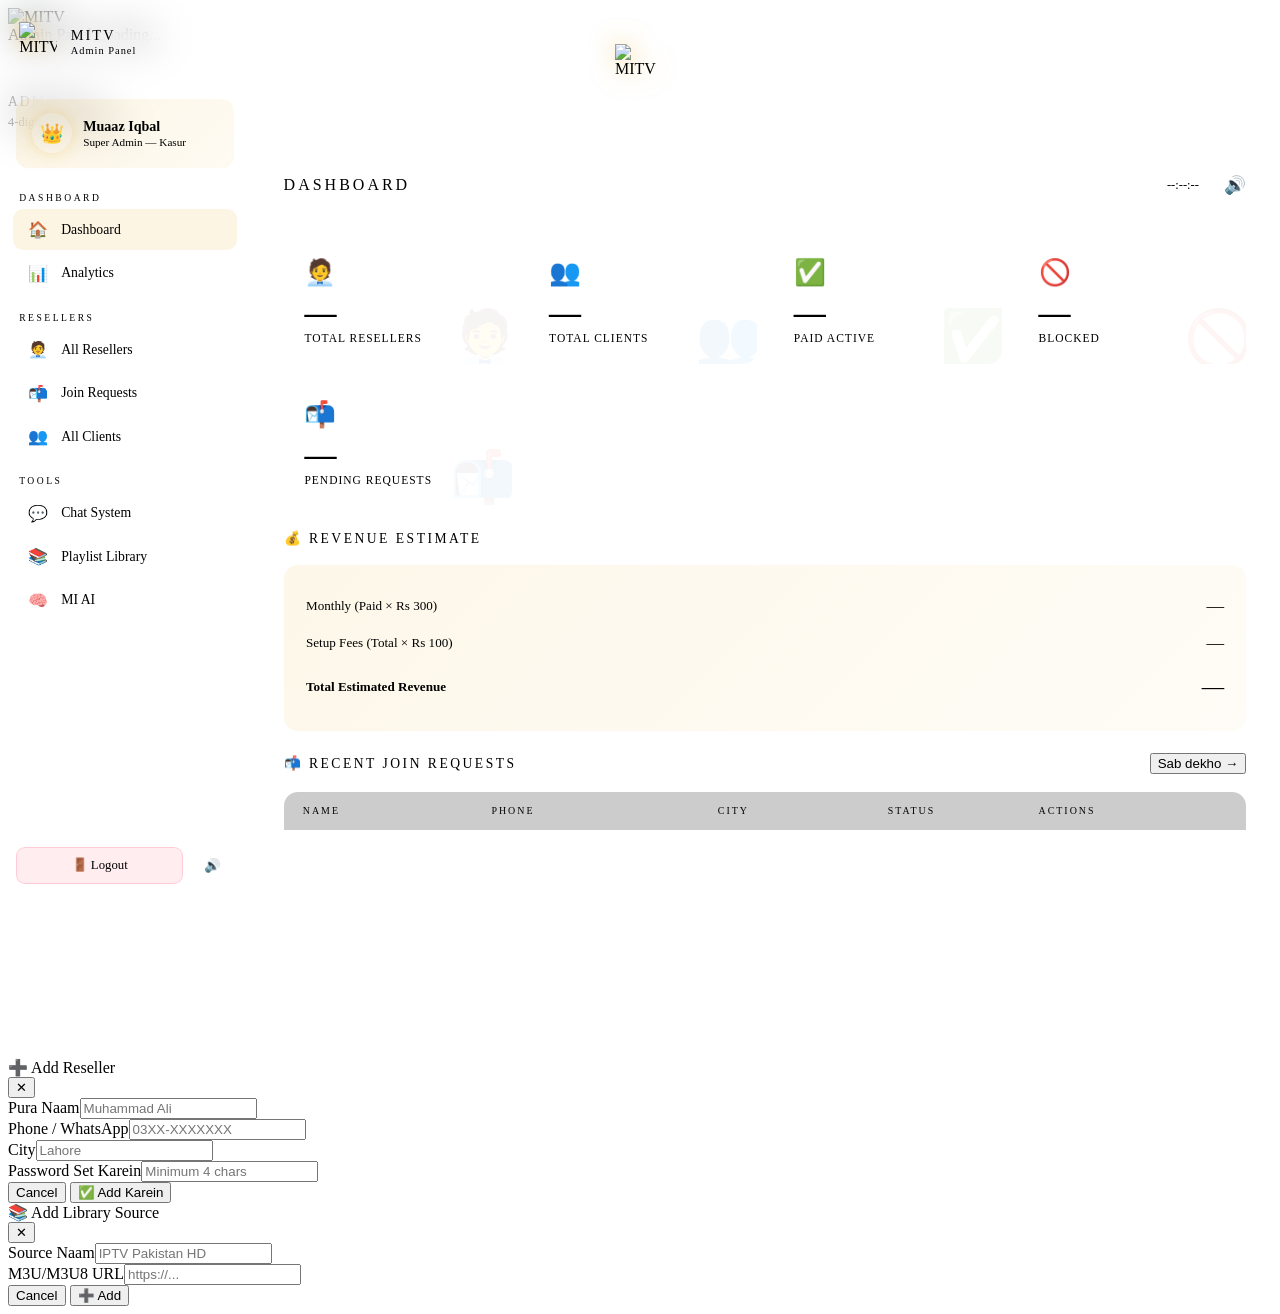
==== admin.html @ 3e88e0eb "Add files via upload" ====
<!DOCTYPE html>
<html lang="en">
<head>
<meta charset="UTF-8">
<meta name="viewport" content="width=device-width, initial-scale=1.0, viewport-fit=cover">
<meta name="theme-color" content="#f0b429">
<meta name="apple-mobile-web-app-capable" content="yes">
<title>MITV — Admin Panel (Muaaz)</title>
<link rel="manifest" href="manifest.json">
<link rel="stylesheet" href="css/shared.css">
<style>
/* ── LAYOUT ────────────────────────────────────────────────── */
.app-layout { display:flex; min-height:100vh; min-height:100dvh; position:relative; z-index:1; }

.sidebar {
  position: fixed; left:0; top:0; bottom:0; width:250px;
  background: var(--glass); backdrop-filter:blur(20px);
  border-right: 1px solid var(--border); display:flex; flex-direction:column;
  z-index:100; transition:transform 0.3s cubic-bezier(0.4,0,0.2,1);
}
.sidebar-logo { padding:1.4rem 1.2rem; border-bottom:1px solid var(--border); display:flex; align-items:center; gap:0.85rem; }
.logo-img { width:38px; height:38px; object-fit:contain; filter:drop-shadow(0 0 8px rgba(240,180,41,0.5)); }
.logo-name { font-family:var(--font-head); font-size:0.9rem; letter-spacing:2px; color:var(--gold); }
.logo-role { font-size:0.65rem; color:var(--text2); letter-spacing:1px; margin-top:1px; }

.admin-badge {
  margin:1rem; background:linear-gradient(135deg,rgba(240,180,41,0.12),rgba(240,180,41,0.06));
  border:1px solid var(--border2); border-radius:12px; padding:0.9rem 1rem;
  display:flex; align-items:center; gap:0.7rem;
}
.admin-avatar { width:40px; height:40px; border-radius:50%; background:linear-gradient(135deg,var(--gold),var(--gold3)); display:flex; align-items:center; justify-content:center; font-size:1.2rem; flex-shrink:0; box-shadow:0 0 15px rgba(240,180,41,0.3); }
.admin-name   { font-weight:700; font-size:0.88rem; color:var(--gold2); }
.admin-role   { font-size:0.7rem; color:var(--text2); margin-top:1px; }

.nav-group { padding:0.5rem 0.8rem; }
.nav-label { font-family:var(--font-head); font-size:0.6rem; letter-spacing:2.5px; text-transform:uppercase; color:var(--text3); padding:0 0.4rem; margin-bottom:0.4rem; }

.nav-item {
  display:flex; align-items:center; gap:0.75rem;
  padding:0.7rem 0.9rem; border-radius:10px; cursor:pointer;
  color:var(--text2); font-size:0.86rem; transition:var(--transition);
  margin-bottom:2px; user-select:none; position:relative;
}
.nav-item:hover { background:rgba(240,180,41,0.07); color:var(--text); }
.nav-item.active { background:rgba(240,180,41,0.13); color:var(--gold); }
.nav-item.active::before { content:''; position:absolute; left:0; top:20%; bottom:20%; width:3px; background:var(--gold); border-radius:0 3px 3px 0; box-shadow:0 0 8px var(--gold); }
.nav-icon { font-size:1rem; width:22px; text-align:center; }
.nav-badge { margin-left:auto; background:var(--red); color:#fff; font-size:0.65rem; font-weight:700; padding:1px 6px; border-radius:10px; min-width:18px; text-align:center; }

.sidebar-footer { margin-top:auto; padding:1rem; border-top:1px solid var(--border); display:flex; gap:0.5rem; }
.btn-logout2 { flex:1; padding:0.6rem; background:rgba(255,77,109,0.1); border:1px solid rgba(255,77,109,0.2); border-radius:9px; color:var(--red); font-family:var(--font-body); font-size:0.8rem; cursor:pointer; transition:var(--transition); }
.btn-logout2:hover { background:rgba(255,77,109,0.2); }

/* ── MAIN ─────────────────────────────────────────────────── */
.main { margin-left:250px; flex:1; display:flex; flex-direction:column; }
.topbar {
  background:var(--glass); backdrop-filter:blur(20px);
  border-bottom:1px solid var(--border); padding:0.9rem 1.6rem;
  display:flex; align-items:center; justify-content:space-between;
  position:sticky; top:0; z-index:50;
}
.topbar-left { display:flex; align-items:center; gap:0.9rem; }
.hamburger { display:none; background:none; border:none; color:var(--text); font-size:1.4rem; cursor:pointer; }
.page-title { font-family:var(--font-head); font-size:1rem; letter-spacing:3px; color:var(--text); }

.topbar-right { display:flex; align-items:center; gap:0.8rem; }
.clock-badge { background:var(--dark2); border:1px solid var(--border); border-radius:8px; padding:0.35rem 0.8rem; font-family:var(--font-mono); font-size:0.78rem; color:var(--text2); }

/* ── PAGES ─────────────────────────────────────────────────── */
.page { display:none; padding:1.6rem; animation:fadeInUp 0.35s ease; }
.page.active { display:block; }

/* ── STATS GRID ────────────────────────────────────────────── */
.stats-grid { display:grid; grid-template-columns:repeat(auto-fit,minmax(180px,1fr)); gap:1rem; margin-bottom:1.6rem; }
.stat-card {
  background:var(--glass); backdrop-filter:blur(15px); border:1px solid var(--border);
  border-radius:14px; padding:1.2rem 1.3rem; position:relative; overflow:hidden;
  transition:var(--transition); cursor:default;
}
.stat-card:hover { transform:translateY(-3px) scale(1.01); border-color:var(--border2); box-shadow:var(--glow-gold); }
.stat-card::after { content:''; position:absolute; top:0; left:0; right:0; height:2px; }
.sc-gold::after   { background:linear-gradient(90deg,transparent,var(--gold),transparent); }
.sc-green::after  { background:linear-gradient(90deg,transparent,var(--green),transparent); }
.sc-red::after    { background:linear-gradient(90deg,transparent,var(--red),transparent); }
.sc-blue::after   { background:linear-gradient(90deg,transparent,var(--blue),transparent); }
.sc-purple::after { background:linear-gradient(90deg,transparent,var(--purple),transparent); }

.stat-icon  { font-size:1.6rem; margin-bottom:0.5rem; }
.stat-num   { font-family:var(--font-head); font-size:2rem; font-weight:700; line-height:1; }
.stat-label { color:var(--text2); font-size:0.72rem; text-transform:uppercase; letter-spacing:1px; margin-top:0.25rem; }
.stat-ghost { position:absolute; right:-8px; bottom:-8px; font-size:3.5rem; opacity:0.05; }
.num-gold   { color:var(--gold); }
.num-green  { color:var(--green); }
.num-red    { color:var(--red); }
.num-blue   { color:var(--blue); }
.num-purple { color:var(--purple); }

/* ── SECTION HEADER ─────────────────────────────────────────── */
.section-hdr { display:flex; align-items:center; justify-content:space-between; margin-bottom:1.1rem; flex-wrap:wrap; gap:0.7rem; }
.section-ttl { font-family:var(--font-head); font-size:0.85rem; letter-spacing:2.5px; color:var(--gold); text-transform:uppercase; }

/* ── TABLE ──────────────────────────────────────────────────── */
.table-card { background:var(--glass); backdrop-filter:blur(15px); border:1px solid var(--border); border-radius:14px; overflow:hidden; }
.table-head { display:grid; padding:0.85rem 1.2rem; background:rgba(0,0,0,0.2); border-bottom:1px solid var(--border); font-family:var(--font-head); font-size:0.62rem; letter-spacing:2px; color:var(--text2); text-transform:uppercase; }
.table-row  { display:grid; padding:0.9rem 1.2rem; border-bottom:1px solid var(--border); align-items:center; transition:background 0.15s; }
.table-row:last-child { border-bottom:none; }
.table-row:hover { background:rgba(240,180,41,0.04); }
.table-row.anim { animation:fadeInLeft 0.3s ease both; }

/* Resellers table: cols */
.tbl-res { grid-template-columns:1.2fr 1.3fr 0.8fr 0.7fr 0.9fr 1fr; }
.tbl-req { grid-template-columns:1fr 1.2fr 0.9fr 0.8fr 1fr; }
.tbl-cli { grid-template-columns:1fr 1.2fr 1fr 0.8fr 1fr; }

.cell-name  { font-weight:600; font-size:0.88rem; }
.cell-mono  { font-family:var(--font-mono); font-size:0.75rem; color:var(--text2); }
.cell-label { font-size:0.8rem; }
.actions    { display:flex; gap:0.4rem; flex-wrap:wrap; }

/* ── CHAT PANEL ─────────────────────────────────────────────── */
.chat-grid { display:grid; grid-template-columns:280px 1fr; gap:1rem; height:calc(100vh - 160px); min-height:400px; }
.chat-sidebar-panel { background:var(--glass); border:1px solid var(--border); border-radius:14px; display:flex; flex-direction:column; overflow:hidden; }
.chat-list { overflow-y:auto; flex:1; }
.chat-list-item { padding:0.85rem 1rem; border-bottom:1px solid var(--border); cursor:pointer; transition:background 0.15s; display:flex; align-items:center; gap:0.75rem; }
.chat-list-item:hover { background:rgba(240,180,41,0.06); }
.chat-list-item.active { background:rgba(240,180,41,0.1); border-left:3px solid var(--gold); }
.chat-list-avatar { width:36px; height:36px; border-radius:50%; background:var(--panel2); border:1px solid var(--border); display:flex; align-items:center; justify-content:center; font-size:1rem; flex-shrink:0; }
.chat-list-name  { font-size:0.86rem; font-weight:600; }
.chat-list-last  { font-size:0.73rem; color:var(--text2); margin-top:0.15rem; white-space:nowrap; overflow:hidden; text-overflow:ellipsis; }
.chat-unread { background:var(--gold); color:var(--dark); border-radius:50%; width:18px; height:18px; font-size:0.65rem; font-weight:700; display:flex; align-items:center; justify-content:center; margin-left:auto; flex-shrink:0; }

.chat-main-panel { background:var(--glass); border:1px solid var(--border); border-radius:14px; display:flex; flex-direction:column; overflow:hidden; }
.chat-header { padding:1rem 1.2rem; border-bottom:1px solid var(--border); display:flex; align-items:center; gap:0.8rem; }
.chat-header-info { flex:1; }
.chat-header-name { font-weight:700; font-size:0.95rem; }
.chat-header-sub  { font-size:0.72rem; color:var(--text2); }
.chat-body   { flex:1; overflow:hidden; }
.chat-input-area { padding:1rem; border-top:1px solid var(--border); display:flex; gap:0.7rem; }
.chat-input-box  { flex:1; background:var(--dark2); border:1px solid var(--border); border-radius:10px; padding:0.7rem 1rem; color:var(--text); font-family:var(--font-body); font-size:0.88rem; outline:none; resize:none; transition:var(--transition); max-height:100px; }
.chat-input-box:focus { border-color:var(--gold); }

/* ── REVENUE CARD ───────────────────────────────────────────── */
.revenue-card { background:linear-gradient(135deg,rgba(240,180,41,0.1),rgba(240,180,41,0.04)); border:1px solid var(--border2); border-radius:14px; padding:1.4rem; margin-bottom:1rem; }
.revenue-row  { display:flex; justify-content:space-between; align-items:center; padding:0.5rem 0; border-bottom:1px solid var(--border); }
.revenue-row:last-child { border-bottom:none; padding-top:0.8rem; }
.revenue-label { color:var(--text2); font-size:0.82rem; }
.revenue-val   { font-family:var(--font-head); font-size:1.1rem; color:var(--gold); }
.revenue-total { font-size:1.4rem; color:var(--gold2); }

/* ── PIN OVERLAY ────────────────────────────────────────────── */
.pin-title { font-family:var(--font-head); font-size:0.85rem; letter-spacing:2px; color:var(--gold); text-transform:uppercase; margin-bottom:0.3rem; }
.pin-sub   { font-size:0.78rem; color:var(--text2); margin-bottom:0.5rem; }

/* ── MOBILE ─────────────────────────────────────────────────── */
.sidebar-bg { display:none; position:fixed; inset:0; background:rgba(0,0,0,0.6); z-index:99; }
@media(max-width:900px) {
  .sidebar { transform:translateX(-100%); }
  .sidebar.open { transform:translateX(0); }
  .sidebar-bg.show { display:block; }
  .main { margin-left:0; }
  .hamburger { display:block; }
  .chat-grid { grid-template-columns:1fr; height:auto; }
  .chat-sidebar-panel { max-height:220px; }
  .tbl-res { grid-template-columns:1fr 1fr 0.8fr 1fr; }
  .tbl-res .hide-sm { display:none; }
}
</style>
</head>
<body>
<div class="bg-canvas"><div class="particles"></div><div class="orb orb-1"></div><div class="orb orb-2"></div></div>

<!-- Loader -->
<div class="loader-overlay" id="loaderOverlay">
  <img src="https://i.ibb.co/Xxpt0B54/IMG-20260415-223746-removebg-preview.png" class="loader-logo" alt="MITV">
  <div class="loader-ring"></div>
  <div class="loader-text">Admin Panel Loading...</div>
  <div class="loader-progress"><div class="loader-progress-bar"></div></div>
</div>

<!-- PIN Lock -->
<div class="pin-overlay" id="pinOverlay">
  <div class="pin-card anim-scalein">
    <div class="gold-line"></div>
    <img src="https://i.ibb.co/Xxpt0B54/IMG-20260415-223746-removebg-preview.png" style="width:50px;margin:0 auto 1rem;display:block;filter:drop-shadow(0 0 12px rgba(240,180,41,0.5));" alt="MITV">
    <div class="pin-title">Admin PIN</div>
    <div class="pin-sub">4-digit PIN darj karein</div>
    <div class="pin-display" id="pinDisplay">
      <div class="pin-dot" id="pd0"></div><div class="pin-dot" id="pd1"></div>
      <div class="pin-dot" id="pd2"></div><div class="pin-dot" id="pd3"></div>
    </div>
    <div class="pin-grid" id="pinGrid"></div>
    <div id="pinError" style="color:var(--red);font-size:0.78rem;margin-top:0.8rem;min-height:1.2em;text-align:center;"></div>
  </div>
</div>

<!-- Sidebar BG -->
<div class="sidebar-bg" id="sidebarBg" onclick="closeSidebar()"></div>

<div class="app-layout">
  <!-- SIDEBAR -->
  <nav class="sidebar" id="sidebar">
    <div class="sidebar-logo">
      <img src="https://i.ibb.co/Xxpt0B54/IMG-20260415-223746-removebg-preview.png" class="logo-img" alt="MITV">
      <div><div class="logo-name">MITV</div><div class="logo-role">Admin Panel</div></div>
    </div>

    <div class="admin-badge">
      <div class="admin-avatar">👑</div>
      <div><div class="admin-name">Muaaz Iqbal</div><div class="admin-role">Super Admin — Kasur</div></div>
    </div>

    <div class="nav-group">
      <div class="nav-label">Dashboard</div>
      <div class="nav-item active" data-page="dashboard" onclick="goPage('dashboard')"><span class="nav-icon">🏠</span> Dashboard</div>
      <div class="nav-item" data-page="analytics" onclick="goPage('analytics')"><span class="nav-icon">📊</span> Analytics</div>
    </div>
    <div class="nav-group">
      <div class="nav-label">Resellers</div>
      <div class="nav-item" data-page="resellers" onclick="goPage('resellers')"><span class="nav-icon">🧑‍💼</span> All Resellers</div>
      <div class="nav-item" data-page="requests"  onclick="goPage('requests')"><span class="nav-icon">📬</span> Join Requests <span class="nav-badge" id="reqBadge" style="display:none">0</span></div>
      <div class="nav-item" data-page="clients"   onclick="goPage('clients')"><span class="nav-icon">👥</span> All Clients</div>
    </div>
    <div class="nav-group">
      <div class="nav-label">Tools</div>
      <div class="nav-item" data-page="chat"     onclick="goPage('chat')"><span class="nav-icon">💬</span> Chat System</div>
      <div class="nav-item" data-page="library"  onclick="goPage('library')"><span class="nav-icon">📚</span> Playlist Library</div>
      <div class="nav-item" data-page="ai"       onclick="goPage('ai')"><span class="nav-icon">🧠</span> MI AI</div>
    </div>

    <div class="sidebar-footer">
      <button class="btn-logout2" onclick="logout()">🚪 Logout</button>
      <button style="padding:0.6rem 0.8rem;background:var(--panel2);border:1px solid var(--border);border-radius:9px;color:var(--text2);cursor:pointer;" id="soundToggle" onclick="toggleSound()">🔊</button>
    </div>
  </nav>

  <!-- MAIN -->
  <div class="main">
    <div class="topbar">
      <div class="topbar-left">
        <button class="hamburger" onclick="openSidebar()">☰</button>
        <div class="page-title" id="pageTitle">DASHBOARD</div>
      </div>
      <div class="topbar-right">
        <div class="online-dot" id="netDot"></div>
        <div class="clock-badge" id="clockBadge">--:--:--</div>
        <div id="soundToggle2" onclick="toggleSound()" style="cursor:pointer;font-size:1.1rem;">🔊</div>
      </div>
    </div>

    <!-- PAGE: DASHBOARD -->
    <div class="page active" id="page-dashboard">
      <div class="stats-grid stagger anim-fadeup">
        <div class="stat-card sc-gold"><div class="stat-icon">🧑‍💼</div><div class="stat-num num-gold" id="sd-resellers">—</div><div class="stat-label">Total Resellers</div><div class="stat-ghost">🧑‍💼</div></div>
        <div class="stat-card sc-green"><div class="stat-icon">👥</div><div class="stat-num num-green" id="sd-clients">—</div><div class="stat-label">Total Clients</div><div class="stat-ghost">👥</div></div>
        <div class="stat-card sc-blue"><div class="stat-icon">✅</div><div class="stat-num num-blue" id="sd-paid">—</div><div class="stat-label">Paid Active</div><div class="stat-ghost">✅</div></div>
        <div class="stat-card sc-red"><div class="stat-icon">🚫</div><div class="stat-num num-red" id="sd-blocked">—</div><div class="stat-label">Blocked</div><div class="stat-ghost">🚫</div></div>
        <div class="stat-card sc-purple"><div class="stat-icon">📬</div><div class="stat-num num-purple" id="sd-requests">—</div><div class="stat-label">Pending Requests</div><div class="stat-ghost">📬</div></div>
      </div>

      <!-- Revenue -->
      <div class="section-hdr"><div class="section-ttl">💰 Revenue Estimate</div></div>
      <div class="revenue-card">
        <div class="revenue-row"><span class="revenue-label">Monthly (Paid × Rs 300)</span><span class="revenue-val" id="rev-monthly">—</span></div>
        <div class="revenue-row"><span class="revenue-label">Setup Fees (Total × Rs 100)</span><span class="revenue-val" id="rev-setup">—</span></div>
        <div class="revenue-row"><span class="revenue-label" style="color:var(--gold2);font-weight:700;">Total Estimated Revenue</span><span class="revenue-val revenue-total" id="rev-total">—</span></div>
      </div>

      <!-- Recent Requests -->
      <div class="section-hdr" style="margin-top:1.4rem;">
        <div class="section-ttl">📬 Recent Join Requests</div>
        <button class="btn btn-outline btn-sm" onclick="goPage('requests')">Sab dekho →</button>
      </div>
      <div class="table-card">
        <div class="table-head tbl-req"><span>Name</span><span>Phone</span><span>City</span><span>Status</span><span>Actions</span></div>
        <div id="dashRequestList"><div style="text-align:center;padding:2rem;color:var(--text2);"><div class="spinner"></div></div></div>
      </div>
    </div>

    <!-- PAGE: RESELLERS -->
    <div class="page" id="page-resellers">
      <div class="section-hdr">
        <div class="section-ttl">🧑‍💼 All Resellers</div>
        <button class="btn btn-gold btn-sm" onclick="openModal('addResellerModal')">➕ Add Reseller</button>
      </div>
      <div class="table-card">
        <div class="table-head tbl-res"><span>Name</span><span>Phone</span><span>Clients</span><span class="hide-sm">Status</span><span class="hide-sm">Joined</span><span>Actions</span></div>
        <div id="resellerList"><div style="text-align:center;padding:2rem;"><div class="spinner"></div></div></div>
      </div>
    </div>

    <!-- PAGE: REQUESTS -->
    <div class="page" id="page-requests">
      <div class="section-hdr">
        <div class="section-ttl">📬 Reseller Join Requests</div>
        <button class="btn btn-outline btn-sm" onclick="loadRequests()">🔄 Refresh</button>
      </div>
      <div class="table-card">
        <div class="table-head tbl-req"><span>Name</span><span>Phone</span><span>City</span><span>Status</span><span>Actions</span></div>
        <div id="requestList"><div style="text-align:center;padding:2rem;"><div class="spinner"></div></div></div>
      </div>
    </div>

    <!-- PAGE: ALL CLIENTS -->
    <div class="page" id="page-clients">
      <div class="section-hdr">
        <div class="section-ttl">👥 All Clients</div>
        <div style="display:flex;gap:0.7rem;align-items:center;">
          <input type="text" class="form-input" style="width:220px;padding:0.5rem 0.9rem;" id="clientSearch" placeholder="Search..." oninput="filterAdminClients()">
        </div>
      </div>
      <div class="table-card">
        <div class="table-head tbl-cli"><span>Name</span><span>Phone</span><span>UID</span><span>Status</span><span>Actions</span></div>
        <div id="adminClientList"><div style="text-align:center;padding:2rem;"><div class="spinner"></div></div></div>
      </div>
    </div>

    <!-- PAGE: CHAT -->
    <div class="page" id="page-chat">
      <div class="section-hdr"><div class="section-ttl">💬 Reseller Chat</div></div>
      <div class="chat-grid">
        <div class="chat-sidebar-panel">
          <div style="padding:0.85rem 1rem;border-bottom:1px solid var(--border);font-family:var(--font-head);font-size:0.7rem;letter-spacing:2px;color:var(--text2);">CONVERSATIONS</div>
          <div class="chat-list" id="chatList"><div style="text-align:center;padding:2rem;color:var(--text2);"><div class="spinner"></div></div></div>
        </div>
        <div class="chat-main-panel">
          <div class="chat-header">
            <div class="chat-avatar avatar-admin" style="width:38px;height:38px;">👑</div>
            <div class="chat-header-info">
              <div class="chat-header-name" id="chatWithName">Reseller Select Karein</div>
              <div class="chat-header-sub"  id="chatWithId">—</div>
            </div>
            <div class="online-dot offline" id="chatOnlineDot"></div>
          </div>
          <div class="chat-body">
            <div class="chat-messages" id="adminChatMessages" style="height:100%;max-height:none;">
              <div style="text-align:center;color:var(--text2);padding:3rem;font-size:0.85rem;">Left panel se reseller select karein 💬</div>
            </div>
          </div>
          <div class="chat-input-area">
            <textarea class="chat-input-box" id="adminChatInput" placeholder="Message likhein..." rows="1" onkeydown="handleAdminChatKey(event)"></textarea>
            <button class="btn btn-gold" onclick="sendAdminMessage()">➤</button>
          </div>
        </div>
      </div>
    </div>

    <!-- PAGE: LIBRARY -->
    <div class="page" id="page-library">
      <div class="section-hdr">
        <div class="section-ttl">📚 Playlist Library</div>
        <button class="btn btn-gold btn-sm" onclick="openModal('addLibModal')">➕ Add Source</button>
      </div>
      <div class="table-card">
        <div class="table-head" style="grid-template-columns:1.5fr 2fr 1fr;"><span>Name</span><span>URL</span><span>Actions</span></div>
        <div id="libraryList"><div style="text-align:center;padding:2rem;"><div class="spinner"></div></div></div>
      </div>
    </div>

    <!-- PAGE: AI -->
    <div class="page" id="page-ai">
      <div class="section-hdr">
        <div class="section-ttl">🧠 MI AI — Admin Mode</div>
        <button class="btn btn-outline btn-sm" onclick="clearAdminAI()">🗑 Clear</button>
      </div>
      <div style="max-width:760px;">
        <div style="display:inline-flex;align-items:center;gap:0.5rem;background:rgba(240,180,41,0.1);border:1px solid var(--border2);border-radius:20px;padding:0.35rem 1rem;font-size:0.75rem;color:var(--gold);margin-bottom:1rem;">
          🤖 Groq LLaMA-3 70B — Auto Key Rotation Enabled
        </div>
        <div class="table-card" style="background:transparent;">
          <div class="chat-messages" id="adminAiMessages" style="min-height:360px;max-height:420px;background:var(--glass);border-radius:14px 14px 0 0;">
            <div class="chat-msg"><div class="chat-avatar avatar-ai">🧠</div>
              <div class="chat-bubble">Assalam o Alaikum Admin! Main <strong>MI AI</strong> hoon.<br>Network management, analytics, reseller tips — kuch bhi poochhein! 💡</div>
            </div>
          </div>
          <div class="chat-input-area" style="background:var(--glass);border-top:1px solid var(--border);border-radius:0 0 14px 14px;">
            <input type="text" class="chat-input-box" style="border-radius:10px;resize:none;height:auto;padding:0.7rem 1rem;" id="adminAiInput" placeholder="AI se poochhein..." onkeydown="if(event.key==='Enter')sendAdminAI()">
            <button class="btn btn-gold" onclick="sendAdminAI()">➤</button>
          </div>
        </div>
      </div>
    </div>

    <!-- PAGE: ANALYTICS -->
    <div class="page" id="page-analytics">
      <div class="section-hdr"><div class="section-ttl">📊 Network Analytics</div></div>
      <div class="stats-grid stagger" id="analyticsGrid">
        <div style="text-align:center;padding:3rem;grid-column:1/-1;color:var(--text2);"><div class="spinner spinner-lg"></div></div>
      </div>
    </div>

  </div><!-- /main -->
</div><!-- /app-layout -->

<!-- ── MODALS ─────────────────────────────────────────────────── -->

<!-- Add Reseller -->
<div class="modal-overlay" id="addResellerModal">
  <div class="modal">
    <div class="modal-header"><div class="modal-title">➕ Add Reseller</div><button class="modal-close" onclick="closeModal('addResellerModal')">✕</button></div>
    <div class="modal-body">
      <div id="addResError" class="error-box" style="display:none;"></div>
      <div class="form-group"><label class="form-label">Pura Naam</label><input class="form-input" id="ar-name" placeholder="Muhammad Ali"></div>
      <div class="form-group"><label class="form-label">Phone / WhatsApp</label><input class="form-input" id="ar-phone" type="tel" placeholder="03XX-XXXXXXX"></div>
      <div class="form-group"><label class="form-label">City</label><input class="form-input" id="ar-city" placeholder="Lahore"></div>
      <div class="form-group"><label class="form-label">Password Set Karein</label><input class="form-input" id="ar-pass" type="password" placeholder="Minimum 4 chars"></div>
    </div>
    <div class="modal-footer">
      <button class="btn btn-glass" onclick="closeModal('addResellerModal')">Cancel</button>
      <button class="btn btn-gold" id="addResBtn" onclick="addReseller()">✅ Add Karein</button>
    </div>
  </div>
</div>

<!-- Add Library -->
<div class="modal-overlay" id="addLibModal">
  <div class="modal">
    <div class="modal-header"><div class="modal-title">📚 Add Library Source</div><button class="modal-close" onclick="closeModal('addLibModal')">✕</button></div>
    <div class="modal-body">
      <div class="form-group"><label class="form-label">Source Naam</label><input class="form-input" id="lib-name" placeholder="IPTV Pakistan HD"></div>
      <div class="form-group"><label class="form-label">M3U/M3U8 URL</label><input class="form-input" id="lib-url" placeholder="https://..."></div>
    </div>
    <div class="modal-footer">
      <button class="btn btn-glass" onclick="closeModal('addLibModal')">Cancel</button>
      <button class="btn btn-gold" onclick="addLibSource()">➕ Add</button>
    </div>
  </div>
</div>

<div id="toastContainer"></div>

<script src="js/sounds.js"></script>
<script type="module">
import { initializeApp }    from "https://www.gstatic.com/firebasejs/11.0.0/firebase-app.js";
import { getDatabase, ref, get, set, update, remove, push, onValue, off }
  from "https://www.gstatic.com/firebasejs/11.0.0/firebase-database.js";
import { firebaseConfig, showToast, formatTs, timeAgo, genUID, esc, startClock, calcRevenue, ADMIN_PIN, PRICING } from './js/firebase-config.js';
import { groqChat, groqAsk } from './js/groq-ai.js';

const app = initializeApp(firebaseConfig);
const db  = getDatabase(app);

// ── LOADER ──────────────────────────────────────────────────
setTimeout(() => document.getElementById('loaderOverlay').classList.add('hide'), 2000);

// ── CLOCK ───────────────────────────────────────────────────
startClock('clockBadge');

// ── NETWORK ─────────────────────────────────────────────────
window.addEventListener('online',  () => document.getElementById('netDot').classList.remove('offline'));
window.addEventListener('offline', () => document.getElementById('netDot').classList.add('offline'));

// ── PIN LOCK ─────────────────────────────────────────────────
let pinBuffer = '';
const savedPin = localStorage.getItem('mitv_admin_pin') || ADMIN_PIN;

function buildPinGrid() {
  const grid = document.getElementById('pinGrid');
  const keys = ['1','2','3','4','5','6','7','8','9','⌫','0','✓'];
  grid.innerHTML = keys.map(k => `
    <button class="pin-key ${k==='⌫'?'del':k==='✓'?'confirm':''}" onclick="pinPress('${k}')">${k}</button>
  `).join('');
}

window.pinPress = function(k) {
  playSound('pin');
  if (k === '⌫') {
    pinBuffer = pinBuffer.slice(0,-1);
  } else if (k === '✓') {
    checkPin();
    return;
  } else if (pinBuffer.length < 4) {
    pinBuffer += k;
  }
  updatePinDots();
  if (pinBuffer.length === 4) setTimeout(checkPin, 150);
};

function updatePinDots() {
  for (let i=0;i<4;i++) {
    const d = document.getElementById(`pd${i}`);
    d.classList.toggle('filled', i < pinBuffer.length);
    d.classList.remove('error');
  }
}

function checkPin() {
  if (pinBuffer === savedPin) {
    playSound('pinOk');
    document.getElementById('pinOverlay').classList.remove('show');
    loadAllData();
  } else {
    playSound('pinWrong');
    for(let i=0;i<4;i++) {
      const d=document.getElementById(`pd${i}`);
      d.classList.add('error'); d.classList.remove('filled');
    }
    document.getElementById('pinError').textContent = '❌ Galat PIN. Dobara try karein.';
    pinBuffer = '';
    setTimeout(() => { updatePinDots(); document.getElementById('pinError').textContent=''; }, 1200);
  }
}

buildPinGrid();
document.getElementById('pinOverlay').classList.add('show');

// ── DATA STATE ───────────────────────────────────────────────
let allResellers = {};
let allClients   = {};
let allRequests  = {};
let allLibrary   = {};
let chatWith     = null;
let chatListener = null;
let adminAiHistory = [];

// ── LOAD ALL DATA ─────────────────────────────────────────────
async function loadAllData() {
  // Realtime listeners
  onValue(ref(db,'resellers'),      snap => { allResellers = snap.val()||{}; renderDashboard(); renderResellers(); updateNavBadges(); });
  onValue(ref(db,'reseller_requests'), snap => { allRequests = snap.val()||{}; renderRequests(); renderDashRequests(); updateNavBadges(); });
  onValue(ref(db,'playlist_library'),  snap => { allLibrary  = snap.val()||{}; renderLibrary(); });

  // Clients — aggregate from all resellers
  onValue(ref(db,'master_users'), snap => {
    allClients = snap.val() || {};
    renderAdminClients();
    renderDashboard();
  });

  // Chat list
  loadChatList();
}

// ── DASHBOARD ────────────────────────────────────────────────
function renderDashboard() {
  const rCount = Object.keys(allResellers).length;
  const cCount = Object.keys(allClients).length;
  const paid   = Object.values(allClients).filter(c=>c.status==='Paid').length;
  const blocked= cCount - paid;
  const reqPending = Object.values(allRequests).filter(r=>r.status==='pending').length;

  document.getElementById('sd-resellers').textContent = rCount;
  document.getElementById('sd-clients').textContent   = cCount;
  document.getElementById('sd-paid').textContent      = paid;
  document.getElementById('sd-blocked').textContent   = blocked;
  document.getElementById('sd-requests').textContent  = reqPending;

  // Revenue
  const monthly = paid * PRICING.monthly_rs;
  const setup   = cCount * PRICING.setup_rs;
  document.getElementById('rev-monthly').textContent = `Rs ${monthly.toLocaleString()}`;
  document.getElementById('rev-setup').textContent   = `Rs ${setup.toLocaleString()}`;
  document.getElementById('rev-total').textContent   = `Rs ${(monthly+setup).toLocaleString()}`;
}

function renderDashRequests() {
  const el = document.getElementById('dashRequestList');
  const recent = Object.entries(allRequests).slice(-5).reverse();
  if (!recent.length) { el.innerHTML = `<div style="text-align:center;padding:2rem;color:var(--text2);">Koi request nahi</div>`; return; }
  el.innerHTML = recent.map(([id,r],i) => `
    <div class="table-row tbl-req anim" style="animation-delay:${i*0.05}s">
      <div class="cell-name">${esc(r.name||'—')}</div>
      <div class="cell-mono">${esc(r.phone||'—')}</div>
      <div class="cell-label">${esc(r.city||'—')}</div>
      <div><span class="badge ${r.status==='approved'?'badge-paid':r.status==='pending'?'badge-pending':'badge-blocked'}">${r.status||'pending'}</span></div>
      <div class="actions">
        ${r.status==='pending'?`<button class="btn btn-green btn-sm" onclick="approveRequest('${id}')">✅ Approve</button><button class="btn btn-red btn-sm" onclick="rejectRequest('${id}')">❌ Reject</button>`:'<span style="color:var(--text3);font-size:0.8rem;">Done</span>'}
      </div>
    </div>
  `).join('');
}

function updateNavBadges() {
  const pending = Object.values(allRequests).filter(r=>r.status==='pending').length;
  const badge   = document.getElementById('reqBadge');
  badge.style.display = pending > 0 ? 'flex' : 'none';
  badge.textContent   = pending;
}

// ── RESELLERS ─────────────────────────────────────────────────
function renderResellers() {
  const el = document.getElementById('resellerList');
  const entries = Object.entries(allResellers);
  if (!entries.length) { el.innerHTML=`<div style="text-align:center;padding:2rem;color:var(--text2);">Koi reseller nahi. ➕ Add karein.</div>`; return; }
  el.innerHTML = entries.map(([rid,r],i) => {
    const clientCount = Object.values(allClients).filter(c=>c.reseller_id===rid).length;
    const active = r.active !== false;
    return `<div class="table-row tbl-res anim" style="animation-delay:${i*0.04}s">
      <div class="cell-name">${esc(r.name||'—')}</div>
      <div class="cell-mono">${esc(r.number||'—')}</div>
      <div>${clientCount}</div>
      <div class="hide-sm"><span class="badge ${active?'badge-paid':'badge-blocked'}">${active?'Active':'Disabled'}</span></div>
      <div class="hide-sm" style="font-size:0.75rem;color:var(--text2);">${timeAgo(r.created_at)}</div>
      <div class="actions">
        <button class="btn btn-outline btn-sm" onclick="chatWithReseller('${rid}','${esc(r.name||rid)}')">💬</button>
        <button class="btn ${active?'btn-red':'btn-green'} btn-sm" onclick="toggleReseller('${rid}',${active})">${active?'Block':'Enable'}</button>
        <button class="btn btn-red btn-sm" onclick="deleteReseller('${rid}','${esc(r.name||'')}')">🗑</button>
      </div>
    </div>`;
  }).join('');
}

// ── REQUESTS ─────────────────────────────────────────────────
function renderRequests() {
  const el = document.getElementById('requestList');
  const entries = Object.entries(allRequests);
  if (!entries.length) { el.innerHTML=`<div style="text-align:center;padding:2rem;color:var(--text2);">Koi request nahi</div>`; return; }
  el.innerHTML = entries.reverse().map(([id,r],i) => `
    <div class="table-row tbl-req anim" style="animation-delay:${i*0.05}s">
      <div class="cell-name">${esc(r.name||'—')}</div>
      <div class="cell-mono">${esc(r.phone||'—')}</div>
      <div>${esc(r.city||'—')}</div>
      <div><span class="badge ${r.status==='approved'?'badge-paid':r.status==='pending'?'badge-pending':'badge-blocked'}">${r.status}</span></div>
      <div class="actions">
        ${r.status==='pending'
          ? `<button class="btn btn-green btn-sm" onclick="approveRequest('${id}')">✅ Approve</button>
             <button class="btn btn-red btn-sm" onclick="rejectRequest('${id}')">❌ Reject</button>`
          : `<span style="color:var(--text3);font-size:0.78rem;">${formatTs(r.requested_at)}</span>`}
      </div>
    </div>
  `).join('');
}

// ── APPROVE REQUEST ───────────────────────────────────────────
window.approveRequest = async function(id) {
  const r = allRequests[id];
  if (!r) return;
  const rid = genUID('RES');
  try {
    await set(ref(db,`resellers/${rid}`), {
      name: r.name, number: r.phone, password: r.password,
      city: r.city, active: true, created_at: Date.now()
    });
    await update(ref(db,`reseller_requests/${id}`), { status:'approved', reseller_id: rid, approved_at: Date.now() });
    playSound('success');
    showToast(`✅ ${r.name} approve ho gaya! ID: ${rid}`, 'success', 5000);
  } catch(e) { showToast('Error: '+e.message,'error'); }
};

window.rejectRequest = async function(id) {
  if (!confirm('Yeh request reject karein?')) return;
  await update(ref(db,`reseller_requests/${id}`), { status:'rejected' });
  showToast('Request reject ho gayi.', 'info');
};

// ── ADD RESELLER ──────────────────────────────────────────────
window.addReseller = async function() {
  const name  = document.getElementById('ar-name').value.trim();
  const phone = document.getElementById('ar-phone').value.trim();
  const city  = document.getElementById('ar-city').value.trim();
  const pass  = document.getElementById('ar-pass').value.trim();
  const errEl = document.getElementById('addResError');
  const btn   = document.getElementById('addResBtn');

  if (!name || !phone || !pass) { errEl.textContent='Naam, phone aur password zaroori.'; errEl.style.display='block'; return; }
  btn.disabled=true; btn.innerHTML='<span class="spinner"></span>';

  try {
    const rid = genUID('RES');
    await set(ref(db,`resellers/${rid}`),{ name, number:phone, city, password:pass, active:true, created_at:Date.now() });
    playSound('deploy'); showToast(`✅ Reseller ${name} add ho gaya! ID: ${rid}`, 'success', 5000);
    closeModal('addResellerModal');
    ['ar-name','ar-phone','ar-city','ar-pass'].forEach(i=>document.getElementById(i).value='');
    errEl.style.display='none';
  } catch(e) { errEl.textContent='Error: '+e.message; errEl.style.display='block'; }
  btn.disabled=false; btn.innerHTML='✅ Add Karein';
};

// ── TOGGLE / DELETE RESELLER ──────────────────────────────────
window.toggleReseller = async function(rid, currentlyActive) {
  await update(ref(db,`resellers/${rid}`), { active: !currentlyActive });
  showToast(`Reseller ${currentlyActive?'disable':'enable'} ho gaya.`, 'info');
};

window.deleteReseller = async function(rid, name) {
  if (!confirm(`${name || rid} ko delete karein? Unke clients remain rahenge.`)) return;
  await remove(ref(db,`resellers/${rid}`));
  playSound('error'); showToast(`${name} delete ho gaya.`, 'warn');
};

// ── ALL CLIENTS ───────────────────────────────────────────────
function renderAdminClients(filter='') {
  const el = document.getElementById('adminClientList');
  let entries = Object.entries(allClients);
  if (filter) entries = entries.filter(([uid,c]) =>
    (c.name||'').toLowerCase().includes(filter) ||
    (c.phone||'').toLowerCase().includes(filter) ||
    uid.toLowerCase().includes(filter)
  );
  if (!entries.length) { el.innerHTML=`<div style="text-align:center;padding:2rem;color:var(--text2);">Koi client nahi mila</div>`; return; }
  el.innerHTML = entries.slice(0,50).map(([uid,c],i)=>`
    <div class="table-row tbl-cli anim" style="animation-delay:${i*0.03}s">
      <div class="cell-name">${esc(c.name||'—')}</div>
      <div class="cell-mono">${esc(c.phone||'—')}</div>
      <div class="cell-mono" style="font-size:0.72rem;">${uid}</div>
      <div><span class="badge ${c.status==='Paid'?'badge-paid':'badge-blocked'}">${c.status||'—'}</span></div>
      <div class="actions">
        <button class="btn btn-outline btn-sm" onclick="toggleAdminClient('${uid}','${c.status}','${c.reseller_id||''}')">
          ${c.status==='Paid'?'🔴 Block':'🟢 Unblock'}
        </button>
      </div>
    </div>
  `).join('');
}

window.filterAdminClients = function() {
  renderAdminClients(document.getElementById('clientSearch').value.toLowerCase());
};

window.toggleAdminClient = async function(uid, status, rid) {
  const newStatus = status==='Paid'?'Blocked':'Paid';
  await update(ref(db,`master_users/${uid}`), {status:newStatus, updated_at:Date.now()});
  if (rid) await update(ref(db,`clients/${rid}/${uid}`), {status:newStatus});
  showToast(`${uid} ab ${newStatus} hai`, 'success');
};

// ── LIBRARY ───────────────────────────────────────────────────
function renderLibrary() {
  const el = document.getElementById('libraryList');
  const entries = Object.entries(allLibrary);
  if (!entries.length) { el.innerHTML=`<div style="text-align:center;padding:2rem;color:var(--text2);">Library empty hai. Sources add karein.</div>`; return; }
  el.innerHTML = entries.map(([key,item],i)=>`
    <div class="table-row anim" style="grid-template-columns:1.5fr 2fr 1fr;animation-delay:${i*0.04}s">
      <div class="cell-name">${esc(item.name||'—')}</div>
      <div class="cell-mono" style="word-break:break-all;">${esc(item.url||'—')}</div>
      <div class="actions">
        <button class="btn btn-outline btn-sm" onclick="copyTxt('${esc(item.url||'')}')">📋</button>
        <button class="btn btn-red btn-sm" onclick="delLibSource('${key}')">🗑</button>
      </div>
    </div>
  `).join('');
}

window.addLibSource = async function() {
  const name = document.getElementById('lib-name').value.trim();
  const url  = document.getElementById('lib-url').value.trim();
  if (!name||!url) { showToast('Naam aur URL zaroori.','warn'); return; }
  await push(ref(db,'playlist_library'),{name,url,added:Date.now()});
  playSound('success'); showToast('Source add ho gaya! ✅','success');
  closeModal('addLibModal');
  document.getElementById('lib-name').value=''; document.getElementById('lib-url').value='';
};

window.delLibSource = async function(key) {
  if (!confirm('Source delete karein?')) return;
  await remove(ref(db,`playlist_library/${key}`));
  showToast('Source delete ho gaya.','info');
};

// ── CHAT SYSTEM ───────────────────────────────────────────────
function loadChatList() {
  onValue(ref(db,'resellers'), snap => {
    const res = snap.val() || {};
    const el  = document.getElementById('chatList');
    if (!Object.keys(res).length) { el.innerHTML=`<div style="text-align:center;padding:2rem;color:var(--text2);font-size:0.82rem;">Koi reseller nahi</div>`; return; }
    el.innerHTML = Object.entries(res).map(([rid,r])=>`
      <div class="chat-list-item ${chatWith===rid?'active':''}" onclick="selectChat('${rid}','${esc(r.name||rid)}','${r.active!==false?'online':'offline'}')">
        <div class="chat-list-avatar">🧑‍💼</div>
        <div style="flex:1;overflow:hidden;">
          <div class="chat-list-name">${esc(r.name||rid)}</div>
          <div class="chat-list-last">${esc(r.number||'—')}</div>
        </div>
      </div>
    `).join('');
  });
}

window.selectChat = function(rid, name) {
  chatWith = rid;
  document.getElementById('chatWithName').textContent = name;
  document.getElementById('chatWithId').textContent   = rid;

  // Remove old listener
  if (chatListener) off(ref(db,`chats/${chatListener}`));
  chatListener = rid;

  const msgEl = document.getElementById('adminChatMessages');
  msgEl.innerHTML = '';

  // Realtime messages
  onValue(ref(db,`chats/${rid}`), snap => {
    const msgs = snap.val() || {};
    msgEl.innerHTML = '';
    Object.values(msgs).sort((a,b)=>a.ts-b.ts).forEach(m => {
      const isSelf = m.from === 'admin';
      const div = document.createElement('div');
      div.className = `chat-msg ${isSelf?'self':''}`;
      div.innerHTML = `
        <div class="chat-avatar ${isSelf?'avatar-admin':'avatar-user'}">${isSelf?'👑':'🧑‍💼'}</div>
        <div>
          <div class="chat-bubble">${esc(m.text).replace(/\n/g,'<br>')}</div>
          <div class="chat-meta">${isSelf?'Muaaz':'Reseller'} · ${timeAgo(m.ts)}</div>
        </div>`;
      msgEl.appendChild(div);
    });
    msgEl.scrollTop = msgEl.scrollHeight;
  });

  // Refresh chat list highlight
  document.querySelectorAll('.chat-list-item').forEach(el=>el.classList.remove('active'));
  document.querySelectorAll('.chat-list-item').forEach(el=>{
    if(el.getAttribute('onclick')?.includes(`'${rid}'`)) el.classList.add('active');
  });
  goPage('chat',{chat:'CHAT'});
};

window.chatWithReseller = window.selectChat;

window.sendAdminMessage = async function() {
  if (!chatWith) { showToast('Pehle reseller select karein.','warn'); return; }
  const input = document.getElementById('adminChatInput');
  const text  = input.value.trim();
  if (!text) return;
  input.value = '';
  playSound('send');
  await push(ref(db,`chats/${chatWith}`), { text, from:'admin', ts: Date.now() });
};

window.handleAdminChatKey = function(e) {
  if (e.key === 'Enter' && !e.shiftKey) { e.preventDefault(); sendAdminMessage(); }
};

// ── AI ────────────────────────────────────────────────────────
window.sendAdminAI = async function() {
  const input = document.getElementById('adminAiInput');
  const text  = input.value.trim();
  if (!text) return;
  input.value = '';

  const msgEl = document.getElementById('adminAiMessages');
  const addMsg = (t, role) => {
    const d=document.createElement('div');
    d.className=`chat-msg ${role==='admin'?'self':''}`;
    d.innerHTML=`<div class="chat-avatar ${role==='admin'?'avatar-admin':'avatar-ai'}">${role==='admin'?'👑':'🧠'}</div><div class="chat-bubble">${esc(t).replace(/\n/g,'<br>')}</div>`;
    msgEl.appendChild(d); msgEl.scrollTop=msgEl.scrollHeight;
  };

  addMsg(text,'admin'); playSound('send');
  adminAiHistory.push({role:'user',content:text});

  // Thinking
  const thinkId='think_'+Date.now();
  const thinkEl=document.createElement('div');
  thinkEl.id=thinkId; thinkEl.className='chat-msg';
  thinkEl.innerHTML=`<div class="chat-avatar avatar-ai">🧠</div><div class="chat-bubble"><div class="thinking-dots"><span></span><span></span><span></span></div></div>`;
  msgEl.appendChild(thinkEl); msgEl.scrollTop=msgEl.scrollHeight;

  const response = await groqChat(adminAiHistory);
  document.getElementById(thinkId)?.remove();

  adminAiHistory.push({role:'assistant',content:response});
  if(adminAiHistory.length>24) adminAiHistory=adminAiHistory.slice(-24);
  addMsg(response,'ai'); playSound('receive');
};

window.clearAdminAI = function() {
  adminAiHistory=[];
  document.getElementById('adminAiMessages').innerHTML=`<div class="chat-msg"><div class="chat-avatar avatar-ai">🧠</div><div class="chat-bubble">Chat clear! Naya sawal poochhein 😊</div></div>`;
};

// ── NAVIGATION ────────────────────────────────────────────────
const pageTitles = { dashboard:'Dashboard', resellers:'Resellers', requests:'Join Requests', clients:'All Clients', chat:'Chat', library:'Library', ai:'MI AI', analytics:'Analytics' };

window.goPage = function(name) {
  playSound('nav');
  document.querySelectorAll('.page').forEach(p=>p.classList.remove('active'));
  document.querySelectorAll('.nav-item').forEach(n=>n.classList.remove('active'));
  document.getElementById('page-'+name)?.classList.add('active');
  document.querySelectorAll('.nav-item').forEach(n=>{if(n.dataset.page===name)n.classList.add('active');});
  document.getElementById('pageTitle').textContent=(pageTitles[name]||name).toUpperCase();
  closeSidebar();
};

// ── SIDEBAR MOBILE ────────────────────────────────────────────
window.openSidebar  = ()=>{ document.getElementById('sidebar').classList.add('open'); document.getElementById('sidebarBg').classList.add('show'); };
window.closeSidebar = ()=>{ document.getElementById('sidebar').classList.remove('open'); document.getElementById('sidebarBg').classList.remove('show'); };

// ── LOGOUT ────────────────────────────────────────────────────
window.logout = function() {
  playSound('logout');
  localStorage.removeItem('mitv_session');
  window.location.href='index.html';
};

// ── COPY ──────────────────────────────────────────────────────
window.copyTxt = function(t) {
  navigator.clipboard.writeText(t).then(()=>showToast('Copied! 📋','success',2000));
};

// ── UTILS ─────────────────────────────────────────────────────
window.openModal  = id => { playSound('click'); document.getElementById(id)?.classList.add('show'); };
window.closeModal = id => document.getElementById(id)?.classList.remove('show');
</script>
</body>
</html>
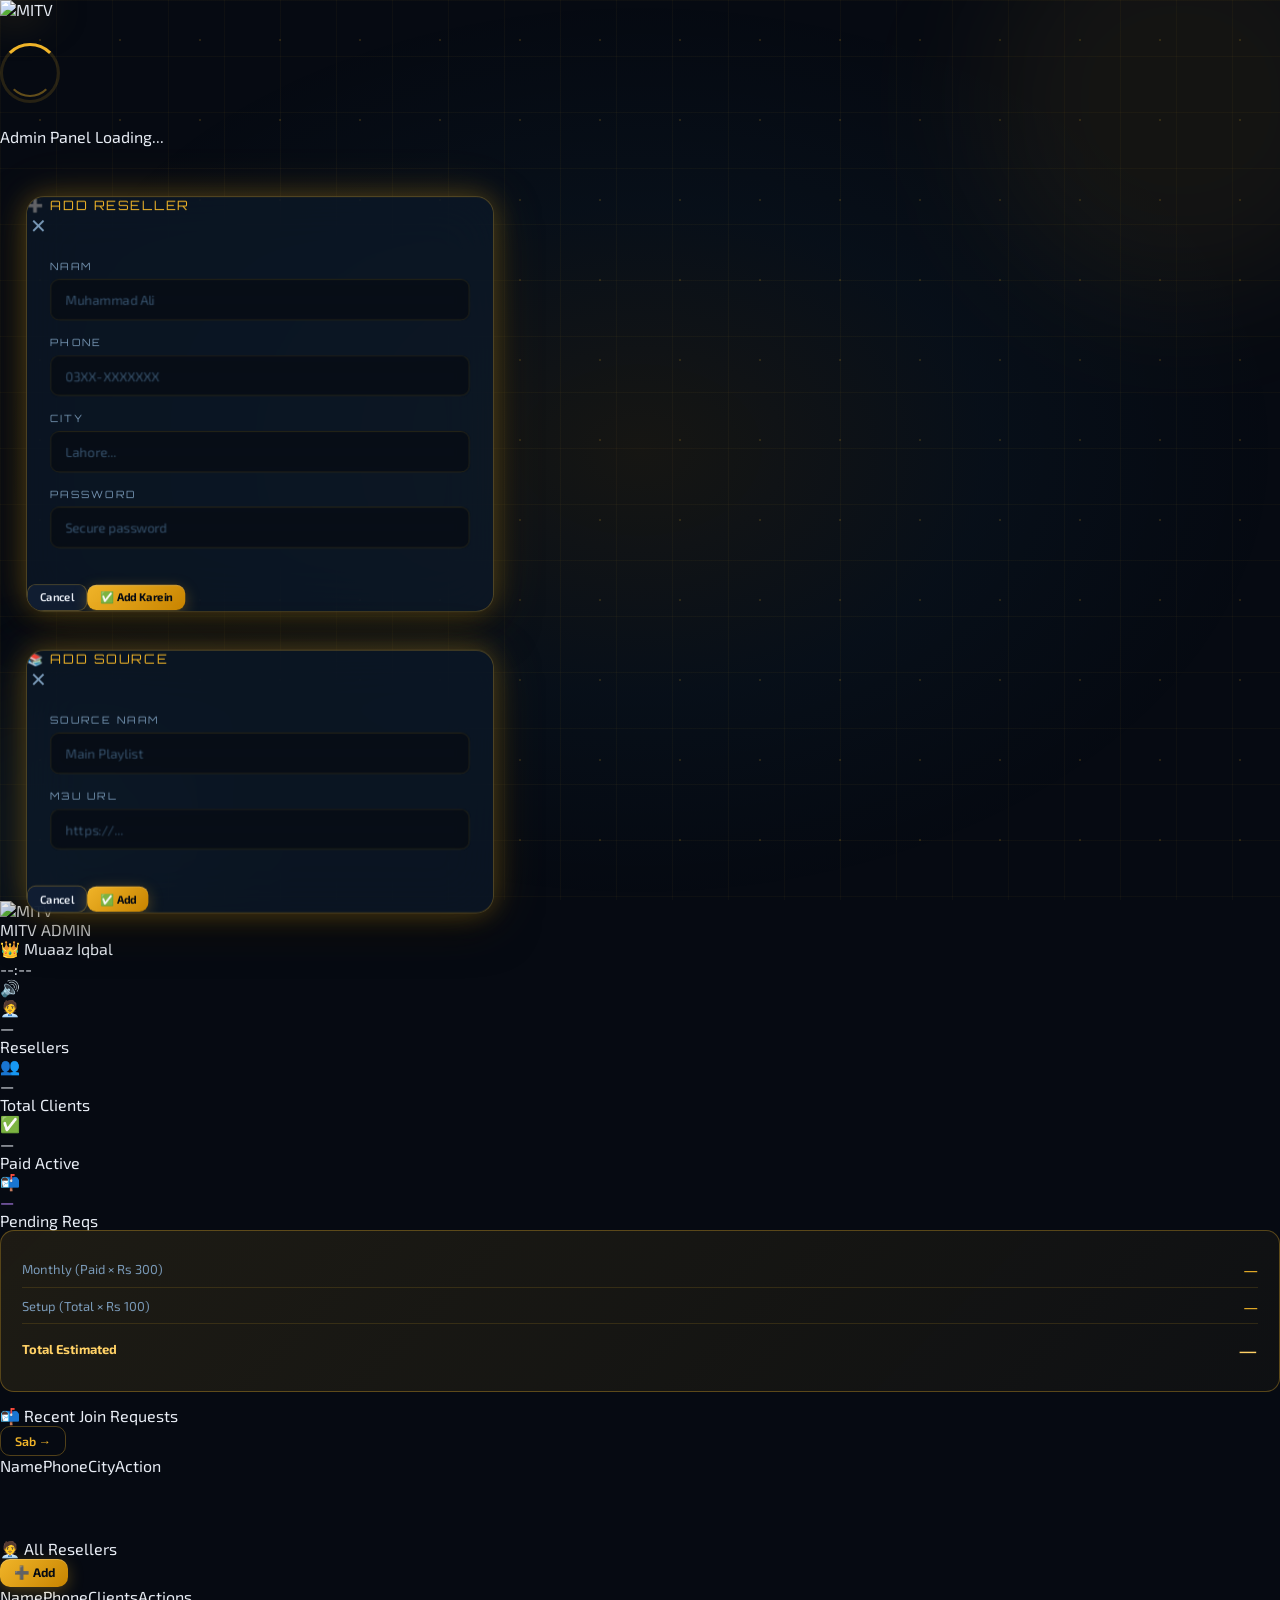
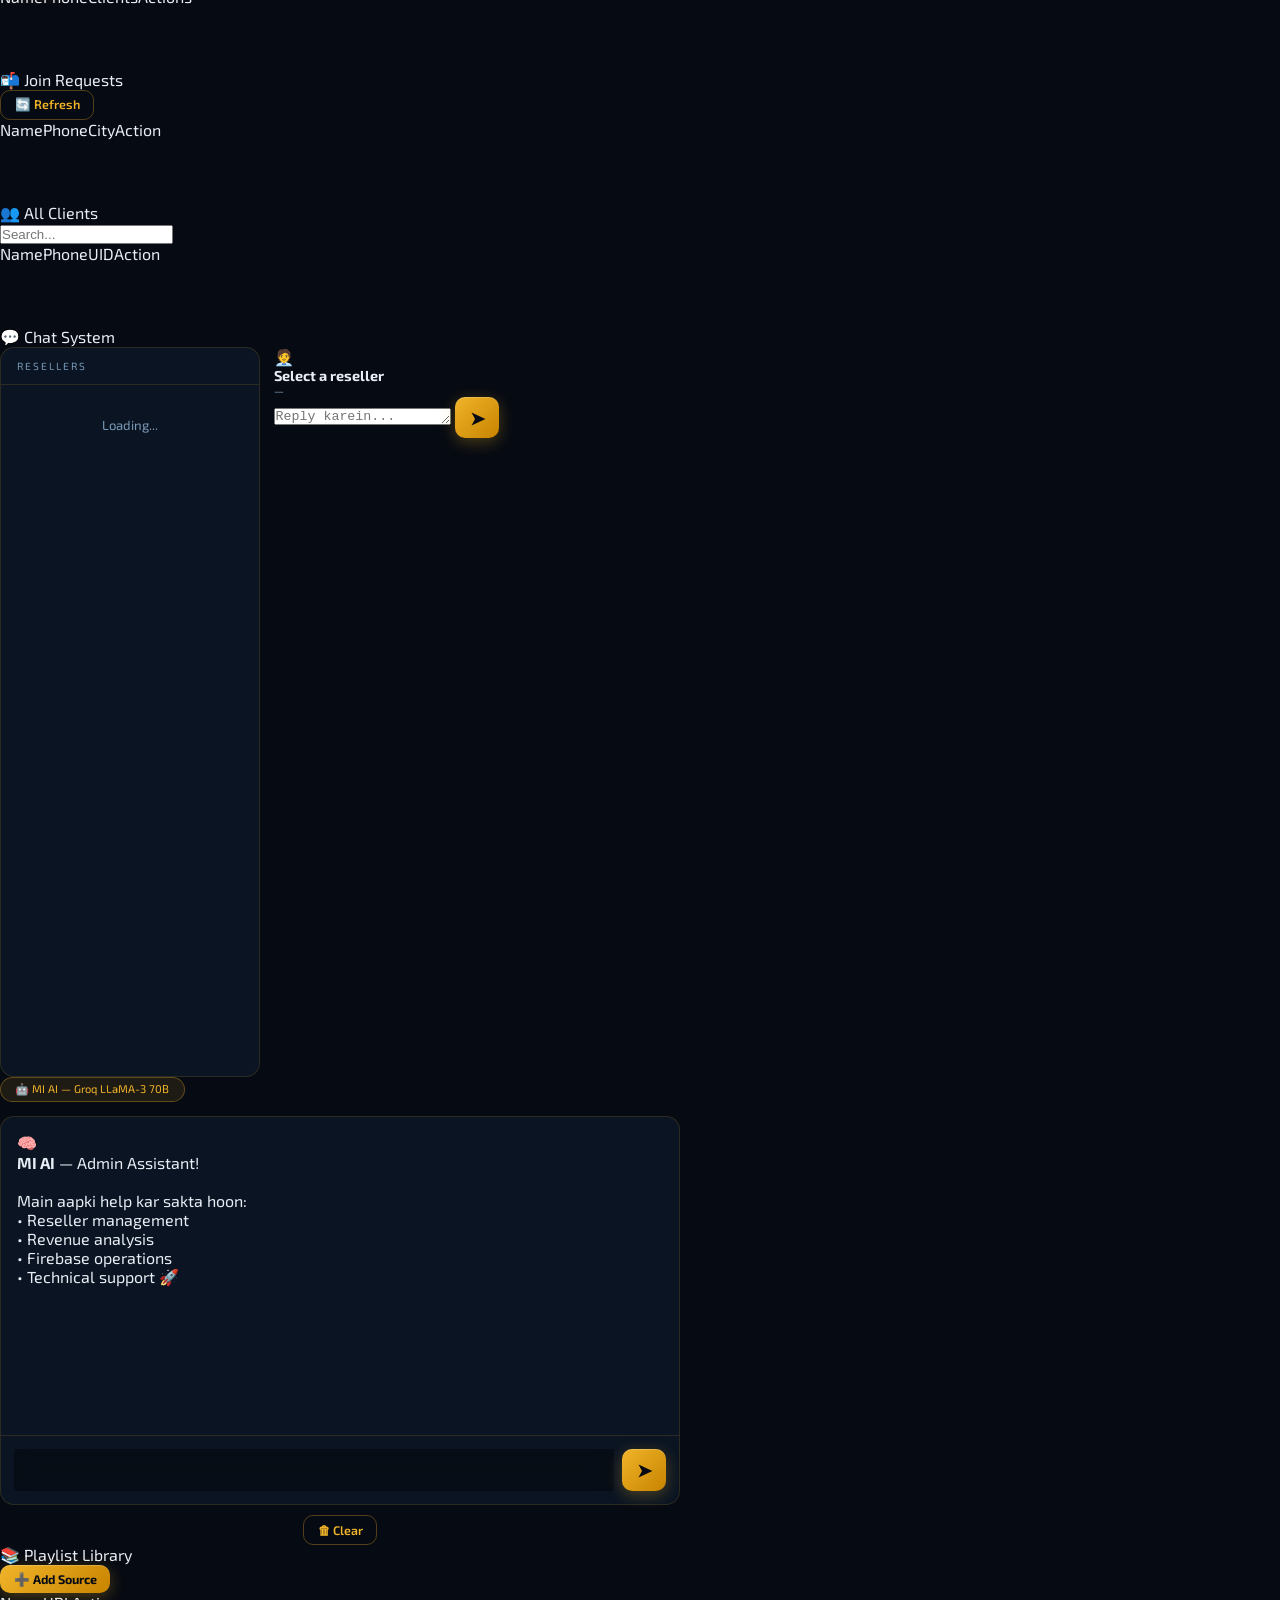
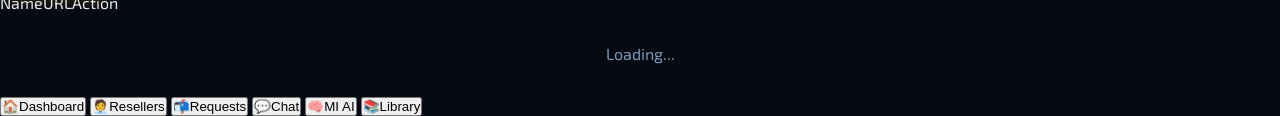
==== commit 0ed8c7ed: "Add files via upload" ====
--- a/admin.html
+++ b/admin.html
@@ -2,167 +2,49 @@
 <html lang="en">
 <head>
 <meta charset="UTF-8">
-<meta name="viewport" content="width=device-width, initial-scale=1.0, viewport-fit=cover">
+<meta name="viewport" content="width=device-width,initial-scale=1,viewport-fit=cover">
 <meta name="theme-color" content="#f0b429">
 <meta name="apple-mobile-web-app-capable" content="yes">
-<title>MITV — Admin Panel (Muaaz)</title>
+<title>MITV — Admin Panel</title>
 <link rel="manifest" href="manifest.json">
 <link rel="stylesheet" href="css/shared.css">
 <style>
-/* ── LAYOUT ────────────────────────────────────────────────── */
-.app-layout { display:flex; min-height:100vh; min-height:100dvh; position:relative; z-index:1; }
-
-.sidebar {
-  position: fixed; left:0; top:0; bottom:0; width:250px;
-  background: var(--glass); backdrop-filter:blur(20px);
-  border-right: 1px solid var(--border); display:flex; flex-direction:column;
-  z-index:100; transition:transform 0.3s cubic-bezier(0.4,0,0.2,1);
-}
-.sidebar-logo { padding:1.4rem 1.2rem; border-bottom:1px solid var(--border); display:flex; align-items:center; gap:0.85rem; }
-.logo-img { width:38px; height:38px; object-fit:contain; filter:drop-shadow(0 0 8px rgba(240,180,41,0.5)); }
-.logo-name { font-family:var(--font-head); font-size:0.9rem; letter-spacing:2px; color:var(--gold); }
-.logo-role { font-size:0.65rem; color:var(--text2); letter-spacing:1px; margin-top:1px; }
-
-.admin-badge {
-  margin:1rem; background:linear-gradient(135deg,rgba(240,180,41,0.12),rgba(240,180,41,0.06));
-  border:1px solid var(--border2); border-radius:12px; padding:0.9rem 1rem;
-  display:flex; align-items:center; gap:0.7rem;
-}
-.admin-avatar { width:40px; height:40px; border-radius:50%; background:linear-gradient(135deg,var(--gold),var(--gold3)); display:flex; align-items:center; justify-content:center; font-size:1.2rem; flex-shrink:0; box-shadow:0 0 15px rgba(240,180,41,0.3); }
-.admin-name   { font-weight:700; font-size:0.88rem; color:var(--gold2); }
-.admin-role   { font-size:0.7rem; color:var(--text2); margin-top:1px; }
-
-.nav-group { padding:0.5rem 0.8rem; }
-.nav-label { font-family:var(--font-head); font-size:0.6rem; letter-spacing:2.5px; text-transform:uppercase; color:var(--text3); padding:0 0.4rem; margin-bottom:0.4rem; }
-
-.nav-item {
-  display:flex; align-items:center; gap:0.75rem;
-  padding:0.7rem 0.9rem; border-radius:10px; cursor:pointer;
-  color:var(--text2); font-size:0.86rem; transition:var(--transition);
-  margin-bottom:2px; user-select:none; position:relative;
-}
-.nav-item:hover { background:rgba(240,180,41,0.07); color:var(--text); }
-.nav-item.active { background:rgba(240,180,41,0.13); color:var(--gold); }
-.nav-item.active::before { content:''; position:absolute; left:0; top:20%; bottom:20%; width:3px; background:var(--gold); border-radius:0 3px 3px 0; box-shadow:0 0 8px var(--gold); }
-.nav-icon { font-size:1rem; width:22px; text-align:center; }
-.nav-badge { margin-left:auto; background:var(--red); color:#fff; font-size:0.65rem; font-weight:700; padding:1px 6px; border-radius:10px; min-width:18px; text-align:center; }
-
-.sidebar-footer { margin-top:auto; padding:1rem; border-top:1px solid var(--border); display:flex; gap:0.5rem; }
-.btn-logout2 { flex:1; padding:0.6rem; background:rgba(255,77,109,0.1); border:1px solid rgba(255,77,109,0.2); border-radius:9px; color:var(--red); font-family:var(--font-body); font-size:0.8rem; cursor:pointer; transition:var(--transition); }
-.btn-logout2:hover { background:rgba(255,77,109,0.2); }
-
-/* ── MAIN ─────────────────────────────────────────────────── */
-.main { margin-left:250px; flex:1; display:flex; flex-direction:column; }
-.topbar {
-  background:var(--glass); backdrop-filter:blur(20px);
-  border-bottom:1px solid var(--border); padding:0.9rem 1.6rem;
-  display:flex; align-items:center; justify-content:space-between;
-  position:sticky; top:0; z-index:50;
-}
-.topbar-left { display:flex; align-items:center; gap:0.9rem; }
-.hamburger { display:none; background:none; border:none; color:var(--text); font-size:1.4rem; cursor:pointer; }
-.page-title { font-family:var(--font-head); font-size:1rem; letter-spacing:3px; color:var(--text); }
-
-.topbar-right { display:flex; align-items:center; gap:0.8rem; }
-.clock-badge { background:var(--dark2); border:1px solid var(--border); border-radius:8px; padding:0.35rem 0.8rem; font-family:var(--font-mono); font-size:0.78rem; color:var(--text2); }
-
-/* ── PAGES ─────────────────────────────────────────────────── */
-.page { display:none; padding:1.6rem; animation:fadeInUp 0.35s ease; }
-.page.active { display:block; }
-
-/* ── STATS GRID ────────────────────────────────────────────── */
-.stats-grid { display:grid; grid-template-columns:repeat(auto-fit,minmax(180px,1fr)); gap:1rem; margin-bottom:1.6rem; }
-.stat-card {
-  background:var(--glass); backdrop-filter:blur(15px); border:1px solid var(--border);
-  border-radius:14px; padding:1.2rem 1.3rem; position:relative; overflow:hidden;
-  transition:var(--transition); cursor:default;
-}
-.stat-card:hover { transform:translateY(-3px) scale(1.01); border-color:var(--border2); box-shadow:var(--glow-gold); }
-.stat-card::after { content:''; position:absolute; top:0; left:0; right:0; height:2px; }
-.sc-gold::after   { background:linear-gradient(90deg,transparent,var(--gold),transparent); }
-.sc-green::after  { background:linear-gradient(90deg,transparent,var(--green),transparent); }
-.sc-red::after    { background:linear-gradient(90deg,transparent,var(--red),transparent); }
-.sc-blue::after   { background:linear-gradient(90deg,transparent,var(--blue),transparent); }
-.sc-purple::after { background:linear-gradient(90deg,transparent,var(--purple),transparent); }
-
-.stat-icon  { font-size:1.6rem; margin-bottom:0.5rem; }
-.stat-num   { font-family:var(--font-head); font-size:2rem; font-weight:700; line-height:1; }
-.stat-label { color:var(--text2); font-size:0.72rem; text-transform:uppercase; letter-spacing:1px; margin-top:0.25rem; }
-.stat-ghost { position:absolute; right:-8px; bottom:-8px; font-size:3.5rem; opacity:0.05; }
-.num-gold   { color:var(--gold); }
-.num-green  { color:var(--green); }
-.num-red    { color:var(--red); }
-.num-blue   { color:var(--blue); }
-.num-purple { color:var(--purple); }
-
-/* ── SECTION HEADER ─────────────────────────────────────────── */
-.section-hdr { display:flex; align-items:center; justify-content:space-between; margin-bottom:1.1rem; flex-wrap:wrap; gap:0.7rem; }
-.section-ttl { font-family:var(--font-head); font-size:0.85rem; letter-spacing:2.5px; color:var(--gold); text-transform:uppercase; }
-
-/* ── TABLE ──────────────────────────────────────────────────── */
-.table-card { background:var(--glass); backdrop-filter:blur(15px); border:1px solid var(--border); border-radius:14px; overflow:hidden; }
-.table-head { display:grid; padding:0.85rem 1.2rem; background:rgba(0,0,0,0.2); border-bottom:1px solid var(--border); font-family:var(--font-head); font-size:0.62rem; letter-spacing:2px; color:var(--text2); text-transform:uppercase; }
-.table-row  { display:grid; padding:0.9rem 1.2rem; border-bottom:1px solid var(--border); align-items:center; transition:background 0.15s; }
-.table-row:last-child { border-bottom:none; }
-.table-row:hover { background:rgba(240,180,41,0.04); }
-.table-row.anim { animation:fadeInLeft 0.3s ease both; }
-
-/* Resellers table: cols */
-.tbl-res { grid-template-columns:1.2fr 1.3fr 0.8fr 0.7fr 0.9fr 1fr; }
-.tbl-req { grid-template-columns:1fr 1.2fr 0.9fr 0.8fr 1fr; }
-.tbl-cli { grid-template-columns:1fr 1.2fr 1fr 0.8fr 1fr; }
-
-.cell-name  { font-weight:600; font-size:0.88rem; }
-.cell-mono  { font-family:var(--font-mono); font-size:0.75rem; color:var(--text2); }
-.cell-label { font-size:0.8rem; }
-.actions    { display:flex; gap:0.4rem; flex-wrap:wrap; }
-
-/* ── CHAT PANEL ─────────────────────────────────────────────── */
-.chat-grid { display:grid; grid-template-columns:280px 1fr; gap:1rem; height:calc(100vh - 160px); min-height:400px; }
-.chat-sidebar-panel { background:var(--glass); border:1px solid var(--border); border-radius:14px; display:flex; flex-direction:column; overflow:hidden; }
-.chat-list { overflow-y:auto; flex:1; }
-.chat-list-item { padding:0.85rem 1rem; border-bottom:1px solid var(--border); cursor:pointer; transition:background 0.15s; display:flex; align-items:center; gap:0.75rem; }
-.chat-list-item:hover { background:rgba(240,180,41,0.06); }
-.chat-list-item.active { background:rgba(240,180,41,0.1); border-left:3px solid var(--gold); }
-.chat-list-avatar { width:36px; height:36px; border-radius:50%; background:var(--panel2); border:1px solid var(--border); display:flex; align-items:center; justify-content:center; font-size:1rem; flex-shrink:0; }
-.chat-list-name  { font-size:0.86rem; font-weight:600; }
-.chat-list-last  { font-size:0.73rem; color:var(--text2); margin-top:0.15rem; white-space:nowrap; overflow:hidden; text-overflow:ellipsis; }
-.chat-unread { background:var(--gold); color:var(--dark); border-radius:50%; width:18px; height:18px; font-size:0.65rem; font-weight:700; display:flex; align-items:center; justify-content:center; margin-left:auto; flex-shrink:0; }
-
-.chat-main-panel { background:var(--glass); border:1px solid var(--border); border-radius:14px; display:flex; flex-direction:column; overflow:hidden; }
-.chat-header { padding:1rem 1.2rem; border-bottom:1px solid var(--border); display:flex; align-items:center; gap:0.8rem; }
-.chat-header-info { flex:1; }
-.chat-header-name { font-weight:700; font-size:0.95rem; }
-.chat-header-sub  { font-size:0.72rem; color:var(--text2); }
-.chat-body   { flex:1; overflow:hidden; }
-.chat-input-area { padding:1rem; border-top:1px solid var(--border); display:flex; gap:0.7rem; }
-.chat-input-box  { flex:1; background:var(--dark2); border:1px solid var(--border); border-radius:10px; padding:0.7rem 1rem; color:var(--text); font-family:var(--font-body); font-size:0.88rem; outline:none; resize:none; transition:var(--transition); max-height:100px; }
-.chat-input-box:focus { border-color:var(--gold); }
-
-/* ── REVENUE CARD ───────────────────────────────────────────── */
-.revenue-card { background:linear-gradient(135deg,rgba(240,180,41,0.1),rgba(240,180,41,0.04)); border:1px solid var(--border2); border-radius:14px; padding:1.4rem; margin-bottom:1rem; }
-.revenue-row  { display:flex; justify-content:space-between; align-items:center; padding:0.5rem 0; border-bottom:1px solid var(--border); }
-.revenue-row:last-child { border-bottom:none; padding-top:0.8rem; }
-.revenue-label { color:var(--text2); font-size:0.82rem; }
-.revenue-val   { font-family:var(--font-head); font-size:1.1rem; color:var(--gold); }
-.revenue-total { font-size:1.4rem; color:var(--gold2); }
-
-/* ── PIN OVERLAY ────────────────────────────────────────────── */
-.pin-title { font-family:var(--font-head); font-size:0.85rem; letter-spacing:2px; color:var(--gold); text-transform:uppercase; margin-bottom:0.3rem; }
-.pin-sub   { font-size:0.78rem; color:var(--text2); margin-bottom:0.5rem; }
-
-/* ── MOBILE ─────────────────────────────────────────────────── */
-.sidebar-bg { display:none; position:fixed; inset:0; background:rgba(0,0,0,0.6); z-index:99; }
-@media(max-width:900px) {
-  .sidebar { transform:translateX(-100%); }
-  .sidebar.open { transform:translateX(0); }
-  .sidebar-bg.show { display:block; }
-  .main { margin-left:0; }
-  .hamburger { display:block; }
-  .chat-grid { grid-template-columns:1fr; height:auto; }
-  .chat-sidebar-panel { max-height:220px; }
-  .tbl-res { grid-template-columns:1fr 1fr 0.8fr 1fr; }
-  .tbl-res .hide-sm { display:none; }
+/* Chat grid */
+.chat-grid{display:grid;grid-template-columns:260px 1fr;gap:.9rem;height:calc(100vh - 170px);min-height:360px}
+.chat-list-panel{background:var(--glass);border:1px solid var(--border);border-radius:14px;display:flex;flex-direction:column;overflow:hidden}
+.chat-list{overflow-y:auto;flex:1}
+.chat-list::-webkit-scrollbar{width:3px}
+.chat-list::-webkit-scrollbar-thumb{background:var(--border2);border-radius:3px}
+.cl-item{padding:.82rem 1rem;border-bottom:1px solid var(--border);cursor:pointer;transition:background .15s;display:flex;align-items:center;gap:.7rem}
+.cl-item:hover{background:rgba(240,180,41,.06)}
+.cl-item.on{background:rgba(240,180,41,.1);border-left:3px solid var(--gold)}
+.cl-av{width:34px;height:34px;border-radius:50%;background:var(--panel2);border:1px solid var(--border);display:flex;align-items:center;justify-content:center;font-size:.9rem;flex-shrink:0}
+.cl-name{font-size:.84rem;font-weight:600}
+.cl-last{font-size:.71rem;color:var(--text2);margin-top:.12rem;white-space:nowrap;overflow:hidden;text-overflow:ellipsis}
+.cl-unread{background:var(--gold);color:var(--dark);border-radius:50%;width:17px;height:17px;font-size:.62rem;font-weight:700;display:flex;align-items:center;justify-content:center;margin-left:auto;flex-shrink:0;font-family:var(--fh)}
+
+/* Revenue card */
+.rev-card{background:linear-gradient(135deg,rgba(240,180,41,.1),rgba(240,180,41,.04));border:1px solid var(--border2);border-radius:14px;padding:1.3rem;margin-bottom:.9rem}
+.rev-row{display:flex;justify-content:space-between;align-items:center;padding:.48rem 0;border-bottom:1px solid var(--border)}
+.rev-row:last-child{border-bottom:none;padding-top:.75rem}
+.rev-lbl{color:var(--text2);font-size:.81rem}
+.rev-val{font-family:var(--fh);font-size:1.08rem;color:var(--gold)}
+.rev-big{font-size:1.38rem;color:var(--gold2)}
+
+/* Analytics */
+.analytics-grid{display:grid;grid-template-columns:1fr 1fr;gap:.75rem;margin-bottom:1rem}
+.a-card{background:var(--glass);border:1px solid var(--border);border-radius:14px;padding:1rem 1.1rem}
+.a-lbl{font-size:.65rem;color:var(--text2);text-transform:uppercase;letter-spacing:1px}
+.a-val{font-family:var(--fh);font-size:1.4rem;margin-top:.28rem}
+.a-bar{height:4px;border-radius:2px;margin-top:.6rem;overflow:hidden;background:var(--border)}
+.a-fill{height:100%;border-radius:2px;transition:width 1s ease}
+
+/* Library */
+.lib-add{background:var(--glass);border:1px solid var(--border);border-radius:14px;padding:1.2rem;margin-bottom:1rem}
+
+@media(max-width:700px){
+  .chat-grid{grid-template-columns:1fr;height:auto}
+  .chat-list-panel{max-height:200px}
 }
 </style>
 </head>
@@ -170,725 +52,479 @@
 <div class="bg-canvas"><div class="particles"></div><div class="orb orb-1"></div><div class="orb orb-2"></div></div>
 
 <!-- Loader -->
-<div class="loader-overlay" id="loaderOverlay">
+<div class="loader" id="loader">
   <img src="https://i.ibb.co/Xxpt0B54/IMG-20260415-223746-removebg-preview.png" class="loader-logo" alt="MITV">
   <div class="loader-ring"></div>
-  <div class="loader-text">Admin Panel Loading...</div>
-  <div class="loader-progress"><div class="loader-progress-bar"></div></div>
+  <div class="loader-txt">Admin Panel Loading...</div>
+  <div class="loader-bar"><div class="loader-bar-fill"></div></div>
 </div>
 
-<!-- PIN Lock -->
+<!-- PIN -->
 <div class="pin-overlay" id="pinOverlay">
-  <div class="pin-card anim-scalein">
-    <div class="gold-line"></div>
-    <img src="https://i.ibb.co/Xxpt0B54/IMG-20260415-223746-removebg-preview.png" style="width:50px;margin:0 auto 1rem;display:block;filter:drop-shadow(0 0 12px rgba(240,180,41,0.5));" alt="MITV">
-    <div class="pin-title">Admin PIN</div>
-    <div class="pin-sub">4-digit PIN darj karein</div>
-    <div class="pin-display" id="pinDisplay">
-      <div class="pin-dot" id="pd0"></div><div class="pin-dot" id="pd1"></div>
-      <div class="pin-dot" id="pd2"></div><div class="pin-dot" id="pd3"></div>
-    </div>
+  <div class="pin-box">
+    <div class="gold-bar"></div>
+    <img src="https://i.ibb.co/Xxpt0B54/IMG-20260415-223746-removebg-preview.png" style="width:50px;display:block;margin:0 auto .9rem;filter:drop-shadow(0 0 14px rgba(240,180,41,.55))">
+    <div style="font-family:var(--fh);font-size:.8rem;letter-spacing:2px;color:var(--gold)">ADMIN PIN</div>
+    <div style="font-size:.74rem;color:var(--text2);margin-top:.25rem">4-digit PIN darj karein</div>
+    <div class="pin-dots"><div class="pin-dot" id="pd0"></div><div class="pin-dot" id="pd1"></div><div class="pin-dot" id="pd2"></div><div class="pin-dot" id="pd3"></div></div>
     <div class="pin-grid" id="pinGrid"></div>
-    <div id="pinError" style="color:var(--red);font-size:0.78rem;margin-top:0.8rem;min-height:1.2em;text-align:center;"></div>
+    <div id="pinErr" style="color:var(--red);font-size:.74rem;margin-top:.65rem;min-height:1.1em;text-align:center"></div>
   </div>
 </div>
 
-<!-- Sidebar BG -->
-<div class="sidebar-bg" id="sidebarBg" onclick="closeSidebar()"></div>
-
-<div class="app-layout">
-  <!-- SIDEBAR -->
-  <nav class="sidebar" id="sidebar">
-    <div class="sidebar-logo">
-      <img src="https://i.ibb.co/Xxpt0B54/IMG-20260415-223746-removebg-preview.png" class="logo-img" alt="MITV">
-      <div><div class="logo-name">MITV</div><div class="logo-role">Admin Panel</div></div>
-    </div>
-
-    <div class="admin-badge">
-      <div class="admin-avatar">👑</div>
-      <div><div class="admin-name">Muaaz Iqbal</div><div class="admin-role">Super Admin — Kasur</div></div>
-    </div>
-
-    <div class="nav-group">
-      <div class="nav-label">Dashboard</div>
-      <div class="nav-item active" data-page="dashboard" onclick="goPage('dashboard')"><span class="nav-icon">🏠</span> Dashboard</div>
-      <div class="nav-item" data-page="analytics" onclick="goPage('analytics')"><span class="nav-icon">📊</span> Analytics</div>
-    </div>
-    <div class="nav-group">
-      <div class="nav-label">Resellers</div>
-      <div class="nav-item" data-page="resellers" onclick="goPage('resellers')"><span class="nav-icon">🧑‍💼</span> All Resellers</div>
-      <div class="nav-item" data-page="requests"  onclick="goPage('requests')"><span class="nav-icon">📬</span> Join Requests <span class="nav-badge" id="reqBadge" style="display:none">0</span></div>
-      <div class="nav-item" data-page="clients"   onclick="goPage('clients')"><span class="nav-icon">👥</span> All Clients</div>
-    </div>
-    <div class="nav-group">
-      <div class="nav-label">Tools</div>
-      <div class="nav-item" data-page="chat"     onclick="goPage('chat')"><span class="nav-icon">💬</span> Chat System</div>
-      <div class="nav-item" data-page="library"  onclick="goPage('library')"><span class="nav-icon">📚</span> Playlist Library</div>
-      <div class="nav-item" data-page="ai"       onclick="goPage('ai')"><span class="nav-icon">🧠</span> MI AI</div>
-    </div>
-
-    <div class="sidebar-footer">
-      <button class="btn-logout2" onclick="logout()">🚪 Logout</button>
-      <button style="padding:0.6rem 0.8rem;background:var(--panel2);border:1px solid var(--border);border-radius:9px;color:var(--text2);cursor:pointer;" id="soundToggle" onclick="toggleSound()">🔊</button>
-    </div>
-  </nav>
-
-  <!-- MAIN -->
-  <div class="main">
-    <div class="topbar">
-      <div class="topbar-left">
-        <button class="hamburger" onclick="openSidebar()">☰</button>
-        <div class="page-title" id="pageTitle">DASHBOARD</div>
-      </div>
-      <div class="topbar-right">
-        <div class="online-dot" id="netDot"></div>
-        <div class="clock-badge" id="clockBadge">--:--:--</div>
-        <div id="soundToggle2" onclick="toggleSound()" style="cursor:pointer;font-size:1.1rem;">🔊</div>
-      </div>
-    </div>
-
-    <!-- PAGE: DASHBOARD -->
-    <div class="page active" id="page-dashboard">
-      <div class="stats-grid stagger anim-fadeup">
-        <div class="stat-card sc-gold"><div class="stat-icon">🧑‍💼</div><div class="stat-num num-gold" id="sd-resellers">—</div><div class="stat-label">Total Resellers</div><div class="stat-ghost">🧑‍💼</div></div>
-        <div class="stat-card sc-green"><div class="stat-icon">👥</div><div class="stat-num num-green" id="sd-clients">—</div><div class="stat-label">Total Clients</div><div class="stat-ghost">👥</div></div>
-        <div class="stat-card sc-blue"><div class="stat-icon">✅</div><div class="stat-num num-blue" id="sd-paid">—</div><div class="stat-label">Paid Active</div><div class="stat-ghost">✅</div></div>
-        <div class="stat-card sc-red"><div class="stat-icon">🚫</div><div class="stat-num num-red" id="sd-blocked">—</div><div class="stat-label">Blocked</div><div class="stat-ghost">🚫</div></div>
-        <div class="stat-card sc-purple"><div class="stat-icon">📬</div><div class="stat-num num-purple" id="sd-requests">—</div><div class="stat-label">Pending Requests</div><div class="stat-ghost">📬</div></div>
-      </div>
-
-      <!-- Revenue -->
-      <div class="section-hdr"><div class="section-ttl">💰 Revenue Estimate</div></div>
-      <div class="revenue-card">
-        <div class="revenue-row"><span class="revenue-label">Monthly (Paid × Rs 300)</span><span class="revenue-val" id="rev-monthly">—</span></div>
-        <div class="revenue-row"><span class="revenue-label">Setup Fees (Total × Rs 100)</span><span class="revenue-val" id="rev-setup">—</span></div>
-        <div class="revenue-row"><span class="revenue-label" style="color:var(--gold2);font-weight:700;">Total Estimated Revenue</span><span class="revenue-val revenue-total" id="rev-total">—</span></div>
-      </div>
-
-      <!-- Recent Requests -->
-      <div class="section-hdr" style="margin-top:1.4rem;">
-        <div class="section-ttl">📬 Recent Join Requests</div>
-        <button class="btn btn-outline btn-sm" onclick="goPage('requests')">Sab dekho →</button>
-      </div>
-      <div class="table-card">
-        <div class="table-head tbl-req"><span>Name</span><span>Phone</span><span>City</span><span>Status</span><span>Actions</span></div>
-        <div id="dashRequestList"><div style="text-align:center;padding:2rem;color:var(--text2);"><div class="spinner"></div></div></div>
-      </div>
-    </div>
-
-    <!-- PAGE: RESELLERS -->
-    <div class="page" id="page-resellers">
-      <div class="section-hdr">
-        <div class="section-ttl">🧑‍💼 All Resellers</div>
-        <button class="btn btn-gold btn-sm" onclick="openModal('addResellerModal')">➕ Add Reseller</button>
-      </div>
-      <div class="table-card">
-        <div class="table-head tbl-res"><span>Name</span><span>Phone</span><span>Clients</span><span class="hide-sm">Status</span><span class="hide-sm">Joined</span><span>Actions</span></div>
-        <div id="resellerList"><div style="text-align:center;padding:2rem;"><div class="spinner"></div></div></div>
-      </div>
-    </div>
-
-    <!-- PAGE: REQUESTS -->
-    <div class="page" id="page-requests">
-      <div class="section-hdr">
-        <div class="section-ttl">📬 Reseller Join Requests</div>
-        <button class="btn btn-outline btn-sm" onclick="loadRequests()">🔄 Refresh</button>
-      </div>
-      <div class="table-card">
-        <div class="table-head tbl-req"><span>Name</span><span>Phone</span><span>City</span><span>Status</span><span>Actions</span></div>
-        <div id="requestList"><div style="text-align:center;padding:2rem;"><div class="spinner"></div></div></div>
-      </div>
-    </div>
-
-    <!-- PAGE: ALL CLIENTS -->
-    <div class="page" id="page-clients">
-      <div class="section-hdr">
-        <div class="section-ttl">👥 All Clients</div>
-        <div style="display:flex;gap:0.7rem;align-items:center;">
-          <input type="text" class="form-input" style="width:220px;padding:0.5rem 0.9rem;" id="clientSearch" placeholder="Search..." oninput="filterAdminClients()">
+<!-- Add Reseller Modal -->
+<div class="overlay" id="addResModal">
+  <div class="modal">
+    <div class="modal-head"><div class="modal-title">➕ Add Reseller</div><button class="modal-close" onclick="closeModal('addResModal')">✕</button></div>
+    <div class="modal-body">
+      <div class="form-group"><label class="form-label">Naam</label><input type="text" class="form-input" id="ar-name" placeholder="Muhammad Ali"></div>
+      <div class="form-group"><label class="form-label">Phone</label><input type="tel" class="form-input" id="ar-phone" placeholder="03XX-XXXXXXX"></div>
+      <div class="form-group"><label class="form-label">City</label><input type="text" class="form-input" id="ar-city" placeholder="Lahore..."></div>
+      <div class="form-group"><label class="form-label">Password</label><input type="password" class="form-input" id="ar-pass" placeholder="Secure password"></div>
+      <div id="addResErr" style="display:none;color:var(--red);font-size:.8rem;margin-bottom:.8rem;background:rgba(255,68,102,.1);border:1px solid rgba(255,68,102,.22);border-radius:8px;padding:.6rem .9rem"></div>
+    </div>
+    <div class="modal-foot"><button class="btn btn-glass btn-sm" onclick="closeModal('addResModal')">Cancel</button><button class="btn btn-gold btn-sm" id="addResBtn" onclick="addReseller()">✅ Add Karein</button></div>
+  </div>
+</div>
+
+<!-- Add Library Modal -->
+<div class="overlay" id="addLibModal">
+  <div class="modal">
+    <div class="modal-head"><div class="modal-title">📚 Add Source</div><button class="modal-close" onclick="closeModal('addLibModal')">✕</button></div>
+    <div class="modal-body">
+      <div class="form-group"><label class="form-label">Source Naam</label><input type="text" class="form-input" id="lib-name" placeholder="Main Playlist"></div>
+      <div class="form-group"><label class="form-label">M3U URL</label><input type="url" class="form-input" id="lib-url" placeholder="https://..."></div>
+    </div>
+    <div class="modal-foot"><button class="btn btn-glass btn-sm" onclick="closeModal('addLibModal')">Cancel</button><button class="btn btn-gold btn-sm" onclick="addLibSrc()">✅ Add</button></div>
+  </div>
+</div>
+
+<div id="toastBox"></div>
+
+<div class="app">
+  <!-- Topbar -->
+  <div class="topbar">
+    <div class="topbar-logo">
+      <img src="https://i.ibb.co/Xxpt0B54/IMG-20260415-223746-removebg-preview.png" alt="MITV">
+      <div><div class="topbar-title">MITV ADMIN</div><div class="topbar-sub">👑 Muaaz Iqbal</div></div>
+    </div>
+    <div class="topbar-right">
+      <div class="dot-on" id="netDot"></div>
+      <div class="clock" id="clock">--:--</div>
+      <button id="sndBtn" onclick="toggleSound()" style="background:none;border:none;color:var(--text2);font-size:1rem;cursor:pointer">🔊</button>
+    </div>
+  </div>
+
+  <!-- PAGE: DASHBOARD -->
+  <div class="page active" id="pg-dash">
+    <div class="stats stagger a-up" style="grid-template-columns:repeat(2,1fr)">
+      <div class="stat sg"><div class="stat-ico">🧑‍💼</div><div class="stat-n cn" id="sd-res">—</div><div class="stat-l">Resellers</div></div>
+      <div class="stat sgg"><div class="stat-ico">👥</div><div class="stat-n cg" id="sd-cli">—</div><div class="stat-l">Total Clients</div></div>
+      <div class="stat sb"><div class="stat-ico">✅</div><div class="stat-n cb" id="sd-paid">—</div><div class="stat-l">Paid Active</div></div>
+      <div class="stat sr"><div class="stat-ico">📬</div><div class="stat-n" style="color:var(--purple)" id="sd-req">—</div><div class="stat-l">Pending Reqs</div></div>
+    </div>
+
+    <div class="rev-card">
+      <div class="rev-row"><span class="rev-lbl">Monthly (Paid × Rs 300)</span><span class="rev-val" id="rv-m">—</span></div>
+      <div class="rev-row"><span class="rev-lbl">Setup (Total × Rs 100)</span><span class="rev-val" id="rv-s">—</span></div>
+      <div class="rev-row"><span class="rev-lbl" style="color:var(--gold2);font-weight:700">Total Estimated</span><span class="rev-val rev-big" id="rv-t">—</span></div>
+    </div>
+
+    <div class="sec-hdr"><div class="sec-ttl">📬 Recent Join Requests</div><button class="btn btn-outline btn-sm" onclick="goPage('reqs')">Sab →</button></div>
+    <div class="tbl-wrap">
+      <div class="tbl-head cols4"><span>Name</span><span>Phone</span><span>City</span><span>Action</span></div>
+      <div id="dashReqs"><div style="text-align:center;padding:2rem"><div class="spin spin-lg"></div></div></div>
+    </div>
+  </div>
+
+  <!-- PAGE: RESELLERS -->
+  <div class="page" id="pg-res">
+    <div class="sec-hdr"><div class="sec-ttl">🧑‍💼 All Resellers</div><button class="btn btn-gold btn-sm" onclick="openModal('addResModal')">➕ Add</button></div>
+    <div class="tbl-wrap">
+      <div class="tbl-head" style="grid-template-columns:1.2fr 1.2fr .7fr .9fr"><span>Name</span><span>Phone</span><span>Clients</span><span>Actions</span></div>
+      <div id="resList"><div style="text-align:center;padding:2rem"><div class="spin spin-lg"></div></div></div>
+    </div>
+  </div>
+
+  <!-- PAGE: REQUESTS -->
+  <div class="page" id="pg-reqs">
+    <div class="sec-hdr"><div class="sec-ttl">📬 Join Requests</div><button class="btn btn-outline btn-sm" onclick="loadReqs()">🔄 Refresh</button></div>
+    <div class="tbl-wrap">
+      <div class="tbl-head cols4"><span>Name</span><span>Phone</span><span>City</span><span>Action</span></div>
+      <div id="reqList"><div style="text-align:center;padding:2rem"><div class="spin spin-lg"></div></div></div>
+    </div>
+  </div>
+
+  <!-- PAGE: ALL CLIENTS -->
+  <div class="page" id="pg-clients">
+    <div class="sec-hdr">
+      <div class="sec-ttl">👥 All Clients</div>
+      <div class="search-wrap"><input type="text" class="search-input" id="cliSearch" placeholder="Search..." oninput="filterCli()"></div>
+    </div>
+    <div class="tbl-wrap">
+      <div class="tbl-head cols4"><span>Name</span><span>Phone</span><span class="hide-s">UID</span><span>Action</span></div>
+      <div id="cliList"><div style="text-align:center;padding:2rem"><div class="spin spin-lg"></div></div></div>
+    </div>
+  </div>
+
+  <!-- PAGE: CHAT -->
+  <div class="page" id="pg-chat">
+    <div class="sec-hdr"><div class="sec-ttl">💬 Chat System</div></div>
+    <div class="chat-grid">
+      <div class="chat-list-panel">
+        <div style="padding:.75rem 1rem;border-bottom:1px solid var(--border);font-family:var(--fh);font-size:.65rem;color:var(--text2);letter-spacing:2px">RESELLERS</div>
+        <div class="chat-list" id="chatList"><div style="text-align:center;padding:2rem;color:var(--text2);font-size:.82rem">Loading...</div></div>
+      </div>
+      <div class="chat-panel" style="height:100%">
+        <div class="chat-head" id="chatHead">
+          <div class="msg-av av-user">🧑‍💼</div>
+          <div style="flex:1"><div style="font-weight:700;font-size:.9rem" id="chatName">Select a reseller</div><div style="font-size:.7rem;color:var(--text2)" id="chatId">—</div></div>
         </div>
-      </div>
-      <div class="table-card">
-        <div class="table-head tbl-cli"><span>Name</span><span>Phone</span><span>UID</span><span>Status</span><span>Actions</span></div>
-        <div id="adminClientList"><div style="text-align:center;padding:2rem;"><div class="spinner"></div></div></div>
-      </div>
-    </div>
-
-    <!-- PAGE: CHAT -->
-    <div class="page" id="page-chat">
-      <div class="section-hdr"><div class="section-ttl">💬 Reseller Chat</div></div>
-      <div class="chat-grid">
-        <div class="chat-sidebar-panel">
-          <div style="padding:0.85rem 1rem;border-bottom:1px solid var(--border);font-family:var(--font-head);font-size:0.7rem;letter-spacing:2px;color:var(--text2);">CONVERSATIONS</div>
-          <div class="chat-list" id="chatList"><div style="text-align:center;padding:2rem;color:var(--text2);"><div class="spinner"></div></div></div>
+        <div class="chat-body"><div class="chat-msgs" id="adminMsgs"></div></div>
+        <div class="chat-foot">
+          <textarea class="chat-in" id="adminChatIn" placeholder="Reply karein..." rows="1" onkeydown="adminChatKey(event)"></textarea>
+          <button class="btn btn-gold" onclick="sendAdminMsg()" style="padding:.62rem .9rem;font-size:1.1rem">➤</button>
         </div>
-        <div class="chat-main-panel">
-          <div class="chat-header">
-            <div class="chat-avatar avatar-admin" style="width:38px;height:38px;">👑</div>
-            <div class="chat-header-info">
-              <div class="chat-header-name" id="chatWithName">Reseller Select Karein</div>
-              <div class="chat-header-sub"  id="chatWithId">—</div>
-            </div>
-            <div class="online-dot offline" id="chatOnlineDot"></div>
-          </div>
-          <div class="chat-body">
-            <div class="chat-messages" id="adminChatMessages" style="height:100%;max-height:none;">
-              <div style="text-align:center;color:var(--text2);padding:3rem;font-size:0.85rem;">Left panel se reseller select karein 💬</div>
-            </div>
-          </div>
-          <div class="chat-input-area">
-            <textarea class="chat-input-box" id="adminChatInput" placeholder="Message likhein..." rows="1" onkeydown="handleAdminChatKey(event)"></textarea>
-            <button class="btn btn-gold" onclick="sendAdminMessage()">➤</button>
-          </div>
-        </div>
-      </div>
-    </div>
-
-    <!-- PAGE: LIBRARY -->
-    <div class="page" id="page-library">
-      <div class="section-hdr">
-        <div class="section-ttl">📚 Playlist Library</div>
-        <button class="btn btn-gold btn-sm" onclick="openModal('addLibModal')">➕ Add Source</button>
-      </div>
-      <div class="table-card">
-        <div class="table-head" style="grid-template-columns:1.5fr 2fr 1fr;"><span>Name</span><span>URL</span><span>Actions</span></div>
-        <div id="libraryList"><div style="text-align:center;padding:2rem;"><div class="spinner"></div></div></div>
-      </div>
-    </div>
-
-    <!-- PAGE: AI -->
-    <div class="page" id="page-ai">
-      <div class="section-hdr">
-        <div class="section-ttl">🧠 MI AI — Admin Mode</div>
-        <button class="btn btn-outline btn-sm" onclick="clearAdminAI()">🗑 Clear</button>
-      </div>
-      <div style="max-width:760px;">
-        <div style="display:inline-flex;align-items:center;gap:0.5rem;background:rgba(240,180,41,0.1);border:1px solid var(--border2);border-radius:20px;padding:0.35rem 1rem;font-size:0.75rem;color:var(--gold);margin-bottom:1rem;">
-          🤖 Groq LLaMA-3 70B — Auto Key Rotation Enabled
-        </div>
-        <div class="table-card" style="background:transparent;">
-          <div class="chat-messages" id="adminAiMessages" style="min-height:360px;max-height:420px;background:var(--glass);border-radius:14px 14px 0 0;">
-            <div class="chat-msg"><div class="chat-avatar avatar-ai">🧠</div>
-              <div class="chat-bubble">Assalam o Alaikum Admin! Main <strong>MI AI</strong> hoon.<br>Network management, analytics, reseller tips — kuch bhi poochhein! 💡</div>
-            </div>
-          </div>
-          <div class="chat-input-area" style="background:var(--glass);border-top:1px solid var(--border);border-radius:0 0 14px 14px;">
-            <input type="text" class="chat-input-box" style="border-radius:10px;resize:none;height:auto;padding:0.7rem 1rem;" id="adminAiInput" placeholder="AI se poochhein..." onkeydown="if(event.key==='Enter')sendAdminAI()">
-            <button class="btn btn-gold" onclick="sendAdminAI()">➤</button>
-          </div>
-        </div>
-      </div>
-    </div>
-
-    <!-- PAGE: ANALYTICS -->
-    <div class="page" id="page-analytics">
-      <div class="section-hdr"><div class="section-ttl">📊 Network Analytics</div></div>
-      <div class="stats-grid stagger" id="analyticsGrid">
-        <div style="text-align:center;padding:3rem;grid-column:1/-1;color:var(--text2);"><div class="spinner spinner-lg"></div></div>
-      </div>
-    </div>
-
-  </div><!-- /main -->
-</div><!-- /app-layout -->
-
-<!-- ── MODALS ─────────────────────────────────────────────────── -->
-
-<!-- Add Reseller -->
-<div class="modal-overlay" id="addResellerModal">
-  <div class="modal">
-    <div class="modal-header"><div class="modal-title">➕ Add Reseller</div><button class="modal-close" onclick="closeModal('addResellerModal')">✕</button></div>
-    <div class="modal-body">
-      <div id="addResError" class="error-box" style="display:none;"></div>
-      <div class="form-group"><label class="form-label">Pura Naam</label><input class="form-input" id="ar-name" placeholder="Muhammad Ali"></div>
-      <div class="form-group"><label class="form-label">Phone / WhatsApp</label><input class="form-input" id="ar-phone" type="tel" placeholder="03XX-XXXXXXX"></div>
-      <div class="form-group"><label class="form-label">City</label><input class="form-input" id="ar-city" placeholder="Lahore"></div>
-      <div class="form-group"><label class="form-label">Password Set Karein</label><input class="form-input" id="ar-pass" type="password" placeholder="Minimum 4 chars"></div>
-    </div>
-    <div class="modal-footer">
-      <button class="btn btn-glass" onclick="closeModal('addResellerModal')">Cancel</button>
-      <button class="btn btn-gold" id="addResBtn" onclick="addReseller()">✅ Add Karein</button>
+      </div>
+    </div>
+  </div>
+
+  <!-- PAGE: AI -->
+  <div class="page" id="pg-ai">
+    <div style="max-width:680px">
+      <div style="display:inline-flex;align-items:center;gap:.4rem;background:rgba(240,180,41,.1);border:1px solid var(--border2);border-radius:20px;padding:.28rem .9rem;font-size:.7rem;color:var(--gold);margin-bottom:.9rem">🤖 MI AI — Groq LLaMA-3 70B</div>
+      <div class="chat-msgs" id="aiMsgs" style="min-height:320px;max-height:380px;background:var(--glass);border:1px solid var(--border);border-radius:14px 14px 0 0;padding:1rem">
+        <div class="msg"><div class="msg-av av-ai">🧠</div><div><div class="bubble"><strong>MI AI</strong> — Admin Assistant!<br><br>Main aapki help kar sakta hoon:<br>• Reseller management<br>• Revenue analysis<br>• Firebase operations<br>• Technical support 🚀</div></div></div>
+      </div>
+      <div style="background:var(--glass);border:1px solid var(--border);border-top:none;border-radius:0 0 14px 14px;padding:.82rem;display:flex;gap:.55rem">
+        <input type="text" class="form-input" id="aiIn" placeholder="Sawal likhein..." onkeydown="if(event.key==='Enter')sendAI()" style="flex:1;padding:.62rem 1rem">
+        <button class="btn btn-gold" onclick="sendAI()" style="padding:.62rem .9rem;font-size:1.1rem">➤</button>
+      </div>
+      <div style="text-align:center;margin-top:.65rem"><button class="btn btn-outline btn-sm" onclick="clearAI()">🗑 Clear</button></div>
+    </div>
+  </div>
+
+  <!-- PAGE: LIBRARY -->
+  <div class="page" id="pg-lib">
+    <div class="sec-hdr"><div class="sec-ttl">📚 Playlist Library</div><button class="btn btn-gold btn-sm" onclick="openModal('addLibModal')">➕ Add Source</button></div>
+    <div class="tbl-wrap">
+      <div class="tbl-head" style="grid-template-columns:1.2fr 2fr .8fr"><span>Name</span><span>URL</span><span>Action</span></div>
+      <div id="libList"><div style="text-align:center;padding:2rem;color:var(--text2)">Loading...</div></div>
     </div>
   </div>
 </div>
 
-<!-- Add Library -->
-<div class="modal-overlay" id="addLibModal">
-  <div class="modal">
-    <div class="modal-header"><div class="modal-title">📚 Add Library Source</div><button class="modal-close" onclick="closeModal('addLibModal')">✕</button></div>
-    <div class="modal-body">
-      <div class="form-group"><label class="form-label">Source Naam</label><input class="form-input" id="lib-name" placeholder="IPTV Pakistan HD"></div>
-      <div class="form-group"><label class="form-label">M3U/M3U8 URL</label><input class="form-input" id="lib-url" placeholder="https://..."></div>
-    </div>
-    <div class="modal-footer">
-      <button class="btn btn-glass" onclick="closeModal('addLibModal')">Cancel</button>
-      <button class="btn btn-gold" onclick="addLibSource()">➕ Add</button>
-    </div>
-  </div>
-</div>
-
-<div id="toastContainer"></div>
+<!-- Bottom Nav -->
+<nav class="bottom-nav">
+  <button class="nav-btn active" id="nb-dash" onclick="goPage('dash')"><span class="nav-ico">🏠</span><span class="nav-lbl">Dashboard</span></button>
+  <button class="nav-btn" id="nb-res" onclick="goPage('res')"><span class="nav-ico">🧑‍💼</span><span class="nav-lbl">Resellers</span></button>
+  <button class="nav-btn" id="nb-reqs" onclick="goPage('reqs')"><span class="nav-ico">📬</span><span class="nav-lbl">Requests<span class="nav-badge" id="reqBadge" style="display:none">0</span></span></button>
+  <button class="nav-btn" id="nb-chat" onclick="goPage('chat')"><span class="nav-ico">💬</span><span class="nav-lbl">Chat</span></button>
+  <button class="nav-btn" id="nb-ai" onclick="goPage('ai')"><span class="nav-ico">🧠</span><span class="nav-lbl">MI AI</span></button>
+  <button class="nav-btn" id="nb-lib" onclick="goPage('lib')"><span class="nav-ico">📚</span><span class="nav-lbl">Library</span></button>
+</nav>
 
 <script src="js/sounds.js"></script>
 <script type="module">
 import { initializeApp }    from "https://www.gstatic.com/firebasejs/11.0.0/firebase-app.js";
 import { getDatabase, ref, get, set, update, remove, push, onValue, off }
   from "https://www.gstatic.com/firebasejs/11.0.0/firebase-database.js";
-import { firebaseConfig, showToast, formatTs, timeAgo, genUID, esc, startClock, calcRevenue, ADMIN_PIN, PRICING } from './js/firebase-config.js';
-import { groqChat, groqAsk } from './js/groq-ai.js';
-
-const app = initializeApp(firebaseConfig);
-const db  = getDatabase(app);
-
-// ── LOADER ──────────────────────────────────────────────────
-setTimeout(() => document.getElementById('loaderOverlay').classList.add('hide'), 2000);
-
-// ── CLOCK ───────────────────────────────────────────────────
-startClock('clockBadge');
-
-// ── NETWORK ─────────────────────────────────────────────────
-window.addEventListener('online',  () => document.getElementById('netDot').classList.remove('offline'));
-window.addEventListener('offline', () => document.getElementById('netDot').classList.add('offline'));
-
-// ── PIN LOCK ─────────────────────────────────────────────────
-let pinBuffer = '';
-const savedPin = localStorage.getItem('mitv_admin_pin') || ADMIN_PIN;
-
-function buildPinGrid() {
-  const grid = document.getElementById('pinGrid');
-  const keys = ['1','2','3','4','5','6','7','8','9','⌫','0','✓'];
-  grid.innerHTML = keys.map(k => `
-    <button class="pin-key ${k==='⌫'?'del':k==='✓'?'confirm':''}" onclick="pinPress('${k}')">${k}</button>
-  `).join('');
-}
-
-window.pinPress = function(k) {
+import { firebaseConfig, showToast, formatTs, timeAgo, genUID, esc, startClock,
+         PRICING, regSW, openModal, closeModal, copyText } from './js/firebase-config.js';
+import { groqChat } from './js/groq-ai.js';
+
+const app=initializeApp(firebaseConfig), db=getDatabase(app);
+regSW();
+
+let resellers={}, clients={}, requests={}, library={}, chatWith=null, chatListener=null, aiHistory=[];
+
+setTimeout(()=>document.getElementById('loader').classList.add('hide'),1800);
+startClock('clock');
+window.addEventListener('online', ()=>document.getElementById('netDot').classList.remove('dot-off'));
+window.addEventListener('offline',()=>document.getElementById('netDot').classList.add('dot-off'));
+
+// ── PIN ───────────────────────────────────────────────────────
+let pinBuf='';
+const APIN=localStorage.getItem('mitv_admin_pin')||'1234';
+const keys=['1','2','3','4','5','6','7','8','9','⌫','0','✓'];
+document.getElementById('pinGrid').innerHTML=keys.map(k=>`<button class="pin-key ${k==='⌫'?'del':k==='✓'?'ok':''}" onclick="pinPress('${k}')">${k}</button>`).join('');
+document.getElementById('pinOverlay').classList.add('show');
+
+window.pinPress=k=>{
   playSound('pin');
-  if (k === '⌫') {
-    pinBuffer = pinBuffer.slice(0,-1);
-  } else if (k === '✓') {
-    checkPin();
-    return;
-  } else if (pinBuffer.length < 4) {
-    pinBuffer += k;
-  }
-  updatePinDots();
-  if (pinBuffer.length === 4) setTimeout(checkPin, 150);
-};
-
-function updatePinDots() {
-  for (let i=0;i<4;i++) {
-    const d = document.getElementById(`pd${i}`);
-    d.classList.toggle('filled', i < pinBuffer.length);
-    d.classList.remove('error');
-  }
-}
-
-function checkPin() {
-  if (pinBuffer === savedPin) {
-    playSound('pinOk');
-    document.getElementById('pinOverlay').classList.remove('show');
-    loadAllData();
-  } else {
-    playSound('pinWrong');
-    for(let i=0;i<4;i++) {
-      const d=document.getElementById(`pd${i}`);
-      d.classList.add('error'); d.classList.remove('filled');
-    }
-    document.getElementById('pinError').textContent = '❌ Galat PIN. Dobara try karein.';
-    pinBuffer = '';
-    setTimeout(() => { updatePinDots(); document.getElementById('pinError').textContent=''; }, 1200);
-  }
-}
-
-buildPinGrid();
-document.getElementById('pinOverlay').classList.add('show');
-
-// ── DATA STATE ───────────────────────────────────────────────
-let allResellers = {};
-let allClients   = {};
-let allRequests  = {};
-let allLibrary   = {};
-let chatWith     = null;
-let chatListener = null;
-let adminAiHistory = [];
-
-// ── LOAD ALL DATA ─────────────────────────────────────────────
-async function loadAllData() {
-  // Realtime listeners
-  onValue(ref(db,'resellers'),      snap => { allResellers = snap.val()||{}; renderDashboard(); renderResellers(); updateNavBadges(); });
-  onValue(ref(db,'reseller_requests'), snap => { allRequests = snap.val()||{}; renderRequests(); renderDashRequests(); updateNavBadges(); });
-  onValue(ref(db,'playlist_library'),  snap => { allLibrary  = snap.val()||{}; renderLibrary(); });
-
-  // Clients — aggregate from all resellers
-  onValue(ref(db,'master_users'), snap => {
-    allClients = snap.val() || {};
-    renderAdminClients();
-    renderDashboard();
-  });
-
-  // Chat list
-  loadChatList();
-}
-
-// ── DASHBOARD ────────────────────────────────────────────────
-function renderDashboard() {
-  const rCount = Object.keys(allResellers).length;
-  const cCount = Object.keys(allClients).length;
-  const paid   = Object.values(allClients).filter(c=>c.status==='Paid').length;
-  const blocked= cCount - paid;
-  const reqPending = Object.values(allRequests).filter(r=>r.status==='pending').length;
-
-  document.getElementById('sd-resellers').textContent = rCount;
-  document.getElementById('sd-clients').textContent   = cCount;
-  document.getElementById('sd-paid').textContent      = paid;
-  document.getElementById('sd-blocked').textContent   = blocked;
-  document.getElementById('sd-requests').textContent  = reqPending;
-
-  // Revenue
-  const monthly = paid * PRICING.monthly_rs;
-  const setup   = cCount * PRICING.setup_rs;
-  document.getElementById('rev-monthly').textContent = `Rs ${monthly.toLocaleString()}`;
-  document.getElementById('rev-setup').textContent   = `Rs ${setup.toLocaleString()}`;
-  document.getElementById('rev-total').textContent   = `Rs ${(monthly+setup).toLocaleString()}`;
-}
-
-function renderDashRequests() {
-  const el = document.getElementById('dashRequestList');
-  const recent = Object.entries(allRequests).slice(-5).reverse();
-  if (!recent.length) { el.innerHTML = `<div style="text-align:center;padding:2rem;color:var(--text2);">Koi request nahi</div>`; return; }
-  el.innerHTML = recent.map(([id,r],i) => `
-    <div class="table-row tbl-req anim" style="animation-delay:${i*0.05}s">
-      <div class="cell-name">${esc(r.name||'—')}</div>
-      <div class="cell-mono">${esc(r.phone||'—')}</div>
-      <div class="cell-label">${esc(r.city||'—')}</div>
-      <div><span class="badge ${r.status==='approved'?'badge-paid':r.status==='pending'?'badge-pending':'badge-blocked'}">${r.status||'pending'}</span></div>
-      <div class="actions">
-        ${r.status==='pending'?`<button class="btn btn-green btn-sm" onclick="approveRequest('${id}')">✅ Approve</button><button class="btn btn-red btn-sm" onclick="rejectRequest('${id}')">❌ Reject</button>`:'<span style="color:var(--text3);font-size:0.8rem;">Done</span>'}
-      </div>
-    </div>
-  `).join('');
-}
-
-function updateNavBadges() {
-  const pending = Object.values(allRequests).filter(r=>r.status==='pending').length;
-  const badge   = document.getElementById('reqBadge');
-  badge.style.display = pending > 0 ? 'flex' : 'none';
-  badge.textContent   = pending;
+  if(k==='⌫')pinBuf=pinBuf.slice(0,-1);
+  else if(k==='✓'){checkPin();return}
+  else if(pinBuf.length<4)pinBuf+=k;
+  upDots();if(pinBuf.length===4)setTimeout(checkPin,110);
+};
+function upDots(){for(let i=0;i<4;i++){const d=document.getElementById('pd'+i);d.classList.toggle('on',i<pinBuf.length);d.classList.remove('err')}}
+function checkPin(){
+  if(pinBuf===APIN){playSound('pinOk');document.getElementById('pinOverlay').classList.remove('show');loadAll()}
+  else{playSound('pinWrong');[0,1,2,3].forEach(i=>{const d=document.getElementById('pd'+i);d.classList.add('err');d.classList.remove('on')});document.getElementById('pinErr').textContent='❌ Galat PIN.';pinBuf='';setTimeout(()=>{upDots();document.getElementById('pinErr').textContent=''},1200)}
+}
+
+// ── LOAD DATA ─────────────────────────────────────────────────
+function loadAll(){
+  onValue(ref(db,'resellers'),      s=>{resellers=s.val()||{};renderDash();renderRes();loadChatList();upBadges()});
+  onValue(ref(db,'reseller_requests'),s=>{requests=s.val()||{};renderReqs();renderDashReqs();upBadges()});
+  onValue(ref(db,'master_users'),   s=>{clients=s.val()||{};renderDash();renderCli()});
+  onValue(ref(db,'playlist_library'),s=>{library=s.val()||{};renderLib()});
+}
+
+// ── DASHBOARD ─────────────────────────────────────────────────
+function renderDash(){
+  const rc=Object.keys(resellers).length, cc=Object.keys(clients).length;
+  const paid=Object.values(clients).filter(c=>c.status==='Paid').length;
+  const pend=Object.values(requests).filter(r=>r.status==='pending').length;
+  document.getElementById('sd-res').textContent=rc;
+  document.getElementById('sd-cli').textContent=cc;
+  document.getElementById('sd-paid').textContent=paid;
+  document.getElementById('sd-req').textContent=pend;
+  const m=paid*PRICING.monthly, s2=cc*PRICING.setup;
+  document.getElementById('rv-m').textContent=`Rs ${m.toLocaleString()}`;
+  document.getElementById('rv-s').textContent=`Rs ${s2.toLocaleString()}`;
+  document.getElementById('rv-t').textContent=`Rs ${(m+s2).toLocaleString()}`;
+}
+
+function renderDashReqs(){
+  const el=document.getElementById('dashReqs');
+  const r=Object.entries(requests).filter(([,r])=>r.status==='pending').slice(0,5);
+  if(!r.length){el.innerHTML=`<div style="text-align:center;padding:2rem;color:var(--text2)">Koi pending request nahi</div>`;return}
+  el.innerHTML=r.map(([id,req],i)=>`
+    <div class="tbl-row cols4 ani" style="animation-delay:${i*.05}s">
+      <div class="c-name">${esc(req.name||'—')}</div>
+      <div class="c-mono">${esc(req.phone||'—')}</div>
+      <div style="font-size:.82rem">${esc(req.city||'—')}</div>
+      <div class="acts">
+        <button class="btn btn-green btn-sm" onclick="approveReq('${id}')">✅</button>
+        <button class="btn btn-red btn-sm" onclick="rejectReq('${id}')">❌</button>
+      </div>
+    </div>`).join('');
+}
+
+function upBadges(){
+  const n=Object.values(requests).filter(r=>r.status==='pending').length;
+  const b=document.getElementById('reqBadge');
+  b.style.display=n?'flex':'none';b.textContent=n;
 }
 
 // ── RESELLERS ─────────────────────────────────────────────────
-function renderResellers() {
-  const el = document.getElementById('resellerList');
-  const entries = Object.entries(allResellers);
-  if (!entries.length) { el.innerHTML=`<div style="text-align:center;padding:2rem;color:var(--text2);">Koi reseller nahi. ➕ Add karein.</div>`; return; }
-  el.innerHTML = entries.map(([rid,r],i) => {
-    const clientCount = Object.values(allClients).filter(c=>c.reseller_id===rid).length;
-    const active = r.active !== false;
-    return `<div class="table-row tbl-res anim" style="animation-delay:${i*0.04}s">
-      <div class="cell-name">${esc(r.name||'—')}</div>
-      <div class="cell-mono">${esc(r.number||'—')}</div>
-      <div>${clientCount}</div>
-      <div class="hide-sm"><span class="badge ${active?'badge-paid':'badge-blocked'}">${active?'Active':'Disabled'}</span></div>
-      <div class="hide-sm" style="font-size:0.75rem;color:var(--text2);">${timeAgo(r.created_at)}</div>
-      <div class="actions">
-        <button class="btn btn-outline btn-sm" onclick="chatWithReseller('${rid}','${esc(r.name||rid)}')">💬</button>
-        <button class="btn ${active?'btn-red':'btn-green'} btn-sm" onclick="toggleReseller('${rid}',${active})">${active?'Block':'Enable'}</button>
-        <button class="btn btn-red btn-sm" onclick="deleteReseller('${rid}','${esc(r.name||'')}')">🗑</button>
+function renderRes(){
+  const el=document.getElementById('resList');
+  const e=Object.entries(resellers);
+  if(!e.length){el.innerHTML=`<div style="text-align:center;padding:2rem;color:var(--text2)">Koi reseller nahi</div>`;return}
+  el.innerHTML=e.map(([rid,r],i)=>{
+    const cc=Object.values(clients).filter(c=>c.reseller_id===rid).length;
+    const act=r.active!==false;
+    return`<div class="tbl-row ani" style="grid-template-columns:1.2fr 1.2fr .7fr .9fr;animation-delay:${i*.04}s">
+      <div class="c-name">${esc(r.name||'—')}</div>
+      <div class="c-mono">${esc(r.number||'—')}</div>
+      <div style="font-size:.85rem">${cc}</div>
+      <div class="acts">
+        <button class="btn btn-outline btn-sm" onclick="chatWithRes('${rid}','${esc(r.name||rid)}')">💬</button>
+        <button class="btn ${act?'btn-red':'btn-green'} btn-sm" onclick="toggleRes('${rid}',${act})">${act?'Block':'Enable'}</button>
+        <button class="btn btn-red btn-sm" onclick="delRes('${rid}','${esc(r.name||'')}')">🗑</button>
       </div>
     </div>`;
   }).join('');
 }
 
-// ── REQUESTS ─────────────────────────────────────────────────
-function renderRequests() {
-  const el = document.getElementById('requestList');
-  const entries = Object.entries(allRequests);
-  if (!entries.length) { el.innerHTML=`<div style="text-align:center;padding:2rem;color:var(--text2);">Koi request nahi</div>`; return; }
-  el.innerHTML = entries.reverse().map(([id,r],i) => `
-    <div class="table-row tbl-req anim" style="animation-delay:${i*0.05}s">
-      <div class="cell-name">${esc(r.name||'—')}</div>
-      <div class="cell-mono">${esc(r.phone||'—')}</div>
-      <div>${esc(r.city||'—')}</div>
-      <div><span class="badge ${r.status==='approved'?'badge-paid':r.status==='pending'?'badge-pending':'badge-blocked'}">${r.status}</span></div>
-      <div class="actions">
+// ── REQUESTS ──────────────────────────────────────────────────
+function renderReqs(){
+  const el=document.getElementById('reqList');
+  const e=Object.entries(requests).reverse();
+  if(!e.length){el.innerHTML=`<div style="text-align:center;padding:2rem;color:var(--text2)">Koi request nahi</div>`;return}
+  el.innerHTML=e.map(([id,r],i)=>`
+    <div class="tbl-row cols4 ani" style="animation-delay:${i*.05}s">
+      <div class="c-name">${esc(r.name||'—')}</div>
+      <div class="c-mono">${esc(r.phone||'—')}</div>
+      <div style="font-size:.82rem">${esc(r.city||'—')}</div>
+      <div class="acts">
         ${r.status==='pending'
-          ? `<button class="btn btn-green btn-sm" onclick="approveRequest('${id}')">✅ Approve</button>
-             <button class="btn btn-red btn-sm" onclick="rejectRequest('${id}')">❌ Reject</button>`
-          : `<span style="color:var(--text3);font-size:0.78rem;">${formatTs(r.requested_at)}</span>`}
-      </div>
-    </div>
-  `).join('');
-}
-
-// ── APPROVE REQUEST ───────────────────────────────────────────
-window.approveRequest = async function(id) {
-  const r = allRequests[id];
-  if (!r) return;
-  const rid = genUID('RES');
-  try {
-    await set(ref(db,`resellers/${rid}`), {
-      name: r.name, number: r.phone, password: r.password,
-      city: r.city, active: true, created_at: Date.now()
-    });
-    await update(ref(db,`reseller_requests/${id}`), { status:'approved', reseller_id: rid, approved_at: Date.now() });
-    playSound('success');
-    showToast(`✅ ${r.name} approve ho gaya! ID: ${rid}`, 'success', 5000);
-  } catch(e) { showToast('Error: '+e.message,'error'); }
-};
-
-window.rejectRequest = async function(id) {
-  if (!confirm('Yeh request reject karein?')) return;
-  await update(ref(db,`reseller_requests/${id}`), { status:'rejected' });
-  showToast('Request reject ho gayi.', 'info');
+          ?`<button class="btn btn-green btn-sm" onclick="approveReq('${id}')">✅ Approve</button><button class="btn btn-red btn-sm" onclick="rejectReq('${id}')">❌ Reject</button>`
+          :`<span class="badge ${r.status==='approved'?'b-paid':'b-block'}">${r.status}</span>`}
+      </div>
+    </div>`).join('');
+}
+
+window.loadReqs=()=>renderReqs();
+
+window.approveReq=async id=>{
+  const r=requests[id];if(!r)return;
+  const rid=genUID('RES');
+  try{
+    await set(ref(db,`resellers/${rid}`),{name:r.name,number:r.phone,password:r.password,city:r.city,active:true,created_at:Date.now()});
+    await update(ref(db,`reseller_requests/${id}`),{status:'approved',reseller_id:rid,approved_at:Date.now()});
+    playSound('success');showToast(`✅ ${r.name} approved! ID: ${rid}`,'success',5000);
+  }catch(e){showToast('Error: '+e.message,'error')}
+};
+window.rejectReq=async id=>{
+  if(!confirm('Reject karein?'))return;
+  await update(ref(db,`reseller_requests/${id}`),{status:'rejected'});
+  showToast('Request rejected','info');
 };
 
 // ── ADD RESELLER ──────────────────────────────────────────────
-window.addReseller = async function() {
-  const name  = document.getElementById('ar-name').value.trim();
-  const phone = document.getElementById('ar-phone').value.trim();
-  const city  = document.getElementById('ar-city').value.trim();
-  const pass  = document.getElementById('ar-pass').value.trim();
-  const errEl = document.getElementById('addResError');
-  const btn   = document.getElementById('addResBtn');
-
-  if (!name || !phone || !pass) { errEl.textContent='Naam, phone aur password zaroori.'; errEl.style.display='block'; return; }
-  btn.disabled=true; btn.innerHTML='<span class="spinner"></span>';
-
-  try {
-    const rid = genUID('RES');
-    await set(ref(db,`resellers/${rid}`),{ name, number:phone, city, password:pass, active:true, created_at:Date.now() });
-    playSound('deploy'); showToast(`✅ Reseller ${name} add ho gaya! ID: ${rid}`, 'success', 5000);
-    closeModal('addResellerModal');
-    ['ar-name','ar-phone','ar-city','ar-pass'].forEach(i=>document.getElementById(i).value='');
-    errEl.style.display='none';
-  } catch(e) { errEl.textContent='Error: '+e.message; errEl.style.display='block'; }
-  btn.disabled=false; btn.innerHTML='✅ Add Karein';
-};
-
-// ── TOGGLE / DELETE RESELLER ──────────────────────────────────
-window.toggleReseller = async function(rid, currentlyActive) {
-  await update(ref(db,`resellers/${rid}`), { active: !currentlyActive });
-  showToast(`Reseller ${currentlyActive?'disable':'enable'} ho gaya.`, 'info');
-};
-
-window.deleteReseller = async function(rid, name) {
-  if (!confirm(`${name || rid} ko delete karein? Unke clients remain rahenge.`)) return;
+window.addReseller=async()=>{
+  const name=document.getElementById('ar-name').value.trim();
+  const phone=document.getElementById('ar-phone').value.trim();
+  const city=document.getElementById('ar-city').value.trim();
+  const pass=document.getElementById('ar-pass').value.trim();
+  const err=document.getElementById('addResErr'),btn=document.getElementById('addResBtn');
+  if(!name||!phone||!pass){err.textContent='Name, phone aur password zaroori.';err.style.display='block';return}
+  btn.disabled=true;btn.innerHTML='<span class="spin"></span>';
+  try{
+    const rid=genUID('RES');
+    await set(ref(db,`resellers/${rid}`),{name,number:phone,city,password:pass,active:true,created_at:Date.now()});
+    playSound('deploy');showToast(`✅ ${name} added! ID: ${rid}`,'success',5000);
+    closeModal('addResModal');
+    ['ar-name','ar-phone','ar-city','ar-pass'].forEach(id=>document.getElementById(id).value='');
+    err.style.display='none';
+  }catch(e){err.textContent='Error: '+e.message;err.style.display='block'}
+  btn.disabled=false;btn.innerHTML='✅ Add Karein';
+};
+
+window.toggleRes=async(rid,cur)=>{
+  await update(ref(db,`resellers/${rid}`),{active:!cur});
+  showToast(`Reseller ${cur?'disabled':'enabled'}`,'info');
+};
+window.delRes=async(rid,name)=>{
+  if(!confirm(`${name||rid} delete karein?`))return;
   await remove(ref(db,`resellers/${rid}`));
-  playSound('error'); showToast(`${name} delete ho gaya.`, 'warn');
+  playSound('error');showToast(`${name} deleted`,'warn');
 };
 
 // ── ALL CLIENTS ───────────────────────────────────────────────
-function renderAdminClients(filter='') {
-  const el = document.getElementById('adminClientList');
-  let entries = Object.entries(allClients);
-  if (filter) entries = entries.filter(([uid,c]) =>
-    (c.name||'').toLowerCase().includes(filter) ||
-    (c.phone||'').toLowerCase().includes(filter) ||
-    uid.toLowerCase().includes(filter)
-  );
-  if (!entries.length) { el.innerHTML=`<div style="text-align:center;padding:2rem;color:var(--text2);">Koi client nahi mila</div>`; return; }
-  el.innerHTML = entries.slice(0,50).map(([uid,c],i)=>`
-    <div class="table-row tbl-cli anim" style="animation-delay:${i*0.03}s">
-      <div class="cell-name">${esc(c.name||'—')}</div>
-      <div class="cell-mono">${esc(c.phone||'—')}</div>
-      <div class="cell-mono" style="font-size:0.72rem;">${uid}</div>
-      <div><span class="badge ${c.status==='Paid'?'badge-paid':'badge-blocked'}">${c.status||'—'}</span></div>
-      <div class="actions">
-        <button class="btn btn-outline btn-sm" onclick="toggleAdminClient('${uid}','${c.status}','${c.reseller_id||''}')">
-          ${c.status==='Paid'?'🔴 Block':'🟢 Unblock'}
+function renderCli(f=''){
+  const el=document.getElementById('cliList');
+  let e=Object.entries(clients);
+  if(f)e=e.filter(([uid,c])=>(c.name||'').toLowerCase().includes(f)||(c.phone||'').includes(f)||uid.toLowerCase().includes(f));
+  if(!e.length){el.innerHTML=`<div style="text-align:center;padding:2rem;color:var(--text2)">Koi client nahi mila</div>`;return}
+  el.innerHTML=e.slice(0,60).map(([uid,c],i)=>`
+    <div class="tbl-row cols4 ani" style="animation-delay:${i*.03}s">
+      <div class="c-name">${esc(c.name||'—')}</div>
+      <div class="c-mono">${esc(c.phone||'—')}</div>
+      <div class="c-mono hide-s" style="font-size:.7rem">${uid}</div>
+      <div class="acts">
+        <span class="badge ${c.status==='Paid'?'b-paid':'b-block'}">${c.status||'—'}</span>
+        <button class="btn ${c.status==='Paid'?'btn-red':'btn-green'} btn-sm" onclick="toggleCli('${uid}','${c.status}','${c.reseller_id||''}')">
+          ${c.status==='Paid'?'Block':'Unblock'}
         </button>
       </div>
-    </div>
-  `).join('');
-}
-
-window.filterAdminClients = function() {
-  renderAdminClients(document.getElementById('clientSearch').value.toLowerCase());
-};
-
-window.toggleAdminClient = async function(uid, status, rid) {
-  const newStatus = status==='Paid'?'Blocked':'Paid';
-  await update(ref(db,`master_users/${uid}`), {status:newStatus, updated_at:Date.now()});
-  if (rid) await update(ref(db,`clients/${rid}/${uid}`), {status:newStatus});
-  showToast(`${uid} ab ${newStatus} hai`, 'success');
-};
+    </div>`).join('');
+}
+window.filterCli=()=>renderCli(document.getElementById('cliSearch').value.toLowerCase());
+window.toggleCli=async(uid,status,rid)=>{
+  const ns=status==='Paid'?'Blocked':'Paid';
+  await update(ref(db,`master_users/${uid}`),{status:ns,updated_at:Date.now()});
+  if(rid)await update(ref(db,`clients/${rid}/${uid}`),{status:ns});
+  showToast(`${uid} → ${ns}`,'success');
+};
+
+// ── CHAT ──────────────────────────────────────────────────────
+function loadChatList(){
+  const el=document.getElementById('chatList');
+  const e=Object.entries(resellers);
+  if(!e.length){el.innerHTML=`<div style="text-align:center;padding:2rem;color:var(--text2);font-size:.82rem">Koi reseller nahi</div>`;return}
+  el.innerHTML=e.map(([rid,r])=>`
+    <div class="cl-item ${chatWith===rid?'on':''}" onclick="openChat('${rid}','${esc(r.name||rid)}')">
+      <div class="cl-av">🧑‍💼</div>
+      <div style="flex:1;overflow:hidden"><div class="cl-name">${esc(r.name||rid)}</div><div class="cl-last">${esc(r.number||'—')}</div></div>
+    </div>`).join('');
+}
+
+window.openChat=window.chatWithRes=(rid,name)=>{
+  chatWith=rid;
+  document.getElementById('chatName').textContent=name;
+  document.getElementById('chatId').textContent=rid;
+  if(chatListener){off(ref(db,`chats/${chatListener}`));chatListener=null}
+  chatListener=rid;
+  const el=document.getElementById('adminMsgs');el.innerHTML='';
+  onValue(ref(db,`chats/${rid}`),snap=>{
+    const msgs=snap.val()||{};el.innerHTML='';
+    if(!Object.keys(msgs).length){el.innerHTML=`<div style="text-align:center;padding:3rem;color:var(--text2);font-size:.82rem">Koi message nahi</div>`;return}
+    Object.values(msgs).sort((a,b)=>a.ts-b.ts).forEach(m=>{
+      const me=m.from==='admin';
+      const d=document.createElement('div');d.className=`msg ${me?'me':''}`;
+      d.innerHTML=`<div class="msg-av ${me?'av-admin':'av-user'}">${me?'👑':'🧑‍💼'}</div><div><div class="bubble">${esc(m.text).replace(/\n/g,'<br>')}</div><div class="msg-time">${me?'Muaaz':'Reseller'} · ${timeAgo(m.ts)}</div></div>`;
+      el.appendChild(d);
+    });el.scrollTop=el.scrollHeight;
+  });
+  document.querySelectorAll('.cl-item').forEach(i=>i.classList.remove('on'));
+  document.querySelectorAll('.cl-item').forEach(i=>{if(i.onclick?.toString().includes(`'${rid}'`))i.classList.add('on')});
+  goPage('chat');
+};
+window.sendAdminMsg=async()=>{
+  if(!chatWith){showToast('Pehle reseller select karein','warn');return}
+  const i=document.getElementById('adminChatIn'),t=i.value.trim();if(!t)return;
+  i.value='';playSound('send');
+  await push(ref(db,`chats/${chatWith}`),{text:t,from:'admin',ts:Date.now()});
+};
+window.adminChatKey=e=>{if(e.key==='Enter'&&!e.shiftKey){e.preventDefault();sendAdminMsg()}};
+
+// ── AI ────────────────────────────────────────────────────────
+window.sendAI=async()=>{
+  const inp=document.getElementById('aiIn'),t=inp.value.trim();if(!t)return;inp.value='';
+  const el=document.getElementById('aiMsgs');
+  const add=(txt,role)=>{const d=document.createElement('div');d.className=`msg ${role==='admin'?'me':''}`;d.innerHTML=`<div class="msg-av ${role==='admin'?'av-admin':'av-ai'}">${role==='admin'?'👑':'🧠'}</div><div><div class="bubble">${esc(txt).replace(/\n/g,'<br>')}</div></div>`;el.appendChild(d);el.scrollTop=el.scrollHeight};
+  add(t,'admin');playSound('send');aiHistory.push({role:'user',content:t});
+  const tid='th_'+Date.now(),th=document.createElement('div');
+  th.id=tid;th.className='msg';th.innerHTML=`<div class="msg-av av-ai">🧠</div><div><div class="bubble"><div class="dots"><span></span><span></span><span></span></div></div></div>`;
+  el.appendChild(th);el.scrollTop=el.scrollHeight;
+  const res=await groqChat(aiHistory);
+  document.getElementById(tid)?.remove();
+  aiHistory.push({role:'assistant',content:res});
+  if(aiHistory.length>24)aiHistory=aiHistory.slice(-24);
+  add(res,'ai');playSound('receive');
+};
+window.clearAI=()=>{aiHistory=[];document.getElementById('aiMsgs').innerHTML=`<div class="msg"><div class="msg-av av-ai">🧠</div><div><div class="bubble">Chat clear! Poochhein 😊</div></div></div>`};
 
 // ── LIBRARY ───────────────────────────────────────────────────
-function renderLibrary() {
-  const el = document.getElementById('libraryList');
-  const entries = Object.entries(allLibrary);
-  if (!entries.length) { el.innerHTML=`<div style="text-align:center;padding:2rem;color:var(--text2);">Library empty hai. Sources add karein.</div>`; return; }
-  el.innerHTML = entries.map(([key,item],i)=>`
-    <div class="table-row anim" style="grid-template-columns:1.5fr 2fr 1fr;animation-delay:${i*0.04}s">
-      <div class="cell-name">${esc(item.name||'—')}</div>
-      <div class="cell-mono" style="word-break:break-all;">${esc(item.url||'—')}</div>
-      <div class="actions">
-        <button class="btn btn-outline btn-sm" onclick="copyTxt('${esc(item.url||'')}')">📋</button>
-        <button class="btn btn-red btn-sm" onclick="delLibSource('${key}')">🗑</button>
-      </div>
-    </div>
-  `).join('');
-}
-
-window.addLibSource = async function() {
-  const name = document.getElementById('lib-name').value.trim();
-  const url  = document.getElementById('lib-url').value.trim();
-  if (!name||!url) { showToast('Naam aur URL zaroori.','warn'); return; }
+function renderLib(){
+  const el=document.getElementById('libList');
+  const e=Object.entries(library);
+  if(!e.length){el.innerHTML=`<div style="text-align:center;padding:2rem;color:var(--text2)">Library empty. Sources add karein.</div>`;return}
+  el.innerHTML=e.map(([key,item],i)=>`
+    <div class="tbl-row ani" style="grid-template-columns:1.2fr 2fr .8fr;animation-delay:${i*.04}s">
+      <div class="c-name">${esc(item.name||'—')}</div>
+      <div class="c-mono" style="word-break:break-all;font-size:.7rem">${esc(item.url||'—')}</div>
+      <div class="acts">
+        <button class="btn btn-outline btn-sm" onclick="copyText('${esc(item.url||'')}')">📋</button>
+        <button class="btn btn-red btn-sm" onclick="delLib('${key}')">🗑</button>
+      </div>
+    </div>`).join('');
+}
+window.addLibSrc=async()=>{
+  const name=document.getElementById('lib-name').value.trim(), url=document.getElementById('lib-url').value.trim();
+  if(!name||!url){showToast('Naam aur URL zaroori','warn');return}
   await push(ref(db,'playlist_library'),{name,url,added:Date.now()});
-  playSound('success'); showToast('Source add ho gaya! ✅','success');
+  playSound('success');showToast('Source added! ✅','success');
   closeModal('addLibModal');
-  document.getElementById('lib-name').value=''; document.getElementById('lib-url').value='';
-};
-
-window.delLibSource = async function(key) {
-  if (!confirm('Source delete karein?')) return;
+  document.getElementById('lib-name').value='';document.getElementById('lib-url').value='';
+};
+window.delLib=async key=>{
+  if(!confirm('Delete karein?'))return;
   await remove(ref(db,`playlist_library/${key}`));
-  showToast('Source delete ho gaya.','info');
-};
-
-// ── CHAT SYSTEM ───────────────────────────────────────────────
-function loadChatList() {
-  onValue(ref(db,'resellers'), snap => {
-    const res = snap.val() || {};
-    const el  = document.getElementById('chatList');
-    if (!Object.keys(res).length) { el.innerHTML=`<div style="text-align:center;padding:2rem;color:var(--text2);font-size:0.82rem;">Koi reseller nahi</div>`; return; }
-    el.innerHTML = Object.entries(res).map(([rid,r])=>`
-      <div class="chat-list-item ${chatWith===rid?'active':''}" onclick="selectChat('${rid}','${esc(r.name||rid)}','${r.active!==false?'online':'offline'}')">
-        <div class="chat-list-avatar">🧑‍💼</div>
-        <div style="flex:1;overflow:hidden;">
-          <div class="chat-list-name">${esc(r.name||rid)}</div>
-          <div class="chat-list-last">${esc(r.number||'—')}</div>
-        </div>
-      </div>
-    `).join('');
-  });
-}
-
-window.selectChat = function(rid, name) {
-  chatWith = rid;
-  document.getElementById('chatWithName').textContent = name;
-  document.getElementById('chatWithId').textContent   = rid;
-
-  // Remove old listener
-  if (chatListener) off(ref(db,`chats/${chatListener}`));
-  chatListener = rid;
-
-  const msgEl = document.getElementById('adminChatMessages');
-  msgEl.innerHTML = '';
-
-  // Realtime messages
-  onValue(ref(db,`chats/${rid}`), snap => {
-    const msgs = snap.val() || {};
-    msgEl.innerHTML = '';
-    Object.values(msgs).sort((a,b)=>a.ts-b.ts).forEach(m => {
-      const isSelf = m.from === 'admin';
-      const div = document.createElement('div');
-      div.className = `chat-msg ${isSelf?'self':''}`;
-      div.innerHTML = `
-        <div class="chat-avatar ${isSelf?'avatar-admin':'avatar-user'}">${isSelf?'👑':'🧑‍💼'}</div>
-        <div>
-          <div class="chat-bubble">${esc(m.text).replace(/\n/g,'<br>')}</div>
-          <div class="chat-meta">${isSelf?'Muaaz':'Reseller'} · ${timeAgo(m.ts)}</div>
-        </div>`;
-      msgEl.appendChild(div);
-    });
-    msgEl.scrollTop = msgEl.scrollHeight;
-  });
-
-  // Refresh chat list highlight
-  document.querySelectorAll('.chat-list-item').forEach(el=>el.classList.remove('active'));
-  document.querySelectorAll('.chat-list-item').forEach(el=>{
-    if(el.getAttribute('onclick')?.includes(`'${rid}'`)) el.classList.add('active');
-  });
-  goPage('chat',{chat:'CHAT'});
-};
-
-window.chatWithReseller = window.selectChat;
-
-window.sendAdminMessage = async function() {
-  if (!chatWith) { showToast('Pehle reseller select karein.','warn'); return; }
-  const input = document.getElementById('adminChatInput');
-  const text  = input.value.trim();
-  if (!text) return;
-  input.value = '';
-  playSound('send');
-  await push(ref(db,`chats/${chatWith}`), { text, from:'admin', ts: Date.now() });
-};
-
-window.handleAdminChatKey = function(e) {
-  if (e.key === 'Enter' && !e.shiftKey) { e.preventDefault(); sendAdminMessage(); }
-};
-
-// ── AI ────────────────────────────────────────────────────────
-window.sendAdminAI = async function() {
-  const input = document.getElementById('adminAiInput');
-  const text  = input.value.trim();
-  if (!text) return;
-  input.value = '';
-
-  const msgEl = document.getElementById('adminAiMessages');
-  const addMsg = (t, role) => {
-    const d=document.createElement('div');
-    d.className=`chat-msg ${role==='admin'?'self':''}`;
-    d.innerHTML=`<div class="chat-avatar ${role==='admin'?'avatar-admin':'avatar-ai'}">${role==='admin'?'👑':'🧠'}</div><div class="chat-bubble">${esc(t).replace(/\n/g,'<br>')}</div>`;
-    msgEl.appendChild(d); msgEl.scrollTop=msgEl.scrollHeight;
-  };
-
-  addMsg(text,'admin'); playSound('send');
-  adminAiHistory.push({role:'user',content:text});
-
-  // Thinking
-  const thinkId='think_'+Date.now();
-  const thinkEl=document.createElement('div');
-  thinkEl.id=thinkId; thinkEl.className='chat-msg';
-  thinkEl.innerHTML=`<div class="chat-avatar avatar-ai">🧠</div><div class="chat-bubble"><div class="thinking-dots"><span></span><span></span><span></span></div></div>`;
-  msgEl.appendChild(thinkEl); msgEl.scrollTop=msgEl.scrollHeight;
-
-  const response = await groqChat(adminAiHistory);
-  document.getElementById(thinkId)?.remove();
-
-  adminAiHistory.push({role:'assistant',content:response});
-  if(adminAiHistory.length>24) adminAiHistory=adminAiHistory.slice(-24);
-  addMsg(response,'ai'); playSound('receive');
-};
-
-window.clearAdminAI = function() {
-  adminAiHistory=[];
-  document.getElementById('adminAiMessages').innerHTML=`<div class="chat-msg"><div class="chat-avatar avatar-ai">🧠</div><div class="chat-bubble">Chat clear! Naya sawal poochhein 😊</div></div>`;
-};
-
-// ── NAVIGATION ────────────────────────────────────────────────
-const pageTitles = { dashboard:'Dashboard', resellers:'Resellers', requests:'Join Requests', clients:'All Clients', chat:'Chat', library:'Library', ai:'MI AI', analytics:'Analytics' };
-
-window.goPage = function(name) {
+  showToast('Deleted','info');
+};
+
+// ── NAV ───────────────────────────────────────────────────────
+const pgTitles={dash:'DASHBOARD',res:'RESELLERS',reqs:'JOIN REQUESTS',clients:'ALL CLIENTS',chat:'CHAT',ai:'MI AI',lib:'LIBRARY'};
+window.goPage=name=>{
   playSound('nav');
   document.querySelectorAll('.page').forEach(p=>p.classList.remove('active'));
-  document.querySelectorAll('.nav-item').forEach(n=>n.classList.remove('active'));
-  document.getElementById('page-'+name)?.classList.add('active');
-  document.querySelectorAll('.nav-item').forEach(n=>{if(n.dataset.page===name)n.classList.add('active');});
-  document.getElementById('pageTitle').textContent=(pageTitles[name]||name).toUpperCase();
-  closeSidebar();
-};
-
-// ── SIDEBAR MOBILE ────────────────────────────────────────────
-window.openSidebar  = ()=>{ document.getElementById('sidebar').classList.add('open'); document.getElementById('sidebarBg').classList.add('show'); };
-window.closeSidebar = ()=>{ document.getElementById('sidebar').classList.remove('open'); document.getElementById('sidebarBg').classList.remove('show'); };
+  document.getElementById('pg-'+name)?.classList.add('active');
+  document.querySelectorAll('.nav-btn').forEach(b=>b.classList.remove('active'));
+  document.getElementById('nb-'+name)?.classList.add('active');
+  document.querySelector('.topbar-sub').textContent=pgTitles[name]||name.toUpperCase();
+};
+
+// ── MODAL ─────────────────────────────────────────────────────
+window.openModal=openModal;window.closeModal=closeModal;window.copyText=copyText;
+document.querySelectorAll('.overlay').forEach(o=>o.addEventListener('click',e=>{if(e.target===o)o.classList.remove('show')}));
 
 // ── LOGOUT ────────────────────────────────────────────────────
-window.logout = function() {
-  playSound('logout');
-  localStorage.removeItem('mitv_session');
-  window.location.href='index.html';
-};
-
-// ── COPY ──────────────────────────────────────────────────────
-window.copyTxt = function(t) {
-  navigator.clipboard.writeText(t).then(()=>showToast('Copied! 📋','success',2000));
-};
-
-// ── UTILS ─────────────────────────────────────────────────────
-window.openModal  = id => { playSound('click'); document.getElementById(id)?.classList.add('show'); };
-window.closeModal = id => document.getElementById(id)?.classList.remove('show');
+window.logout=()=>{playSound('logout');localStorage.removeItem('mitv_session');location.href='index.html'};
 </script>
 </body>
 </html>
--- a/css/shared.css
+++ b/css/shared.css
@@ -0,0 +1,532 @@
+/* ============================================================
+   MITV NETWORK — SHARED DESIGN SYSTEM v3.0
+   3D Glassmorphism | Gold-Dark Futuristic Theme
+   Project: MUSLIM ISLAM | Founder: Muaaz Iqbal (Kasur)
+   ============================================================ */
+
+@import url('https://fonts.googleapis.com/css2?family=Orbitron:wght@400;600;700;900&family=Exo+2:ital,wght@0,300;0,400;0,600;0,800;1,400&family=Fira+Code:wght@400;500&display=swap');
+
+/* ── DESIGN TOKENS ─────────────────────────────────────────── */
+:root {
+  --gold:       #f0b429;
+  --gold2:      #ffd166;
+  --gold3:      #c88400;
+  --gold4:      #ffecad;
+  --dark:       #060a12;
+  --dark2:      #0b1220;
+  --dark3:      #101828;
+  --panel:      #0d1929;
+  --panel2:     #122035;
+  --panel3:     #172840;
+  --glass:      rgba(13,25,41,0.72);
+  --glass2:     rgba(18,32,53,0.85);
+  --border:     rgba(240,180,41,0.14);
+  --border2:    rgba(240,180,41,0.32);
+  --border3:    rgba(240,180,41,0.55);
+  --text:       #e8edf5;
+  --text2:      #7a9ab8;
+  --text3:      #3a5570;
+  --green:      #00e676;
+  --green2:     rgba(0,230,118,0.12);
+  --red:        #ff4d6d;
+  --red2:       rgba(255,77,109,0.12);
+  --blue:       #4fc3f7;
+  --purple:     #bb86fc;
+  --orange:     #ff9f1c;
+  --glow-gold:  0 0 30px rgba(240,180,41,0.28), 0 0 60px rgba(240,180,41,0.12);
+  --glow-green: 0 0 20px rgba(0,230,118,0.3);
+  --glow-red:   0 0 20px rgba(255,77,109,0.3);
+  --shadow:     0 16px 48px rgba(0,0,0,0.6);
+  --shadow2:    0 4px 16px rgba(0,0,0,0.4);
+  --radius:     16px;
+  --radius-sm:  10px;
+  --radius-xs:  7px;
+  --font-head:  'Orbitron', monospace;
+  --font-body:  'Exo 2', sans-serif;
+  --font-mono:  'Fira Code', monospace;
+  --transition: all 0.25s cubic-bezier(0.4, 0, 0.2, 1);
+}
+
+/* ── RESET & BASE ──────────────────────────────────────────── */
+*, *::before, *::after { margin:0; padding:0; box-sizing:border-box; }
+html { scroll-behavior:smooth; }
+
+body {
+  background: var(--dark);
+  color: var(--text);
+  font-family: var(--font-body);
+  min-height: 100vh;
+  overflow-x: hidden;
+  -webkit-tap-highlight-color: transparent;
+  cursor: url("data:image/svg+xml,%3Csvg xmlns='http://www.w3.org/2000/svg' width='20' height='20' viewBox='0 0 20 20'%3E%3Ccircle cx='4' cy='4' r='3' fill='%23f0b429' opacity='0.8'/%3E%3C/svg%3E") 4 4, auto;
+}
+
+/* ── ANIMATED BACKGROUND ───────────────────────────────────── */
+.bg-canvas {
+  position: fixed; inset: 0; z-index: 0; overflow: hidden; pointer-events: none;
+}
+
+/* Grid */
+.bg-canvas::before {
+  content: '';
+  position: absolute; inset: 0;
+  background:
+    linear-gradient(rgba(240,180,41,0.04) 1px, transparent 1px),
+    linear-gradient(90deg, rgba(240,180,41,0.04) 1px, transparent 1px);
+  background-size: 56px 56px;
+  animation: gridDrift 40s linear infinite;
+}
+
+/* Radial center glow */
+.bg-canvas::after {
+  content: '';
+  position: absolute;
+  top: 50%; left: 50%;
+  transform: translate(-50%,-50%);
+  width: 110vw; height: 110vh;
+  background: radial-gradient(ellipse at center,
+    rgba(240,180,41,0.07) 0%,
+    rgba(79,195,247,0.03) 35%,
+    transparent 65%);
+  animation: pulseBg 8s ease-in-out infinite;
+}
+
+/* 3D floating orbs */
+.orb {
+  position: absolute;
+  border-radius: 50%;
+  filter: blur(60px);
+  animation: floatOrb linear infinite;
+  pointer-events: none;
+}
+.orb-1 { width:400px; height:400px; background:rgba(240,180,41,0.06); top:-100px; right:-100px; animation-duration:25s; }
+.orb-2 { width:300px; height:300px; background:rgba(79,195,247,0.05); bottom:-80px; left:-80px; animation-duration:32s; animation-direction:reverse; }
+.orb-3 { width:200px; height:200px; background:rgba(187,134,252,0.04); top:40%; left:60%; animation-duration:20s; }
+
+/* Particle dots */
+.particles {
+  position: absolute; inset: 0;
+  background-image:
+    radial-gradient(circle, rgba(240,180,41,0.5) 1px, transparent 1px);
+  background-size: 80px 80px;
+  animation: particlesDrift 60s linear infinite;
+  opacity: 0.3;
+}
+
+@keyframes gridDrift    { 0%{background-position:0 0} 100%{background-position:56px 56px} }
+@keyframes pulseBg      { 0%,100%{opacity:0.7;transform:translate(-50%,-50%) scale(1)} 50%{opacity:1;transform:translate(-50%,-50%) scale(1.05)} }
+@keyframes floatOrb     { 0%{transform:translate(0,0) rotate(0deg)} 33%{transform:translate(30px,-20px) rotate(120deg)} 66%{transform:translate(-20px,30px) rotate(240deg)} 100%{transform:translate(0,0) rotate(360deg)} }
+@keyframes particlesDrift { 0%{transform:translate(0,0)} 100%{transform:translate(80px,80px)} }
+
+/* ── 3D CARD BASE ──────────────────────────────────────────── */
+.card-3d {
+  background: var(--glass);
+  backdrop-filter: blur(20px);
+  -webkit-backdrop-filter: blur(20px);
+  border: 1px solid var(--border2);
+  border-radius: var(--radius);
+  box-shadow: var(--shadow), inset 0 1px 0 rgba(255,255,255,0.05);
+  position: relative;
+  overflow: hidden;
+  transform-style: preserve-3d;
+  transition: var(--transition);
+}
+
+.card-3d::before {
+  content: '';
+  position: absolute; top:0; left:0; right:0; height:1px;
+  background: linear-gradient(90deg, transparent, rgba(240,180,41,0.6), transparent);
+}
+
+.card-3d:hover {
+  transform: translateY(-4px) rotateX(1deg);
+  box-shadow: var(--glow-gold), var(--shadow);
+  border-color: var(--border3);
+}
+
+/* ── GOLD LINE ACCENT ─────────────────────────────────────── */
+.gold-line {
+  position: absolute; top:0; left:0; right:0; height:3px;
+  background: linear-gradient(90deg, transparent 0%, var(--gold) 50%, transparent 100%);
+}
+
+/* ── BUTTONS ───────────────────────────────────────────────── */
+.btn {
+  display: inline-flex; align-items: center; justify-content: center; gap: 0.45rem;
+  padding: 0.65rem 1.3rem; border-radius: var(--radius-sm);
+  font-family: var(--font-body); font-size: 0.88rem; font-weight: 600;
+  cursor: pointer; transition: var(--transition); border: none; text-decoration: none;
+  position: relative; overflow: hidden; white-space: nowrap; user-select: none;
+}
+
+.btn::after {
+  content: '';
+  position: absolute; inset: 0;
+  background: linear-gradient(45deg, transparent 30%, rgba(255,255,255,0.1) 50%, transparent 70%);
+  transform: translateX(-100%); transition: transform 0.4s;
+}
+.btn:hover::after { transform: translateX(100%); }
+
+.btn:active { transform: scale(0.97); }
+
+.btn-gold {
+  background: linear-gradient(135deg, var(--gold), var(--gold3));
+  color: #060a12; font-weight: 700;
+  box-shadow: 0 4px 16px rgba(240,180,41,0.3), inset 0 1px 0 rgba(255,255,255,0.2);
+}
+.btn-gold:hover { box-shadow: var(--glow-gold); transform: translateY(-2px); }
+
+.btn-glass {
+  background: var(--glass2); border: 1px solid var(--border2);
+  color: var(--text);
+}
+.btn-glass:hover { background: var(--panel3); border-color: var(--border3); }
+
+.btn-outline {
+  background: transparent; border: 1px solid var(--border2); color: var(--gold);
+}
+.btn-outline:hover { background: rgba(240,180,41,0.1); border-color: var(--border3); }
+
+.btn-green {
+  background: rgba(0,230,118,0.15); border: 1px solid rgba(0,230,118,0.3); color: var(--green);
+}
+.btn-green:hover { background: rgba(0,230,118,0.25); box-shadow: var(--glow-green); }
+
+.btn-red {
+  background: rgba(255,77,109,0.12); border: 1px solid rgba(255,77,109,0.3); color: var(--red);
+}
+.btn-red:hover { background: rgba(255,77,109,0.22); box-shadow: var(--glow-red); }
+
+.btn-sm { padding: 0.4rem 0.85rem; font-size: 0.78rem; }
+.btn-lg { padding: 0.9rem 2rem; font-size: 1rem; }
+.btn-full { width: 100%; }
+.btn:disabled { opacity: 0.45; cursor: not-allowed; transform: none !important; }
+
+/* ── FORM FIELDS ───────────────────────────────────────────── */
+.form-group { margin-bottom: 1.1rem; }
+
+.form-label {
+  display: block; font-size: 0.7rem; letter-spacing: 2.5px;
+  text-transform: uppercase; color: var(--text2); margin-bottom: 0.45rem;
+  font-family: var(--font-head);
+}
+
+.form-input {
+  width: 100%;
+  background: rgba(6,10,18,0.7);
+  border: 1px solid var(--border);
+  border-radius: var(--radius-sm);
+  padding: 0.8rem 1rem;
+  color: var(--text);
+  font-family: var(--font-body); font-size: 0.92rem;
+  outline: none;
+  transition: var(--transition);
+  backdrop-filter: blur(10px);
+}
+.form-input:focus {
+  border-color: var(--gold);
+  box-shadow: 0 0 0 3px rgba(240,180,41,0.12), 0 0 20px rgba(240,180,41,0.08);
+  background: rgba(11,18,32,0.9);
+}
+.form-input::placeholder { color: var(--text3); }
+.form-input[readonly] { color: var(--text2); cursor: default; }
+
+.input-icon-wrap { position: relative; }
+.input-icon-wrap .form-input { padding-left: 2.8rem; }
+.input-icon {
+  position: absolute; left: 0.95rem; top: 50%;
+  transform: translateY(-50%); color: var(--text2); font-size: 1rem; pointer-events: none;
+  transition: color 0.2s;
+}
+.input-icon-wrap:focus-within .input-icon { color: var(--gold); }
+
+/* ── STATUS BADGES ─────────────────────────────────────────── */
+.badge {
+  display: inline-flex; align-items: center; gap: 0.3rem;
+  padding: 0.25rem 0.75rem; border-radius: 30px;
+  font-size: 0.72rem; font-weight: 700; letter-spacing: 0.5px;
+  font-family: var(--font-head);
+}
+.badge-paid    { background: rgba(0,230,118,0.12); color: var(--green); border: 1px solid rgba(0,230,118,0.25); }
+.badge-blocked { background: rgba(255,77,109,0.12); color: var(--red);   border: 1px solid rgba(255,77,109,0.25); }
+.badge-online  { background: rgba(0,230,118,0.12); color: var(--green); border: 1px solid rgba(0,230,118,0.25); }
+.badge-offline { background: rgba(120,120,120,0.12); color: var(--text2); border: 1px solid rgba(120,120,120,0.25); }
+.badge-pending { background: rgba(255,159,28,0.12); color: var(--orange); border: 1px solid rgba(255,159,28,0.25); }
+
+/* ── MODAL ─────────────────────────────────────────────────── */
+.modal-overlay {
+  position: fixed; inset: 0;
+  background: rgba(0,0,0,0.75);
+  backdrop-filter: blur(8px);
+  z-index: 999; display: flex; align-items: center; justify-content: center;
+  padding: 1rem; opacity: 0; pointer-events: none;
+  transition: opacity 0.3s;
+}
+.modal-overlay.show { opacity: 1; pointer-events: all; }
+
+.modal {
+  background: var(--glass);
+  backdrop-filter: blur(30px);
+  border: 1px solid var(--border2);
+  border-radius: 20px;
+  width: 100%; max-width: 520px;
+  max-height: 90vh; overflow-y: auto;
+  transform: scale(0.9) translateY(30px);
+  transition: transform 0.3s cubic-bezier(0.34, 1.56, 0.64, 1);
+  position: relative; box-shadow: var(--glow-gold), var(--shadow);
+}
+.modal-overlay.show .modal { transform: scale(1) translateY(0); }
+
+.modal-header {
+  padding: 1.4rem 1.6rem 1rem;
+  border-bottom: 1px solid var(--border);
+  display: flex; align-items: center; justify-content: space-between;
+}
+.modal-title { font-family: var(--font-head); font-size: 0.9rem; letter-spacing: 2px; color: var(--gold); text-transform: uppercase; }
+.modal-close { background:none; border:none; color:var(--text2); font-size:1.4rem; cursor:pointer; line-height:1; padding:0.2rem; transition:color 0.2s; }
+.modal-close:hover { color: var(--text); }
+.modal-body { padding: 1.4rem 1.6rem; }
+.modal-footer { padding: 1rem 1.6rem; border-top: 1px solid var(--border); display: flex; gap: 0.7rem; justify-content: flex-end; flex-wrap: wrap; }
+
+/* ── TOAST ─────────────────────────────────────────────────── */
+#toastContainer {
+  position: fixed; top: 1rem; right: 1rem; z-index: 9999;
+  display: flex; flex-direction: column; gap: 0.6rem;
+  pointer-events: none;
+}
+.toast {
+  background: var(--glass2);
+  backdrop-filter: blur(20px);
+  border: 1px solid var(--border2);
+  border-radius: var(--radius-sm);
+  padding: 0.8rem 1.2rem;
+  font-size: 0.85rem;
+  min-width: 240px; max-width: 340px;
+  animation: toastIn 0.4s cubic-bezier(0.34,1.56,0.64,1);
+  box-shadow: var(--shadow);
+  pointer-events: all;
+}
+.toast.removing { animation: toastOut 0.3s ease forwards; }
+.toast.success { border-left: 3px solid var(--green); }
+.toast.error   { border-left: 3px solid var(--red); }
+.toast.info    { border-left: 3px solid var(--blue); }
+.toast.warn    { border-left: 3px solid var(--orange); }
+
+@keyframes toastIn  { from{opacity:0;transform:translateX(30px) scale(0.9)} to{opacity:1;transform:translateX(0) scale(1)} }
+@keyframes toastOut { to  {opacity:0;transform:translateX(30px) scale(0.9)} }
+
+/* ── SPINNER / LOADERS ─────────────────────────────────────── */
+.spinner {
+  display: inline-block; width: 18px; height: 18px;
+  border: 2px solid var(--border); border-top-color: var(--gold);
+  border-radius: 50%; animation: spin 0.7s linear infinite;
+}
+.spinner-lg { width: 40px; height: 40px; border-width: 3px; }
+
+.loader-overlay {
+  position: fixed; inset: 0; background: var(--dark);
+  display: flex; flex-direction: column; align-items: center; justify-content: center;
+  z-index: 9999; transition: opacity 0.6s, visibility 0.6s;
+}
+.loader-overlay.hide { opacity: 0; visibility: hidden; pointer-events: none; }
+
+.loader-logo {
+  width: 80px; height: 80px; margin-bottom: 1.5rem;
+  animation: logoPulse 2s ease-in-out infinite;
+  filter: drop-shadow(0 0 20px rgba(240,180,41,0.5));
+}
+
+.loader-ring {
+  position: relative; width: 60px; height: 60px; margin-bottom: 1.5rem;
+}
+.loader-ring::before, .loader-ring::after {
+  content: ''; position: absolute; border-radius: 50%;
+}
+.loader-ring::before {
+  inset: 0; border: 3px solid var(--border);
+  border-top-color: var(--gold); animation: spin 0.9s linear infinite;
+}
+.loader-ring::after {
+  inset: 6px; border: 2px solid transparent;
+  border-bottom-color: rgba(240,180,41,0.4); animation: spin 1.4s linear infinite reverse;
+}
+
+.loader-text {
+  font-family: var(--font-head); font-size: 0.7rem; letter-spacing: 4px;
+  color: var(--text2); text-transform: uppercase;
+  animation: loaderPulse 1.5s ease-in-out infinite;
+}
+.loader-progress {
+  width: 200px; height: 2px; background: var(--border);
+  border-radius: 2px; margin-top: 1.2rem; overflow: hidden;
+}
+.loader-progress-bar {
+  height: 100%; background: linear-gradient(90deg, var(--gold3), var(--gold2));
+  border-radius: 2px; animation: progressLoad 2s ease-in-out;
+}
+
+@keyframes spin         { to{transform:rotate(360deg)} }
+@keyframes logoPulse    { 0%,100%{transform:scale(1);filter:drop-shadow(0 0 20px rgba(240,180,41,0.5))} 50%{transform:scale(1.05);filter:drop-shadow(0 0 35px rgba(240,180,41,0.8))} }
+@keyframes loaderPulse  { 0%,100%{opacity:0.5} 50%{opacity:1} }
+@keyframes progressLoad { 0%{width:0} 60%{width:80%} 100%{width:100%} }
+
+/* ── PIN LOCK OVERLAY ──────────────────────────────────────── */
+.pin-overlay {
+  position: fixed; inset: 0;
+  background: rgba(6,10,18,0.97);
+  backdrop-filter: blur(20px);
+  z-index: 9998; display: flex; align-items: center; justify-content: center;
+  opacity: 0; pointer-events: none; transition: opacity 0.3s;
+}
+.pin-overlay.show { opacity: 1; pointer-events: all; }
+
+.pin-card {
+  background: var(--glass); border: 1px solid var(--border2);
+  border-radius: 24px; padding: 2.4rem 2rem; text-align: center;
+  width: 100%; max-width: 360px;
+  animation: pinCardIn 0.5s cubic-bezier(0.34,1.56,0.64,1) both;
+  box-shadow: var(--glow-gold);
+}
+
+.pin-display {
+  display: flex; justify-content: center; gap: 0.8rem; margin: 1.5rem 0;
+}
+.pin-dot {
+  width: 14px; height: 14px; border-radius: 50%;
+  border: 2px solid var(--border2); transition: all 0.2s;
+}
+.pin-dot.filled {
+  background: var(--gold); border-color: var(--gold);
+  box-shadow: 0 0 12px rgba(240,180,41,0.6);
+  animation: dotPop 0.2s cubic-bezier(0.34,1.56,0.64,1);
+}
+.pin-dot.error { background: var(--red); border-color: var(--red); animation: shake 0.4s; }
+
+.pin-grid {
+  display: grid; grid-template-columns: repeat(3,1fr); gap: 0.75rem; margin-top: 1rem;
+}
+.pin-key {
+  background: var(--glass2); border: 1px solid var(--border);
+  border-radius: var(--radius-sm); padding: 1rem; font-family: var(--font-head);
+  font-size: 1.1rem; color: var(--text); cursor: pointer;
+  transition: var(--transition); user-select: none;
+  aspect-ratio: 1;
+}
+.pin-key:hover { background: var(--panel3); border-color: var(--border2); transform: scale(1.05); }
+.pin-key:active { transform: scale(0.95); background: rgba(240,180,41,0.2); }
+.pin-key.del { color: var(--red); }
+.pin-key.confirm { background: rgba(240,180,41,0.15); border-color: var(--border2); color: var(--gold); }
+
+/* ── PWA INSTALL BANNER ───────────────────────────────────── */
+.pwa-banner {
+  position: fixed; bottom: 1.2rem; left: 50%; transform: translateX(-50%) translateY(100px);
+  background: var(--glass2); backdrop-filter: blur(20px);
+  border: 1px solid var(--border2); border-radius: 16px;
+  padding: 1rem 1.4rem; display: flex; align-items: center; gap: 1rem;
+  z-index: 500; max-width: 380px; width: calc(100% - 2rem);
+  box-shadow: var(--glow-gold), var(--shadow);
+  transition: transform 0.5s cubic-bezier(0.34,1.56,0.64,1);
+}
+.pwa-banner.show { transform: translateX(-50%) translateY(0); }
+.pwa-banner-logo { width: 44px; height: 44px; border-radius: 10px; object-fit: cover; }
+.pwa-banner-text { flex: 1; }
+.pwa-banner-title { font-family: var(--font-head); font-size: 0.78rem; color: var(--gold); letter-spacing: 1px; }
+.pwa-banner-sub   { font-size: 0.73rem; color: var(--text2); margin-top: 0.15rem; }
+
+/* ── CHAT BUBBLES ──────────────────────────────────────────── */
+.chat-wrap { display: flex; flex-direction: column; height: 100%; }
+.chat-messages {
+  flex: 1; overflow-y: auto; padding: 1rem;
+  display: flex; flex-direction: column; gap: 0.9rem;
+  scrollbar-width: thin; scrollbar-color: var(--border) transparent;
+}
+.chat-messages::-webkit-scrollbar { width: 4px; }
+.chat-messages::-webkit-scrollbar-thumb { background: var(--border2); border-radius: 4px; }
+
+.chat-msg { display: flex; gap: 0.7rem; animation: msgIn 0.3s ease; max-width: 85%; }
+.chat-msg.self { flex-direction: row-reverse; margin-left: auto; }
+
+@keyframes msgIn { from{opacity:0;transform:translateY(8px)} to{opacity:1;transform:translateY(0)} }
+
+.chat-avatar {
+  width: 32px; height: 32px; border-radius: 50%; flex-shrink: 0;
+  display: flex; align-items: center; justify-content: center;
+  font-size: 0.9rem; border: 1px solid var(--border);
+}
+.avatar-ai     { background: linear-gradient(135deg,var(--gold),var(--gold3)); }
+.avatar-user   { background: var(--panel2); }
+.avatar-admin  { background: linear-gradient(135deg,var(--purple),#8b5cf6); }
+
+.chat-bubble {
+  background: var(--glass2); border: 1px solid var(--border);
+  border-radius: 14px 14px 14px 4px; padding: 0.75rem 1rem;
+  font-size: 0.87rem; line-height: 1.65; color: var(--text);
+  position: relative;
+}
+.chat-msg.self .chat-bubble {
+  background: rgba(240,180,41,0.1); border-color: var(--border2);
+  border-radius: 14px 14px 4px 14px;
+}
+
+.chat-meta { font-size: 0.68rem; color: var(--text3); margin-top: 0.3rem; }
+.chat-msg.self .chat-meta { text-align: right; }
+
+.thinking-dots { display: flex; gap: 4px; align-items: center; padding: 0.1rem; }
+.thinking-dots span {
+  width: 7px; height: 7px; background: var(--gold); border-radius: 50%;
+  animation: bounce 1.2s infinite; opacity: 0.7;
+}
+.thinking-dots span:nth-child(2) { animation-delay: 0.2s; }
+.thinking-dots span:nth-child(3) { animation-delay: 0.4s; }
+@keyframes bounce { 0%,60%,100%{transform:translateY(0)} 30%{transform:translateY(-6px)} }
+
+/* ── ONLINE DOT ────────────────────────────────────────────── */
+.online-dot {
+  width: 8px; height: 8px; border-radius: 50%; background: var(--green);
+  box-shadow: 0 0 0 2px rgba(0,230,118,0.2); animation: pulse-ring 2s ease-in-out infinite;
+}
+.online-dot.offline { background: var(--text3); box-shadow: none; animation: none; }
+
+@keyframes pulse-ring {
+  0%,100% { box-shadow: 0 0 0 2px rgba(0,230,118,0.2); }
+  50%      { box-shadow: 0 0 0 5px rgba(0,230,118,0); }
+}
+
+/* ── UTILITY ANIMATIONS ────────────────────────────────────── */
+@keyframes fadeIn     { from{opacity:0}                       to{opacity:1} }
+@keyframes fadeInUp   { from{opacity:0;transform:translateY(20px)} to{opacity:1;transform:translateY(0)} }
+@keyframes fadeInDown { from{opacity:0;transform:translateY(-20px)} to{opacity:1;transform:translateY(0)} }
+@keyframes fadeInLeft { from{opacity:0;transform:translateX(-20px)} to{opacity:1;transform:translateX(0)} }
+@keyframes scaleIn    { from{opacity:0;transform:scale(0.85)} to{opacity:1;transform:scale(1)} }
+@keyframes pinCardIn  { from{opacity:0;transform:scale(0.7) rotate(-5deg)} to{opacity:1;transform:scale(1) rotate(0deg)} }
+@keyframes shake      { 0%,100%{transform:translateX(0)} 20%,60%{transform:translateX(-8px)} 40%,80%{transform:translateX(8px)} }
+@keyframes dotPop     { from{transform:scale(0)} to{transform:scale(1)} }
+@keyframes slideUp    { from{opacity:0;transform:translateY(100%)} to{opacity:1;transform:translateY(0)} }
+@keyframes glow-pulse { 0%,100%{box-shadow:0 0 10px rgba(240,180,41,0.3)} 50%{box-shadow:0 0 30px rgba(240,180,41,0.7)} }
+
+.anim-fadein    { animation: fadeIn     0.4s ease both; }
+.anim-fadeup    { animation: fadeInUp   0.4s ease both; }
+.anim-fadedown  { animation: fadeInDown 0.4s ease both; }
+.anim-scalein   { animation: scaleIn    0.4s cubic-bezier(0.34,1.56,0.64,1) both; }
+
+/* Staggered children */
+.stagger > *:nth-child(1) { animation-delay: 0.05s; }
+.stagger > *:nth-child(2) { animation-delay: 0.10s; }
+.stagger > *:nth-child(3) { animation-delay: 0.15s; }
+.stagger > *:nth-child(4) { animation-delay: 0.20s; }
+.stagger > *:nth-child(5) { animation-delay: 0.25s; }
+
+/* ── SCROLLBAR ─────────────────────────────────────────────── */
+::-webkit-scrollbar { width: 5px; height: 5px; }
+::-webkit-scrollbar-track { background: transparent; }
+::-webkit-scrollbar-thumb { background: var(--border2); border-radius: 5px; }
+::-webkit-scrollbar-thumb:hover { background: var(--border3); }
+
+/* ── RESPONSIVE ────────────────────────────────────────────── */
+@media (max-width: 768px) {
+  .hide-mobile { display: none !important; }
+  .show-mobile { display: block !important; }
+}
+@media (min-width: 769px) {
+  .show-mobile { display: none !important; }
+}
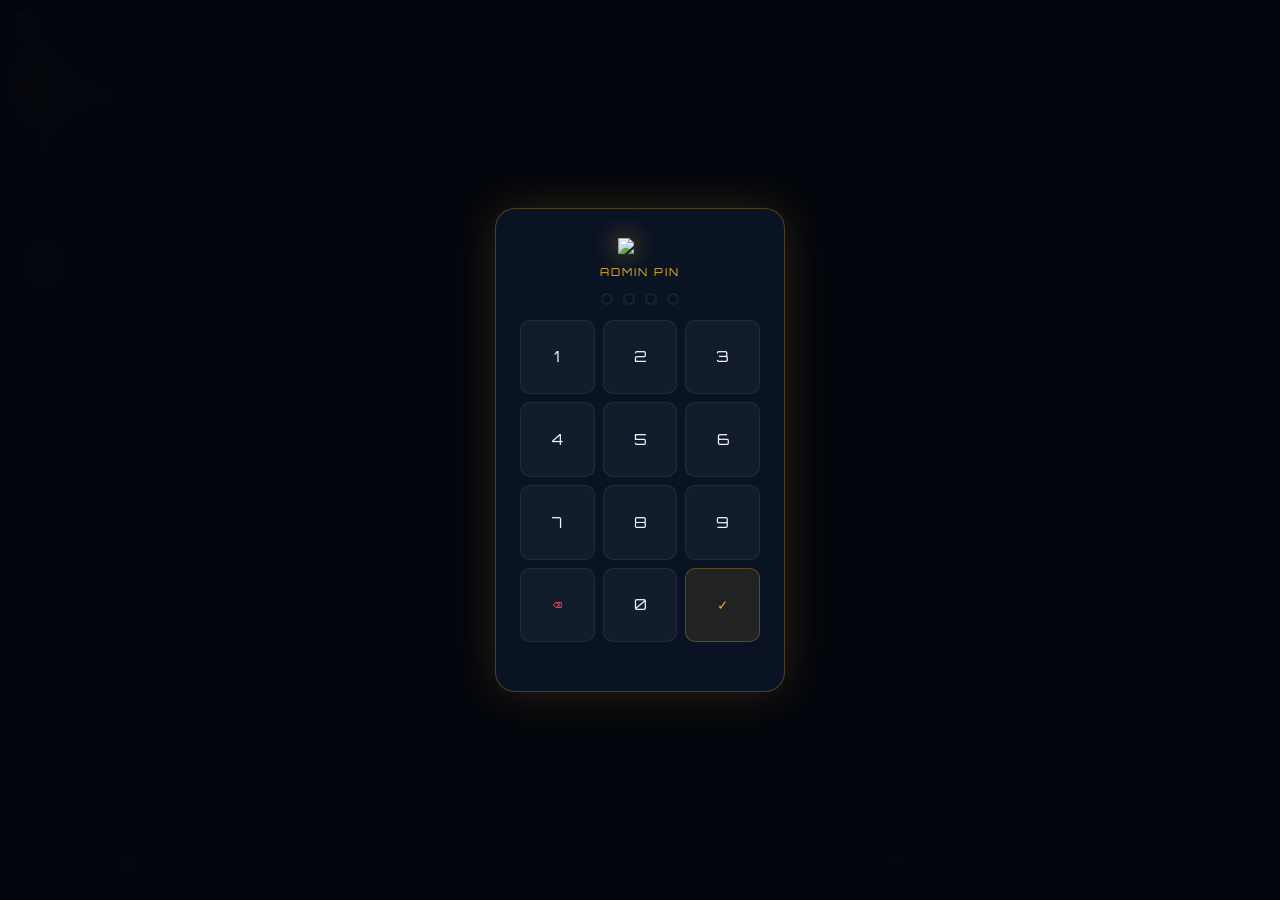
==== commit 06756fab: "Add files via upload" ====
--- a/admin.html
+++ b/admin.html
@@ -1,530 +1,617 @@
 <!DOCTYPE html>
-<html lang="en">
+<html lang="ur">
 <head>
 <meta charset="UTF-8">
-<meta name="viewport" content="width=device-width,initial-scale=1,viewport-fit=cover">
+<meta name="viewport" content="width=device-width,initial-scale=1,viewport-fit=cover,maximum-scale=1">
 <meta name="theme-color" content="#f0b429">
 <meta name="apple-mobile-web-app-capable" content="yes">
+<meta name="apple-mobile-web-app-status-bar-style" content="black-translucent">
+<meta name="description" content="MITV Network Admin Panel — Muaaz Iqbal, MUSLIM ISLAM">
 <title>MITV — Admin Panel</title>
 <link rel="manifest" href="manifest.json">
-<link rel="stylesheet" href="css/shared.css">
+<link rel="apple-touch-icon" href="https://i.ibb.co/Xxpt0B54/IMG-20260415-223746-removebg-preview.png">
+<link rel="preconnect" href="https://fonts.googleapis.com">
+<link rel="preconnect" href="https://fonts.gstatic.com" crossorigin>
+<link href="https://fonts.googleapis.com/css2?family=Orbitron:wght@700;900&family=Inter:wght@400;500;600;700&family=Fira+Code:wght@400&display=swap" rel="stylesheet">
 <style>
-/* Chat grid */
-.chat-grid{display:grid;grid-template-columns:260px 1fr;gap:.9rem;height:calc(100vh - 170px);min-height:360px}
-.chat-list-panel{background:var(--glass);border:1px solid var(--border);border-radius:14px;display:flex;flex-direction:column;overflow:hidden}
-.chat-list{overflow-y:auto;flex:1}
-.chat-list::-webkit-scrollbar{width:3px}
-.chat-list::-webkit-scrollbar-thumb{background:var(--border2);border-radius:3px}
-.cl-item{padding:.82rem 1rem;border-bottom:1px solid var(--border);cursor:pointer;transition:background .15s;display:flex;align-items:center;gap:.7rem}
-.cl-item:hover{background:rgba(240,180,41,.06)}
-.cl-item.on{background:rgba(240,180,41,.1);border-left:3px solid var(--gold)}
-.cl-av{width:34px;height:34px;border-radius:50%;background:var(--panel2);border:1px solid var(--border);display:flex;align-items:center;justify-content:center;font-size:.9rem;flex-shrink:0}
-.cl-name{font-size:.84rem;font-weight:600}
-.cl-last{font-size:.71rem;color:var(--text2);margin-top:.12rem;white-space:nowrap;overflow:hidden;text-overflow:ellipsis}
-.cl-unread{background:var(--gold);color:var(--dark);border-radius:50%;width:17px;height:17px;font-size:.62rem;font-weight:700;display:flex;align-items:center;justify-content:center;margin-left:auto;flex-shrink:0;font-family:var(--fh)}
-
-/* Revenue card */
-.rev-card{background:linear-gradient(135deg,rgba(240,180,41,.1),rgba(240,180,41,.04));border:1px solid var(--border2);border-radius:14px;padding:1.3rem;margin-bottom:.9rem}
-.rev-row{display:flex;justify-content:space-between;align-items:center;padding:.48rem 0;border-bottom:1px solid var(--border)}
-.rev-row:last-child{border-bottom:none;padding-top:.75rem}
-.rev-lbl{color:var(--text2);font-size:.81rem}
-.rev-val{font-family:var(--fh);font-size:1.08rem;color:var(--gold)}
-.rev-big{font-size:1.38rem;color:var(--gold2)}
-
-/* Analytics */
-.analytics-grid{display:grid;grid-template-columns:1fr 1fr;gap:.75rem;margin-bottom:1rem}
-.a-card{background:var(--glass);border:1px solid var(--border);border-radius:14px;padding:1rem 1.1rem}
-.a-lbl{font-size:.65rem;color:var(--text2);text-transform:uppercase;letter-spacing:1px}
-.a-val{font-family:var(--fh);font-size:1.4rem;margin-top:.28rem}
-.a-bar{height:4px;border-radius:2px;margin-top:.6rem;overflow:hidden;background:var(--border)}
-.a-fill{height:100%;border-radius:2px;transition:width 1s ease}
-
-/* Library */
-.lib-add{background:var(--glass);border:1px solid var(--border);border-radius:14px;padding:1.2rem;margin-bottom:1rem}
-
-@media(max-width:700px){
-  .chat-grid{grid-template-columns:1fr;height:auto}
-  .chat-list-panel{max-height:200px}
-}
+*,*::before,*::after{margin:0;padding:0;box-sizing:border-box;-webkit-tap-highlight-color:transparent}
+html,body{height:100%;background:#03060d;overflow:hidden}
+body{font-family:'Inter',system-ui,sans-serif;color:#f0f4ff;-webkit-font-smoothing:antialiased;-moz-osx-font-smoothing:grayscale}
+:root{
+  --g:#f0b429;--g2:#ffe566;--g3:#b87800;
+  --c:#00e5ff;--p:#a78bfa;--gr:#10b981;--gr2:#34d399;
+  --r:#f43f5e;--or:#fb923c;--bl:#38bdf8;
+  --bg:#03060d;--bg2:#070f1e;--bg3:#0b1526;
+  --sf:rgba(7,15,30,0.88);--sf2:rgba(11,21,38,0.92);
+  --bd:rgba(255,255,255,0.07);--bdg:rgba(240,180,41,0.28);
+  --t1:#f0f4ff;--t2:#6b84a3;--t3:#28384f;
+  --r1:16px;--r2:12px;--r3:8px;
+  --ease:cubic-bezier(0.4,0,0.2,1);--spring:cubic-bezier(0.34,1.56,0.64,1);
+  --bn:60px;--topbar:50px;
+}
+.bg{position:fixed;inset:0;z-index:0;pointer-events:none;overflow:hidden}
+.bg::after{content:'';position:absolute;inset:0;background-image:linear-gradient(rgba(0,229,255,0.022) 1px,transparent 1px),linear-gradient(90deg,rgba(0,229,255,0.022) 1px,transparent 1px);background-size:56px 56px;animation:bgG 70s linear infinite;transform:translateZ(0)}
+@keyframes bgG{to{background-position:56px 56px}}
+.orb{position:absolute;border-radius:50%;filter:blur(90px);pointer-events:none;will-change:transform;animation:orbA ease-in-out infinite alternate}
+.o1{width:500px;height:500px;top:-160px;right:-120px;background:radial-gradient(circle,rgba(240,180,41,0.07),transparent 65%);animation-duration:24s}
+.o2{width:380px;height:380px;bottom:-120px;left:-100px;background:radial-gradient(circle,rgba(0,229,255,0.055),transparent 65%);animation-duration:30s}
+.o3{width:260px;height:260px;top:40%;left:38%;background:radial-gradient(circle,rgba(167,139,250,0.045),transparent 65%);animation-duration:20s}
+@keyframes orbA{0%{transform:translate3d(0,0,0)}100%{transform:translate3d(24px,-18px,0)}}
+/* Loader */
+#ldr{position:fixed;inset:0;background:#03060d;z-index:9999;display:flex;flex-direction:column;align-items:center;justify-content:center;gap:1.1rem;transition:opacity 0.5s,visibility 0.5s}
+#ldr.hide{opacity:0;visibility:hidden;pointer-events:none}
+.li{width:60px;height:60px;object-fit:contain;animation:liP 2s ease-in-out infinite;filter:drop-shadow(0 0 18px rgba(240,180,41,0.6))}
+@keyframes liP{0%,100%{transform:scale(1)}50%{transform:scale(1.07)}}
+.lr{position:relative;width:40px;height:40px}
+.lr::before,.lr::after{content:'';position:absolute;border-radius:50%;border:2.5px solid transparent}
+.lr::before{inset:0;border-top-color:var(--g);border-right-color:var(--g3);animation:spin 0.8s linear infinite}
+.lr::after{inset:7px;border-bottom-color:var(--c);animation:spin 1.4s linear infinite reverse}
+@keyframes spin{to{transform:rotate(360deg)}}
+.lt{font-family:'Orbitron',monospace;font-size:0.58rem;letter-spacing:4px;color:var(--t2);animation:ltF 1.6s infinite}
+@keyframes ltF{0%,100%{opacity:0.4}50%{opacity:1}}
+/* PIN */
+.pin-ov{position:fixed;inset:0;background:rgba(3,6,13,0.97);backdrop-filter:blur(24px);z-index:8000;display:flex;align-items:center;justify-content:center;opacity:0;pointer-events:none;transition:opacity 0.28s}
+.pin-ov.on{opacity:1;pointer-events:all}
+.pin-box{background:var(--sf2);border:1px solid var(--bdg);border-radius:20px;padding:1.8rem 1.5rem;text-align:center;width:100%;max-width:290px;box-shadow:0 0 50px rgba(240,180,41,0.18);animation:pinIn 0.45s var(--spring)}
+@keyframes pinIn{from{transform:scale(0.72) rotate(-5deg);opacity:0}to{transform:scale(1) rotate(0);opacity:1}}
+.pin-dots{display:flex;justify-content:center;gap:10px;margin:0.9rem 0}
+.pd{width:12px;height:12px;border-radius:50%;border:2px solid var(--bd);transition:all 0.18s var(--spring)}
+.pd.on{background:var(--g);border-color:var(--g);box-shadow:0 0 12px rgba(240,180,41,0.6);transform:scale(1.18)}
+.pd.er{background:var(--r);border-color:var(--r);animation:shake 0.38s}
+@keyframes shake{0%,100%{transform:translateX(0)}25%{transform:translateX(-5px)}75%{transform:translateX(5px)}}
+.pgrid{display:grid;grid-template-columns:repeat(3,1fr);gap:0.5rem;margin-top:0.85rem}
+.pk{aspect-ratio:1;border-radius:10px;border:1px solid var(--bd);background:rgba(255,255,255,0.04);color:var(--t1);font-family:'Orbitron',monospace;font-size:0.95rem;cursor:pointer;display:flex;align-items:center;justify-content:center;transition:all 0.14s var(--spring);user-select:none}
+.pk:active{transform:scale(0.88);background:rgba(240,180,41,0.18);border-color:var(--bdg)}
+.pk.del{color:var(--r)}.pk.ok{background:rgba(240,180,41,0.1);border-color:var(--bdg);color:var(--g)}
+/* App shell */
+.app{position:fixed;inset:0;z-index:1;display:flex;flex-direction:column}
+.topbar{height:var(--topbar);flex-shrink:0;background:rgba(3,6,13,0.92);backdrop-filter:blur(24px);border-bottom:1px solid var(--bd);display:flex;align-items:center;justify-content:space-between;padding:0 1rem;z-index:100}
+.tb-left{display:flex;align-items:center;gap:0.6rem}
+.tb-img{width:26px;height:26px;object-fit:contain;filter:drop-shadow(0 0 5px rgba(240,180,41,0.5))}
+.tb-n{font-family:'Orbitron',monospace;font-size:0.78rem;font-weight:700;letter-spacing:2px;color:var(--g)}
+.tb-s{font-size:0.62rem;color:var(--t2)}
+.dot{width:7px;height:7px;border-radius:50%;background:var(--gr2);box-shadow:0 0 6px var(--gr2);animation:dotP 2s infinite}
+@keyframes dotP{0%,100%{box-shadow:0 0 6px var(--gr2)}50%{box-shadow:0 0 14px var(--gr2),0 0 22px rgba(52,211,153,0.3)}}
+.scroll{flex:1;overflow-y:auto;overflow-x:hidden;-webkit-overflow-scrolling:touch;overscroll-behavior:contain;scroll-behavior:smooth;padding-bottom:calc(var(--bn) + env(safe-area-inset-bottom) + 4px);transform:translateZ(0)}
+.scroll::-webkit-scrollbar{width:2px}
+.scroll::-webkit-scrollbar-thumb{background:var(--bd);border-radius:2px}
+.pg{display:none;padding:0.9rem;animation:pgIn 0.25s var(--ease)}
+.pg.on{display:block}
+.pg.np{padding:0}
+@keyframes pgIn{from{opacity:0;transform:translateY(6px)}to{opacity:1;transform:translateY(0)}}
+.bnav{height:var(--bn);flex-shrink:0;background:rgba(3,6,13,0.95);backdrop-filter:blur(28px);border-top:1px solid var(--bd);display:flex;align-items:stretch;padding-bottom:env(safe-area-inset-bottom);z-index:100}
+.bni{flex:1;display:flex;flex-direction:column;align-items:center;justify-content:center;gap:0.2rem;border:none;background:transparent;color:var(--t3);cursor:pointer;user-select:none;position:relative;transition:color 0.18s var(--ease);-webkit-tap-highlight-color:transparent;padding:0.25rem 0.1rem}
+.bni:active{background:rgba(255,255,255,0.03)}
+.bni.on{color:var(--g)}
+.bni-ic{font-size:1.22rem;transition:transform 0.22s var(--spring)}
+.bni.on .bni-ic{transform:scale(1.1) translateY(-2px);filter:drop-shadow(0 0 5px rgba(240,180,41,0.5))}
+.bni-lb{font-family:'Orbitron',monospace;font-size:0.52rem;letter-spacing:0.8px;text-transform:uppercase}
+.bni::after{content:'';position:absolute;top:0;left:50%;transform:translateX(-50%);width:0;height:2px;background:linear-gradient(90deg,var(--g3),var(--g2));border-radius:0 0 3px 3px;transition:width 0.22s var(--ease)}
+.bni.on::after{width:26px}
+/* Req badge */
+.req-dot{position:absolute;top:6px;right:calc(50% - 20px);width:7px;height:7px;border-radius:50%;background:var(--r);display:none}
+/* Cards */
+.card{background:var(--sf);backdrop-filter:blur(24px);-webkit-backdrop-filter:blur(24px);border:1px solid var(--bd);border-radius:var(--r1);position:relative;overflow:hidden;transition:transform 0.2s var(--ease);will-change:transform}
+.card.lg::before{content:'';position:absolute;top:0;left:0;right:0;height:2px;background:linear-gradient(90deg,transparent,var(--g),transparent)}
+.card.lc::before{content:'';position:absolute;top:0;left:0;right:0;height:2px;background:linear-gradient(90deg,transparent,var(--c),transparent)}
+.card.lp::before{content:'';position:absolute;top:0;left:0;right:0;height:2px;background:linear-gradient(90deg,transparent,var(--p),transparent)}
+.card.lgr::before{content:'';position:absolute;top:0;left:0;right:0;height:2px;background:linear-gradient(90deg,transparent,var(--gr2),transparent)}
+.card.lr2::before{content:'';position:absolute;top:0;left:0;right:0;height:2px;background:linear-gradient(90deg,transparent,var(--r),transparent)}
+.sg{display:grid;grid-template-columns:1fr 1fr;gap:0.65rem;margin-bottom:0.9rem}
+.sc{padding:0.95rem 1rem;cursor:default}
+.sc-i{font-size:1.25rem;margin-bottom:0.35rem}.sc-n{font-family:'Orbitron',monospace;font-size:1.65rem;font-weight:900;line-height:1;letter-spacing:-1px}.sc-l{font-size:0.62rem;color:var(--t2);text-transform:uppercase;letter-spacing:1.5px;margin-top:0.22rem}.sc-g{position:absolute;right:-5px;bottom:-7px;font-size:2.6rem;opacity:0.055;pointer-events:none}
+.cg{color:var(--g)}.cc{color:var(--c)}.cp{color:var(--p)}.cgr{color:var(--gr2)}.cr{color:var(--r)}
+.sh{display:flex;align-items:center;justify-content:space-between;margin:0.85rem 0 0.6rem}
+.sht{font-family:'Orbitron',monospace;font-size:0.62rem;letter-spacing:2.5px;color:var(--g);text-transform:uppercase}
+.btn{display:inline-flex;align-items:center;justify-content:center;gap:0.42rem;padding:0.62rem 1.1rem;border-radius:var(--r2);font-family:'Inter',sans-serif;font-size:0.84rem;font-weight:600;cursor:pointer;border:none;text-decoration:none;white-space:nowrap;position:relative;overflow:hidden;user-select:none;-webkit-tap-highlight-color:transparent;transition:transform 0.14s var(--ease),box-shadow 0.18s;will-change:transform}
+.btn::after{content:'';position:absolute;inset:0;background:linear-gradient(105deg,transparent 30%,rgba(255,255,255,0.15) 50%,transparent 70%);transform:translateX(-100%) skewX(-15deg);transition:transform 0.42s}
+.btn:hover::after{transform:translateX(160%) skewX(-15deg)}
+.btn:active{transform:scale(0.94)!important}
+.btn:disabled{opacity:0.4;cursor:not-allowed;transform:none!important}
+.bg-gold{background:linear-gradient(135deg,var(--g),var(--g3));color:#03060d;font-weight:700;box-shadow:0 3px 14px rgba(240,180,41,0.32)}
+.bg-gold:hover{transform:translateY(-1px)}
+.bg-cyan{background:linear-gradient(135deg,var(--c),#0099bb);color:#03060d;font-weight:700}
+.bg-purple{background:linear-gradient(135deg,var(--p),#7c3aed);color:#fff;font-weight:700}
+.bg-green{background:rgba(16,185,129,0.14);border:1px solid rgba(16,185,129,0.3);color:var(--gr2)}
+.bg-green:hover{background:rgba(16,185,129,0.24)}
+.bg-red{background:rgba(244,63,94,0.12);border:1px solid rgba(244,63,94,0.28);color:var(--r)}
+.bg-ghost{background:rgba(255,255,255,0.05);border:1px solid var(--bd);color:var(--t2)}
+.bg-ghost:hover{background:rgba(255,255,255,0.09);color:var(--t1)}
+.bfull{width:100%}.bsm{padding:0.33rem 0.72rem;font-size:0.74rem;border-radius:var(--r3)}
+.fl{display:block;font-family:'Orbitron',monospace;font-size:0.56rem;letter-spacing:2.5px;text-transform:uppercase;color:var(--t2);margin-bottom:0.34rem}
+.fg{margin-bottom:0.85rem;position:relative}
+.fic{position:absolute;left:0.88rem;top:50%;transform:translateY(-50%);font-size:0.88rem;color:var(--t3);pointer-events:none;transition:color 0.18s}
+.fg:focus-within .fic{color:var(--g)}
+.fi{width:100%;background:rgba(3,6,13,0.72);border:1px solid var(--bd);border-radius:var(--r2);padding:0.7rem 0.95rem 0.7rem 2.6rem;color:var(--t1);font-family:'Inter',sans-serif;font-size:0.87rem;outline:none;transition:border-color 0.2s;-webkit-appearance:none}
+.fi:focus{border-color:var(--g);box-shadow:0 0 0 3px rgba(240,180,41,0.1)}
+.fi::placeholder{color:var(--t3)}.fi.ni{padding-left:0.95rem}
+.badge{display:inline-flex;align-items:center;gap:0.26rem;padding:0.18rem 0.58rem;border-radius:20px;font-family:'Orbitron',monospace;font-size:0.54rem;font-weight:700;letter-spacing:0.5px;white-space:nowrap}
+.bp{background:rgba(16,185,129,0.11);color:var(--gr2);border:1px solid rgba(16,185,129,0.26)}
+.bb{background:rgba(244,63,94,0.11);color:var(--r);border:1px solid rgba(244,63,94,0.26)}
+.bpend{background:rgba(251,146,60,0.11);color:var(--or);border:1px solid rgba(251,146,60,0.26)}
+.cli{display:flex;align-items:center;gap:0.72rem;padding:0.78rem 0.9rem;border-bottom:1px solid var(--bd);cursor:pointer;transition:background 0.14s;animation:cliIn 0.28s var(--ease) both}
+.cli:last-child{border-bottom:none}.cli:active{background:rgba(255,255,255,0.03)}
+@keyframes cliIn{from{opacity:0;transform:translateX(-7px)}to{opacity:1;transform:translateX(0)}}
+.cav{width:36px;height:36px;border-radius:50%;display:flex;align-items:center;justify-content:center;font-size:0.9rem;flex-shrink:0}
+.cav-g{background:linear-gradient(135deg,var(--g3),var(--g));box-shadow:0 0 9px rgba(240,180,41,0.22)}
+.cav-c{background:linear-gradient(135deg,var(--c),#0099bb)}
+.cav-p{background:linear-gradient(135deg,var(--p),#7c3aed)}
+.cav-r{background:rgba(244,63,94,0.2)}
+.cinf{flex:1;min-width:0}
+.cnm{font-weight:600;font-size:0.85rem;white-space:nowrap;overflow:hidden;text-overflow:ellipsis}
+.csub{font-size:0.7rem;color:var(--t2);margin-top:0.1rem;white-space:nowrap;overflow:hidden;text-overflow:ellipsis}
+.cright{display:flex;flex-direction:column;align-items:flex-end;gap:0.28rem;flex-shrink:0}
+.rev-row{display:flex;justify-content:space-between;align-items:center;padding:0.55rem 0.9rem;border-bottom:1px solid var(--bd)}.rev-row:last-child{border-bottom:none}.rl{font-size:0.76rem;color:var(--t2)}.rv{font-family:'Orbitron',monospace;font-size:0.88rem;color:var(--g)}.rv.big{font-size:1.1rem}
+/* Chat */
+.chat-shell{display:flex;flex-direction:column;height:calc(100dvh - var(--topbar) - var(--bn) - env(safe-area-inset-bottom));overflow:hidden}
+.chat-hdr{padding:0.72rem 0.95rem;border-bottom:1px solid var(--bd);display:flex;align-items:center;gap:0.72rem;flex-shrink:0;background:rgba(3,6,13,0.88)}
+.chat-subhdr{padding:0.5rem 0.85rem;border-bottom:1px solid var(--bd);display:flex;gap:0.4rem;overflow-x:auto;flex-shrink:0;background:rgba(3,6,13,0.8);-webkit-overflow-scrolling:touch}
+.chat-subhdr::-webkit-scrollbar{display:none}
+.rsel-btn{flex-shrink:0;padding:0.3rem 0.72rem;border:1px solid var(--bd);border-radius:20px;background:transparent;color:var(--t2);font-size:0.7rem;cursor:pointer;white-space:nowrap;transition:all 0.18s;font-family:'Inter',sans-serif}
+.rsel-btn.on{background:rgba(240,180,41,0.14);border-color:var(--bdg);color:var(--g)}
+.chat-msgs{flex:1;overflow-y:auto;padding:0.85rem;display:flex;flex-direction:column;gap:0.68rem;-webkit-overflow-scrolling:touch;overscroll-behavior:contain;scroll-behavior:smooth}
+.chat-msgs::-webkit-scrollbar{width:2px}
+.chat-msgs::-webkit-scrollbar-thumb{background:var(--bd);border-radius:2px}
+.chat-foot{padding:0.7rem 0.85rem;border-top:1px solid var(--bd);display:flex;gap:0.55rem;align-items:flex-end;flex-shrink:0;background:rgba(3,6,13,0.88);padding-bottom:calc(0.7rem + env(safe-area-inset-bottom))}
+.msg{display:flex;gap:0.5rem;max-width:88%;animation:msgIn 0.24s var(--spring)}
+.msg.self{flex-direction:row-reverse;margin-left:auto}
+@keyframes msgIn{from{opacity:0;transform:translateY(8px) scale(0.94)}to{opacity:1;transform:translateY(0) scale(1)}}
+.mav{width:27px;height:27px;border-radius:50%;flex-shrink:0;display:flex;align-items:center;justify-content:center;font-size:0.75rem;border:1px solid var(--bd)}
+.mav-g{background:linear-gradient(135deg,var(--g),var(--g3));box-shadow:0 0 8px rgba(240,180,41,0.3)}
+.mav-c{background:linear-gradient(135deg,var(--c),#0099bb)}
+.mav-p{background:linear-gradient(135deg,var(--p),#7c3aed)}
+.bubble{background:var(--sf2);border:1px solid var(--bd);border-radius:12px 12px 12px 3px;padding:0.58rem 0.85rem;font-size:0.83rem;line-height:1.6;color:var(--t1);word-break:break-word}
+.self .bubble{background:rgba(240,180,41,0.1);border-color:var(--bdg);border-radius:12px 12px 3px 12px}
+.ai-m .bubble{background:rgba(167,139,250,0.09);border-color:rgba(167,139,250,0.22)}
+.mmeta{font-size:0.58rem;color:var(--t3);margin-top:0.2rem}.self .mmeta{text-align:right}
+.think{display:flex;gap:3px;align-items:center;padding:0.15rem 0}
+.think span{width:6px;height:6px;border-radius:50%;animation:thinkB 1.3s ease-in-out infinite}
+.think span:nth-child(1){background:var(--g)}.think span:nth-child(2){background:var(--c);animation-delay:0.15s}.think span:nth-child(3){background:var(--p);animation-delay:0.3s}
+@keyframes thinkB{0%,60%,100%{transform:translateY(0)}30%{transform:translateY(-6px)}}
+.chat-ta{flex:1;background:rgba(3,6,13,0.8);border:1px solid var(--bd);border-radius:10px;padding:0.6rem 0.88rem;color:var(--t1);font-family:'Inter',sans-serif;font-size:0.87rem;outline:none;resize:none;transition:border-color 0.2s;max-height:88px;-webkit-overflow-scrolling:touch;overflow-y:auto}
+.chat-ta:focus{border-color:var(--g)}.chat-ta::placeholder{color:var(--t3)}
+.sbtn{width:38px;height:38px;border-radius:9px;flex-shrink:0;display:flex;align-items:center;justify-content:center;transition:transform 0.16s var(--spring)!important}
+.sbtn:active{transform:scale(0.88)!important}
+/* Modal */
+.mo-ov{position:fixed;inset:0;background:rgba(0,0,0,0.72);backdrop-filter:blur(10px);z-index:700;display:flex;align-items:flex-end;justify-content:center;opacity:0;pointer-events:none;transition:opacity 0.24s var(--ease)}
+.mo-ov.on{opacity:1;pointer-events:all}
+.mo-box{width:100%;max-width:560px;max-height:90dvh;overflow-y:auto;background:var(--sf2);border:1px solid var(--bdg);border-radius:20px 20px 0 0;transform:translateY(100%);transition:transform 0.3s var(--spring);padding-bottom:env(safe-area-inset-bottom)}
+.mo-ov.on .mo-box{transform:translateY(0)}
+.mo-hd{padding:1rem 1.1rem 0.78rem;border-bottom:1px solid var(--bd);display:flex;align-items:center;justify-content:space-between;position:sticky;top:0;background:var(--sf2);z-index:1}
+.mo-ttl{font-family:'Orbitron',monospace;font-size:0.7rem;letter-spacing:2px;color:var(--g);text-transform:uppercase}
+.mo-cl{background:none;border:none;color:var(--t2);font-size:1.15rem;cursor:pointer;padding:0.2rem;line-height:1}
+.mo-body{padding:0.95rem 1.1rem}.mo-foot{padding:0.82rem 1.1rem;border-top:1px solid var(--bd);display:flex;gap:0.55rem;justify-content:flex-end;flex-wrap:wrap}
+.dr{display:flex;align-items:flex-start;padding:0.55rem 0;border-bottom:1px solid var(--bd)}.dr:last-child{border-bottom:none}
+.dl{font-family:'Orbitron',monospace;font-size:0.54rem;letter-spacing:2px;color:var(--t3);width:68px;flex-shrink:0;padding-top:0.1rem;text-transform:uppercase}
+.dv{font-size:0.84rem;color:var(--t1);flex:1;word-break:break-word}.dv.mono{font-family:'Fira Code',monospace;font-size:0.73rem;color:var(--bl)}
+.ae{background:rgba(244,63,94,0.1);border:1px solid rgba(244,63,94,0.26);border-radius:var(--r3);padding:0.58rem 0.85rem;color:var(--r);font-size:0.77rem;margin-bottom:0.78rem;display:none}
+.ae.on{display:block;animation:shake 0.35s}
+#toasts{position:fixed;top:0.85rem;right:0.85rem;z-index:9999;display:flex;flex-direction:column;gap:0.42rem;pointer-events:none}
+.toast{background:rgba(3,6,13,0.97);backdrop-filter:blur(20px);border:1px solid var(--bd);border-radius:10px;padding:0.62rem 0.95rem;display:flex;align-items:center;gap:0.48rem;font-size:0.78rem;min-width:175px;max-width:275px;pointer-events:all;animation:tIn 0.3s var(--spring)}
+.toast.out{animation:tOut 0.24s var(--ease) forwards}
+.toast.ok{border-left:3px solid var(--gr2)}.toast.err{border-left:3px solid var(--r)}.toast.info{border-left:3px solid var(--c)}
+@keyframes tIn{from{opacity:0;transform:translateX(15px) scale(0.9)}to{opacity:1;transform:translateX(0) scale(1)}}
+@keyframes tOut{to{opacity:0;transform:translateX(15px)}}
+.empty{text-align:center;padding:2.5rem 1rem;color:var(--t2)}.empty-i{font-size:2rem;margin-bottom:0.5rem;opacity:0.45}
+.spin-sm{width:13px;height:13px;border:2px solid rgba(3,6,13,0.4);border-top-color:#03060d;border-radius:50%;animation:spin 0.7s linear infinite;display:inline-block;vertical-align:middle;margin-right:5px}
+.srch-wrap{position:relative;margin-bottom:0.85rem}.srch-ic{position:absolute;left:0.85rem;top:50%;transform:translateY(-50%);font-size:0.86rem;pointer-events:none;color:var(--t3)}
+.srch{width:100%;background:rgba(3,6,13,0.72);border:1px solid var(--bd);border-radius:var(--r2);padding:0.68rem 0.95rem 0.68rem 2.4rem;color:var(--t1);font-family:'Inter',sans-serif;font-size:0.87rem;outline:none;transition:border-color 0.2s;-webkit-appearance:none}
+.srch:focus{border-color:var(--g)}.srch::placeholder{color:var(--t3)}
 </style>
 </head>
 <body>
-<div class="bg-canvas"><div class="particles"></div><div class="orb orb-1"></div><div class="orb orb-2"></div></div>
-
-<!-- Loader -->
-<div class="loader" id="loader">
-  <img src="https://i.ibb.co/Xxpt0B54/IMG-20260415-223746-removebg-preview.png" class="loader-logo" alt="MITV">
-  <div class="loader-ring"></div>
-  <div class="loader-txt">Admin Panel Loading...</div>
-  <div class="loader-bar"><div class="loader-bar-fill"></div></div>
-</div>
+<div class="bg"><div class="orb o1"></div><div class="orb o2"></div><div class="orb o3"></div></div>
+<div id="ldr"><img src="https://i.ibb.co/Xxpt0B54/IMG-20260415-223746-removebg-preview.png" class="li"><div class="lr"></div><div class="lt">ADMIN LOADING</div></div>
 
 <!-- PIN -->
-<div class="pin-overlay" id="pinOverlay">
+<div class="pin-ov on" id="pinOv">
   <div class="pin-box">
-    <div class="gold-bar"></div>
-    <img src="https://i.ibb.co/Xxpt0B54/IMG-20260415-223746-removebg-preview.png" style="width:50px;display:block;margin:0 auto .9rem;filter:drop-shadow(0 0 14px rgba(240,180,41,.55))">
-    <div style="font-family:var(--fh);font-size:.8rem;letter-spacing:2px;color:var(--gold)">ADMIN PIN</div>
-    <div style="font-size:.74rem;color:var(--text2);margin-top:.25rem">4-digit PIN darj karein</div>
-    <div class="pin-dots"><div class="pin-dot" id="pd0"></div><div class="pin-dot" id="pd1"></div><div class="pin-dot" id="pd2"></div><div class="pin-dot" id="pd3"></div></div>
-    <div class="pin-grid" id="pinGrid"></div>
-    <div id="pinErr" style="color:var(--red);font-size:.74rem;margin-top:.65rem;min-height:1.1em;text-align:center"></div>
+    <img src="https://i.ibb.co/Xxpt0B54/IMG-20260415-223746-removebg-preview.png" style="width:44px;display:block;margin:0 auto 0.7rem;filter:drop-shadow(0 0 12px rgba(240,180,41,0.6))">
+    <div style="font-family:'Orbitron',monospace;font-size:0.68rem;letter-spacing:2px;color:var(--g);text-align:center">ADMIN PIN</div>
+    <div class="pin-dots"><div class="pd" id="pd0"></div><div class="pd" id="pd1"></div><div class="pd" id="pd2"></div><div class="pd" id="pd3"></div></div>
+    <div class="pgrid" id="pgrid"></div>
+    <div id="perr" style="font-size:0.7rem;color:var(--r);text-align:center;min-height:1em;margin-top:0.55rem"></div>
   </div>
 </div>
 
 <!-- Add Reseller Modal -->
-<div class="overlay" id="addResModal">
-  <div class="modal">
-    <div class="modal-head"><div class="modal-title">➕ Add Reseller</div><button class="modal-close" onclick="closeModal('addResModal')">✕</button></div>
-    <div class="modal-body">
-      <div class="form-group"><label class="form-label">Naam</label><input type="text" class="form-input" id="ar-name" placeholder="Muhammad Ali"></div>
-      <div class="form-group"><label class="form-label">Phone</label><input type="tel" class="form-input" id="ar-phone" placeholder="03XX-XXXXXXX"></div>
-      <div class="form-group"><label class="form-label">City</label><input type="text" class="form-input" id="ar-city" placeholder="Lahore..."></div>
-      <div class="form-group"><label class="form-label">Password</label><input type="password" class="form-input" id="ar-pass" placeholder="Secure password"></div>
-      <div id="addResErr" style="display:none;color:var(--red);font-size:.8rem;margin-bottom:.8rem;background:rgba(255,68,102,.1);border:1px solid rgba(255,68,102,.22);border-radius:8px;padding:.6rem .9rem"></div>
-    </div>
-    <div class="modal-foot"><button class="btn btn-glass btn-sm" onclick="closeModal('addResModal')">Cancel</button><button class="btn btn-gold btn-sm" id="addResBtn" onclick="addReseller()">✅ Add Karein</button></div>
+<div class="mo-ov" id="moAR">
+  <div class="mo-box">
+    <div class="mo-hd"><div class="mo-ttl">➕ Add Reseller</div><button class="mo-cl" onclick="cM('moAR')">✕</button></div>
+    <div class="mo-body">
+      <div class="ae" id="arE"></div>
+      <div class="fg"><label class="fl">Naam *</label><span class="fic">👤</span><input class="fi" id="ar_n" placeholder="Muhammad Ali"></div>
+      <div class="fg"><label class="fl">Phone *</label><span class="fic">📞</span><input class="fi" type="tel" id="ar_p" placeholder="03XX-XXXXXXX" inputmode="tel"></div>
+      <div class="fg"><label class="fl">City</label><span class="fic">📍</span><input class="fi" id="ar_c" placeholder="Lahore"></div>
+      <div class="fg"><label class="fl">Password *</label><span class="fic">🔒</span><input class="fi" type="password" id="ar_w" placeholder="Min 4 chars"></div>
+    </div>
+    <div class="mo-foot">
+      <button class="btn bg-ghost bsm" onclick="cM('moAR')">Cancel</button>
+      <button class="btn bg-gold bsm" id="arBtn" onclick="addRes()">✅ Add Karein</button>
+    </div>
   </div>
 </div>
 
-<!-- Add Library Modal -->
-<div class="overlay" id="addLibModal">
-  <div class="modal">
-    <div class="modal-head"><div class="modal-title">📚 Add Source</div><button class="modal-close" onclick="closeModal('addLibModal')">✕</button></div>
-    <div class="modal-body">
-      <div class="form-group"><label class="form-label">Source Naam</label><input type="text" class="form-input" id="lib-name" placeholder="Main Playlist"></div>
-      <div class="form-group"><label class="form-label">M3U URL</label><input type="url" class="form-input" id="lib-url" placeholder="https://..."></div>
-    </div>
-    <div class="modal-foot"><button class="btn btn-glass btn-sm" onclick="closeModal('addLibModal')">Cancel</button><button class="btn btn-gold btn-sm" onclick="addLibSrc()">✅ Add</button></div>
+<!-- Reseller Detail Modal -->
+<div class="mo-ov" id="moRD">
+  <div class="mo-box">
+    <div class="mo-hd"><div class="mo-ttl">🧑‍💼 Reseller</div><button class="mo-cl" onclick="cM('moRD')">✕</button></div>
+    <div class="mo-body" id="moRDB"></div>
+    <div class="mo-foot" id="moRDF"></div>
   </div>
 </div>
 
-<div id="toastBox"></div>
+<div id="toasts"></div>
 
 <div class="app">
-  <!-- Topbar -->
   <div class="topbar">
-    <div class="topbar-logo">
-      <img src="https://i.ibb.co/Xxpt0B54/IMG-20260415-223746-removebg-preview.png" alt="MITV">
-      <div><div class="topbar-title">MITV ADMIN</div><div class="topbar-sub">👑 Muaaz Iqbal</div></div>
-    </div>
-    <div class="topbar-right">
-      <div class="dot-on" id="netDot"></div>
-      <div class="clock" id="clock">--:--</div>
-      <button id="sndBtn" onclick="toggleSound()" style="background:none;border:none;color:var(--text2);font-size:1rem;cursor:pointer">🔊</button>
+    <div class="tb-left">
+      <img src="https://i.ibb.co/Xxpt0B54/IMG-20260415-223746-removebg-preview.png" class="tb-img">
+      <div><div class="tb-n">MITV</div><div class="tb-s">Admin · Muaaz</div></div>
+    </div>
+    <div style="display:flex;align-items:center;gap:0.65rem">
+      <div class="dot" id="netDot"></div>
+      <div style="font-family:'Orbitron',monospace;font-size:0.68rem;color:var(--t2)" id="clk">--:--</div>
+      <button onclick="tglSnd()" id="sndBtn" style="background:none;border:none;color:var(--t2);cursor:pointer;font-size:0.9rem;padding:0.15rem;line-height:1">🔊</button>
     </div>
   </div>
 
-  <!-- PAGE: DASHBOARD -->
-  <div class="page active" id="pg-dash">
-    <div class="stats stagger a-up" style="grid-template-columns:repeat(2,1fr)">
-      <div class="stat sg"><div class="stat-ico">🧑‍💼</div><div class="stat-n cn" id="sd-res">—</div><div class="stat-l">Resellers</div></div>
-      <div class="stat sgg"><div class="stat-ico">👥</div><div class="stat-n cg" id="sd-cli">—</div><div class="stat-l">Total Clients</div></div>
-      <div class="stat sb"><div class="stat-ico">✅</div><div class="stat-n cb" id="sd-paid">—</div><div class="stat-l">Paid Active</div></div>
-      <div class="stat sr"><div class="stat-ico">📬</div><div class="stat-n" style="color:var(--purple)" id="sd-req">—</div><div class="stat-l">Pending Reqs</div></div>
-    </div>
-
-    <div class="rev-card">
-      <div class="rev-row"><span class="rev-lbl">Monthly (Paid × Rs 300)</span><span class="rev-val" id="rv-m">—</span></div>
-      <div class="rev-row"><span class="rev-lbl">Setup (Total × Rs 100)</span><span class="rev-val" id="rv-s">—</span></div>
-      <div class="rev-row"><span class="rev-lbl" style="color:var(--gold2);font-weight:700">Total Estimated</span><span class="rev-val rev-big" id="rv-t">—</span></div>
-    </div>
-
-    <div class="sec-hdr"><div class="sec-ttl">📬 Recent Join Requests</div><button class="btn btn-outline btn-sm" onclick="goPage('reqs')">Sab →</button></div>
-    <div class="tbl-wrap">
-      <div class="tbl-head cols4"><span>Name</span><span>Phone</span><span>City</span><span>Action</span></div>
-      <div id="dashReqs"><div style="text-align:center;padding:2rem"><div class="spin spin-lg"></div></div></div>
-    </div>
-  </div>
-
-  <!-- PAGE: RESELLERS -->
-  <div class="page" id="pg-res">
-    <div class="sec-hdr"><div class="sec-ttl">🧑‍💼 All Resellers</div><button class="btn btn-gold btn-sm" onclick="openModal('addResModal')">➕ Add</button></div>
-    <div class="tbl-wrap">
-      <div class="tbl-head" style="grid-template-columns:1.2fr 1.2fr .7fr .9fr"><span>Name</span><span>Phone</span><span>Clients</span><span>Actions</span></div>
-      <div id="resList"><div style="text-align:center;padding:2rem"><div class="spin spin-lg"></div></div></div>
-    </div>
-  </div>
-
-  <!-- PAGE: REQUESTS -->
-  <div class="page" id="pg-reqs">
-    <div class="sec-hdr"><div class="sec-ttl">📬 Join Requests</div><button class="btn btn-outline btn-sm" onclick="loadReqs()">🔄 Refresh</button></div>
-    <div class="tbl-wrap">
-      <div class="tbl-head cols4"><span>Name</span><span>Phone</span><span>City</span><span>Action</span></div>
-      <div id="reqList"><div style="text-align:center;padding:2rem"><div class="spin spin-lg"></div></div></div>
-    </div>
-  </div>
-
-  <!-- PAGE: ALL CLIENTS -->
-  <div class="page" id="pg-clients">
-    <div class="sec-hdr">
-      <div class="sec-ttl">👥 All Clients</div>
-      <div class="search-wrap"><input type="text" class="search-input" id="cliSearch" placeholder="Search..." oninput="filterCli()"></div>
-    </div>
-    <div class="tbl-wrap">
-      <div class="tbl-head cols4"><span>Name</span><span>Phone</span><span class="hide-s">UID</span><span>Action</span></div>
-      <div id="cliList"><div style="text-align:center;padding:2rem"><div class="spin spin-lg"></div></div></div>
-    </div>
-  </div>
-
-  <!-- PAGE: CHAT -->
-  <div class="page" id="pg-chat">
-    <div class="sec-hdr"><div class="sec-ttl">💬 Chat System</div></div>
-    <div class="chat-grid">
-      <div class="chat-list-panel">
-        <div style="padding:.75rem 1rem;border-bottom:1px solid var(--border);font-family:var(--fh);font-size:.65rem;color:var(--text2);letter-spacing:2px">RESELLERS</div>
-        <div class="chat-list" id="chatList"><div style="text-align:center;padding:2rem;color:var(--text2);font-size:.82rem">Loading...</div></div>
+  <div class="scroll" id="scrl">
+
+    <!-- HOME -->
+    <div class="pg on" id="pg-home">
+      <div style="display:flex;align-items:center;gap:0.7rem;padding:0.2rem 0 0.75rem">
+        <div class="cav cav-g" style="width:38px;height:38px">👑</div>
+        <div><div style="font-size:0.68rem;color:var(--t2)">Super Admin</div><div style="font-size:0.95rem;font-weight:700">Muaaz Iqbal</div></div>
       </div>
-      <div class="chat-panel" style="height:100%">
-        <div class="chat-head" id="chatHead">
-          <div class="msg-av av-user">🧑‍💼</div>
-          <div style="flex:1"><div style="font-weight:700;font-size:.9rem" id="chatName">Select a reseller</div><div style="font-size:.7rem;color:var(--text2)" id="chatId">—</div></div>
+      <div class="sg">
+        <div class="card lg sc"><div class="sc-i">🧑‍💼</div><div class="sc-n cg" id="hR">—</div><div class="sc-l">Resellers</div><div class="sc-g">🧑‍💼</div></div>
+        <div class="card lc sc"><div class="sc-i">👥</div><div class="sc-n cc" id="hC">—</div><div class="sc-l">Clients</div><div class="sc-g">👥</div></div>
+        <div class="card lgr sc"><div class="sc-i">✅</div><div class="sc-n cgr" id="hP">—</div><div class="sc-l">Paid</div><div class="sc-g">✅</div></div>
+        <div class="card lp sc"><div class="sc-i">📬</div><div class="sc-n cp" id="hRQ">—</div><div class="sc-l">Requests</div><div class="sc-g">📬</div></div>
+      </div>
+      <div class="card lg" style="margin-bottom:0.9rem">
+        <div class="rev-row"><span class="rl">Monthly Revenue</span><span class="rv" id="hRevM">—</span></div>
+        <div class="rev-row"><span class="rl" style="color:var(--g2);font-weight:600">Total Estimated</span><span class="rv big" id="hRevT">—</span></div>
+      </div>
+      <div class="sh"><div class="sht">📬 Pending Requests</div></div>
+      <div class="card" id="dashReqs"><div class="empty"><div class="empty-i">⏳</div></div></div>
+    </div>
+
+    <!-- RESELLERS -->
+    <div class="pg" id="pg-res">
+      <div class="sh"><div class="sht">🧑‍💼 Resellers</div><button class="btn bg-gold bsm" onclick="oM('moAR')">➕ Add</button></div>
+      <div class="card" id="resList"><div class="empty"><div class="empty-i">⏳</div></div></div>
+    </div>
+
+    <!-- REQUESTS -->
+    <div class="pg" id="pg-reqs">
+      <div class="sh"><div class="sht">📬 Join Requests</div></div>
+      <div class="card" id="reqList"><div class="empty"><div class="empty-i">⏳</div></div></div>
+    </div>
+
+    <!-- CHAT -->
+    <div class="pg np" id="pg-chat">
+      <div class="chat-shell">
+        <div class="chat-hdr">
+          <div class="mav mav-g" style="width:32px;height:32px">👑</div>
+          <div style="flex:1"><div style="font-weight:700;font-size:0.86rem" id="chatNm">Reseller Select Karo</div><div style="font-size:0.66rem;color:var(--t2)">Realtime Firebase Chat</div></div>
         </div>
-        <div class="chat-body"><div class="chat-msgs" id="adminMsgs"></div></div>
+        <div class="chat-subhdr" id="rselBtns"></div>
+        <div class="chat-msgs" id="chatMsgs"><div style="text-align:center;color:var(--t2);padding:2.5rem;font-size:0.78rem">Upar se reseller select karo 💬</div></div>
         <div class="chat-foot">
-          <textarea class="chat-in" id="adminChatIn" placeholder="Reply karein..." rows="1" onkeydown="adminChatKey(event)"></textarea>
-          <button class="btn btn-gold" onclick="sendAdminMsg()" style="padding:.62rem .9rem;font-size:1.1rem">➤</button>
+          <textarea class="chat-ta" id="chatIn" placeholder="Reseller ko message..." rows="1" oninput="arSz(this)" onkeydown="ckSend(event)"></textarea>
+          <button class="btn bg-gold sbtn" onclick="sChat()">➤</button>
         </div>
       </div>
     </div>
-  </div>
-
-  <!-- PAGE: AI -->
-  <div class="page" id="pg-ai">
-    <div style="max-width:680px">
-      <div style="display:inline-flex;align-items:center;gap:.4rem;background:rgba(240,180,41,.1);border:1px solid var(--border2);border-radius:20px;padding:.28rem .9rem;font-size:.7rem;color:var(--gold);margin-bottom:.9rem">🤖 MI AI — Groq LLaMA-3 70B</div>
-      <div class="chat-msgs" id="aiMsgs" style="min-height:320px;max-height:380px;background:var(--glass);border:1px solid var(--border);border-radius:14px 14px 0 0;padding:1rem">
-        <div class="msg"><div class="msg-av av-ai">🧠</div><div><div class="bubble"><strong>MI AI</strong> — Admin Assistant!<br><br>Main aapki help kar sakta hoon:<br>• Reseller management<br>• Revenue analysis<br>• Firebase operations<br>• Technical support 🚀</div></div></div>
+
+    <!-- AI -->
+    <div class="pg np" id="pg-ai">
+      <div class="chat-shell">
+        <div class="chat-hdr">
+          <div class="mav mav-p" style="width:32px;height:32px">🧠</div>
+          <div style="flex:1"><div style="font-weight:700;font-size:0.86rem">MI AI</div><div style="font-size:0.65rem;color:var(--p)">Groq llama-3.3-70b-versatile · Streaming</div></div>
+          <button class="btn bg-ghost bsm" onclick="clrAI()">🗑</button>
+        </div>
+        <div class="chat-msgs" id="aiMsgs"></div>
+        <div class="chat-foot">
+          <textarea class="chat-ta" id="aiIn" placeholder="Admin mode — kuch bhi poochho..." rows="1" oninput="arSz(this)" onkeydown="akSend(event)"></textarea>
+          <button class="btn bg-purple sbtn" onclick="sAI()">➤</button>
+        </div>
       </div>
-      <div style="background:var(--glass);border:1px solid var(--border);border-top:none;border-radius:0 0 14px 14px;padding:.82rem;display:flex;gap:.55rem">
-        <input type="text" class="form-input" id="aiIn" placeholder="Sawal likhein..." onkeydown="if(event.key==='Enter')sendAI()" style="flex:1;padding:.62rem 1rem">
-        <button class="btn btn-gold" onclick="sendAI()" style="padding:.62rem .9rem;font-size:1.1rem">➤</button>
-      </div>
-      <div style="text-align:center;margin-top:.65rem"><button class="btn btn-outline btn-sm" onclick="clearAI()">🗑 Clear</button></div>
-    </div>
-  </div>
-
-  <!-- PAGE: LIBRARY -->
-  <div class="page" id="pg-lib">
-    <div class="sec-hdr"><div class="sec-ttl">📚 Playlist Library</div><button class="btn btn-gold btn-sm" onclick="openModal('addLibModal')">➕ Add Source</button></div>
-    <div class="tbl-wrap">
-      <div class="tbl-head" style="grid-template-columns:1.2fr 2fr .8fr"><span>Name</span><span>URL</span><span>Action</span></div>
-      <div id="libList"><div style="text-align:center;padding:2rem;color:var(--text2)">Loading...</div></div>
-    </div>
+    </div>
+
+  </div><!-- /scroll -->
+
+  <div class="bnav">
+    <button class="bni on" data-pg="home"  onclick="gp('home')"><span class="bni-ic">🏠</span><span class="bni-lb">Home</span></button>
+    <button class="bni"    data-pg="res"   onclick="gp('res')"><span class="bni-ic">🧑‍💼</span><span class="bni-lb">Resellers</span></button>
+    <button class="bni"    data-pg="reqs"  onclick="gp('reqs')">
+      <span class="bni-ic" style="position:relative">📬<span class="req-dot" id="rdot"></span></span>
+      <span class="bni-lb">Requests</span>
+    </button>
+    <button class="bni"    data-pg="chat"  onclick="gp('chat')"><span class="bni-ic">💬</span><span class="bni-lb">Chat</span></button>
+    <button class="bni"    data-pg="ai"    onclick="gp('ai')"><span class="bni-ic">🧠</span><span class="bni-lb">MI AI</span></button>
   </div>
 </div>
 
-<!-- Bottom Nav -->
-<nav class="bottom-nav">
-  <button class="nav-btn active" id="nb-dash" onclick="goPage('dash')"><span class="nav-ico">🏠</span><span class="nav-lbl">Dashboard</span></button>
-  <button class="nav-btn" id="nb-res" onclick="goPage('res')"><span class="nav-ico">🧑‍💼</span><span class="nav-lbl">Resellers</span></button>
-  <button class="nav-btn" id="nb-reqs" onclick="goPage('reqs')"><span class="nav-ico">📬</span><span class="nav-lbl">Requests<span class="nav-badge" id="reqBadge" style="display:none">0</span></span></button>
-  <button class="nav-btn" id="nb-chat" onclick="goPage('chat')"><span class="nav-ico">💬</span><span class="nav-lbl">Chat</span></button>
-  <button class="nav-btn" id="nb-ai" onclick="goPage('ai')"><span class="nav-ico">🧠</span><span class="nav-lbl">MI AI</span></button>
-  <button class="nav-btn" id="nb-lib" onclick="goPage('lib')"><span class="nav-ico">📚</span><span class="nav-lbl">Library</span></button>
-</nav>
-
-<script src="js/sounds.js"></script>
-<script type="module">
-import { initializeApp }    from "https://www.gstatic.com/firebasejs/11.0.0/firebase-app.js";
-import { getDatabase, ref, get, set, update, remove, push, onValue, off }
-  from "https://www.gstatic.com/firebasejs/11.0.0/firebase-database.js";
-import { firebaseConfig, showToast, formatTs, timeAgo, genUID, esc, startClock,
-         PRICING, regSW, openModal, closeModal, copyText } from './js/firebase-config.js';
-import { groqChat } from './js/groq-ai.js';
-
-const app=initializeApp(firebaseConfig), db=getDatabase(app);
-regSW();
-
-let resellers={}, clients={}, requests={}, library={}, chatWith=null, chatListener=null, aiHistory=[];
-
-setTimeout(()=>document.getElementById('loader').classList.add('hide'),1800);
-startClock('clock');
-window.addEventListener('online', ()=>document.getElementById('netDot').classList.remove('dot-off'));
-window.addEventListener('offline',()=>document.getElementById('netDot').classList.add('dot-off'));
-
-// ── PIN ───────────────────────────────────────────────────────
-let pinBuf='';
-const APIN=localStorage.getItem('mitv_admin_pin')||'1234';
-const keys=['1','2','3','4','5','6','7','8','9','⌫','0','✓'];
-document.getElementById('pinGrid').innerHTML=keys.map(k=>`<button class="pin-key ${k==='⌫'?'del':k==='✓'?'ok':''}" onclick="pinPress('${k}')">${k}</button>`).join('');
-document.getElementById('pinOverlay').classList.add('show');
-
-window.pinPress=k=>{
-  playSound('pin');
-  if(k==='⌫')pinBuf=pinBuf.slice(0,-1);
-  else if(k==='✓'){checkPin();return}
-  else if(pinBuf.length<4)pinBuf+=k;
-  upDots();if(pinBuf.length===4)setTimeout(checkPin,110);
+<script>
+'use strict';
+if('serviceWorker'in navigator)navigator.serviceWorker.register('/sw.js').catch(()=>{});
+
+// ── FIREBASE CONFIG ── (⚠️ Replace YOUR_ values)
+const FB_CFG={
+  apiKey:"YOUR_FIREBASE_API_KEY",
+  authDomain:"ramadan-2385b.firebaseapp.com",
+  databaseURL:"https://ramadan-2385b-default-rtdb.firebaseio.com",
+  projectId:"ramadan-2385b",
+  storageBucket:"ramadan-2385b.appspot.com",
+  messagingSenderId:"YOUR_SENDER_ID",
+  appId:"YOUR_APP_ID"
 };
-function upDots(){for(let i=0;i<4;i++){const d=document.getElementById('pd'+i);d.classList.toggle('on',i<pinBuf.length);d.classList.remove('err')}}
-function checkPin(){
-  if(pinBuf===APIN){playSound('pinOk');document.getElementById('pinOverlay').classList.remove('show');loadAll()}
-  else{playSound('pinWrong');[0,1,2,3].forEach(i=>{const d=document.getElementById('pd'+i);d.classList.add('err');d.classList.remove('on')});document.getElementById('pinErr').textContent='❌ Galat PIN.';pinBuf='';setTimeout(()=>{upDots();document.getElementById('pinErr').textContent=''},1200)}
-}
-
-// ── LOAD DATA ─────────────────────────────────────────────────
-function loadAll(){
-  onValue(ref(db,'resellers'),      s=>{resellers=s.val()||{};renderDash();renderRes();loadChatList();upBadges()});
-  onValue(ref(db,'reseller_requests'),s=>{requests=s.val()||{};renderReqs();renderDashReqs();upBadges()});
-  onValue(ref(db,'master_users'),   s=>{clients=s.val()||{};renderDash();renderCli()});
-  onValue(ref(db,'playlist_library'),s=>{library=s.val()||{};renderLib()});
-}
-
-// ── DASHBOARD ─────────────────────────────────────────────────
-function renderDash(){
-  const rc=Object.keys(resellers).length, cc=Object.keys(clients).length;
-  const paid=Object.values(clients).filter(c=>c.status==='Paid').length;
-  const pend=Object.values(requests).filter(r=>r.status==='pending').length;
-  document.getElementById('sd-res').textContent=rc;
-  document.getElementById('sd-cli').textContent=cc;
-  document.getElementById('sd-paid').textContent=paid;
-  document.getElementById('sd-req').textContent=pend;
-  const m=paid*PRICING.monthly, s2=cc*PRICING.setup;
-  document.getElementById('rv-m').textContent=`Rs ${m.toLocaleString()}`;
-  document.getElementById('rv-s').textContent=`Rs ${s2.toLocaleString()}`;
-  document.getElementById('rv-t').textContent=`Rs ${(m+s2).toLocaleString()}`;
-}
-
-function renderDashReqs(){
+
+// ── GROQ ── latest model
+const GROQ_KEYS=["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"/*,"gsk_KEY2"*/];
+const GROQ_MODEL="llama-3.3-70b-versatile";
+let gKI=0;
+const ADMIN_PIN="1234"; // change this
+
+const GROQ_SYS=`You are MI AI, official AI of MiTV Network by MUSLIM ISLAM. Founder: Muaaz Iqbal (born Nov 28, 2009), Kasur, Punjab, Pakistan. Reply in Roman Urdu + English mix. Be warm, intelligent, helpful. Topics: IPTV, Firebase, Python, Android, business.`;
+
+// ── SOUNDS ──
+let sOn=true,_ac=null;
+function gAC(){if(!_ac)try{_ac=new(window.AudioContext||window.webkitAudioContext)()}catch(e){}; if(_ac?.state==='suspended')_ac.resume(); return _ac}
+function tn(f,d,g,dl){if(!sOn)return;const c=gAC();if(!c)return;try{const o=c.createOscillator(),gn=c.createGain();o.connect(gn);gn.connect(c.destination);o.frequency.value=f;const t=c.currentTime+(dl||0);gn.gain.setValueAtTime(0,t);gn.gain.linearRampToValueAtTime(g||0.18,t+0.01);gn.gain.exponentialRampToValueAtTime(0.001,t+(d||0.08));o.start(t);o.stop(t+(d||0.08)+0.05)}catch(e){}}
+const S={click:()=>{tn(800,0.05,0.17);tn(600,0.04,0.11,0.03)},ok:()=>{[523,659,784].forEach((f,i)=>tn(f,0.1,0.19,i*0.09))},err:()=>{tn(240,0.12,0.19);tn(170,0.1,0.14,0.1)},nav:()=>tn(560,0.07,0.12),send:()=>{tn(640,0.06,0.14);tn(900,0.05,0.1,0.06)},recv:()=>{tn(880,0.05,0.12);tn(1100,0.04,0.08,0.06)},pin:()=>tn(700+Math.random()*180,0.05,0.14),pinok:()=>{tn(784,0.08,0.2);tn(988,0.08,0.2,0.09)},pinerr:()=>{tn(220,0.12,0.19);tn(170,0.1,0.14,0.1)},deploy:()=>{[440,550,660,880].forEach((f,i)=>tn(f,0.1,0.18,i*0.07))}};
+function ps(n){try{S[n]&&S[n]()}catch(e){}}
+function tglSnd(){sOn=!sOn;document.getElementById('sndBtn').textContent=sOn?'🔊':'🔇';toast(sOn?'🔊 On':'🔇 Off','info',1400)}
+document.addEventListener('click',()=>gAC(),{once:true});
+
+function toast(msg,type,ms){const c=document.getElementById('toasts'),t=document.createElement('div');t.className='toast '+(type||'info');t.innerHTML='<span>'+({ok:'✅',err:'❌',info:'ℹ️'}[type]||'•')+'</span><span>'+msg+'</span>';c.appendChild(t);ps(type==='ok'?'ok':type==='err'?'err':'nav');setTimeout(()=>{t.classList.add('out');setTimeout(()=>t.remove(),250)},ms||3000)}
+function oM(id){ps('click');document.getElementById(id).classList.add('on')}
+function cM(id){document.getElementById(id).classList.remove('on')}
+document.querySelectorAll('.mo-ov').forEach(m=>m.addEventListener('click',e=>{if(e.target===m)m.classList.remove('on')}));
+function esc(s){const d=document.createElement('div');d.appendChild(document.createTextNode(String(s??'')));return d.innerHTML}
+function tAgo(ms){if(!ms)return'—';const d=Date.now()-ms,m=Math.floor(d/60000),h=Math.floor(d/3600000),dd=Math.floor(d/86400000);if(m<1)return'Abhi';if(m<60)return m+'m';if(h<24)return h+'h';return dd+'d'}
+function gUID(p){const c='ABCDEFGHJKLMNPQRSTUVWXYZ23456789';let r='';for(let i=0;i<6;i++)r+=c[Math.floor(Math.random()*c.length)];return(p||'RES')+'-'+r}
+function arSz(el){el.style.height='auto';el.style.height=Math.min(el.scrollHeight,88)+'px'}
+
+// PIN
+const ADMIN_PIN_KEY='mitv_admin_pin';
+const savedPIN=localStorage.getItem(ADMIN_PIN_KEY)||ADMIN_PIN;
+let pBuf='';
+const PK_KEYS=['1','2','3','4','5','6','7','8','9','⌫','0','✓'];
+document.getElementById('pgrid').innerHTML=PK_KEYS.map(k=>`<button class="pk${k==='⌫'?' del':k==='✓'?' ok':''}" data-k="${k}">${k}</button>`).join('');
+document.getElementById('pgrid').addEventListener('click',e=>{const k=e.target.closest('.pk')?.dataset.k;if(k)doPIN(k)});
+function doPIN(k){ps('pin');if(k==='⌫')pBuf=pBuf.slice(0,-1);else if(k==='✓'){chkPIN();return}else if(pBuf.length<4)pBuf+=k;updDots();if(pBuf.length===4)setTimeout(chkPIN,120)}
+function updDots(){for(let i=0;i<4;i++){const d=document.getElementById('pd'+i);if(d){d.classList.toggle('on',i<pBuf.length);d.classList.remove('er')}}}
+function chkPIN(){
+  if(pBuf===savedPIN){ps('pinok');document.getElementById('pinOv').classList.remove('on');initAdmin()}
+  else{ps('pinerr');for(let i=0;i<4;i++){const d=document.getElementById('pd'+i);if(d){d.classList.add('er');d.classList.remove('on')}}document.getElementById('perr').textContent='❌ Galat PIN';pBuf='';setTimeout(()=>{updDots();document.getElementById('perr').textContent=''},1200)}
+}
+
+// Firebase
+let db,ref_,set_,update_,remove_,push_,get_,onValue_;
+async function initFB(){
+  const{initializeApp}=await import('https://www.gstatic.com/firebasejs/11.0.0/firebase-app.js');
+  const FB=await import('https://www.gstatic.com/firebasejs/11.0.0/firebase-database.js');
+  let app;try{const{getApp}=await import('https://www.gstatic.com/firebasejs/11.0.0/firebase-app.js');app=getApp()}catch(e){app=initializeApp(FB_CFG)}
+  db=FB.getDatabase(app);ref_=FB.ref;set_=FB.set;update_=FB.update;remove_=FB.remove;push_=FB.push;get_=FB.get;onValue_=FB.onValue;
+}
+
+let RES={},CLIENTS={},REQS={};
+let chatWith=null,chatUnsub=null,aiH=[];
+
+async function initAdmin(){
+  document.getElementById('ldr').classList.add('hide');
+  const ck=()=>document.getElementById('clk').textContent=new Date().toLocaleTimeString('en-US',{hour:'2-digit',minute:'2-digit',hour12:true});
+  ck();setInterval(ck,30000);
+  const nd=document.getElementById('netDot');
+  window.addEventListener('online',()=>nd.classList.remove('offline'));
+  window.addEventListener('offline',()=>nd.classList.add('offline'));
+  await initFB();
+  onValue_(ref_(db,'resellers'),s=>{RES=s.val()||{};updHome();rndRes();buildRselBtns()});
+  onValue_(ref_(db,'master_users'),s=>{CLIENTS=s.val()||{};updHome()});
+  onValue_(ref_(db,'reseller_requests'),s=>{REQS=s.val()||{};updHome();rndReqs();rndDashReqs();updRDot()});
+  addAIMsg("Assalam o Alaikum Admin! Main **MI AI** hoon 🧠\nNetwork management, reseller analytics — kuch bhi poochho!");
+}
+
+function updHome(){
+  const rc=Object.keys(RES).length,cc=Object.keys(CLIENTS).length;
+  const paid=Object.values(CLIENTS).filter(c=>c.status==='Paid').length;
+  const pReq=Object.values(REQS).filter(r=>r.status==='pending').length;
+  const el=id=>document.getElementById(id);
+  el('hR').textContent=rc; el('hC').textContent=cc; el('hP').textContent=paid; el('hRQ').textContent=pReq;
+  el('hRevM').textContent='Rs '+(paid*300).toLocaleString();
+  el('hRevT').textContent='Rs '+(paid*300+cc*100).toLocaleString();
+}
+function updRDot(){const n=Object.values(REQS).filter(r=>r.status==='pending').length;const d=document.getElementById('rdot');if(d)d.style.display=n>0?'block':'none'}
+
+function rndDashReqs(){
   const el=document.getElementById('dashReqs');
-  const r=Object.entries(requests).filter(([,r])=>r.status==='pending').slice(0,5);
-  if(!r.length){el.innerHTML=`<div style="text-align:center;padding:2rem;color:var(--text2)">Koi pending request nahi</div>`;return}
-  el.innerHTML=r.map(([id,req],i)=>`
-    <div class="tbl-row cols4 ani" style="animation-delay:${i*.05}s">
-      <div class="c-name">${esc(req.name||'—')}</div>
-      <div class="c-mono">${esc(req.phone||'—')}</div>
-      <div style="font-size:.82rem">${esc(req.city||'—')}</div>
-      <div class="acts">
-        <button class="btn btn-green btn-sm" onclick="approveReq('${id}')">✅</button>
-        <button class="btn btn-red btn-sm" onclick="rejectReq('${id}')">❌</button>
-      </div>
-    </div>`).join('');
-}
-
-function upBadges(){
-  const n=Object.values(requests).filter(r=>r.status==='pending').length;
-  const b=document.getElementById('reqBadge');
-  b.style.display=n?'flex':'none';b.textContent=n;
-}
-
-// ── RESELLERS ─────────────────────────────────────────────────
-function renderRes(){
+  const pend=Object.entries(REQS).filter(([,r])=>r.status==='pending').slice(0,4);
+  if(!pend.length){el.innerHTML='<div class="empty"><div class="empty-i">✅</div><div>Koi pending request nahi</div></div>';return}
+  el.innerHTML=pend.map(([id,r],i)=>`<div class="cli" style="animation-delay:${i*0.04}s">
+    <div class="cav cav-c">📬</div>
+    <div class="cinf"><div class="cnm">${esc(r.name||'—')}</div><div class="csub">${esc(r.phone||'—')} · ${esc(r.city||'—')}</div></div>
+    <div class="cright">
+      <button class="btn bg-green bsm" onclick="apReq('${id}')">✅</button>
+      <button class="btn bg-red bsm"   onclick="rjReq('${id}')">❌</button>
+    </div></div>`).join('');
+}
+
+function rndRes(){
   const el=document.getElementById('resList');
-  const e=Object.entries(resellers);
-  if(!e.length){el.innerHTML=`<div style="text-align:center;padding:2rem;color:var(--text2)">Koi reseller nahi</div>`;return}
+  const e=Object.entries(RES);
+  if(!e.length){el.innerHTML='<div class="empty"><div class="empty-i">👤</div><div>Koi reseller nahi. ➕ Add karein.</div></div>';return}
   el.innerHTML=e.map(([rid,r],i)=>{
-    const cc=Object.values(clients).filter(c=>c.reseller_id===rid).length;
-    const act=r.active!==false;
-    return`<div class="tbl-row ani" style="grid-template-columns:1.2fr 1.2fr .7fr .9fr;animation-delay:${i*.04}s">
-      <div class="c-name">${esc(r.name||'—')}</div>
-      <div class="c-mono">${esc(r.number||'—')}</div>
-      <div style="font-size:.85rem">${cc}</div>
-      <div class="acts">
-        <button class="btn btn-outline btn-sm" onclick="chatWithRes('${rid}','${esc(r.name||rid)}')">💬</button>
-        <button class="btn ${act?'btn-red':'btn-green'} btn-sm" onclick="toggleRes('${rid}',${act})">${act?'Block':'Enable'}</button>
-        <button class="btn btn-red btn-sm" onclick="delRes('${rid}','${esc(r.name||'')}')">🗑</button>
-      </div>
-    </div>`;
+    const cc=Object.values(CLIENTS).filter(c=>c.reseller_id===rid).length;
+    const active=r.active!==false;
+    return`<div class="cli" style="animation-delay:${i*0.04}s" onclick="openRD('${rid}')">
+      <div class="cav ${active?'cav-g':'cav-r'}">${active?'🧑‍💼':'🚫'}</div>
+      <div class="cinf"><div class="cnm">${esc(r.name||'—')}</div><div class="csub">${esc(r.number||'—')} · ${cc} clients</div></div>
+      <div class="cright">
+        <span class="badge ${active?'bp':'bb'}">${active?'Active':'Off'}</span>
+        <button class="btn bg-ghost bsm" onclick="event.stopPropagation();chatTo('${rid}','${esc(r.name||rid)}')">💬</button>
+      </div></div>`;
   }).join('');
 }
 
-// ── REQUESTS ──────────────────────────────────────────────────
-function renderReqs(){
+function openRD(rid){
+  const r=RES[rid];if(!r)return;
+  const cc=Object.values(CLIENTS).filter(c=>c.reseller_id===rid).length;
+  const active=r.active!==false;
+  document.getElementById('moRDB').innerHTML=`
+    <div class="dr"><div class="dl">Name</div><div class="dv">${esc(r.name||'—')}</div></div>
+    <div class="dr"><div class="dl">Phone</div><div class="dv">${esc(r.number||'—')}</div></div>
+    <div class="dr"><div class="dl">City</div><div class="dv">${esc(r.city||'—')}</div></div>
+    <div class="dr"><div class="dl">Clients</div><div class="dv">${cc}</div></div>
+    <div class="dr"><div class="dl">Status</div><div class="dv"><span class="badge ${active?'bp':'bb'}">${active?'✅ Active':'🚫 Off'}</span></div></div>`;
+  document.getElementById('moRDF').innerHTML=`
+    <button class="btn bg-ghost bsm" onclick="cM('moRD')">Close</button>
+    <button class="btn ${active?'bg-red':'bg-green'} bsm" onclick="togRes('${rid}',${active})">${active?'Block':'Enable'}</button>
+    <button class="btn bg-red bsm" onclick="delRes('${rid}','${esc(r.name||'')}')">🗑 Delete</button>`;
+  oM('moRD');
+}
+
+async function addRes(){
+  const n=document.getElementById('ar_n').value.trim(),p=document.getElementById('ar_p').value.trim(),c=document.getElementById('ar_c').value.trim(),w=document.getElementById('ar_w').value.trim();
+  const eEl=document.getElementById('arE'),btn=document.getElementById('arBtn');
+  if(!n||!p||!w){eEl.textContent='Naam, phone, password zaroori.';eEl.classList.add('on');return}
+  btn.disabled=true;btn.innerHTML='<span class="spin-sm"></span>Adding...';
+  try{
+    const rid=gUID('RES');
+    await set_(ref_(db,'resellers/'+rid),{name:n,number:p,city:c,password:w,active:true,created_at:Date.now()});
+    ps('deploy');toast('✅ '+n+' added! ID: '+rid,'ok',5000);
+    cM('moAR');['ar_n','ar_p','ar_c','ar_w'].forEach(id=>document.getElementById(id).value='');eEl.classList.remove('on');
+  }catch(e){eEl.textContent='Error: '+e.message;eEl.classList.add('on');ps('err')}
+  btn.disabled=false;btn.innerHTML='✅ Add Karein';
+}
+async function togRes(rid,cur){await update_(ref_(db,'resellers/'+rid),{active:!cur});toast('Reseller '+(cur?'disabled':'enabled')+'.','info');cM('moRD')}
+async function delRes(rid,nm){if(!confirm((nm||rid)+' delete karein?'))return;await remove_(ref_(db,'resellers/'+rid));toast('Deleted.','info');cM('moRD');ps('err')}
+
+function rndReqs(){
   const el=document.getElementById('reqList');
-  const e=Object.entries(requests).reverse();
-  if(!e.length){el.innerHTML=`<div style="text-align:center;padding:2rem;color:var(--text2)">Koi request nahi</div>`;return}
-  el.innerHTML=e.map(([id,r],i)=>`
-    <div class="tbl-row cols4 ani" style="animation-delay:${i*.05}s">
-      <div class="c-name">${esc(r.name||'—')}</div>
-      <div class="c-mono">${esc(r.phone||'—')}</div>
-      <div style="font-size:.82rem">${esc(r.city||'—')}</div>
-      <div class="acts">
-        ${r.status==='pending'
-          ?`<button class="btn btn-green btn-sm" onclick="approveReq('${id}')">✅ Approve</button><button class="btn btn-red btn-sm" onclick="rejectReq('${id}')">❌ Reject</button>`
-          :`<span class="badge ${r.status==='approved'?'b-paid':'b-block'}">${r.status}</span>`}
-      </div>
-    </div>`).join('');
-}
-
-window.loadReqs=()=>renderReqs();
-
-window.approveReq=async id=>{
-  const r=requests[id];if(!r)return;
-  const rid=genUID('RES');
-  try{
-    await set(ref(db,`resellers/${rid}`),{name:r.name,number:r.phone,password:r.password,city:r.city,active:true,created_at:Date.now()});
-    await update(ref(db,`reseller_requests/${id}`),{status:'approved',reseller_id:rid,approved_at:Date.now()});
-    playSound('success');showToast(`✅ ${r.name} approved! ID: ${rid}`,'success',5000);
-  }catch(e){showToast('Error: '+e.message,'error')}
-};
-window.rejectReq=async id=>{
-  if(!confirm('Reject karein?'))return;
-  await update(ref(db,`reseller_requests/${id}`),{status:'rejected'});
-  showToast('Request rejected','info');
-};
-
-// ── ADD RESELLER ──────────────────────────────────────────────
-window.addReseller=async()=>{
-  const name=document.getElementById('ar-name').value.trim();
-  const phone=document.getElementById('ar-phone').value.trim();
-  const city=document.getElementById('ar-city').value.trim();
-  const pass=document.getElementById('ar-pass').value.trim();
-  const err=document.getElementById('addResErr'),btn=document.getElementById('addResBtn');
-  if(!name||!phone||!pass){err.textContent='Name, phone aur password zaroori.';err.style.display='block';return}
-  btn.disabled=true;btn.innerHTML='<span class="spin"></span>';
-  try{
-    const rid=genUID('RES');
-    await set(ref(db,`resellers/${rid}`),{name,number:phone,city,password:pass,active:true,created_at:Date.now()});
-    playSound('deploy');showToast(`✅ ${name} added! ID: ${rid}`,'success',5000);
-    closeModal('addResModal');
-    ['ar-name','ar-phone','ar-city','ar-pass'].forEach(id=>document.getElementById(id).value='');
-    err.style.display='none';
-  }catch(e){err.textContent='Error: '+e.message;err.style.display='block'}
-  btn.disabled=false;btn.innerHTML='✅ Add Karein';
-};
-
-window.toggleRes=async(rid,cur)=>{
-  await update(ref(db,`resellers/${rid}`),{active:!cur});
-  showToast(`Reseller ${cur?'disabled':'enabled'}`,'info');
-};
-window.delRes=async(rid,name)=>{
-  if(!confirm(`${name||rid} delete karein?`))return;
-  await remove(ref(db,`resellers/${rid}`));
-  playSound('error');showToast(`${name} deleted`,'warn');
-};
-
-// ── ALL CLIENTS ───────────────────────────────────────────────
-function renderCli(f=''){
-  const el=document.getElementById('cliList');
-  let e=Object.entries(clients);
-  if(f)e=e.filter(([uid,c])=>(c.name||'').toLowerCase().includes(f)||(c.phone||'').includes(f)||uid.toLowerCase().includes(f));
-  if(!e.length){el.innerHTML=`<div style="text-align:center;padding:2rem;color:var(--text2)">Koi client nahi mila</div>`;return}
-  el.innerHTML=e.slice(0,60).map(([uid,c],i)=>`
-    <div class="tbl-row cols4 ani" style="animation-delay:${i*.03}s">
-      <div class="c-name">${esc(c.name||'—')}</div>
-      <div class="c-mono">${esc(c.phone||'—')}</div>
-      <div class="c-mono hide-s" style="font-size:.7rem">${uid}</div>
-      <div class="acts">
-        <span class="badge ${c.status==='Paid'?'b-paid':'b-block'}">${c.status||'—'}</span>
-        <button class="btn ${c.status==='Paid'?'btn-red':'btn-green'} btn-sm" onclick="toggleCli('${uid}','${c.status}','${c.reseller_id||''}')">
-          ${c.status==='Paid'?'Block':'Unblock'}
-        </button>
-      </div>
-    </div>`).join('');
-}
-window.filterCli=()=>renderCli(document.getElementById('cliSearch').value.toLowerCase());
-window.toggleCli=async(uid,status,rid)=>{
-  const ns=status==='Paid'?'Blocked':'Paid';
-  await update(ref(db,`master_users/${uid}`),{status:ns,updated_at:Date.now()});
-  if(rid)await update(ref(db,`clients/${rid}/${uid}`),{status:ns});
-  showToast(`${uid} → ${ns}`,'success');
-};
-
-// ── CHAT ──────────────────────────────────────────────────────
-function loadChatList(){
-  const el=document.getElementById('chatList');
-  const e=Object.entries(resellers);
-  if(!e.length){el.innerHTML=`<div style="text-align:center;padding:2rem;color:var(--text2);font-size:.82rem">Koi reseller nahi</div>`;return}
-  el.innerHTML=e.map(([rid,r])=>`
-    <div class="cl-item ${chatWith===rid?'on':''}" onclick="openChat('${rid}','${esc(r.name||rid)}')">
-      <div class="cl-av">🧑‍💼</div>
-      <div style="flex:1;overflow:hidden"><div class="cl-name">${esc(r.name||rid)}</div><div class="cl-last">${esc(r.number||'—')}</div></div>
-    </div>`).join('');
-}
-
-window.openChat=window.chatWithRes=(rid,name)=>{
+  const e=Object.entries(REQS).reverse();
+  if(!e.length){el.innerHTML='<div class="empty"><div class="empty-i">✅</div><div>Koi request nahi</div></div>';return}
+  el.innerHTML=e.map(([id,r],i)=>`<div class="cli" style="animation-delay:${i*0.04}s">
+    <div class="cav cav-c">📬</div>
+    <div class="cinf"><div class="cnm">${esc(r.name||'—')}</div><div class="csub">${esc(r.phone||'—')} · ${esc(r.city||'—')}</div></div>
+    <div class="cright">
+      <span class="badge ${r.status==='approved'?'bp':r.status==='pending'?'bpend':'bb'}">${r.status}</span>
+      ${r.status==='pending'?`<button class="btn bg-green bsm" onclick="apReq('${id}')">✅</button><button class="btn bg-red bsm" onclick="rjReq('${id}')">❌</button>`:''}
+    </div></div>`).join('');
+}
+
+async function apReq(id){
+  const r=REQS[id];if(!r)return;
+  const rid=gUID('RES');
+  await set_(ref_(db,'resellers/'+rid),{name:r.name,number:r.phone,city:r.city||'',password:r.password,active:true,created_at:Date.now()});
+  await update_(ref_(db,'reseller_requests/'+id),{status:'approved',reseller_id:rid,approved_at:Date.now()});
+  ps('ok');toast('✅ '+r.name+' approved! ID: '+rid,'ok',6000);
+}
+async function rjReq(id){if(!confirm('Reject karein?'))return;await update_(ref_(db,'reseller_requests/'+id),{status:'rejected'});toast('Rejected.','info')}
+
+// ── CHAT ──
+function buildRselBtns(){
+  const el=document.getElementById('rselBtns');
+  const e=Object.entries(RES);
+  if(!e.length){el.innerHTML='<span style="font-size:0.72rem;color:var(--t2);padding:0.3rem 0.5rem">Koi reseller nahi</span>';return}
+  el.innerHTML=e.map(([rid,r])=>`<button class="rsel-btn ${chatWith===rid?'on':''}" onclick="chatTo('${rid}','${esc(r.name||rid)}')">${esc(r.name||rid)}</button>`).join('');
+}
+
+function chatTo(rid,name){
   chatWith=rid;
-  document.getElementById('chatName').textContent=name;
-  document.getElementById('chatId').textContent=rid;
-  if(chatListener){off(ref(db,`chats/${chatListener}`));chatListener=null}
-  chatListener=rid;
-  const el=document.getElementById('adminMsgs');el.innerHTML='';
-  onValue(ref(db,`chats/${rid}`),snap=>{
-    const msgs=snap.val()||{};el.innerHTML='';
-    if(!Object.keys(msgs).length){el.innerHTML=`<div style="text-align:center;padding:3rem;color:var(--text2);font-size:.82rem">Koi message nahi</div>`;return}
-    Object.values(msgs).sort((a,b)=>a.ts-b.ts).forEach(m=>{
-      const me=m.from==='admin';
-      const d=document.createElement('div');d.className=`msg ${me?'me':''}`;
-      d.innerHTML=`<div class="msg-av ${me?'av-admin':'av-user'}">${me?'👑':'🧑‍💼'}</div><div><div class="bubble">${esc(m.text).replace(/\n/g,'<br>')}</div><div class="msg-time">${me?'Muaaz':'Reseller'} · ${timeAgo(m.ts)}</div></div>`;
+  document.getElementById('chatNm').textContent=name;
+  if(chatUnsub){chatUnsub();chatUnsub=null}
+  // Refresh buttons
+  document.querySelectorAll('.rsel-btn').forEach(b=>{b.classList.toggle('on',b.textContent===name)});
+  const el=document.getElementById('chatMsgs');el.innerHTML='';
+  chatUnsub=onValue_(ref_(db,'chats/'+rid),snap=>{
+    const msgs=[];snap.forEach(c=>msgs.push(c.val()));msgs.sort((a,b)=>a.ts-b.ts);
+    el.innerHTML='';
+    if(!msgs.length){el.innerHTML='<div style="text-align:center;color:var(--t2);padding:2.5rem;font-size:0.78rem">Pehla message bhejo 👋</div>';return}
+    msgs.forEach(m=>{
+      const self=m.from==='admin';
+      const d=document.createElement('div');d.className='msg'+(self?' self':'');
+      d.innerHTML='<div class="mav '+(self?'mav-g':'mav-c')+'">'+(self?'👑':'🧑‍💼')+'</div><div><div class="bubble">'+esc(m.text).replace(/\n/g,'<br>')+'</div><div class="mmeta">'+(self?'Muaaz':'Reseller')+' · '+tAgo(m.ts)+'</div></div>';
       el.appendChild(d);
-    });el.scrollTop=el.scrollHeight;
+    });
+    el.scrollTop=el.scrollHeight;
   });
-  document.querySelectorAll('.cl-item').forEach(i=>i.classList.remove('on'));
-  document.querySelectorAll('.cl-item').forEach(i=>{if(i.onclick?.toString().includes(`'${rid}'`))i.classList.add('on')});
-  goPage('chat');
-};
-window.sendAdminMsg=async()=>{
-  if(!chatWith){showToast('Pehle reseller select karein','warn');return}
-  const i=document.getElementById('adminChatIn'),t=i.value.trim();if(!t)return;
-  i.value='';playSound('send');
-  await push(ref(db,`chats/${chatWith}`),{text:t,from:'admin',ts:Date.now()});
-};
-window.adminChatKey=e=>{if(e.key==='Enter'&&!e.shiftKey){e.preventDefault();sendAdminMsg()}};
-
-// ── AI ────────────────────────────────────────────────────────
-window.sendAI=async()=>{
-  const inp=document.getElementById('aiIn'),t=inp.value.trim();if(!t)return;inp.value='';
+  gp('chat');
+}
+async function sChat(){
+  if(!chatWith){toast('Reseller select karo.','info');return}
+  const inp=document.getElementById('chatIn'),txt=inp.value.trim();if(!txt)return;
+  inp.value='';inp.style.height='auto';ps('send');
+  await push_(ref_(db,'chats/'+chatWith),{text:txt,from:'admin',ts:Date.now()});
+}
+function ckSend(e){if(e.key==='Enter'&&!e.shiftKey){e.preventDefault();sChat()}}
+
+// ── AI STREAMING ──
+function addAIMsg(text,self){
   const el=document.getElementById('aiMsgs');
-  const add=(txt,role)=>{const d=document.createElement('div');d.className=`msg ${role==='admin'?'me':''}`;d.innerHTML=`<div class="msg-av ${role==='admin'?'av-admin':'av-ai'}">${role==='admin'?'👑':'🧠'}</div><div><div class="bubble">${esc(txt).replace(/\n/g,'<br>')}</div></div>`;el.appendChild(d);el.scrollTop=el.scrollHeight};
-  add(t,'admin');playSound('send');aiHistory.push({role:'user',content:t});
-  const tid='th_'+Date.now(),th=document.createElement('div');
-  th.id=tid;th.className='msg';th.innerHTML=`<div class="msg-av av-ai">🧠</div><div><div class="bubble"><div class="dots"><span></span><span></span><span></span></div></div></div>`;
-  el.appendChild(th);el.scrollTop=el.scrollHeight;
-  const res=await groqChat(aiHistory);
-  document.getElementById(tid)?.remove();
-  aiHistory.push({role:'assistant',content:res});
-  if(aiHistory.length>24)aiHistory=aiHistory.slice(-24);
-  add(res,'ai');playSound('receive');
-};
-window.clearAI=()=>{aiHistory=[];document.getElementById('aiMsgs').innerHTML=`<div class="msg"><div class="msg-av av-ai">🧠</div><div><div class="bubble">Chat clear! Poochhein 😊</div></div></div>`};
-
-// ── LIBRARY ───────────────────────────────────────────────────
-function renderLib(){
-  const el=document.getElementById('libList');
-  const e=Object.entries(library);
-  if(!e.length){el.innerHTML=`<div style="text-align:center;padding:2rem;color:var(--text2)">Library empty. Sources add karein.</div>`;return}
-  el.innerHTML=e.map(([key,item],i)=>`
-    <div class="tbl-row ani" style="grid-template-columns:1.2fr 2fr .8fr;animation-delay:${i*.04}s">
-      <div class="c-name">${esc(item.name||'—')}</div>
-      <div class="c-mono" style="word-break:break-all;font-size:.7rem">${esc(item.url||'—')}</div>
-      <div class="acts">
-        <button class="btn btn-outline btn-sm" onclick="copyText('${esc(item.url||'')}')">📋</button>
-        <button class="btn btn-red btn-sm" onclick="delLib('${key}')">🗑</button>
-      </div>
-    </div>`).join('');
-}
-window.addLibSrc=async()=>{
-  const name=document.getElementById('lib-name').value.trim(), url=document.getElementById('lib-url').value.trim();
-  if(!name||!url){showToast('Naam aur URL zaroori','warn');return}
-  await push(ref(db,'playlist_library'),{name,url,added:Date.now()});
-  playSound('success');showToast('Source added! ✅','success');
-  closeModal('addLibModal');
-  document.getElementById('lib-name').value='';document.getElementById('lib-url').value='';
-};
-window.delLib=async key=>{
-  if(!confirm('Delete karein?'))return;
-  await remove(ref(db,`playlist_library/${key}`));
-  showToast('Deleted','info');
-};
-
-// ── NAV ───────────────────────────────────────────────────────
-const pgTitles={dash:'DASHBOARD',res:'RESELLERS',reqs:'JOIN REQUESTS',clients:'ALL CLIENTS',chat:'CHAT',ai:'MI AI',lib:'LIBRARY'};
-window.goPage=name=>{
-  playSound('nav');
-  document.querySelectorAll('.page').forEach(p=>p.classList.remove('active'));
-  document.getElementById('pg-'+name)?.classList.add('active');
-  document.querySelectorAll('.nav-btn').forEach(b=>b.classList.remove('active'));
-  document.getElementById('nb-'+name)?.classList.add('active');
-  document.querySelector('.topbar-sub').textContent=pgTitles[name]||name.toUpperCase();
-};
-
-// ── MODAL ─────────────────────────────────────────────────────
-window.openModal=openModal;window.closeModal=closeModal;window.copyText=copyText;
-document.querySelectorAll('.overlay').forEach(o=>o.addEventListener('click',e=>{if(e.target===o)o.classList.remove('show')}));
-
-// ── LOGOUT ────────────────────────────────────────────────────
-window.logout=()=>{playSound('logout');localStorage.removeItem('mitv_session');location.href='index.html'};
+  const d=document.createElement('div');
+  d.className='msg'+(self?' self':' ai-m');
+  d.innerHTML='<div class="mav '+(self?'mav-g':'mav-p')+'">'+(self?'👑':'🧠')+'</div><div><div class="bubble">'+text.replace(/\*\*(.+?)\*\*/g,'<strong>$1</strong>').replace(/\n/g,'<br>')+'</div></div>';
+  el.appendChild(d);el.scrollTop=el.scrollHeight;return d.querySelector('.bubble');
+}
+
+async function sAI(){
+  const inp=document.getElementById('aiIn'),txt=inp.value.trim();if(!txt)return;
+  inp.value='';inp.style.height='auto';ps('send');
+  addAIMsg(esc(txt),true);
+  aiH.push({role:'user',content:txt});if(aiH.length>24)aiH=aiH.slice(-24);
+  const el=document.getElementById('aiMsgs');
+  const thD=document.createElement('div');
+  thD.className='msg ai-m';
+  thD.innerHTML='<div class="mav mav-p">🧠</div><div><div class="bubble"><div class="think"><span></span><span></span><span></span></div></div></div>';
+  el.appendChild(thD);el.scrollTop=el.scrollHeight;
+  let bubble=null;
+  for(let a=0;a<GROQ_KEYS.length;a++){
+    const idx=(gKI+a)%GROQ_KEYS.length,key=GROQ_KEYS[idx];if(!key)continue;
+    try{
+      const r=await fetch('https://api.groq.com/openai/v1/chat/completions',{method:'POST',headers:{'Content-Type':'application/json','Authorization':'Bearer '+key},body:JSON.stringify({model:GROQ_MODEL,stream:true,max_tokens:1024,temperature:0.7,messages:[{role:'system',content:GROQ_SYS},...aiH.slice(-14)]})});
+      if(r.status===429){gKI=(idx+1)%GROQ_KEYS.length;continue}if(!r.ok)throw new Error('HTTP '+r.status);
+      const reader=r.body.getReader(),dec=new TextDecoder();let full='';
+      while(true){const{done,value}=await reader.read();if(done)break;
+        for(const line of dec.decode(value).split('\n')){const t=line.trim();if(!t.startsWith('data:'))continue;const d=t.slice(5).trim();if(d==='[DONE]')continue;
+          try{const j=JSON.parse(d);const ch=j.choices?.[0]?.delta?.content||'';
+            if(ch){full+=ch;if(!bubble){thD.remove();bubble=addAIMsg('');bubble.style.cssText+='position:relative'}
+              bubble.innerHTML=full.replace(/\*\*(.+?)\*\*/g,'<strong>$1</strong>').replace(/\n/g,'<br>')+'<span style="display:inline;animation:scur 0.8s step-start infinite;color:var(--p)">▋</span>';
+              el.scrollTop=el.scrollHeight;}
+          }catch(e){}
+        }
+      }
+      gKI=idx;
+      if(!bubble){thD.remove();bubble=addAIMsg(full||'⚠️ Error')}
+      else{bubble.innerHTML=(full||'⚠️').replace(/\*\*(.+?)\*\*/g,'<strong>$1</strong>').replace(/\n/g,'<br>')}
+      aiH.push({role:'assistant',content:full});ps('recv');break;
+    }catch(e){console.warn(e);if(a===GROQ_KEYS.length-1){thD.remove();addAIMsg('⚠️ MI AI unavailable.')}}
+  }
+}
+function clrAI(){aiH=[];document.getElementById('aiMsgs').innerHTML='';addAIMsg('Clear! Poochho kuch bhi 😊')}
+function akSend(e){if(e.key==='Enter'&&!e.shiftKey){e.preventDefault();sAI()}}
+
+function gp(name){
+  ps('nav');
+  document.querySelectorAll('.pg').forEach(p=>p.classList.remove('on'));
+  document.querySelectorAll('.bni').forEach(b=>b.classList.remove('on'));
+  document.getElementById('pg-'+name)?.classList.add('on');
+  document.querySelector('.bni[data-pg="'+name+'"]')?.classList.add('on');
+  const sc=document.getElementById('scrl');if(sc)sc.scrollTo({top:0,behavior:'smooth'});
+}
+
+// Expose
+window.gp=gp;window.oM=oM;window.cM=cM;window.openRD=openRD;window.addRes=addRes;window.togRes=togRes;window.delRes=delRes;
+window.apReq=apReq;window.rjReq=rjReq;window.chatTo=chatTo;window.sChat=sChat;window.ckSend=ckSend;
+window.sAI=sAI;window.clrAI=clrAI;window.akSend=akSend;window.arSz=arSz;window.tglSnd=tglSnd;
+
+window.addEventListener('load',()=>setTimeout(()=>document.getElementById('ldr').classList.add('hide'),500));
 </script>
+<!-- Inline stream cursor keyframe -->
+<style>@keyframes scur{0%,100%{opacity:1}50%{opacity:0}}</style>
 </body>
 </html>
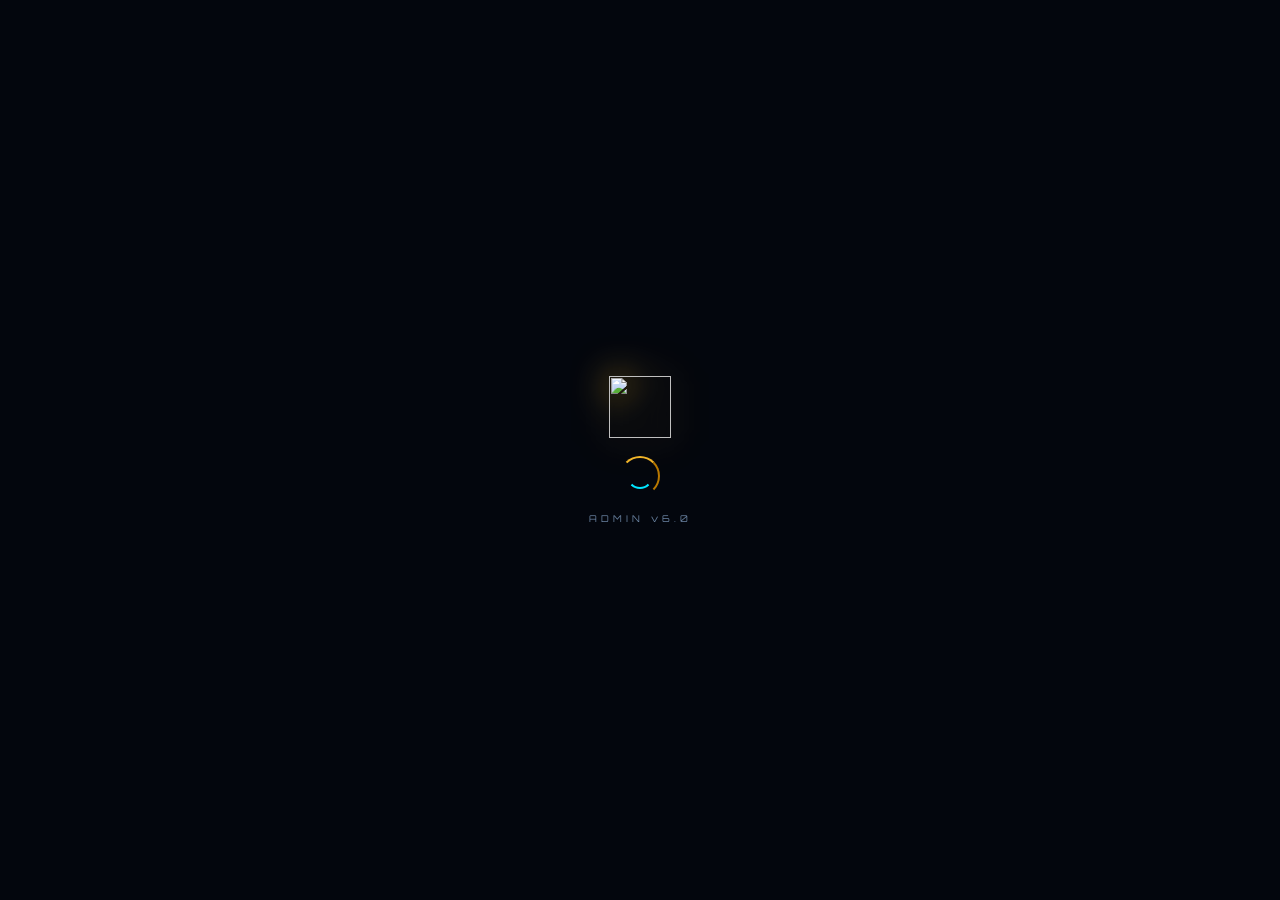
==== commit 56838670: "Add files via upload" ====
--- a/admin.html
+++ b/admin.html
@@ -6,41 +6,39 @@
 <meta name="theme-color" content="#f0b429">
 <meta name="apple-mobile-web-app-capable" content="yes">
 <meta name="apple-mobile-web-app-status-bar-style" content="black-translucent">
-<meta name="description" content="MITV Network Admin Panel — Muaaz Iqbal, MUSLIM ISLAM">
-<title>MITV — Admin Panel</title>
+<meta name="description" content="MITV Network Admin Panel v6.0 — Muaaz Iqbal, MUSLIM ISLAM">
+<title>MITV — Admin Panel v6.0</title>
 <link rel="manifest" href="manifest.json">
 <link rel="apple-touch-icon" href="https://i.ibb.co/Xxpt0B54/IMG-20260415-223746-removebg-preview.png">
 <link rel="preconnect" href="https://fonts.googleapis.com">
 <link rel="preconnect" href="https://fonts.gstatic.com" crossorigin>
-<link href="https://fonts.googleapis.com/css2?family=Orbitron:wght@700;900&family=Inter:wght@400;500;600;700&family=Fira+Code:wght@400&display=swap" rel="stylesheet">
+<link href="https://fonts.googleapis.com/css2?family=Orbitron:wght@700;900&family=Sora:wght@400;500;600;700&family=Fira+Code:wght@400&display=swap" rel="stylesheet">
 <style>
 *,*::before,*::after{margin:0;padding:0;box-sizing:border-box;-webkit-tap-highlight-color:transparent}
-html,body{height:100%;background:#03060d;overflow:hidden}
-body{font-family:'Inter',system-ui,sans-serif;color:#f0f4ff;-webkit-font-smoothing:antialiased;-moz-osx-font-smoothing:grayscale}
-:root{
-  --g:#f0b429;--g2:#ffe566;--g3:#b87800;
-  --c:#00e5ff;--p:#a78bfa;--gr:#10b981;--gr2:#34d399;
-  --r:#f43f5e;--or:#fb923c;--bl:#38bdf8;
-  --bg:#03060d;--bg2:#070f1e;--bg3:#0b1526;
-  --sf:rgba(7,15,30,0.88);--sf2:rgba(11,21,38,0.92);
-  --bd:rgba(255,255,255,0.07);--bdg:rgba(240,180,41,0.28);
-  --t1:#f0f4ff;--t2:#6b84a3;--t3:#28384f;
-  --r1:16px;--r2:12px;--r3:8px;
-  --ease:cubic-bezier(0.4,0,0.2,1);--spring:cubic-bezier(0.34,1.56,0.64,1);
-  --bn:60px;--topbar:50px;
-}
+html,body{height:100%;overflow:hidden}
+body{font-family:'Sora',system-ui,sans-serif;-webkit-font-smoothing:antialiased}
+
+/* ====== THEMES ====== */
+body.t-dark{--bg:#03060d;--bg2:#070f1e;--bg3:#0b1526;--sf:rgba(7,15,30,0.88);--sf2:rgba(11,21,38,0.94);--bd:rgba(255,255,255,0.07);--bdg:rgba(240,180,41,0.28);--t1:#f0f4ff;--t2:#6b84a3;--t3:#28384f;--g:#f0b429;--g2:#ffe566;--g3:#b87800;--c:#00e5ff;--p:#a78bfa;--gr:#10b981;--gr2:#34d399;--r:#f43f5e;--or:#fb923c;--bl:#38bdf8;--orb1:rgba(240,180,41,0.07);--orb2:rgba(0,229,255,0.055);--orb3:rgba(167,139,250,0.045);background:#03060d;color:#f0f4ff}
+body.t-royal{--bg:#0a0520;--bg2:#120830;--bg3:#1a0e42;--sf:rgba(18,8,48,0.9);--sf2:rgba(26,14,66,0.95);--bd:rgba(255,255,255,0.08);--bdg:rgba(167,139,250,0.35);--t1:#ede9ff;--t2:#7c6fa0;--t3:#3a2e60;--g:#a78bfa;--g2:#c4b5fd;--g3:#7c3aed;--c:#f472b6;--p:#38bdf8;--gr:#10b981;--gr2:#34d399;--r:#f43f5e;--or:#fb923c;--bl:#38bdf8;--orb1:rgba(167,139,250,0.1);--orb2:rgba(244,114,182,0.07);--orb3:rgba(56,189,248,0.06);background:#0a0520;color:#ede9ff}
+body.t-ocean{--bg:#020d18;--bg2:#051426;--bg3:#081d36;--sf:rgba(5,20,38,0.9);--sf2:rgba(8,29,54,0.95);--bd:rgba(255,255,255,0.07);--bdg:rgba(0,229,255,0.3);--t1:#e0f4ff;--t2:#4d7a99;--t3:#1e3a52;--g:#00e5ff;--g2:#67e8f9;--g3:#0099bb;--c:#f0b429;--p:#a78bfa;--gr:#10b981;--gr2:#34d399;--r:#f43f5e;--or:#fb923c;--bl:#38bdf8;--orb1:rgba(0,229,255,0.09);--orb2:rgba(240,180,41,0.06);--orb3:rgba(56,189,248,0.07);background:#020d18;color:#e0f4ff}
+body.t-rose{--bg:#150308;--bg2:#200510;--bg3:#2a071a;--sf:rgba(32,5,16,0.9);--sf2:rgba(42,7,26,0.95);--bd:rgba(255,255,255,0.08);--bdg:rgba(244,63,94,0.3);--t1:#ffe0e8;--t2:#9a4d6a;--t3:#5a1d3a;--g:#f43f5e;--g2:#fb7185;--g3:#be123c;--c:#fbbf24;--p:#a78bfa;--gr:#10b981;--gr2:#34d399;--r:#f43f5e;--or:#fb923c;--bl:#38bdf8;--orb1:rgba(244,63,94,0.1);--orb2:rgba(251,146,60,0.07);--orb3:rgba(167,139,250,0.05);background:#150308;color:#ffe0e8}
+body.t-forest{--bg:#010d07;--bg2:#03170d;--bg3:#052212;--sf:rgba(3,23,13,0.9);--sf2:rgba(5,34,18,0.95);--bd:rgba(255,255,255,0.07);--bdg:rgba(52,211,153,0.3);--t1:#d0ffe8;--t2:#3d7a56;--t3:#1a3d2e;--g:#34d399;--g2:#6ee7b7;--g3:#059669;--c:#38bdf8;--p:#f0b429;--gr:#10b981;--gr2:#34d399;--r:#f43f5e;--or:#fb923c;--bl:#38bdf8;--orb1:rgba(52,211,153,0.1);--orb2:rgba(56,189,248,0.07);--orb3:rgba(240,180,41,0.05);background:#010d07;color:#d0ffe8}
+
+:root{--r1:16px;--r2:12px;--r3:8px;--ease:cubic-bezier(0.4,0,0.2,1);--spring:cubic-bezier(0.34,1.56,0.64,1);--bn:62px;--topbar:52px}
+
 .bg{position:fixed;inset:0;z-index:0;pointer-events:none;overflow:hidden}
-.bg::after{content:'';position:absolute;inset:0;background-image:linear-gradient(rgba(0,229,255,0.022) 1px,transparent 1px),linear-gradient(90deg,rgba(0,229,255,0.022) 1px,transparent 1px);background-size:56px 56px;animation:bgG 70s linear infinite;transform:translateZ(0)}
+.bg::after{content:'';position:absolute;inset:0;background-image:linear-gradient(rgba(0,229,255,0.018) 1px,transparent 1px),linear-gradient(90deg,rgba(0,229,255,0.018) 1px,transparent 1px);background-size:56px 56px;animation:bgG 70s linear infinite;transform:translateZ(0)}
 @keyframes bgG{to{background-position:56px 56px}}
 .orb{position:absolute;border-radius:50%;filter:blur(90px);pointer-events:none;will-change:transform;animation:orbA ease-in-out infinite alternate}
-.o1{width:500px;height:500px;top:-160px;right:-120px;background:radial-gradient(circle,rgba(240,180,41,0.07),transparent 65%);animation-duration:24s}
-.o2{width:380px;height:380px;bottom:-120px;left:-100px;background:radial-gradient(circle,rgba(0,229,255,0.055),transparent 65%);animation-duration:30s}
-.o3{width:260px;height:260px;top:40%;left:38%;background:radial-gradient(circle,rgba(167,139,250,0.045),transparent 65%);animation-duration:20s}
+.o1{width:500px;height:500px;top:-160px;right:-120px;background:radial-gradient(circle,var(--orb1),transparent 65%);animation-duration:24s}
+.o2{width:380px;height:380px;bottom:-120px;left:-100px;background:radial-gradient(circle,var(--orb2),transparent 65%);animation-duration:30s}
+.o3{width:260px;height:260px;top:40%;left:38%;background:radial-gradient(circle,var(--orb3),transparent 65%);animation-duration:20s}
 @keyframes orbA{0%{transform:translate3d(0,0,0)}100%{transform:translate3d(24px,-18px,0)}}
 /* Loader */
-#ldr{position:fixed;inset:0;background:#03060d;z-index:9999;display:flex;flex-direction:column;align-items:center;justify-content:center;gap:1.1rem;transition:opacity 0.5s,visibility 0.5s}
+#ldr{position:fixed;inset:0;background:var(--bg);z-index:9999;display:flex;flex-direction:column;align-items:center;justify-content:center;gap:1.1rem;transition:opacity 0.5s,visibility 0.5s}
 #ldr.hide{opacity:0;visibility:hidden;pointer-events:none}
-.li{width:60px;height:60px;object-fit:contain;animation:liP 2s ease-in-out infinite;filter:drop-shadow(0 0 18px rgba(240,180,41,0.6))}
+.li{width:62px;height:62px;object-fit:contain;animation:liP 2s ease-in-out infinite;filter:drop-shadow(0 0 18px var(--g))}
 @keyframes liP{0%,100%{transform:scale(1)}50%{transform:scale(1.07)}}
 .lr{position:relative;width:40px;height:40px}
 .lr::before,.lr::after{content:'';position:absolute;border-radius:50%;border:2.5px solid transparent}
@@ -50,13 +48,13 @@
 .lt{font-family:'Orbitron',monospace;font-size:0.58rem;letter-spacing:4px;color:var(--t2);animation:ltF 1.6s infinite}
 @keyframes ltF{0%,100%{opacity:0.4}50%{opacity:1}}
 /* PIN */
-.pin-ov{position:fixed;inset:0;background:rgba(3,6,13,0.97);backdrop-filter:blur(24px);z-index:8000;display:flex;align-items:center;justify-content:center;opacity:0;pointer-events:none;transition:opacity 0.28s}
+.pin-ov{position:fixed;inset:0;background:rgba(0,0,0,0.97);backdrop-filter:blur(24px);z-index:8000;display:flex;align-items:center;justify-content:center;opacity:0;pointer-events:none;transition:opacity 0.28s}
 .pin-ov.on{opacity:1;pointer-events:all}
-.pin-box{background:var(--sf2);border:1px solid var(--bdg);border-radius:20px;padding:1.8rem 1.5rem;text-align:center;width:100%;max-width:290px;box-shadow:0 0 50px rgba(240,180,41,0.18);animation:pinIn 0.45s var(--spring)}
+.pin-box{background:var(--sf2);border:1px solid var(--bdg);border-radius:20px;padding:1.8rem 1.5rem;text-align:center;width:100%;max-width:290px;box-shadow:0 0 50px rgba(0,0,0,0.5);animation:pinIn 0.45s var(--spring)}
 @keyframes pinIn{from{transform:scale(0.72) rotate(-5deg);opacity:0}to{transform:scale(1) rotate(0);opacity:1}}
 .pin-dots{display:flex;justify-content:center;gap:10px;margin:0.9rem 0}
 .pd{width:12px;height:12px;border-radius:50%;border:2px solid var(--bd);transition:all 0.18s var(--spring)}
-.pd.on{background:var(--g);border-color:var(--g);box-shadow:0 0 12px rgba(240,180,41,0.6);transform:scale(1.18)}
+.pd.on{background:var(--g);border-color:var(--g);box-shadow:0 0 12px var(--g);transform:scale(1.18)}
 .pd.er{background:var(--r);border-color:var(--r);animation:shake 0.38s}
 @keyframes shake{0%,100%{transform:translateX(0)}25%{transform:translateX(-5px)}75%{transform:translateX(5px)}}
 .pgrid{display:grid;grid-template-columns:repeat(3,1fr);gap:0.5rem;margin-top:0.85rem}
@@ -65,11 +63,11 @@
 .pk.del{color:var(--r)}.pk.ok{background:rgba(240,180,41,0.1);border-color:var(--bdg);color:var(--g)}
 /* App shell */
 .app{position:fixed;inset:0;z-index:1;display:flex;flex-direction:column}
-.topbar{height:var(--topbar);flex-shrink:0;background:rgba(3,6,13,0.92);backdrop-filter:blur(24px);border-bottom:1px solid var(--bd);display:flex;align-items:center;justify-content:space-between;padding:0 1rem;z-index:100}
+.topbar{height:var(--topbar);flex-shrink:0;background:rgba(0,0,0,0.92);backdrop-filter:blur(24px);border-bottom:1px solid var(--bd);display:flex;align-items:center;justify-content:space-between;padding:0 1rem;z-index:100}
 .tb-left{display:flex;align-items:center;gap:0.6rem}
-.tb-img{width:26px;height:26px;object-fit:contain;filter:drop-shadow(0 0 5px rgba(240,180,41,0.5))}
+.tb-img{width:28px;height:28px;object-fit:contain;filter:drop-shadow(0 0 6px var(--g))}
 .tb-n{font-family:'Orbitron',monospace;font-size:0.78rem;font-weight:700;letter-spacing:2px;color:var(--g)}
-.tb-s{font-size:0.62rem;color:var(--t2)}
+.tb-s{font-size:0.6rem;color:var(--t2)}
 .dot{width:7px;height:7px;border-radius:50%;background:var(--gr2);box-shadow:0 0 6px var(--gr2);animation:dotP 2s infinite}
 @keyframes dotP{0%,100%{box-shadow:0 0 6px var(--gr2)}50%{box-shadow:0 0 14px var(--gr2),0 0 22px rgba(52,211,153,0.3)}}
 .scroll{flex:1;overflow-y:auto;overflow-x:hidden;-webkit-overflow-scrolling:touch;overscroll-behavior:contain;scroll-behavior:smooth;padding-bottom:calc(var(--bn) + env(safe-area-inset-bottom) + 4px);transform:translateZ(0)}
@@ -79,16 +77,15 @@
 .pg.on{display:block}
 .pg.np{padding:0}
 @keyframes pgIn{from{opacity:0;transform:translateY(6px)}to{opacity:1;transform:translateY(0)}}
-.bnav{height:var(--bn);flex-shrink:0;background:rgba(3,6,13,0.95);backdrop-filter:blur(28px);border-top:1px solid var(--bd);display:flex;align-items:stretch;padding-bottom:env(safe-area-inset-bottom);z-index:100}
-.bni{flex:1;display:flex;flex-direction:column;align-items:center;justify-content:center;gap:0.2rem;border:none;background:transparent;color:var(--t3);cursor:pointer;user-select:none;position:relative;transition:color 0.18s var(--ease);-webkit-tap-highlight-color:transparent;padding:0.25rem 0.1rem}
+.bnav{height:var(--bn);flex-shrink:0;background:rgba(0,0,0,0.96);backdrop-filter:blur(28px);border-top:1px solid var(--bd);display:flex;align-items:stretch;padding-bottom:env(safe-area-inset-bottom);z-index:100}
+.bni{flex:1;display:flex;flex-direction:column;align-items:center;justify-content:center;gap:0.18rem;border:none;background:transparent;color:var(--t3);cursor:pointer;user-select:none;position:relative;transition:color 0.18s var(--ease);-webkit-tap-highlight-color:transparent;padding:0.25rem 0.05rem}
 .bni:active{background:rgba(255,255,255,0.03)}
 .bni.on{color:var(--g)}
-.bni-ic{font-size:1.22rem;transition:transform 0.22s var(--spring)}
-.bni.on .bni-ic{transform:scale(1.1) translateY(-2px);filter:drop-shadow(0 0 5px rgba(240,180,41,0.5))}
-.bni-lb{font-family:'Orbitron',monospace;font-size:0.52rem;letter-spacing:0.8px;text-transform:uppercase}
+.bni-ic{font-size:1.18rem;transition:transform 0.22s var(--spring)}
+.bni.on .bni-ic{transform:scale(1.1) translateY(-2px);filter:drop-shadow(0 0 5px var(--g))}
+.bni-lb{font-family:'Orbitron',monospace;font-size:0.48rem;letter-spacing:0.6px;text-transform:uppercase}
 .bni::after{content:'';position:absolute;top:0;left:50%;transform:translateX(-50%);width:0;height:2px;background:linear-gradient(90deg,var(--g3),var(--g2));border-radius:0 0 3px 3px;transition:width 0.22s var(--ease)}
-.bni.on::after{width:26px}
-/* Req badge */
+.bni.on::after{width:24px}
 .req-dot{position:absolute;top:6px;right:calc(50% - 20px);width:7px;height:7px;border-radius:50%;background:var(--r);display:none}
 /* Cards */
 .card{background:var(--sf);backdrop-filter:blur(24px);-webkit-backdrop-filter:blur(24px);border:1px solid var(--bd);border-radius:var(--r1);position:relative;overflow:hidden;transition:transform 0.2s var(--ease);will-change:transform}
@@ -99,32 +96,39 @@
 .card.lr2::before{content:'';position:absolute;top:0;left:0;right:0;height:2px;background:linear-gradient(90deg,transparent,var(--r),transparent)}
 .sg{display:grid;grid-template-columns:1fr 1fr;gap:0.65rem;margin-bottom:0.9rem}
 .sc{padding:0.95rem 1rem;cursor:default}
-.sc-i{font-size:1.25rem;margin-bottom:0.35rem}.sc-n{font-family:'Orbitron',monospace;font-size:1.65rem;font-weight:900;line-height:1;letter-spacing:-1px}.sc-l{font-size:0.62rem;color:var(--t2);text-transform:uppercase;letter-spacing:1.5px;margin-top:0.22rem}.sc-g{position:absolute;right:-5px;bottom:-7px;font-size:2.6rem;opacity:0.055;pointer-events:none}
-.cg{color:var(--g)}.cc{color:var(--c)}.cp{color:var(--p)}.cgr{color:var(--gr2)}.cr{color:var(--r)}
+.sc-i{font-size:1.25rem;margin-bottom:0.35rem}
+.sc-n{font-family:'Orbitron',monospace;font-size:1.65rem;font-weight:900;line-height:1;letter-spacing:-1px}
+.sc-l{font-size:0.62rem;color:var(--t2);text-transform:uppercase;letter-spacing:1.5px;margin-top:0.22rem}
+.sc-g{position:absolute;right:-5px;bottom:-7px;font-size:2.6rem;opacity:0.055;pointer-events:none}
+.cg{color:var(--g)}.cc{color:var(--c)}.cp{color:var(--p)}.cgr{color:var(--gr2)}.cr{color:var(--r)}.cor{color:var(--or)}
 .sh{display:flex;align-items:center;justify-content:space-between;margin:0.85rem 0 0.6rem}
-.sht{font-family:'Orbitron',monospace;font-size:0.62rem;letter-spacing:2.5px;color:var(--g);text-transform:uppercase}
-.btn{display:inline-flex;align-items:center;justify-content:center;gap:0.42rem;padding:0.62rem 1.1rem;border-radius:var(--r2);font-family:'Inter',sans-serif;font-size:0.84rem;font-weight:600;cursor:pointer;border:none;text-decoration:none;white-space:nowrap;position:relative;overflow:hidden;user-select:none;-webkit-tap-highlight-color:transparent;transition:transform 0.14s var(--ease),box-shadow 0.18s;will-change:transform}
+.sht{font-family:'Orbitron',monospace;font-size:0.6rem;letter-spacing:2.5px;color:var(--g);text-transform:uppercase}
+.btn{display:inline-flex;align-items:center;justify-content:center;gap:0.42rem;padding:0.62rem 1.1rem;border-radius:var(--r2);font-family:'Sora',sans-serif;font-size:0.84rem;font-weight:600;cursor:pointer;border:none;text-decoration:none;white-space:nowrap;position:relative;overflow:hidden;user-select:none;-webkit-tap-highlight-color:transparent;transition:transform 0.14s var(--ease),box-shadow 0.18s;will-change:transform}
 .btn::after{content:'';position:absolute;inset:0;background:linear-gradient(105deg,transparent 30%,rgba(255,255,255,0.15) 50%,transparent 70%);transform:translateX(-100%) skewX(-15deg);transition:transform 0.42s}
 .btn:hover::after{transform:translateX(160%) skewX(-15deg)}
 .btn:active{transform:scale(0.94)!important}
 .btn:disabled{opacity:0.4;cursor:not-allowed;transform:none!important}
-.bg-gold{background:linear-gradient(135deg,var(--g),var(--g3));color:#03060d;font-weight:700;box-shadow:0 3px 14px rgba(240,180,41,0.32)}
+.bg-gold{background:linear-gradient(135deg,var(--g),var(--g3));color:#03060d;font-weight:700;box-shadow:0 3px 14px rgba(0,0,0,0.3)}
 .bg-gold:hover{transform:translateY(-1px)}
-.bg-cyan{background:linear-gradient(135deg,var(--c),#0099bb);color:#03060d;font-weight:700}
+.bg-cyan{background:linear-gradient(135deg,var(--c),var(--g3));color:#03060d;font-weight:700}
 .bg-purple{background:linear-gradient(135deg,var(--p),#7c3aed);color:#fff;font-weight:700}
 .bg-green{background:rgba(16,185,129,0.14);border:1px solid rgba(16,185,129,0.3);color:var(--gr2)}
 .bg-green:hover{background:rgba(16,185,129,0.24)}
 .bg-red{background:rgba(244,63,94,0.12);border:1px solid rgba(244,63,94,0.28);color:var(--r)}
+.bg-red:hover{background:rgba(244,63,94,0.22)}
 .bg-ghost{background:rgba(255,255,255,0.05);border:1px solid var(--bd);color:var(--t2)}
 .bg-ghost:hover{background:rgba(255,255,255,0.09);color:var(--t1)}
+.bg-orange{background:rgba(251,146,60,0.12);border:1px solid rgba(251,146,60,0.28);color:var(--or)}
 .bfull{width:100%}.bsm{padding:0.33rem 0.72rem;font-size:0.74rem;border-radius:var(--r3)}
-.fl{display:block;font-family:'Orbitron',monospace;font-size:0.56rem;letter-spacing:2.5px;text-transform:uppercase;color:var(--t2);margin-bottom:0.34rem}
+.fl{display:block;font-family:'Orbitron',monospace;font-size:0.54rem;letter-spacing:2.5px;text-transform:uppercase;color:var(--t2);margin-bottom:0.34rem}
 .fg{margin-bottom:0.85rem;position:relative}
 .fic{position:absolute;left:0.88rem;top:50%;transform:translateY(-50%);font-size:0.88rem;color:var(--t3);pointer-events:none;transition:color 0.18s}
 .fg:focus-within .fic{color:var(--g)}
-.fi{width:100%;background:rgba(3,6,13,0.72);border:1px solid var(--bd);border-radius:var(--r2);padding:0.7rem 0.95rem 0.7rem 2.6rem;color:var(--t1);font-family:'Inter',sans-serif;font-size:0.87rem;outline:none;transition:border-color 0.2s;-webkit-appearance:none}
+.fi{width:100%;background:rgba(0,0,0,0.35);border:1px solid var(--bd);border-radius:var(--r2);padding:0.7rem 0.95rem 0.7rem 2.6rem;color:var(--t1);font-family:'Sora',sans-serif;font-size:0.87rem;outline:none;transition:border-color 0.2s;-webkit-appearance:none}
 .fi:focus{border-color:var(--g);box-shadow:0 0 0 3px rgba(240,180,41,0.1)}
 .fi::placeholder{color:var(--t3)}.fi.ni{padding-left:0.95rem}
+.fi-sel{width:100%;background:rgba(0,0,0,0.35);border:1px solid var(--bd);border-radius:var(--r2);padding:0.7rem 0.95rem;color:var(--t1);font-family:'Sora',sans-serif;font-size:0.87rem;outline:none;-webkit-appearance:none;appearance:none}
+.fi-sel:focus{border-color:var(--g)}
 .badge{display:inline-flex;align-items:center;gap:0.26rem;padding:0.18rem 0.58rem;border-radius:20px;font-family:'Orbitron',monospace;font-size:0.54rem;font-weight:700;letter-spacing:0.5px;white-space:nowrap}
 .bp{background:rgba(16,185,129,0.11);color:var(--gr2);border:1px solid rgba(16,185,129,0.26)}
 .bb{background:rgba(244,63,94,0.11);color:var(--r);border:1px solid rgba(244,63,94,0.26)}
@@ -134,32 +138,29 @@
 @keyframes cliIn{from{opacity:0;transform:translateX(-7px)}to{opacity:1;transform:translateX(0)}}
 .cav{width:36px;height:36px;border-radius:50%;display:flex;align-items:center;justify-content:center;font-size:0.9rem;flex-shrink:0}
 .cav-g{background:linear-gradient(135deg,var(--g3),var(--g));box-shadow:0 0 9px rgba(240,180,41,0.22)}
-.cav-c{background:linear-gradient(135deg,var(--c),#0099bb)}
-.cav-p{background:linear-gradient(135deg,var(--p),#7c3aed)}
-.cav-r{background:rgba(244,63,94,0.2)}
-.cinf{flex:1;min-width:0}
-.cnm{font-weight:600;font-size:0.85rem;white-space:nowrap;overflow:hidden;text-overflow:ellipsis}
+.cav-c{background:linear-gradient(135deg,var(--c),#0099bb)}.cav-p{background:linear-gradient(135deg,var(--p),#7c3aed)}
+.cav-r{background:rgba(244,63,94,0.2)}.cav-gr{background:linear-gradient(135deg,var(--gr),#059669)}
+.cinf{flex:1;min-width:0}.cnm{font-weight:600;font-size:0.85rem;white-space:nowrap;overflow:hidden;text-overflow:ellipsis}
 .csub{font-size:0.7rem;color:var(--t2);margin-top:0.1rem;white-space:nowrap;overflow:hidden;text-overflow:ellipsis}
 .cright{display:flex;flex-direction:column;align-items:flex-end;gap:0.28rem;flex-shrink:0}
-.rev-row{display:flex;justify-content:space-between;align-items:center;padding:0.55rem 0.9rem;border-bottom:1px solid var(--bd)}.rev-row:last-child{border-bottom:none}.rl{font-size:0.76rem;color:var(--t2)}.rv{font-family:'Orbitron',monospace;font-size:0.88rem;color:var(--g)}.rv.big{font-size:1.1rem}
+.rev-row{display:flex;justify-content:space-between;align-items:center;padding:0.55rem 0.9rem;border-bottom:1px solid var(--bd)}.rev-row:last-child{border-bottom:none}
+.rl{font-size:0.76rem;color:var(--t2)}.rv{font-family:'Orbitron',monospace;font-size:0.88rem;color:var(--g)}.rv.big{font-size:1.1rem}
 /* Chat */
 .chat-shell{display:flex;flex-direction:column;height:calc(100dvh - var(--topbar) - var(--bn) - env(safe-area-inset-bottom));overflow:hidden}
-.chat-hdr{padding:0.72rem 0.95rem;border-bottom:1px solid var(--bd);display:flex;align-items:center;gap:0.72rem;flex-shrink:0;background:rgba(3,6,13,0.88)}
-.chat-subhdr{padding:0.5rem 0.85rem;border-bottom:1px solid var(--bd);display:flex;gap:0.4rem;overflow-x:auto;flex-shrink:0;background:rgba(3,6,13,0.8);-webkit-overflow-scrolling:touch}
+.chat-hdr{padding:0.72rem 0.95rem;border-bottom:1px solid var(--bd);display:flex;align-items:center;gap:0.72rem;flex-shrink:0;background:rgba(0,0,0,0.88)}
+.chat-subhdr{padding:0.5rem 0.85rem;border-bottom:1px solid var(--bd);display:flex;gap:0.4rem;overflow-x:auto;flex-shrink:0;background:rgba(0,0,0,0.8);-webkit-overflow-scrolling:touch}
 .chat-subhdr::-webkit-scrollbar{display:none}
-.rsel-btn{flex-shrink:0;padding:0.3rem 0.72rem;border:1px solid var(--bd);border-radius:20px;background:transparent;color:var(--t2);font-size:0.7rem;cursor:pointer;white-space:nowrap;transition:all 0.18s;font-family:'Inter',sans-serif}
+.rsel-btn{flex-shrink:0;padding:0.3rem 0.72rem;border:1px solid var(--bd);border-radius:20px;background:transparent;color:var(--t2);font-size:0.7rem;cursor:pointer;white-space:nowrap;transition:all 0.18s;font-family:'Sora',sans-serif}
 .rsel-btn.on{background:rgba(240,180,41,0.14);border-color:var(--bdg);color:var(--g)}
 .chat-msgs{flex:1;overflow-y:auto;padding:0.85rem;display:flex;flex-direction:column;gap:0.68rem;-webkit-overflow-scrolling:touch;overscroll-behavior:contain;scroll-behavior:smooth}
 .chat-msgs::-webkit-scrollbar{width:2px}
 .chat-msgs::-webkit-scrollbar-thumb{background:var(--bd);border-radius:2px}
-.chat-foot{padding:0.7rem 0.85rem;border-top:1px solid var(--bd);display:flex;gap:0.55rem;align-items:flex-end;flex-shrink:0;background:rgba(3,6,13,0.88);padding-bottom:calc(0.7rem + env(safe-area-inset-bottom))}
+.chat-foot{padding:0.7rem 0.85rem;border-top:1px solid var(--bd);display:flex;gap:0.55rem;align-items:flex-end;flex-shrink:0;background:rgba(0,0,0,0.88);padding-bottom:calc(0.7rem + env(safe-area-inset-bottom))}
 .msg{display:flex;gap:0.5rem;max-width:88%;animation:msgIn 0.24s var(--spring)}
 .msg.self{flex-direction:row-reverse;margin-left:auto}
 @keyframes msgIn{from{opacity:0;transform:translateY(8px) scale(0.94)}to{opacity:1;transform:translateY(0) scale(1)}}
 .mav{width:27px;height:27px;border-radius:50%;flex-shrink:0;display:flex;align-items:center;justify-content:center;font-size:0.75rem;border:1px solid var(--bd)}
-.mav-g{background:linear-gradient(135deg,var(--g),var(--g3));box-shadow:0 0 8px rgba(240,180,41,0.3)}
-.mav-c{background:linear-gradient(135deg,var(--c),#0099bb)}
-.mav-p{background:linear-gradient(135deg,var(--p),#7c3aed)}
+.mav-g{background:linear-gradient(135deg,var(--g),var(--g3));box-shadow:0 0 8px rgba(240,180,41,0.3)}.mav-c{background:linear-gradient(135deg,var(--c),#0099bb)}.mav-p{background:linear-gradient(135deg,var(--p),#7c3aed)}
 .bubble{background:var(--sf2);border:1px solid var(--bd);border-radius:12px 12px 12px 3px;padding:0.58rem 0.85rem;font-size:0.83rem;line-height:1.6;color:var(--t1);word-break:break-word}
 .self .bubble{background:rgba(240,180,41,0.1);border-color:var(--bdg);border-radius:12px 12px 3px 12px}
 .ai-m .bubble{background:rgba(167,139,250,0.09);border-color:rgba(167,139,250,0.22)}
@@ -168,24 +169,39 @@
 .think span{width:6px;height:6px;border-radius:50%;animation:thinkB 1.3s ease-in-out infinite}
 .think span:nth-child(1){background:var(--g)}.think span:nth-child(2){background:var(--c);animation-delay:0.15s}.think span:nth-child(3){background:var(--p);animation-delay:0.3s}
 @keyframes thinkB{0%,60%,100%{transform:translateY(0)}30%{transform:translateY(-6px)}}
-.chat-ta{flex:1;background:rgba(3,6,13,0.8);border:1px solid var(--bd);border-radius:10px;padding:0.6rem 0.88rem;color:var(--t1);font-family:'Inter',sans-serif;font-size:0.87rem;outline:none;resize:none;transition:border-color 0.2s;max-height:88px;-webkit-overflow-scrolling:touch;overflow-y:auto}
+.chat-ta{flex:1;background:rgba(0,0,0,0.5);border:1px solid var(--bd);border-radius:10px;padding:0.6rem 0.88rem;color:var(--t1);font-family:'Sora',sans-serif;font-size:0.87rem;outline:none;resize:none;transition:border-color 0.2s;max-height:88px;-webkit-overflow-scrolling:touch;overflow-y:auto}
 .chat-ta:focus{border-color:var(--g)}.chat-ta::placeholder{color:var(--t3)}
 .sbtn{width:38px;height:38px;border-radius:9px;flex-shrink:0;display:flex;align-items:center;justify-content:center;transition:transform 0.16s var(--spring)!important}
 .sbtn:active{transform:scale(0.88)!important}
+/* Voice btn */
+.voice-btn{width:34px;height:34px;border-radius:50%;flex-shrink:0;display:flex;align-items:center;justify-content:center;transition:all 0.18s;border:1px solid var(--bd);background:rgba(255,255,255,0.05);cursor:pointer;color:var(--t2);font-size:0.9rem}
+.voice-btn.recording{background:rgba(244,63,94,0.2);border-color:var(--r);color:var(--r);animation:pulse 1s infinite}
+@keyframes pulse{0%,100%{box-shadow:0 0 0 0 rgba(244,63,94,0.4)}50%{box-shadow:0 0 0 6px rgba(244,63,94,0)}}
 /* Modal */
 .mo-ov{position:fixed;inset:0;background:rgba(0,0,0,0.72);backdrop-filter:blur(10px);z-index:700;display:flex;align-items:flex-end;justify-content:center;opacity:0;pointer-events:none;transition:opacity 0.24s var(--ease)}
 .mo-ov.on{opacity:1;pointer-events:all}
-.mo-box{width:100%;max-width:560px;max-height:90dvh;overflow-y:auto;background:var(--sf2);border:1px solid var(--bdg);border-radius:20px 20px 0 0;transform:translateY(100%);transition:transform 0.3s var(--spring);padding-bottom:env(safe-area-inset-bottom)}
+.mo-box{width:100%;max-width:560px;max-height:92dvh;overflow-y:auto;background:var(--sf2);border:1px solid var(--bdg);border-radius:20px 20px 0 0;transform:translateY(100%);transition:transform 0.3s var(--spring);padding-bottom:env(safe-area-inset-bottom)}
 .mo-ov.on .mo-box{transform:translateY(0)}
 .mo-hd{padding:1rem 1.1rem 0.78rem;border-bottom:1px solid var(--bd);display:flex;align-items:center;justify-content:space-between;position:sticky;top:0;background:var(--sf2);z-index:1}
 .mo-ttl{font-family:'Orbitron',monospace;font-size:0.7rem;letter-spacing:2px;color:var(--g);text-transform:uppercase}
 .mo-cl{background:none;border:none;color:var(--t2);font-size:1.15rem;cursor:pointer;padding:0.2rem;line-height:1}
 .mo-body{padding:0.95rem 1.1rem}.mo-foot{padding:0.82rem 1.1rem;border-top:1px solid var(--bd);display:flex;gap:0.55rem;justify-content:flex-end;flex-wrap:wrap}
 .dr{display:flex;align-items:flex-start;padding:0.55rem 0;border-bottom:1px solid var(--bd)}.dr:last-child{border-bottom:none}
-.dl{font-family:'Orbitron',monospace;font-size:0.54rem;letter-spacing:2px;color:var(--t3);width:68px;flex-shrink:0;padding-top:0.1rem;text-transform:uppercase}
+.dl{font-family:'Orbitron',monospace;font-size:0.52rem;letter-spacing:2px;color:var(--t3);width:76px;flex-shrink:0;padding-top:0.1rem;text-transform:uppercase}
 .dv{font-size:0.84rem;color:var(--t1);flex:1;word-break:break-word}.dv.mono{font-family:'Fira Code',monospace;font-size:0.73rem;color:var(--bl)}
 .ae{background:rgba(244,63,94,0.1);border:1px solid rgba(244,63,94,0.26);border-radius:var(--r3);padding:0.58rem 0.85rem;color:var(--r);font-size:0.77rem;margin-bottom:0.78rem;display:none}
 .ae.on{display:block;animation:shake 0.35s}
+/* M3U */
+.m3u-box{background:rgba(0,0,0,0.5);border:1px solid var(--bd);border-radius:var(--r2);padding:0.6rem 0.85rem;display:flex;align-items:center;gap:0.62rem;margin-top:0.45rem}
+.m3u-t{flex:1;font-family:'Fira Code',monospace;font-size:0.68rem;color:var(--bl);word-break:break-all}
+.cp-btn{background:rgba(255,255,255,0.05);border:1px solid var(--bd);border-radius:var(--r3);padding:0.28rem 0.58rem;color:var(--t2);font-size:0.7rem;cursor:pointer;flex-shrink:0;transition:all 0.16s}
+.cp-btn:active{border-color:var(--bdg);color:var(--g)}.cp-btn.done{background:rgba(16,185,129,0.14);border-color:rgba(16,185,129,0.28);color:var(--gr2)}
+/* Search */
+.srch-wrap{position:relative;margin-bottom:0.85rem}
+.srch-ic{position:absolute;left:0.85rem;top:50%;transform:translateY(-50%);font-size:0.86rem;pointer-events:none;color:var(--t3)}
+.srch{width:100%;background:rgba(0,0,0,0.4);border:1px solid var(--bd);border-radius:var(--r2);padding:0.68rem 0.95rem 0.68rem 2.4rem;color:var(--t1);font-family:'Sora',sans-serif;font-size:0.87rem;outline:none;transition:border-color 0.2s;-webkit-appearance:none}
+.srch:focus{border-color:var(--g)}.srch::placeholder{color:var(--t3)}
+/* Toast */
 #toasts{position:fixed;top:0.85rem;right:0.85rem;z-index:9999;display:flex;flex-direction:column;gap:0.42rem;pointer-events:none}
 .toast{background:rgba(3,6,13,0.97);backdrop-filter:blur(20px);border:1px solid var(--bd);border-radius:10px;padding:0.62rem 0.95rem;display:flex;align-items:center;gap:0.48rem;font-size:0.78rem;min-width:175px;max-width:275px;pointer-events:all;animation:tIn 0.3s var(--spring)}
 .toast.out{animation:tOut 0.24s var(--ease) forwards}
@@ -193,24 +209,47 @@
 @keyframes tIn{from{opacity:0;transform:translateX(15px) scale(0.9)}to{opacity:1;transform:translateX(0) scale(1)}}
 @keyframes tOut{to{opacity:0;transform:translateX(15px)}}
 .empty{text-align:center;padding:2.5rem 1rem;color:var(--t2)}.empty-i{font-size:2rem;margin-bottom:0.5rem;opacity:0.45}
-.spin-sm{width:13px;height:13px;border:2px solid rgba(3,6,13,0.4);border-top-color:#03060d;border-radius:50%;animation:spin 0.7s linear infinite;display:inline-block;vertical-align:middle;margin-right:5px}
-.srch-wrap{position:relative;margin-bottom:0.85rem}.srch-ic{position:absolute;left:0.85rem;top:50%;transform:translateY(-50%);font-size:0.86rem;pointer-events:none;color:var(--t3)}
-.srch{width:100%;background:rgba(3,6,13,0.72);border:1px solid var(--bd);border-radius:var(--r2);padding:0.68rem 0.95rem 0.68rem 2.4rem;color:var(--t1);font-family:'Inter',sans-serif;font-size:0.87rem;outline:none;transition:border-color 0.2s;-webkit-appearance:none}
-.srch:focus{border-color:var(--g)}.srch::placeholder{color:var(--t3)}
+.spin-sm{width:13px;height:13px;border:2px solid rgba(0,0,0,0.3);border-top-color:var(--bg);border-radius:50%;animation:spin 0.7s linear infinite;display:inline-block;vertical-align:middle;margin-right:5px}
+/* Theme bar inline */
+.th-bar{display:flex;gap:0.35rem;align-items:center}
+.th-d{width:18px;height:18px;border-radius:50%;border:2px solid transparent;cursor:pointer;transition:all 0.18s}
+.th-d.on{border-color:var(--t1);transform:scale(1.2)}
+.th-d[data-t="t-dark"]{background:linear-gradient(135deg,#f0b429,#00e5ff)}
+.th-d[data-t="t-royal"]{background:linear-gradient(135deg,#a78bfa,#f472b6)}
+.th-d[data-t="t-ocean"]{background:linear-gradient(135deg,#00e5ff,#38bdf8)}
+.th-d[data-t="t-rose"]{background:linear-gradient(135deg,#f43f5e,#fb923c)}
+.th-d[data-t="t-forest"]{background:linear-gradient(135deg,#34d399,#38bdf8)}
+/* Monitoring */
+.monitor-row{display:flex;align-items:center;justify-content:space-between;padding:0.6rem 0.9rem;border-bottom:1px solid var(--bd)}
+.monitor-row:last-child{border-bottom:none}
+.mbar{height:5px;border-radius:3px;background:rgba(255,255,255,0.06);margin-top:0.3rem;overflow:hidden}
+.mbar-fill{height:100%;border-radius:3px;background:linear-gradient(90deg,var(--g3),var(--g2));transition:width 0.6s var(--ease)}
+/* Image in chat */
+.chat-img{max-width:220px;border-radius:10px;margin-top:0.35rem;cursor:pointer}
+/* Top reseller card */
+.top-res{background:linear-gradient(135deg,rgba(240,180,41,0.1),rgba(0,229,255,0.06));border:1px solid var(--bdg);border-radius:var(--r2);padding:0.85rem 1rem;margin-bottom:0.65rem;position:relative;overflow:hidden}
+.top-res::before{content:'👑';position:absolute;right:0.7rem;bottom:0.2rem;font-size:2.5rem;opacity:0.1}
 </style>
 </head>
-<body>
+<body class="t-dark">
 <div class="bg"><div class="orb o1"></div><div class="orb o2"></div><div class="orb o3"></div></div>
-<div id="ldr"><img src="https://i.ibb.co/Xxpt0B54/IMG-20260415-223746-removebg-preview.png" class="li"><div class="lr"></div><div class="lt">ADMIN LOADING</div></div>
+<div id="ldr"><img src="https://i.ibb.co/Xxpt0B54/IMG-20260415-223746-removebg-preview.png" class="li"><div class="lr"></div><div class="lt">ADMIN v6.0</div></div>
 
 <!-- PIN -->
 <div class="pin-ov on" id="pinOv">
   <div class="pin-box">
-    <img src="https://i.ibb.co/Xxpt0B54/IMG-20260415-223746-removebg-preview.png" style="width:44px;display:block;margin:0 auto 0.7rem;filter:drop-shadow(0 0 12px rgba(240,180,41,0.6))">
-    <div style="font-family:'Orbitron',monospace;font-size:0.68rem;letter-spacing:2px;color:var(--g);text-align:center">ADMIN PIN</div>
+    <img src="https://i.ibb.co/Xxpt0B54/IMG-20260415-223746-removebg-preview.png" style="width:44px;display:block;margin:0 auto 0.7rem;filter:drop-shadow(0 0 12px var(--g))">
+    <div style="font-family:'Orbitron',monospace;font-size:0.65rem;letter-spacing:2px;color:var(--g);text-align:center">ADMIN PIN</div>
+    <div style="font-size:0.62rem;color:var(--t2);text-align:center;margin-top:0.3rem">Ya Google se login karein</div>
     <div class="pin-dots"><div class="pd" id="pd0"></div><div class="pd" id="pd1"></div><div class="pd" id="pd2"></div><div class="pd" id="pd3"></div></div>
     <div class="pgrid" id="pgrid"></div>
     <div id="perr" style="font-size:0.7rem;color:var(--r);text-align:center;min-height:1em;margin-top:0.55rem"></div>
+    <div style="margin-top:0.7rem;display:flex;gap:0.5rem">
+      <button onclick="doGoogleAdminLogin()" style="flex:1;padding:0.58rem;background:rgba(255,255,255,0.07);border:1px solid rgba(255,255,255,0.14);border-radius:var(--r3);color:var(--t1);font-size:0.7rem;cursor:pointer;font-family:'Sora',sans-serif;display:flex;align-items:center;justify-content:center;gap:0.4rem">
+        <svg width="14" height="14" viewBox="0 0 48 48"><path fill="#EA4335" d="M24 9.5c3.54 0 6.71 1.22 9.21 3.6l6.85-6.85C35.9 2.38 30.47 0 24 0 14.62 0 6.51 5.38 2.56 13.22l7.98 6.19C12.43 13.72 17.74 9.5 24 9.5z"/><path fill="#4285F4" d="M46.98 24.55c0-1.57-.15-3.09-.38-4.55H24v9.02h12.94c-.58 2.96-2.26 5.48-4.78 7.18l7.73 6c4.51-4.18 7.09-10.36 7.09-17.65z"/><path fill="#FBBC05" d="M10.53 28.59c-.48-1.45-.76-2.99-.76-4.59s.27-3.14.76-4.59l-7.98-6.19C.92 16.46 0 20.12 0 24c0 3.88.92 7.54 2.56 10.78l7.97-6.19z"/><path fill="#34A853" d="M24 48c6.48 0 11.93-2.13 15.89-5.81l-7.73-6c-2.18 1.48-4.97 2.31-8.16 2.31-6.26 0-11.57-4.22-13.47-9.91l-7.98 6.19C6.51 42.62 14.62 48 24 48z"/><path fill="none" d="M0 0h48v48H0z"/></svg>
+        Google
+      </button>
+    </div>
   </div>
 </div>
 
@@ -222,37 +261,75 @@
       <div class="ae" id="arE"></div>
       <div class="fg"><label class="fl">Naam *</label><span class="fic">👤</span><input class="fi" id="ar_n" placeholder="Muhammad Ali"></div>
       <div class="fg"><label class="fl">Phone *</label><span class="fic">📞</span><input class="fi" type="tel" id="ar_p" placeholder="03XX-XXXXXXX" inputmode="tel"></div>
+      <div class="fg"><label class="fl">Email</label><span class="fic">📧</span><input class="fi" type="email" id="ar_em" placeholder="email@example.com"></div>
       <div class="fg"><label class="fl">City</label><span class="fic">📍</span><input class="fi" id="ar_c" placeholder="Lahore"></div>
       <div class="fg"><label class="fl">Password *</label><span class="fic">🔒</span><input class="fi" type="password" id="ar_w" placeholder="Min 4 chars"></div>
-    </div>
-    <div class="mo-foot">
-      <button class="btn bg-ghost bsm" onclick="cM('moAR')">Cancel</button>
-      <button class="btn bg-gold bsm" id="arBtn" onclick="addRes()">✅ Add Karein</button>
-    </div>
+      <div class="fg"><label class="fl">Credit (Credits)</label><span class="fic">💎</span><input class="fi" type="number" id="ar_cr" placeholder="50" class="ni" style="padding-left:2.6rem"></div>
+    </div>
+    <div class="mo-foot"><button class="btn bg-ghost bsm" onclick="cM('moAR')">Cancel</button><button class="btn bg-gold bsm" id="arBtn" onclick="addRes()">✅ Add Karein</button></div>
+  </div>
+</div>
+
+<!-- Edit Reseller Modal -->
+<div class="mo-ov" id="moER">
+  <div class="mo-box">
+    <div class="mo-hd"><div class="mo-ttl">✏️ Edit Reseller</div><button class="mo-cl" onclick="cM('moER')">✕</button></div>
+    <div class="mo-body">
+      <div class="ae" id="erE"></div>
+      <div class="fg"><label class="fl">Naam</label><span class="fic">👤</span><input class="fi" id="er_n" placeholder="Naam"></div>
+      <div class="fg"><label class="fl">Phone</label><span class="fic">📞</span><input class="fi" type="tel" id="er_p" placeholder="03XX-XXXXXXX"></div>
+      <div class="fg"><label class="fl">Email</label><span class="fic">📧</span><input class="fi" type="email" id="er_em" placeholder="email@example.com"></div>
+      <div class="fg"><label class="fl">City</label><span class="fic">📍</span><input class="fi" id="er_c" placeholder="City"></div>
+      <div class="fg"><label class="fl">Password</label><span class="fic">🔒</span><input class="fi" type="password" id="er_w" placeholder="Naya password (khali rakhein — same rahega)"></div>
+      <div class="fg"><label class="fl">Credits</label><span class="fic">💎</span><input class="fi" type="number" id="er_cr" placeholder="Credits"></div>
+      <input type="hidden" id="er_id">
+    </div>
+    <div class="mo-foot"><button class="btn bg-ghost bsm" onclick="cM('moER')">Cancel</button><button class="btn bg-gold bsm" id="erBtn" onclick="saveEditRes()">💾 Save</button></div>
   </div>
 </div>
 
 <!-- Reseller Detail Modal -->
 <div class="mo-ov" id="moRD">
   <div class="mo-box">
-    <div class="mo-hd"><div class="mo-ttl">🧑‍💼 Reseller</div><button class="mo-cl" onclick="cM('moRD')">✕</button></div>
+    <div class="mo-hd"><div class="mo-ttl">🧑‍💼 Reseller Detail</div><button class="mo-cl" onclick="cM('moRD')">✕</button></div>
     <div class="mo-body" id="moRDB"></div>
     <div class="mo-foot" id="moRDF"></div>
   </div>
 </div>
 
+<!-- Settings Modal -->
+<div class="mo-ov" id="moSet">
+  <div class="mo-box">
+    <div class="mo-hd"><div class="mo-ttl">⚙️ Settings</div><button class="mo-cl" onclick="cM('moSet')">✕</button></div>
+    <div class="mo-body">
+      <div class="fg"><label class="fl">Admin PIN Change</label><input class="fi ni" id="set_pin" placeholder="4 digit new PIN" maxlength="4" type="password"></div>
+      <button class="btn bg-gold bsm bfull" onclick="changePIN()" style="margin-bottom:0.85rem">🔑 PIN Badlein</button>
+      <div style="font-family:'Orbitron',monospace;font-size:0.56rem;letter-spacing:2px;color:var(--t2);margin-bottom:0.5rem">THEME</div>
+      <div class="th-bar" style="gap:0.5rem;margin-bottom:0.85rem;flex-wrap:wrap">
+        <button class="th-d" data-t="t-dark" onclick="setTheme('t-dark')" title="Dark Gold"></button>
+        <button class="th-d" data-t="t-royal" onclick="setTheme('t-royal')" title="Royal Purple"></button>
+        <button class="th-d" data-t="t-ocean" onclick="setTheme('t-ocean')" title="Deep Ocean"></button>
+        <button class="th-d" data-t="t-rose" onclick="setTheme('t-rose')" title="Rose Fire"></button>
+        <button class="th-d" data-t="t-forest" onclick="setTheme('t-forest')" title="Forest"></button>
+        <span id="thNm" style="font-size:0.7rem;color:var(--t2)"></span>
+      </div>
+    </div>
+  </div>
+</div>
+
 <div id="toasts"></div>
 
 <div class="app">
   <div class="topbar">
     <div class="tb-left">
       <img src="https://i.ibb.co/Xxpt0B54/IMG-20260415-223746-removebg-preview.png" class="tb-img">
-      <div><div class="tb-n">MITV</div><div class="tb-s">Admin · Muaaz</div></div>
+      <div><div class="tb-n">MITV ADMIN</div><div class="tb-s" id="adminSubtitle">v6.0 · Muaaz</div></div>
     </div>
     <div style="display:flex;align-items:center;gap:0.65rem">
       <div class="dot" id="netDot"></div>
-      <div style="font-family:'Orbitron',monospace;font-size:0.68rem;color:var(--t2)" id="clk">--:--</div>
-      <button onclick="tglSnd()" id="sndBtn" style="background:none;border:none;color:var(--t2);cursor:pointer;font-size:0.9rem;padding:0.15rem;line-height:1">🔊</button>
+      <div style="font-family:'Orbitron',monospace;font-size:0.66rem;color:var(--t2)" id="clk">--:--</div>
+      <button onclick="tglSnd()" id="sndBtn" style="background:none;border:none;color:var(--t2);cursor:pointer;font-size:0.88rem;padding:0.15rem;line-height:1">🔊</button>
+      <button onclick="oM('moSet')" style="background:none;border:none;color:var(--t2);cursor:pointer;font-size:0.88rem;padding:0.15rem;line-height:1">⚙️</button>
     </div>
   </div>
 
@@ -261,8 +338,18 @@
     <!-- HOME -->
     <div class="pg on" id="pg-home">
       <div style="display:flex;align-items:center;gap:0.7rem;padding:0.2rem 0 0.75rem">
-        <div class="cav cav-g" style="width:38px;height:38px">👑</div>
-        <div><div style="font-size:0.68rem;color:var(--t2)">Super Admin</div><div style="font-size:0.95rem;font-weight:700">Muaaz Iqbal</div></div>
+        <div id="adminAvatar" class="cav cav-g" style="width:40px;height:40px">👑</div>
+        <div style="flex:1">
+          <div style="font-size:0.66rem;color:var(--t2)">Super Admin</div>
+          <div style="font-size:0.96rem;font-weight:700" id="adminNameHome">Muaaz Iqbal</div>
+        </div>
+        <div style="text-align:right"><div style="font-family:'Orbitron',monospace;font-size:0.7rem;color:var(--t2)">KASUR</div><div style="font-size:0.62rem;color:var(--t3)">Punjab, Pakistan</div></div>
+      </div>
+      <!-- Top Reseller -->
+      <div class="top-res" id="topResCard" style="display:none">
+        <div style="font-family:'Orbitron',monospace;font-size:0.54rem;letter-spacing:2px;color:var(--g);margin-bottom:0.5rem">🏆 TOP RESELLER</div>
+        <div style="font-size:0.88rem;font-weight:700" id="topResName">—</div>
+        <div style="font-size:0.72rem;color:var(--t2);margin-top:0.18rem" id="topResSub">—</div>
       </div>
       <div class="sg">
         <div class="card lg sc"><div class="sc-i">🧑‍💼</div><div class="sc-n cg" id="hR">—</div><div class="sc-l">Resellers</div><div class="sc-g">🧑‍💼</div></div>
@@ -272,6 +359,7 @@
       </div>
       <div class="card lg" style="margin-bottom:0.9rem">
         <div class="rev-row"><span class="rl">Monthly Revenue</span><span class="rv" id="hRevM">—</span></div>
+        <div class="rev-row"><span class="rl">Setup Revenue</span><span class="rv" id="hRevS">—</span></div>
         <div class="rev-row"><span class="rl" style="color:var(--g2);font-weight:600">Total Estimated</span><span class="rv big" id="hRevT">—</span></div>
       </div>
       <div class="sh"><div class="sht">📬 Pending Requests</div></div>
@@ -281,6 +369,7 @@
     <!-- RESELLERS -->
     <div class="pg" id="pg-res">
       <div class="sh"><div class="sht">🧑‍💼 Resellers</div><button class="btn bg-gold bsm" onclick="oM('moAR')">➕ Add</button></div>
+      <div class="srch-wrap"><span class="srch-ic">🔍</span><input class="srch" id="resFilter" placeholder="Naam ya phone..." oninput="filterRes()"></div>
       <div class="card" id="resList"><div class="empty"><div class="empty-i">⏳</div></div></div>
     </div>
 
@@ -288,6 +377,16 @@
     <div class="pg" id="pg-reqs">
       <div class="sh"><div class="sht">📬 Join Requests</div></div>
       <div class="card" id="reqList"><div class="empty"><div class="empty-i">⏳</div></div></div>
+    </div>
+
+    <!-- MONITOR -->
+    <div class="pg" id="pg-mon">
+      <div class="sh"><div class="sht">📊 Monitoring</div></div>
+      <div class="card lg" style="margin-bottom:0.9rem" id="monCard">
+        <div class="empty"><div class="empty-i">📊</div><div>Loading...</div></div>
+      </div>
+      <div class="sh"><div class="sht">🏆 Top Resellers</div></div>
+      <div class="card" id="topResList"><div class="empty"><div class="empty-i">⏳</div></div></div>
     </div>
 
     <!-- CHAT -->
@@ -295,11 +394,14 @@
       <div class="chat-shell">
         <div class="chat-hdr">
           <div class="mav mav-g" style="width:32px;height:32px">👑</div>
-          <div style="flex:1"><div style="font-weight:700;font-size:0.86rem" id="chatNm">Reseller Select Karo</div><div style="font-size:0.66rem;color:var(--t2)">Realtime Firebase Chat</div></div>
+          <div style="flex:1"><div style="font-weight:700;font-size:0.86rem" id="chatNm">Reseller Select Karo</div><div style="font-size:0.66rem;color:var(--t2)">Realtime Firebase Chat · Voice Support</div></div>
+          <label style="background:rgba(255,255,255,0.06);border:1px solid var(--bd);border-radius:var(--r3);padding:0.3rem 0.5rem;cursor:pointer;font-size:0.72rem;color:var(--t2)" for="imgUp">🖼️</label>
+          <input type="file" id="imgUp" accept="image/*" style="display:none" onchange="sendImg()">
         </div>
         <div class="chat-subhdr" id="rselBtns"></div>
         <div class="chat-msgs" id="chatMsgs"><div style="text-align:center;color:var(--t2);padding:2.5rem;font-size:0.78rem">Upar se reseller select karo 💬</div></div>
         <div class="chat-foot">
+          <button class="voice-btn" id="voiceBtn" onclick="toggleVoice()" title="Voice Message">🎤</button>
           <textarea class="chat-ta" id="chatIn" placeholder="Reseller ko message..." rows="1" oninput="arSz(this)" onkeydown="ckSend(event)"></textarea>
           <button class="btn bg-gold sbtn" onclick="sChat()">➤</button>
         </div>
@@ -325,108 +427,157 @@
   </div><!-- /scroll -->
 
   <div class="bnav">
-    <button class="bni on" data-pg="home"  onclick="gp('home')"><span class="bni-ic">🏠</span><span class="bni-lb">Home</span></button>
-    <button class="bni"    data-pg="res"   onclick="gp('res')"><span class="bni-ic">🧑‍💼</span><span class="bni-lb">Resellers</span></button>
-    <button class="bni"    data-pg="reqs"  onclick="gp('reqs')">
-      <span class="bni-ic" style="position:relative">📬<span class="req-dot" id="rdot"></span></span>
-      <span class="bni-lb">Requests</span>
-    </button>
-    <button class="bni"    data-pg="chat"  onclick="gp('chat')"><span class="bni-ic">💬</span><span class="bni-lb">Chat</span></button>
-    <button class="bni"    data-pg="ai"    onclick="gp('ai')"><span class="bni-ic">🧠</span><span class="bni-lb">MI AI</span></button>
+    <button class="bni on" data-pg="home" onclick="gp('home')"><span class="bni-ic">🏠</span><span class="bni-lb">Home</span></button>
+    <button class="bni" data-pg="res" onclick="gp('res')"><span class="bni-ic">🧑‍💼</span><span class="bni-lb">Sellers</span></button>
+    <button class="bni" data-pg="reqs" onclick="gp('reqs')"><span class="bni-ic" style="position:relative">📬<span class="req-dot" id="rdot"></span></span><span class="bni-lb">Requests</span></button>
+    <button class="bni" data-pg="mon" onclick="gp('mon')"><span class="bni-ic">📊</span><span class="bni-lb">Monitor</span></button>
+    <button class="bni" data-pg="chat" onclick="gp('chat')"><span class="bni-ic">💬</span><span class="bni-lb">Chat</span></button>
+    <button class="bni" data-pg="ai" onclick="gp('ai')"><span class="bni-ic">🧠</span><span class="bni-lb">MI AI</span></button>
   </div>
 </div>
 
-<script>
+<script type="module">
 'use strict';
+import{initializeApp,getApp}from'https://www.gstatic.com/firebasejs/11.0.0/firebase-app.js';
+import{getDatabase,ref,set,get,update,remove,push,onValue}from'https://www.gstatic.com/firebasejs/11.0.0/firebase-database.js';
+import{getAuth,GoogleAuthProvider,signInWithPopup}from'https://www.gstatic.com/firebasejs/11.0.0/firebase-auth.js';
+import{getStorage,ref as sref,uploadBytes,getDownloadURL}from'https://www.gstatic.com/firebasejs/11.0.0/firebase-storage.js';
+
 if('serviceWorker'in navigator)navigator.serviceWorker.register('/sw.js').catch(()=>{});
 
-// ── FIREBASE CONFIG ── (⚠️ Replace YOUR_ values)
-const FB_CFG={
-  apiKey:"YOUR_FIREBASE_API_KEY",
-  authDomain:"ramadan-2385b.firebaseapp.com",
-  databaseURL:"https://ramadan-2385b-default-rtdb.firebaseio.com",
-  projectId:"ramadan-2385b",
-  storageBucket:"ramadan-2385b.appspot.com",
-  messagingSenderId:"YOUR_SENDER_ID",
-  appId:"YOUR_APP_ID"
-};
-
-// ── GROQ ── latest model
-const GROQ_KEYS=["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"/*,"gsk_KEY2"*/];
+const FB_CFG={apiKey:"YOUR_FIREBASE_API_KEY",authDomain:"ramadan-2385b.firebaseapp.com",databaseURL:"https://ramadan-2385b-default-rtdb.firebaseio.com",projectId:"ramadan-2385b",storageBucket:"ramadan-2385b.appspot.com",messagingSenderId:"YOUR_SENDER_ID",appId:"YOUR_APP_ID"};
+let app;try{app=getApp()}catch(e){app=initializeApp(FB_CFG)}
+const db=getDatabase(app);
+const auth=getAuth(app);
+const storage=getStorage(app);
+
+const GROQ_KEYS=["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"];
 const GROQ_MODEL="llama-3.3-70b-versatile";
 let gKI=0;
-const ADMIN_PIN="1234"; // change this
-
-const GROQ_SYS=`You are MI AI, official AI of MiTV Network by MUSLIM ISLAM. Founder: Muaaz Iqbal (born Nov 28, 2009), Kasur, Punjab, Pakistan. Reply in Roman Urdu + English mix. Be warm, intelligent, helpful. Topics: IPTV, Firebase, Python, Android, business.`;
-
-// ── SOUNDS ──
+const GROQ_SYS=`You are MI AI, official AI of MiTV Network by MUSLIM ISLAM. Founder: Muaaz Iqbal (born Nov 28, 2009), Kasur, Punjab, Pakistan. Reply in Roman Urdu + English mix. Be warm, intelligent, helpful. Topics: IPTV, Firebase, Python, Android, business, Islamic topics.`;
+const ADMIN_EMAIL='muaaziqbal@gmail.com';
+const ADMIN_PIN_KEY='mitv_admin_pin';
+let savedPIN=localStorage.getItem(ADMIN_PIN_KEY)||'1234';
+let pBuf='',chatWith=null,chatUnsub=null,aiH=[];
+let RES={},CLIENTS={},REQS={};
+let mediaRec=null,isRecording=false;
+
+// Theme
+const THEME_K='mitv_theme';
+window.setTheme = function(t) {
+    document.body.className = t;
+
+    localStorage.setItem('THEME_K', t);
+
+    document.querySelectorAll('.th-d, .th-btn').forEach(b => {
+        b.classList.toggle('on', b?.dataset?.t === t);
+    });
+
+    const names = {
+        't-dark': 'Dark Gold',
+        't-royal': 'Royal Purple',
+        't-ocean': 'Deep Ocean',
+        't-rose': 'Rose Fire',
+        't-forest': 'Forest'
+    };
+
+    const el = document.getElementById('thNm');
+    if (el) el.textContent = names[t] || t;
+
+    if (typeof ps === "function") {
+        ps('nav');
+    }
+};
+const savedTheme=localStorage.getItem(THEME_K)||'t-dark';
+window.setTheme(savedTheme);
+
+// Sounds
 let sOn=true,_ac=null;
-function gAC(){if(!_ac)try{_ac=new(window.AudioContext||window.webkitAudioContext)()}catch(e){}; if(_ac?.state==='suspended')_ac.resume(); return _ac}
+function gAC(){if(!_ac)try{_ac=new(window.AudioContext||window.webkitAudioContext)()}catch(e){}; if(_ac?.state==='suspended')_ac.resume();return _ac}
 function tn(f,d,g,dl){if(!sOn)return;const c=gAC();if(!c)return;try{const o=c.createOscillator(),gn=c.createGain();o.connect(gn);gn.connect(c.destination);o.frequency.value=f;const t=c.currentTime+(dl||0);gn.gain.setValueAtTime(0,t);gn.gain.linearRampToValueAtTime(g||0.18,t+0.01);gn.gain.exponentialRampToValueAtTime(0.001,t+(d||0.08));o.start(t);o.stop(t+(d||0.08)+0.05)}catch(e){}}
-const S={click:()=>{tn(800,0.05,0.17);tn(600,0.04,0.11,0.03)},ok:()=>{[523,659,784].forEach((f,i)=>tn(f,0.1,0.19,i*0.09))},err:()=>{tn(240,0.12,0.19);tn(170,0.1,0.14,0.1)},nav:()=>tn(560,0.07,0.12),send:()=>{tn(640,0.06,0.14);tn(900,0.05,0.1,0.06)},recv:()=>{tn(880,0.05,0.12);tn(1100,0.04,0.08,0.06)},pin:()=>tn(700+Math.random()*180,0.05,0.14),pinok:()=>{tn(784,0.08,0.2);tn(988,0.08,0.2,0.09)},pinerr:()=>{tn(220,0.12,0.19);tn(170,0.1,0.14,0.1)},deploy:()=>{[440,550,660,880].forEach((f,i)=>tn(f,0.1,0.18,i*0.07))}};
+const S={click:()=>{tn(800,0.05,0.17);tn(600,0.04,0.11,0.03)},ok:()=>{[523,659,784].forEach((f,i)=>tn(f,0.1,0.19,i*0.09))},err:()=>{tn(240,0.12,0.19);tn(170,0.1,0.14,0.1)},nav:()=>tn(560,0.07,0.12),send:()=>{tn(640,0.06,0.14);tn(900,0.05,0.1,0.06)},recv:()=>{tn(880,0.05,0.12);tn(1100,0.04,0.08,0.06)},pin:()=>tn(700+Math.random()*180,0.05,0.14),pinok:()=>{tn(784,0.08,0.2);tn(988,0.08,0.2,0.09)},pinerr:()=>{tn(220,0.12,0.19);tn(170,0.1,0.14,0.1)}};
 function ps(n){try{S[n]&&S[n]()}catch(e){}}
-function tglSnd(){sOn=!sOn;document.getElementById('sndBtn').textContent=sOn?'🔊':'🔇';toast(sOn?'🔊 On':'🔇 Off','info',1400)}
+window.tglSnd=()=>{sOn=!sOn;document.getElementById('sndBtn').textContent=sOn?'🔊':'🔇';toast(sOn?'Sound on':'Sound off','info',1400)};
 document.addEventListener('click',()=>gAC(),{once:true});
 
 function toast(msg,type,ms){const c=document.getElementById('toasts'),t=document.createElement('div');t.className='toast '+(type||'info');t.innerHTML='<span>'+({ok:'✅',err:'❌',info:'ℹ️'}[type]||'•')+'</span><span>'+msg+'</span>';c.appendChild(t);ps(type==='ok'?'ok':type==='err'?'err':'nav');setTimeout(()=>{t.classList.add('out');setTimeout(()=>t.remove(),250)},ms||3000)}
-function oM(id){ps('click');document.getElementById(id).classList.add('on')}
-function cM(id){document.getElementById(id).classList.remove('on')}
+window.oM=id=>{ps('click');document.getElementById(id).classList.add('on')};
+window.cM=id=>document.getElementById(id).classList.remove('on');
 document.querySelectorAll('.mo-ov').forEach(m=>m.addEventListener('click',e=>{if(e.target===m)m.classList.remove('on')}));
 function esc(s){const d=document.createElement('div');d.appendChild(document.createTextNode(String(s??'')));return d.innerHTML}
-function tAgo(ms){if(!ms)return'—';const d=Date.now()-ms,m=Math.floor(d/60000),h=Math.floor(d/3600000),dd=Math.floor(d/86400000);if(m<1)return'Abhi';if(m<60)return m+'m';if(h<24)return h+'h';return dd+'d'}
+function tAgo(ms){if(!ms)return'—';const d=Date.now()-ms,m=Math.floor(d/60000),h=Math.floor(d/3600000),dd=Math.floor(d/86400000);if(m<1)return'Abhi';if(m<60)return m+'m ago';if(h<24)return h+'h ago';return dd+'d ago'}
 function gUID(p){const c='ABCDEFGHJKLMNPQRSTUVWXYZ23456789';let r='';for(let i=0;i<6;i++)r+=c[Math.floor(Math.random()*c.length)];return(p||'RES')+'-'+r}
-function arSz(el){el.style.height='auto';el.style.height=Math.min(el.scrollHeight,88)+'px'}
+window.arSz=el=>{el.style.height='auto';el.style.height=Math.min(el.scrollHeight,88)+'px'};
+function cpTxt(text,btn){navigator.clipboard.writeText(text).then(()=>{toast('📋 Copy ho gaya!','ok',1800);if(btn){const o=btn.innerHTML;btn.innerHTML='✅';btn.classList.add('done');setTimeout(()=>{btn.innerHTML=o;btn.classList.remove('done')},2000)}}).catch(()=>toast('Copy error','err'))}
+window.cpTxt=cpTxt;
 
 // PIN
-const ADMIN_PIN_KEY='mitv_admin_pin';
-const savedPIN=localStorage.getItem(ADMIN_PIN_KEY)||ADMIN_PIN;
-let pBuf='';
 const PK_KEYS=['1','2','3','4','5','6','7','8','9','⌫','0','✓'];
 document.getElementById('pgrid').innerHTML=PK_KEYS.map(k=>`<button class="pk${k==='⌫'?' del':k==='✓'?' ok':''}" data-k="${k}">${k}</button>`).join('');
 document.getElementById('pgrid').addEventListener('click',e=>{const k=e.target.closest('.pk')?.dataset.k;if(k)doPIN(k)});
 function doPIN(k){ps('pin');if(k==='⌫')pBuf=pBuf.slice(0,-1);else if(k==='✓'){chkPIN();return}else if(pBuf.length<4)pBuf+=k;updDots();if(pBuf.length===4)setTimeout(chkPIN,120)}
 function updDots(){for(let i=0;i<4;i++){const d=document.getElementById('pd'+i);if(d){d.classList.toggle('on',i<pBuf.length);d.classList.remove('er')}}}
-function chkPIN(){
-  if(pBuf===savedPIN){ps('pinok');document.getElementById('pinOv').classList.remove('on');initAdmin()}
-  else{ps('pinerr');for(let i=0;i<4;i++){const d=document.getElementById('pd'+i);if(d){d.classList.add('er');d.classList.remove('on')}}document.getElementById('perr').textContent='❌ Galat PIN';pBuf='';setTimeout(()=>{updDots();document.getElementById('perr').textContent=''},1200)}
-}
-
-// Firebase
-let db,ref_,set_,update_,remove_,push_,get_,onValue_;
-async function initFB(){
-  const{initializeApp}=await import('https://www.gstatic.com/firebasejs/11.0.0/firebase-app.js');
-  const FB=await import('https://www.gstatic.com/firebasejs/11.0.0/firebase-database.js');
-  let app;try{const{getApp}=await import('https://www.gstatic.com/firebasejs/11.0.0/firebase-app.js');app=getApp()}catch(e){app=initializeApp(FB_CFG)}
-  db=FB.getDatabase(app);ref_=FB.ref;set_=FB.set;update_=FB.update;remove_=FB.remove;push_=FB.push;get_=FB.get;onValue_=FB.onValue;
-}
-
-let RES={},CLIENTS={},REQS={};
-let chatWith=null,chatUnsub=null,aiH=[];
+function chkPIN(){if(pBuf===savedPIN){ps('pinok');document.getElementById('pinOv').classList.remove('on');initAdmin()}else{ps('pinerr');for(let i=0;i<4;i++){const d=document.getElementById('pd'+i);if(d){d.classList.add('er');d.classList.remove('on')}}document.getElementById('perr').textContent='❌ Galat PIN';pBuf='';setTimeout(()=>{updDots();document.getElementById('perr').textContent=''},1200)}}
+
+window.changePIN=function(){const np=document.getElementById('set_pin').value.trim();if(np.length!==4||isNaN(np)){toast('4 digit PIN daalo','err');return}savedPIN=np;localStorage.setItem(ADMIN_PIN_KEY,np);toast('✅ PIN badal gaya','ok');document.getElementById('set_pin').value='';cM('moSet')};
+
+// Google Admin Login
+window.doGoogleAdminLogin=async function(){
+  try{const provider=new GoogleAuthProvider();const result=await signInWithPopup(auth,provider);const user=result.user;
+    if(user.email===ADMIN_EMAIL){ps('pinok');document.getElementById('pinOv').classList.remove('on');toast('✅ Welcome Admin Muaaz!','ok',2000);setTimeout(initAdmin,300)}
+    else{ps('pinerr');toast('❌ Sirf muaaziqbal@gmail.com allowed hai','err')}}
+  catch(e){ps('err');toast('Google error: '+e.message,'err')}};
 
 async function initAdmin(){
   document.getElementById('ldr').classList.add('hide');
   const ck=()=>document.getElementById('clk').textContent=new Date().toLocaleTimeString('en-US',{hour:'2-digit',minute:'2-digit',hour12:true});
   ck();setInterval(ck,30000);
   const nd=document.getElementById('netDot');
-  window.addEventListener('online',()=>nd.classList.remove('offline'));
-  window.addEventListener('offline',()=>nd.classList.add('offline'));
-  await initFB();
-  onValue_(ref_(db,'resellers'),s=>{RES=s.val()||{};updHome();rndRes();buildRselBtns()});
-  onValue_(ref_(db,'master_users'),s=>{CLIENTS=s.val()||{};updHome()});
-  onValue_(ref_(db,'reseller_requests'),s=>{REQS=s.val()||{};updHome();rndReqs();rndDashReqs();updRDot()});
-  addAIMsg("Assalam o Alaikum Admin! Main **MI AI** hoon 🧠\nNetwork management, reseller analytics — kuch bhi poochho!");
+  window.addEventListener('online',()=>nd.style.background='var(--gr2)');
+  window.addEventListener('offline',()=>nd.style.background='var(--r)');
+  onValue(ref(db,'resellers'),s=>{RES=s.val()||{};updHome();rndRes();buildRselBtns();updMonitor()});
+  onValue(ref(db,'master_users'),s=>{CLIENTS=s.val()||{};updHome();updMonitor()});
+  onValue(ref(db,'reseller_requests'),s=>{REQS=s.val()||{};updHome();rndReqs();rndDashReqs();updRDot()});
+  addAIMsg("Assalam o Alaikum Admin Muaaz! Main **MI AI** hoon 🧠\nNetwork management, reseller analytics — kuch bhi poochho!");
 }
 
 function updHome(){
   const rc=Object.keys(RES).length,cc=Object.keys(CLIENTS).length;
   const paid=Object.values(CLIENTS).filter(c=>c.status==='Paid').length;
   const pReq=Object.values(REQS).filter(r=>r.status==='pending').length;
-  const el=id=>document.getElementById(id);
-  el('hR').textContent=rc; el('hC').textContent=cc; el('hP').textContent=paid; el('hRQ').textContent=pReq;
-  el('hRevM').textContent='Rs '+(paid*300).toLocaleString();
-  el('hRevT').textContent='Rs '+(paid*300+cc*100).toLocaleString();
+  document.getElementById('hR').textContent=rc;
+  document.getElementById('hC').textContent=cc;
+  document.getElementById('hP').textContent=paid;
+  document.getElementById('hRQ').textContent=pReq;
+  document.getElementById('hRevM').textContent='Rs '+(paid*300).toLocaleString();
+  document.getElementById('hRevS').textContent='Rs '+(cc*100).toLocaleString();
+  document.getElementById('hRevT').textContent='Rs '+(paid*300+cc*100).toLocaleString();
+  // Top reseller
+  let topRid=null,topCount=0;
+  Object.entries(RES).forEach(([rid])=>{const cnt=Object.values(CLIENTS).filter(c=>c.reseller_id===rid).length;if(cnt>topCount){topCount=cnt;topRid=rid}});
+  if(topRid&&topCount>0){const r=RES[topRid];document.getElementById('topResCard').style.display='block';document.getElementById('topResName').textContent=r.name||topRid;document.getElementById('topResSub').textContent=(r.number||'')+(r.city?' · '+r.city:'')+' — '+topCount+' clients'}
 }
 function updRDot(){const n=Object.values(REQS).filter(r=>r.status==='pending').length;const d=document.getElementById('rdot');if(d)d.style.display=n>0?'block':'none'}
+
+function updMonitor(){
+  const rc=Object.keys(RES).length,cc=Object.keys(CLIENTS).length,paid=Object.values(CLIENTS).filter(c=>c.status==='Paid').length;
+  const el=document.getElementById('monCard');
+  el.innerHTML=`
+    <div class="monitor-row"><div><div style="font-size:0.78rem;font-weight:600">Resellers</div><div class="mbar"><div class="mbar-fill" style="width:${Math.min(rc*10,100)}%"></div></div></div><div style="font-family:'Orbitron',monospace;font-size:0.9rem;color:var(--g)">${rc}</div></div>
+    <div class="monitor-row"><div style="flex:1"><div style="font-size:0.78rem;font-weight:600">Clients Total</div><div class="mbar"><div class="mbar-fill" style="width:${Math.min(cc*5,100)}%"></div></div></div><div style="font-family:'Orbitron',monospace;font-size:0.9rem;color:var(--c)">${cc}</div></div>
+    <div class="monitor-row"><div style="flex:1"><div style="font-size:0.78rem;font-weight:600">Paid Clients</div><div class="mbar"><div class="mbar-fill" style="width:${cc>0?Math.round(paid/cc*100):0}%;background:linear-gradient(90deg,var(--g3),var(--gr2))"></div></div></div><div style="font-family:'Orbitron',monospace;font-size:0.9rem;color:var(--gr2)">${paid}</div></div>
+    <div class="monitor-row"><div><div style="font-size:0.78rem;font-weight:600">Paid Rate</div></div><div style="font-family:'Orbitron',monospace;font-size:0.9rem;color:var(--p)">${cc>0?Math.round(paid/cc*100):0}%</div></div>
+    <div class="monitor-row"><div><div style="font-size:0.78rem;font-weight:600">Monthly Revenue</div></div><div style="font-family:'Orbitron',monospace;font-size:0.88rem;color:var(--g)">Rs ${(paid*300).toLocaleString()}</div></div>
+    <div class="monitor-row"><div><div style="font-size:0.78rem;font-weight:600">Total Revenue Est.</div></div><div style="font-family:'Orbitron',monospace;font-size:0.88rem;color:var(--g2)">Rs ${(paid*300+cc*100).toLocaleString()}</div></div>`;
+  // Top resellers list
+  const entries=Object.entries(RES).map(([rid,r])=>{const cnt=Object.values(CLIENTS).filter(c=>c.reseller_id===rid).length;return{rid,r,cnt}}).sort((a,b)=>b.cnt-a.cnt).slice(0,6);
+  const tel=document.getElementById('topResList');
+  if(!entries.length){tel.innerHTML='<div class="empty"><div class="empty-i">📊</div><div>Koi reseller nahi</div></div>';return}
+  tel.innerHTML=entries.map(({rid,r,cnt},i)=>`<div class="cli" style="animation-delay:${i*0.04}s" onclick="openRD('${rid}')">
+    <div class="cav cav-g" style="font-family:'Orbitron',monospace;font-size:0.7rem;font-weight:700;color:#03060d">${i+1}</div>
+    <div class="cinf"><div class="cnm">${esc(r.name||'—')}</div><div class="csub">${esc(r.number||'—')} · ${esc(r.city||'—')}</div></div>
+    <div class="cright"><span style="font-family:'Orbitron',monospace;font-size:0.82rem;color:var(--g)">${cnt}</span><span style="font-size:0.62rem;color:var(--t3)">clients</span></div></div>`).join('');
+}
 
 function rndDashReqs(){
   const el=document.getElementById('dashReqs');
@@ -435,61 +586,112 @@
   el.innerHTML=pend.map(([id,r],i)=>`<div class="cli" style="animation-delay:${i*0.04}s">
     <div class="cav cav-c">📬</div>
     <div class="cinf"><div class="cnm">${esc(r.name||'—')}</div><div class="csub">${esc(r.phone||'—')} · ${esc(r.city||'—')}</div></div>
-    <div class="cright">
-      <button class="btn bg-green bsm" onclick="apReq('${id}')">✅</button>
-      <button class="btn bg-red bsm"   onclick="rjReq('${id}')">❌</button>
-    </div></div>`).join('');
+    <div class="cright"><button class="btn bg-green bsm" onclick="apReq('${id}')">✅</button><button class="btn bg-red bsm" onclick="rjReq('${id}')">❌</button></div></div>`).join('');
 }
 
 function rndRes(){
   const el=document.getElementById('resList');
-  const e=Object.entries(RES);
-  if(!e.length){el.innerHTML='<div class="empty"><div class="empty-i">👤</div><div>Koi reseller nahi. ➕ Add karein.</div></div>';return}
+  const filter=(document.getElementById('resFilter')?.value||'').toLowerCase();
+  let e=Object.entries(RES);
+  if(filter)e=e.filter(([rid,r])=>(r.name||'').toLowerCase().includes(filter)||(r.number||'').includes(filter));
+  if(!e.length){el.innerHTML='<div class="empty"><div class="empty-i">👤</div><div>Koi reseller nahi.</div></div>';return}
   el.innerHTML=e.map(([rid,r],i)=>{
     const cc=Object.values(CLIENTS).filter(c=>c.reseller_id===rid).length;
     const active=r.active!==false;
     return`<div class="cli" style="animation-delay:${i*0.04}s" onclick="openRD('${rid}')">
       <div class="cav ${active?'cav-g':'cav-r'}">${active?'🧑‍💼':'🚫'}</div>
-      <div class="cinf"><div class="cnm">${esc(r.name||'—')}</div><div class="csub">${esc(r.number||'—')} · ${cc} clients</div></div>
+      <div class="cinf">
+        <div class="cnm">${esc(r.name||'—')}</div>
+        <div class="csub">${esc(r.number||'—')} · ${cc} clients${r.city?' · '+esc(r.city):''}</div>
+      </div>
       <div class="cright">
         <span class="badge ${active?'bp':'bb'}">${active?'Active':'Off'}</span>
-        <button class="btn bg-ghost bsm" onclick="event.stopPropagation();chatTo('${rid}','${esc(r.name||rid)}')">💬</button>
+        <div style="display:flex;gap:0.3rem;margin-top:0.15rem">
+          <button class="btn bg-ghost bsm" onclick="event.stopPropagation();chatTo('${rid}','${esc(r.name||rid)}')">💬</button>
+          <button class="btn bg-orange bsm" onclick="event.stopPropagation();openEdit('${rid}')">✏️</button>
+        </div>
       </div></div>`;
   }).join('');
 }
-
-function openRD(rid){
+window.filterRes=rndRes;
+
+window.openRD=function(rid){
   const r=RES[rid];if(!r)return;
-  const cc=Object.values(CLIENTS).filter(c=>c.reseller_id===rid).length;
+  const cc=Object.values(CLIENTS).filter(c=>c.reseller_id===rid);
   const active=r.active!==false;
+  const m3uBase='https://mitv-tan.vercel.app/api/m3u';
   document.getElementById('moRDB').innerHTML=`
     <div class="dr"><div class="dl">Name</div><div class="dv">${esc(r.name||'—')}</div></div>
     <div class="dr"><div class="dl">Phone</div><div class="dv">${esc(r.number||'—')}</div></div>
+    <div class="dr"><div class="dl">Password</div><div class="dv mono">${esc(r.password||'—')}</div></div>
+    <div class="dr"><div class="dl">Email</div><div class="dv">${esc(r.email||'—')}</div></div>
     <div class="dr"><div class="dl">City</div><div class="dv">${esc(r.city||'—')}</div></div>
-    <div class="dr"><div class="dl">Clients</div><div class="dv">${cc}</div></div>
-    <div class="dr"><div class="dl">Status</div><div class="dv"><span class="badge ${active?'bp':'bb'}">${active?'✅ Active':'🚫 Off'}</span></div></div>`;
+    <div class="dr"><div class="dl">ID</div><div class="dv mono" style="font-size:0.72rem">${rid}</div></div>
+    <div class="dr"><div class="dl">Credits</div><div class="dv" style="color:var(--c)">${r.credits||0}</div></div>
+    <div class="dr"><div class="dl">Clients</div><div class="dv">${cc.length} total · ${cc.filter(c=>c.status==='Paid').length} paid</div></div>
+    <div class="dr"><div class="dl">Status</div><div class="dv"><span class="badge ${active?'bp':'bb'}">${active?'✅ Active':'🚫 Off'}</span></div></div>
+    <div class="dr"><div class="dl">Joined</div><div class="dv" style="font-size:0.78rem;color:var(--t2)">${r.created_at?new Date(r.created_at).toLocaleDateString('en-PK'):'—'}</div></div>
+    <div style="margin-top:0.6rem">
+      <div style="font-family:'Orbitron',monospace;font-size:0.52rem;letter-spacing:2px;color:var(--t2);margin-bottom:0.35rem">CLIENT LIST</div>
+      ${cc.slice(0,5).map(c=>`<div style="display:flex;justify-content:space-between;padding:0.3rem 0;border-bottom:1px solid var(--bd);font-size:0.78rem"><span>${esc(c.name||'—')}</span><span class="badge ${c.status==='Paid'?'bp':'bb'}">${c.status}</span></div>`).join('')||'<div style="font-size:0.76rem;color:var(--t2)">Koi client nahi</div>'}
+      ${cc.length>5?`<div style="font-size:0.72rem;color:var(--t3);padding-top:0.3rem">+${cc.length-5} more clients</div>`:''}
+    </div>`;
   document.getElementById('moRDF').innerHTML=`
     <button class="btn bg-ghost bsm" onclick="cM('moRD')">Close</button>
+    <button class="btn bg-orange bsm" onclick="openEdit('${rid}');cM('moRD')">✏️ Edit</button>
     <button class="btn ${active?'bg-red':'bg-green'} bsm" onclick="togRes('${rid}',${active})">${active?'Block':'Enable'}</button>
-    <button class="btn bg-red bsm" onclick="delRes('${rid}','${esc(r.name||'')}')">🗑 Delete</button>`;
+    <button class="btn bg-ghost bsm" onclick="event.stopPropagation();chatTo('${rid}','${esc(r.name||rid)}');cM('moRD')">💬 Chat</button>
+    <button class="btn bg-red bsm" onclick="delRes('${rid}','${esc(r.name||'')}')">🗑 Del</button>`;
   oM('moRD');
-}
-
-async function addRes(){
-  const n=document.getElementById('ar_n').value.trim(),p=document.getElementById('ar_p').value.trim(),c=document.getElementById('ar_c').value.trim(),w=document.getElementById('ar_w').value.trim();
+};
+
+window.openEdit=function(rid){
+  const r=RES[rid];if(!r)return;
+  document.getElementById('er_n').value=r.name||'';
+  document.getElementById('er_p').value=r.number||'';
+  document.getElementById('er_em').value=r.email||'';
+  document.getElementById('er_c').value=r.city||'';
+  document.getElementById('er_w').value='';
+  document.getElementById('er_cr').value=r.credits||0;
+  document.getElementById('er_id').value=rid;
+  oM('moER');
+};
+
+window.saveEditRes=async function(){
+  const rid=document.getElementById('er_id').value;
+  const n=document.getElementById('er_n').value.trim();
+  const p=document.getElementById('er_p').value.trim();
+  const em=document.getElementById('er_em').value.trim();
+  const c=document.getElementById('er_c').value.trim();
+  const w=document.getElementById('er_w').value.trim();
+  const cr=parseInt(document.getElementById('er_cr').value)||0;
+  const eEl=document.getElementById('erE'),btn=document.getElementById('erBtn');
+  if(!n||!p){eEl.textContent='Naam aur phone zaroori.';eEl.classList.add('on');return}
+  btn.disabled=true;btn.innerHTML='<span class="spin-sm"></span>Saving...';
+  try{
+    const upd={name:n,number:p,email:em,city:c,credits:cr,updated_at:Date.now()};
+    if(w.length>=4)upd.password=w;
+    await update(ref(db,'resellers/'+rid),upd);
+    toast('✅ Reseller updated!','ok');cM('moER');eEl.classList.remove('on');
+  }catch(e){eEl.textContent='Error: '+e.message;eEl.classList.add('on');ps('err')}
+  btn.disabled=false;btn.innerHTML='💾 Save';
+};
+
+window.addRes=async function(){
+  const n=document.getElementById('ar_n').value.trim(),p=document.getElementById('ar_p').value.trim(),c=document.getElementById('ar_c').value.trim(),w=document.getElementById('ar_w').value.trim(),em=document.getElementById('ar_em').value.trim(),cr=parseInt(document.getElementById('ar_cr').value)||50;
   const eEl=document.getElementById('arE'),btn=document.getElementById('arBtn');
   if(!n||!p||!w){eEl.textContent='Naam, phone, password zaroori.';eEl.classList.add('on');return}
   btn.disabled=true;btn.innerHTML='<span class="spin-sm"></span>Adding...';
   try{
     const rid=gUID('RES');
-    await set_(ref_(db,'resellers/'+rid),{name:n,number:p,city:c,password:w,active:true,created_at:Date.now()});
-    ps('deploy');toast('✅ '+n+' added! ID: '+rid,'ok',5000);
-    cM('moAR');['ar_n','ar_p','ar_c','ar_w'].forEach(id=>document.getElementById(id).value='');eEl.classList.remove('on');
+    await set(ref(db,'resellers/'+rid),{name:n,number:p,email:em,city:c,password:w,credits:cr,active:true,created_at:Date.now()});
+    ps('ok');toast('✅ '+n+' added! ID: '+rid,'ok',5000);
+    cM('moAR');['ar_n','ar_p','ar_c','ar_w','ar_em'].forEach(id=>document.getElementById(id).value='');eEl.classList.remove('on');
   }catch(e){eEl.textContent='Error: '+e.message;eEl.classList.add('on');ps('err')}
   btn.disabled=false;btn.innerHTML='✅ Add Karein';
-}
-async function togRes(rid,cur){await update_(ref_(db,'resellers/'+rid),{active:!cur});toast('Reseller '+(cur?'disabled':'enabled')+'.','info');cM('moRD')}
-async function delRes(rid,nm){if(!confirm((nm||rid)+' delete karein?'))return;await remove_(ref_(db,'resellers/'+rid));toast('Deleted.','info');cM('moRD');ps('err')}
+};
+window.togRes=async(rid,cur)=>{await update(ref(db,'resellers/'+rid),{active:!cur});toast('Reseller '+(cur?'disabled':'enabled')+'.','info');cM('moRD')};
+window.delRes=async(rid,nm)=>{if(!confirm((nm||rid)+' delete karein?'))return;await remove(ref(db,'resellers/'+rid));toast('Deleted.','info');cM('moRD');ps('err')};
 
 function rndReqs(){
   const el=document.getElementById('reqList');
@@ -497,23 +699,26 @@
   if(!e.length){el.innerHTML='<div class="empty"><div class="empty-i">✅</div><div>Koi request nahi</div></div>';return}
   el.innerHTML=e.map(([id,r],i)=>`<div class="cli" style="animation-delay:${i*0.04}s">
     <div class="cav cav-c">📬</div>
-    <div class="cinf"><div class="cnm">${esc(r.name||'—')}</div><div class="csub">${esc(r.phone||'—')} · ${esc(r.city||'—')}</div></div>
+    <div class="cinf">
+      <div class="cnm">${esc(r.name||'—')}</div>
+      <div class="csub">${esc(r.phone||'—')} · ${esc(r.city||'—')}${r.email?' · '+esc(r.email):''}</div>
+    </div>
     <div class="cright">
       <span class="badge ${r.status==='approved'?'bp':r.status==='pending'?'bpend':'bb'}">${r.status}</span>
-      ${r.status==='pending'?`<button class="btn bg-green bsm" onclick="apReq('${id}')">✅</button><button class="btn bg-red bsm" onclick="rjReq('${id}')">❌</button>`:''}
+      ${r.status==='pending'?`<div style="display:flex;gap:0.3rem;margin-top:0.2rem"><button class="btn bg-green bsm" onclick="apReq('${id}')">✅</button><button class="btn bg-red bsm" onclick="rjReq('${id}')">❌</button></div>`:''}
     </div></div>`).join('');
 }
 
-async function apReq(id){
+window.apReq=async id=>{
   const r=REQS[id];if(!r)return;
   const rid=gUID('RES');
-  await set_(ref_(db,'resellers/'+rid),{name:r.name,number:r.phone,city:r.city||'',password:r.password,active:true,created_at:Date.now()});
-  await update_(ref_(db,'reseller_requests/'+id),{status:'approved',reseller_id:rid,approved_at:Date.now()});
+  await set(ref(db,'resellers/'+rid),{name:r.name,number:r.phone,email:r.email||'',city:r.city||'',password:r.password,credits:50,active:true,created_at:Date.now()});
+  await update(ref(db,'reseller_requests/'+id),{status:'approved',reseller_id:rid,approved_at:Date.now()});
   ps('ok');toast('✅ '+r.name+' approved! ID: '+rid,'ok',6000);
-}
-async function rjReq(id){if(!confirm('Reject karein?'))return;await update_(ref_(db,'reseller_requests/'+id),{status:'rejected'});toast('Rejected.','info')}
-
-// ── CHAT ──
+};
+window.rjReq=async id=>{if(!confirm('Reject karein?'))return;await update(ref(db,'reseller_requests/'+id),{status:'rejected'});toast('Rejected.','info')};
+
+// CHAT
 function buildRselBtns(){
   const el=document.getElementById('rselBtns');
   const e=Object.entries(RES);
@@ -521,52 +726,99 @@
   el.innerHTML=e.map(([rid,r])=>`<button class="rsel-btn ${chatWith===rid?'on':''}" onclick="chatTo('${rid}','${esc(r.name||rid)}')">${esc(r.name||rid)}</button>`).join('');
 }
 
-function chatTo(rid,name){
+window.chatTo=function(rid,name){
   chatWith=rid;
   document.getElementById('chatNm').textContent=name;
   if(chatUnsub){chatUnsub();chatUnsub=null}
-  // Refresh buttons
   document.querySelectorAll('.rsel-btn').forEach(b=>{b.classList.toggle('on',b.textContent===name)});
   const el=document.getElementById('chatMsgs');el.innerHTML='';
-  chatUnsub=onValue_(ref_(db,'chats/'+rid),snap=>{
+  chatUnsub=onValue(ref(db,'chats/'+rid),snap=>{
     const msgs=[];snap.forEach(c=>msgs.push(c.val()));msgs.sort((a,b)=>a.ts-b.ts);
     el.innerHTML='';
     if(!msgs.length){el.innerHTML='<div style="text-align:center;color:var(--t2);padding:2.5rem;font-size:0.78rem">Pehla message bhejo 👋</div>';return}
     msgs.forEach(m=>{
       const self=m.from==='admin';
       const d=document.createElement('div');d.className='msg'+(self?' self':'');
-      d.innerHTML='<div class="mav '+(self?'mav-g':'mav-c')+'">'+(self?'👑':'🧑‍💼')+'</div><div><div class="bubble">'+esc(m.text).replace(/\n/g,'<br>')+'</div><div class="mmeta">'+(self?'Muaaz':'Reseller')+' · '+tAgo(m.ts)+'</div></div>';
+      let content=`<div class="bubble">`;
+      if(m.type==='image'&&m.url){content+=`<img src="${m.url}" class="chat-img" onclick="window.open('${m.url}','_blank')">`}
+      else if(m.type==='voice'&&m.url){content+=`<audio controls style="max-width:180px;height:28px;margin-top:2px"><source src="${m.url}"></audio>`}
+      else{content+=esc(m.text||'').replace(/\n/g,'<br>')}
+      content+=`</div><div class="mmeta">${self?'Muaaz':'Reseller'} · ${tAgo(m.ts)}</div>`;
+      d.innerHTML=`<div class="mav ${self?'mav-g':'mav-c'}">${self?'👑':'🧑‍💼'}</div><div>${content}</div>`;
       el.appendChild(d);
     });
     el.scrollTop=el.scrollHeight;
   });
   gp('chat');
-}
-async function sChat(){
+};
+
+window.sChat=async()=>{
   if(!chatWith){toast('Reseller select karo.','info');return}
   const inp=document.getElementById('chatIn'),txt=inp.value.trim();if(!txt)return;
   inp.value='';inp.style.height='auto';ps('send');
-  await push_(ref_(db,'chats/'+chatWith),{text:txt,from:'admin',ts:Date.now()});
-}
-function ckSend(e){if(e.key==='Enter'&&!e.shiftKey){e.preventDefault();sChat()}}
-
-// ── AI STREAMING ──
+  await push(ref(db,'chats/'+chatWith),{text:txt,from:'admin',type:'text',ts:Date.now()});
+};
+window.ckSend=e=>{if(e.key==='Enter'&&!e.shiftKey){e.preventDefault();sChat()}};
+
+// Send Image
+window.sendImg=async function(){
+  const file=document.getElementById('imgUp').files[0];if(!file||!chatWith)return;
+  toast('📤 Image upload ho rahi hai...','info');
+  try{
+    const sRef=sref(storage,'chat_images/'+Date.now()+'_'+file.name);
+    await uploadBytes(sRef,file);
+    const url=await getDownloadURL(sRef);
+    await push(ref(db,'chats/'+chatWith),{url,from:'admin',type:'image',ts:Date.now()});
+    ps('send');toast('✅ Image bhaij di!','ok');
+  }catch(e){toast('❌ Image error: '+e.message,'err')}
+  document.getElementById('imgUp').value='';
+};
+
+// Voice Recording
+window.toggleVoice=async function(){
+  const btn=document.getElementById('voiceBtn');
+  if(!isRecording){
+    try{
+      const stream=await navigator.mediaDevices.getUserMedia({audio:true});
+      mediaRec=new MediaRecorder(stream);const chunks=[];
+      mediaRec.ondataavailable=e=>chunks.push(e.data);
+      mediaRec.onstop=async()=>{
+        if(!chatWith){return}
+        const blob=new Blob(chunks,{type:'audio/webm'});
+        toast('📤 Voice upload...','info');
+        try{
+          const sRef=sref(storage,'voice_msgs/'+Date.now()+'.webm');
+          await uploadBytes(sRef,blob);
+          const url=await getDownloadURL(sRef);
+          await push(ref(db,'chats/'+chatWith),{url,from:'admin',type:'voice',ts:Date.now()});
+          ps('send');toast('✅ Voice bhaij di!','ok');
+        }catch(e){toast('Voice error','err')}
+        stream.getTracks().forEach(t=>t.stop());
+      };
+      mediaRec.start();isRecording=true;btn.classList.add('recording');btn.textContent='⏹️';
+      toast('🎤 Recording...','info',60000);
+    }catch(e){toast('Mic access denied','err')}
+  }else{
+    if(mediaRec&&mediaRec.state!=='inactive')mediaRec.stop();
+    isRecording=false;btn.classList.remove('recording');btn.textContent='🎤';
+  }
+};
+
+// AI
 function addAIMsg(text,self){
   const el=document.getElementById('aiMsgs');
-  const d=document.createElement('div');
-  d.className='msg'+(self?' self':' ai-m');
-  d.innerHTML='<div class="mav '+(self?'mav-g':'mav-p')+'">'+(self?'👑':'🧠')+'</div><div><div class="bubble">'+text.replace(/\*\*(.+?)\*\*/g,'<strong>$1</strong>').replace(/\n/g,'<br>')+'</div></div>';
+  const d=document.createElement('div');d.className='msg'+(self?' self':' ai-m');
+  d.innerHTML=`<div class="mav ${self?'mav-g':'mav-p'}">${self?'👑':'🧠'}</div><div><div class="bubble">${text.replace(/\*\*(.+?)\*\*/g,'<strong>$1</strong>').replace(/\n/g,'<br>')}</div></div>`;
   el.appendChild(d);el.scrollTop=el.scrollHeight;return d.querySelector('.bubble');
 }
 
-async function sAI(){
+window.sAI=async function(){
   const inp=document.getElementById('aiIn'),txt=inp.value.trim();if(!txt)return;
   inp.value='';inp.style.height='auto';ps('send');
   addAIMsg(esc(txt),true);
   aiH.push({role:'user',content:txt});if(aiH.length>24)aiH=aiH.slice(-24);
   const el=document.getElementById('aiMsgs');
-  const thD=document.createElement('div');
-  thD.className='msg ai-m';
+  const thD=document.createElement('div');thD.className='msg ai-m';
   thD.innerHTML='<div class="mav mav-p">🧠</div><div><div class="bubble"><div class="think"><span></span><span></span><span></span></div></div></div>';
   el.appendChild(thD);el.scrollTop=el.scrollHeight;
   let bubble=null;
@@ -579,39 +831,31 @@
       while(true){const{done,value}=await reader.read();if(done)break;
         for(const line of dec.decode(value).split('\n')){const t=line.trim();if(!t.startsWith('data:'))continue;const d=t.slice(5).trim();if(d==='[DONE]')continue;
           try{const j=JSON.parse(d);const ch=j.choices?.[0]?.delta?.content||'';
-            if(ch){full+=ch;if(!bubble){thD.remove();bubble=addAIMsg('');bubble.style.cssText+='position:relative'}
+            if(ch){full+=ch;if(!bubble){thD.remove();bubble=addAIMsg('')}
               bubble.innerHTML=full.replace(/\*\*(.+?)\*\*/g,'<strong>$1</strong>').replace(/\n/g,'<br>')+'<span style="display:inline;animation:scur 0.8s step-start infinite;color:var(--p)">▋</span>';
               el.scrollTop=el.scrollHeight;}
-          }catch(e){}
-        }
-      }
+          }catch(e){}}}
       gKI=idx;
       if(!bubble){thD.remove();bubble=addAIMsg(full||'⚠️ Error')}
       else{bubble.innerHTML=(full||'⚠️').replace(/\*\*(.+?)\*\*/g,'<strong>$1</strong>').replace(/\n/g,'<br>')}
       aiH.push({role:'assistant',content:full});ps('recv');break;
-    }catch(e){console.warn(e);if(a===GROQ_KEYS.length-1){thD.remove();addAIMsg('⚠️ MI AI unavailable.')}}
+    }catch(e){if(a===GROQ_KEYS.length-1){thD.remove();addAIMsg('⚠️ MI AI unavailable.')}}
   }
-}
-function clrAI(){aiH=[];document.getElementById('aiMsgs').innerHTML='';addAIMsg('Clear! Poochho kuch bhi 😊')}
-function akSend(e){if(e.key==='Enter'&&!e.shiftKey){e.preventDefault();sAI()}}
-
-function gp(name){
+};
+window.clrAI=()=>{aiH=[];document.getElementById('aiMsgs').innerHTML='';addAIMsg('Clear! Poochho kuch bhi 😊')};
+window.akSend=e=>{if(e.key==='Enter'&&!e.shiftKey){e.preventDefault();sAI()}};
+
+window.gp=function(name){
   ps('nav');
   document.querySelectorAll('.pg').forEach(p=>p.classList.remove('on'));
   document.querySelectorAll('.bni').forEach(b=>b.classList.remove('on'));
   document.getElementById('pg-'+name)?.classList.add('on');
   document.querySelector('.bni[data-pg="'+name+'"]')?.classList.add('on');
   const sc=document.getElementById('scrl');if(sc)sc.scrollTo({top:0,behavior:'smooth'});
-}
-
-// Expose
-window.gp=gp;window.oM=oM;window.cM=cM;window.openRD=openRD;window.addRes=addRes;window.togRes=togRes;window.delRes=delRes;
-window.apReq=apReq;window.rjReq=rjReq;window.chatTo=chatTo;window.sChat=sChat;window.ckSend=ckSend;
-window.sAI=sAI;window.clrAI=clrAI;window.akSend=akSend;window.arSz=arSz;window.tglSnd=tglSnd;
+};
 
 window.addEventListener('load',()=>setTimeout(()=>document.getElementById('ldr').classList.add('hide'),500));
 </script>
-<!-- Inline stream cursor keyframe -->
 <style>@keyframes scur{0%,100%{opacity:1}50%{opacity:0}}</style>
 </body>
 </html>
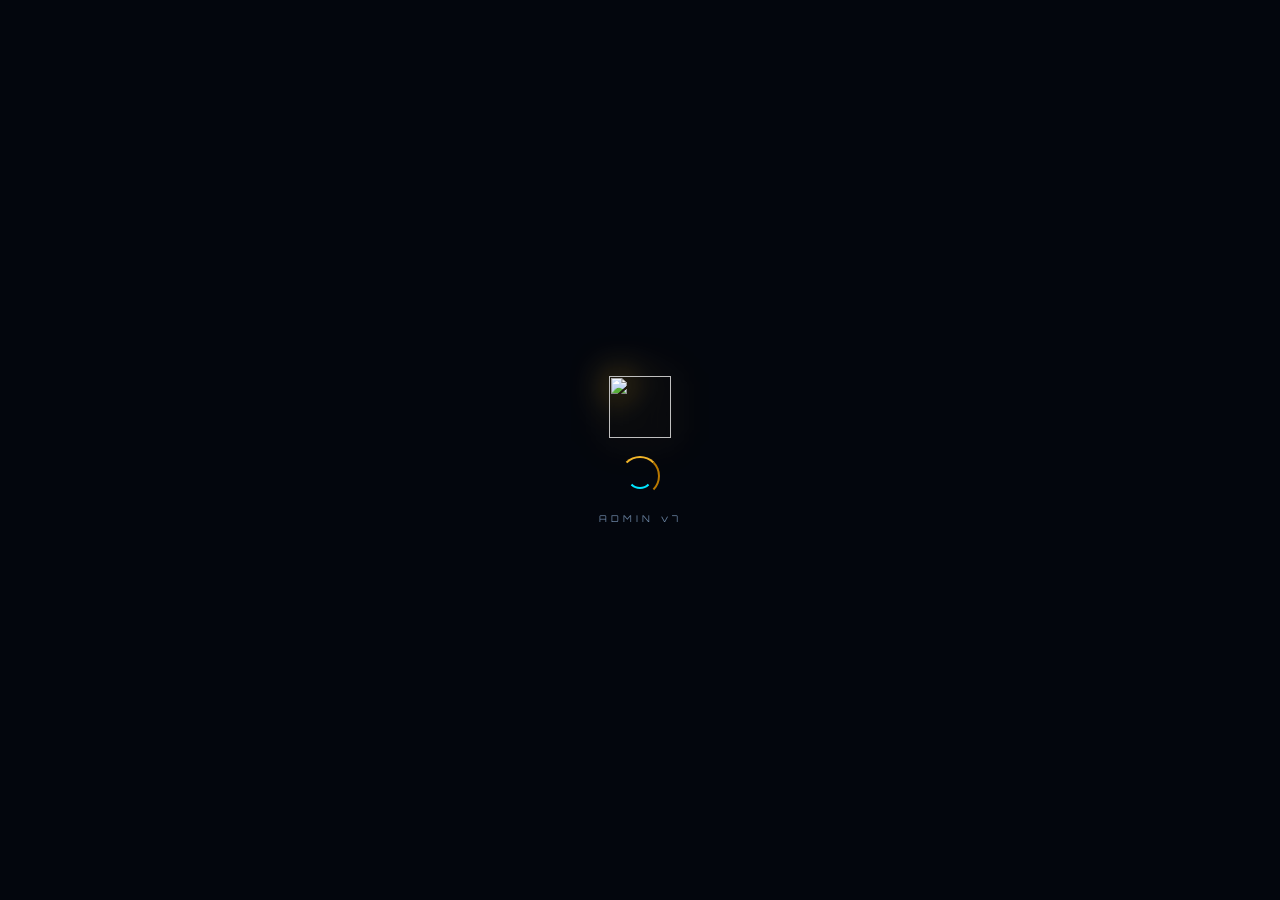
==== commit c96aefea: "Add files via upload" ====
--- a/admin.html
+++ b/admin.html
@@ -5,9 +5,7 @@
 <meta name="viewport" content="width=device-width,initial-scale=1,viewport-fit=cover,maximum-scale=1">
 <meta name="theme-color" content="#f0b429">
 <meta name="apple-mobile-web-app-capable" content="yes">
-<meta name="apple-mobile-web-app-status-bar-style" content="black-translucent">
-<meta name="description" content="MITV Network Admin Panel v6.0 — Muaaz Iqbal, MUSLIM ISLAM">
-<title>MITV — Admin Panel v6.0</title>
+<title>MITV — Admin Panel v7.0</title>
 <link rel="manifest" href="manifest.json">
 <link rel="apple-touch-icon" href="https://i.ibb.co/Xxpt0B54/IMG-20260415-223746-removebg-preview.png">
 <link rel="preconnect" href="https://fonts.googleapis.com">
@@ -17,25 +15,20 @@
 *,*::before,*::after{margin:0;padding:0;box-sizing:border-box;-webkit-tap-highlight-color:transparent}
 html,body{height:100%;overflow:hidden}
 body{font-family:'Sora',system-ui,sans-serif;-webkit-font-smoothing:antialiased}
-
-/* ====== THEMES ====== */
-body.t-dark{--bg:#03060d;--bg2:#070f1e;--bg3:#0b1526;--sf:rgba(7,15,30,0.88);--sf2:rgba(11,21,38,0.94);--bd:rgba(255,255,255,0.07);--bdg:rgba(240,180,41,0.28);--t1:#f0f4ff;--t2:#6b84a3;--t3:#28384f;--g:#f0b429;--g2:#ffe566;--g3:#b87800;--c:#00e5ff;--p:#a78bfa;--gr:#10b981;--gr2:#34d399;--r:#f43f5e;--or:#fb923c;--bl:#38bdf8;--orb1:rgba(240,180,41,0.07);--orb2:rgba(0,229,255,0.055);--orb3:rgba(167,139,250,0.045);background:#03060d;color:#f0f4ff}
-body.t-royal{--bg:#0a0520;--bg2:#120830;--bg3:#1a0e42;--sf:rgba(18,8,48,0.9);--sf2:rgba(26,14,66,0.95);--bd:rgba(255,255,255,0.08);--bdg:rgba(167,139,250,0.35);--t1:#ede9ff;--t2:#7c6fa0;--t3:#3a2e60;--g:#a78bfa;--g2:#c4b5fd;--g3:#7c3aed;--c:#f472b6;--p:#38bdf8;--gr:#10b981;--gr2:#34d399;--r:#f43f5e;--or:#fb923c;--bl:#38bdf8;--orb1:rgba(167,139,250,0.1);--orb2:rgba(244,114,182,0.07);--orb3:rgba(56,189,248,0.06);background:#0a0520;color:#ede9ff}
-body.t-ocean{--bg:#020d18;--bg2:#051426;--bg3:#081d36;--sf:rgba(5,20,38,0.9);--sf2:rgba(8,29,54,0.95);--bd:rgba(255,255,255,0.07);--bdg:rgba(0,229,255,0.3);--t1:#e0f4ff;--t2:#4d7a99;--t3:#1e3a52;--g:#00e5ff;--g2:#67e8f9;--g3:#0099bb;--c:#f0b429;--p:#a78bfa;--gr:#10b981;--gr2:#34d399;--r:#f43f5e;--or:#fb923c;--bl:#38bdf8;--orb1:rgba(0,229,255,0.09);--orb2:rgba(240,180,41,0.06);--orb3:rgba(56,189,248,0.07);background:#020d18;color:#e0f4ff}
-body.t-rose{--bg:#150308;--bg2:#200510;--bg3:#2a071a;--sf:rgba(32,5,16,0.9);--sf2:rgba(42,7,26,0.95);--bd:rgba(255,255,255,0.08);--bdg:rgba(244,63,94,0.3);--t1:#ffe0e8;--t2:#9a4d6a;--t3:#5a1d3a;--g:#f43f5e;--g2:#fb7185;--g3:#be123c;--c:#fbbf24;--p:#a78bfa;--gr:#10b981;--gr2:#34d399;--r:#f43f5e;--or:#fb923c;--bl:#38bdf8;--orb1:rgba(244,63,94,0.1);--orb2:rgba(251,146,60,0.07);--orb3:rgba(167,139,250,0.05);background:#150308;color:#ffe0e8}
-body.t-forest{--bg:#010d07;--bg2:#03170d;--bg3:#052212;--sf:rgba(3,23,13,0.9);--sf2:rgba(5,34,18,0.95);--bd:rgba(255,255,255,0.07);--bdg:rgba(52,211,153,0.3);--t1:#d0ffe8;--t2:#3d7a56;--t3:#1a3d2e;--g:#34d399;--g2:#6ee7b7;--g3:#059669;--c:#38bdf8;--p:#f0b429;--gr:#10b981;--gr2:#34d399;--r:#f43f5e;--or:#fb923c;--bl:#38bdf8;--orb1:rgba(52,211,153,0.1);--orb2:rgba(56,189,248,0.07);--orb3:rgba(240,180,41,0.05);background:#010d07;color:#d0ffe8}
-
+body.t-dark{--bg:#03060d;--sf:rgba(7,15,30,0.88);--sf2:rgba(11,21,38,0.95);--bd:rgba(255,255,255,0.07);--bdg:rgba(240,180,41,0.28);--t1:#f0f4ff;--t2:#6b84a3;--t3:#28384f;--g:#f0b429;--g2:#ffe566;--g3:#b87800;--c:#00e5ff;--p:#a78bfa;--gr:#10b981;--gr2:#34d399;--r:#f43f5e;--or:#fb923c;--bl:#38bdf8;background:#03060d;color:#f0f4ff}
+body.t-royal{--bg:#0a0520;--sf:rgba(18,8,48,0.9);--sf2:rgba(26,14,66,0.95);--bd:rgba(255,255,255,0.08);--bdg:rgba(167,139,250,0.35);--t1:#ede9ff;--t2:#7c6fa0;--t3:#3a2e60;--g:#a78bfa;--g2:#c4b5fd;--g3:#7c3aed;--c:#f472b6;--p:#38bdf8;--gr:#10b981;--gr2:#34d399;--r:#f43f5e;--or:#fb923c;--bl:#38bdf8;background:#0a0520;color:#ede9ff}
+body.t-ocean{--bg:#020d18;--sf:rgba(5,20,38,0.9);--sf2:rgba(8,29,54,0.95);--bd:rgba(255,255,255,0.07);--bdg:rgba(0,229,255,0.3);--t1:#e0f4ff;--t2:#4d7a99;--t3:#1e3a52;--g:#00e5ff;--g2:#67e8f9;--g3:#0099bb;--c:#f0b429;--p:#a78bfa;--gr:#10b981;--gr2:#34d399;--r:#f43f5e;--or:#fb923c;--bl:#38bdf8;background:#020d18;color:#e0f4ff}
+body.t-rose{--bg:#150308;--sf:rgba(32,5,16,0.9);--sf2:rgba(42,7,26,0.95);--bd:rgba(255,255,255,0.08);--bdg:rgba(244,63,94,0.3);--t1:#ffe0e8;--t2:#9a4d6a;--t3:#5a1d3a;--g:#f43f5e;--g2:#fb7185;--g3:#be123c;--c:#fbbf24;--p:#a78bfa;--gr:#10b981;--gr2:#34d399;--r:#f43f5e;--or:#fb923c;--bl:#38bdf8;background:#150308;color:#ffe0e8}
+body.t-forest{--bg:#010d07;--sf:rgba(3,23,13,0.9);--sf2:rgba(5,34,18,0.95);--bd:rgba(255,255,255,0.07);--bdg:rgba(52,211,153,0.3);--t1:#d0ffe8;--t2:#3d7a56;--t3:#1a3d2e;--g:#34d399;--g2:#6ee7b7;--g3:#059669;--c:#38bdf8;--p:#f0b429;--gr:#10b981;--gr2:#34d399;--r:#f43f5e;--or:#fb923c;--bl:#38bdf8;background:#010d07;color:#d0ffe8}
 :root{--r1:16px;--r2:12px;--r3:8px;--ease:cubic-bezier(0.4,0,0.2,1);--spring:cubic-bezier(0.34,1.56,0.64,1);--bn:62px;--topbar:52px}
-
 .bg{position:fixed;inset:0;z-index:0;pointer-events:none;overflow:hidden}
 .bg::after{content:'';position:absolute;inset:0;background-image:linear-gradient(rgba(0,229,255,0.018) 1px,transparent 1px),linear-gradient(90deg,rgba(0,229,255,0.018) 1px,transparent 1px);background-size:56px 56px;animation:bgG 70s linear infinite;transform:translateZ(0)}
 @keyframes bgG{to{background-position:56px 56px}}
 .orb{position:absolute;border-radius:50%;filter:blur(90px);pointer-events:none;will-change:transform;animation:orbA ease-in-out infinite alternate}
-.o1{width:500px;height:500px;top:-160px;right:-120px;background:radial-gradient(circle,var(--orb1),transparent 65%);animation-duration:24s}
-.o2{width:380px;height:380px;bottom:-120px;left:-100px;background:radial-gradient(circle,var(--orb2),transparent 65%);animation-duration:30s}
-.o3{width:260px;height:260px;top:40%;left:38%;background:radial-gradient(circle,var(--orb3),transparent 65%);animation-duration:20s}
+.o1{width:500px;height:500px;top:-160px;right:-120px;background:radial-gradient(circle,rgba(240,180,41,0.07),transparent 65%);animation-duration:24s}
+.o2{width:380px;height:380px;bottom:-120px;left:-100px;background:radial-gradient(circle,rgba(0,229,255,0.055),transparent 65%);animation-duration:30s}
+.o3{width:260px;height:260px;top:40%;left:38%;background:radial-gradient(circle,rgba(167,139,250,0.045),transparent 65%);animation-duration:20s}
 @keyframes orbA{0%{transform:translate3d(0,0,0)}100%{transform:translate3d(24px,-18px,0)}}
-/* Loader */
 #ldr{position:fixed;inset:0;background:var(--bg);z-index:9999;display:flex;flex-direction:column;align-items:center;justify-content:center;gap:1.1rem;transition:opacity 0.5s,visibility 0.5s}
 #ldr.hide{opacity:0;visibility:hidden;pointer-events:none}
 .li{width:62px;height:62px;object-fit:contain;animation:liP 2s ease-in-out infinite;filter:drop-shadow(0 0 18px var(--g))}
@@ -47,10 +40,9 @@
 @keyframes spin{to{transform:rotate(360deg)}}
 .lt{font-family:'Orbitron',monospace;font-size:0.58rem;letter-spacing:4px;color:var(--t2);animation:ltF 1.6s infinite}
 @keyframes ltF{0%,100%{opacity:0.4}50%{opacity:1}}
-/* PIN */
 .pin-ov{position:fixed;inset:0;background:rgba(0,0,0,0.97);backdrop-filter:blur(24px);z-index:8000;display:flex;align-items:center;justify-content:center;opacity:0;pointer-events:none;transition:opacity 0.28s}
 .pin-ov.on{opacity:1;pointer-events:all}
-.pin-box{background:var(--sf2);border:1px solid var(--bdg);border-radius:20px;padding:1.8rem 1.5rem;text-align:center;width:100%;max-width:290px;box-shadow:0 0 50px rgba(0,0,0,0.5);animation:pinIn 0.45s var(--spring)}
+.pin-box{background:var(--sf2);border:1px solid var(--bdg);border-radius:20px;padding:1.8rem 1.5rem;text-align:center;width:100%;max-width:290px;animation:pinIn 0.45s var(--spring)}
 @keyframes pinIn{from{transform:scale(0.72) rotate(-5deg);opacity:0}to{transform:scale(1) rotate(0);opacity:1}}
 .pin-dots{display:flex;justify-content:center;gap:10px;margin:0.9rem 0}
 .pd{width:12px;height:12px;border-radius:50%;border:2px solid var(--bd);transition:all 0.18s var(--spring)}
@@ -61,34 +53,27 @@
 .pk{aspect-ratio:1;border-radius:10px;border:1px solid var(--bd);background:rgba(255,255,255,0.04);color:var(--t1);font-family:'Orbitron',monospace;font-size:0.95rem;cursor:pointer;display:flex;align-items:center;justify-content:center;transition:all 0.14s var(--spring);user-select:none}
 .pk:active{transform:scale(0.88);background:rgba(240,180,41,0.18);border-color:var(--bdg)}
 .pk.del{color:var(--r)}.pk.ok{background:rgba(240,180,41,0.1);border-color:var(--bdg);color:var(--g)}
-/* App shell */
 .app{position:fixed;inset:0;z-index:1;display:flex;flex-direction:column}
 .topbar{height:var(--topbar);flex-shrink:0;background:rgba(0,0,0,0.92);backdrop-filter:blur(24px);border-bottom:1px solid var(--bd);display:flex;align-items:center;justify-content:space-between;padding:0 1rem;z-index:100}
-.tb-left{display:flex;align-items:center;gap:0.6rem}
-.tb-img{width:28px;height:28px;object-fit:contain;filter:drop-shadow(0 0 6px var(--g))}
 .tb-n{font-family:'Orbitron',monospace;font-size:0.78rem;font-weight:700;letter-spacing:2px;color:var(--g)}
 .tb-s{font-size:0.6rem;color:var(--t2)}
+.tb-img{width:28px;height:28px;object-fit:contain;filter:drop-shadow(0 0 6px var(--g))}
 .dot{width:7px;height:7px;border-radius:50%;background:var(--gr2);box-shadow:0 0 6px var(--gr2);animation:dotP 2s infinite}
-@keyframes dotP{0%,100%{box-shadow:0 0 6px var(--gr2)}50%{box-shadow:0 0 14px var(--gr2),0 0 22px rgba(52,211,153,0.3)}}
+@keyframes dotP{0%,100%{box-shadow:0 0 6px var(--gr2)}50%{box-shadow:0 0 14px var(--gr2)}}
 .scroll{flex:1;overflow-y:auto;overflow-x:hidden;-webkit-overflow-scrolling:touch;overscroll-behavior:contain;scroll-behavior:smooth;padding-bottom:calc(var(--bn) + env(safe-area-inset-bottom) + 4px);transform:translateZ(0)}
-.scroll::-webkit-scrollbar{width:2px}
-.scroll::-webkit-scrollbar-thumb{background:var(--bd);border-radius:2px}
-.pg{display:none;padding:0.9rem;animation:pgIn 0.25s var(--ease)}
-.pg.on{display:block}
-.pg.np{padding:0}
+.scroll::-webkit-scrollbar{width:2px}.scroll::-webkit-scrollbar-thumb{background:var(--bd);border-radius:2px}
+.pg{display:none;padding:0.9rem;animation:pgIn 0.25s var(--ease)}.pg.on{display:block}.pg.np{padding:0}
 @keyframes pgIn{from{opacity:0;transform:translateY(6px)}to{opacity:1;transform:translateY(0)}}
 .bnav{height:var(--bn);flex-shrink:0;background:rgba(0,0,0,0.96);backdrop-filter:blur(28px);border-top:1px solid var(--bd);display:flex;align-items:stretch;padding-bottom:env(safe-area-inset-bottom);z-index:100}
-.bni{flex:1;display:flex;flex-direction:column;align-items:center;justify-content:center;gap:0.18rem;border:none;background:transparent;color:var(--t3);cursor:pointer;user-select:none;position:relative;transition:color 0.18s var(--ease);-webkit-tap-highlight-color:transparent;padding:0.25rem 0.05rem}
-.bni:active{background:rgba(255,255,255,0.03)}
-.bni.on{color:var(--g)}
-.bni-ic{font-size:1.18rem;transition:transform 0.22s var(--spring)}
+.bni{flex:1;display:flex;flex-direction:column;align-items:center;justify-content:center;gap:0.18rem;border:none;background:transparent;color:var(--t3);cursor:pointer;user-select:none;position:relative;transition:color 0.18s;-webkit-tap-highlight-color:transparent;padding:0.25rem 0.05rem}
+.bni:active{background:rgba(255,255,255,0.03)}.bni.on{color:var(--g)}
+.bni-ic{font-size:1.15rem;transition:transform 0.22s var(--spring);display:block}
 .bni.on .bni-ic{transform:scale(1.1) translateY(-2px);filter:drop-shadow(0 0 5px var(--g))}
-.bni-lb{font-family:'Orbitron',monospace;font-size:0.48rem;letter-spacing:0.6px;text-transform:uppercase}
-.bni::after{content:'';position:absolute;top:0;left:50%;transform:translateX(-50%);width:0;height:2px;background:linear-gradient(90deg,var(--g3),var(--g2));border-radius:0 0 3px 3px;transition:width 0.22s var(--ease)}
+.bni-lb{font-family:'Orbitron',monospace;font-size:0.46rem;letter-spacing:0.6px;text-transform:uppercase}
+.bni::after{content:'';position:absolute;top:0;left:50%;transform:translateX(-50%);width:0;height:2px;background:linear-gradient(90deg,var(--g3),var(--g2));border-radius:0 0 3px 3px;transition:width 0.22s}
 .bni.on::after{width:24px}
-.req-dot{position:absolute;top:6px;right:calc(50% - 20px);width:7px;height:7px;border-radius:50%;background:var(--r);display:none}
-/* Cards */
-.card{background:var(--sf);backdrop-filter:blur(24px);-webkit-backdrop-filter:blur(24px);border:1px solid var(--bd);border-radius:var(--r1);position:relative;overflow:hidden;transition:transform 0.2s var(--ease);will-change:transform}
+.req-dot{position:absolute;top:4px;right:calc(50% - 16px);width:7px;height:7px;border-radius:50%;background:var(--r);display:none}
+.card{background:var(--sf);backdrop-filter:blur(24px);-webkit-backdrop-filter:blur(24px);border:1px solid var(--bd);border-radius:var(--r1);position:relative;overflow:hidden;will-change:transform}
 .card.lg::before{content:'';position:absolute;top:0;left:0;right:0;height:2px;background:linear-gradient(90deg,transparent,var(--g),transparent)}
 .card.lc::before{content:'';position:absolute;top:0;left:0;right:0;height:2px;background:linear-gradient(90deg,transparent,var(--c),transparent)}
 .card.lp::before{content:'';position:absolute;top:0;left:0;right:0;height:2px;background:linear-gradient(90deg,transparent,var(--p),transparent)}
@@ -100,230 +85,186 @@
 .sc-n{font-family:'Orbitron',monospace;font-size:1.65rem;font-weight:900;line-height:1;letter-spacing:-1px}
 .sc-l{font-size:0.62rem;color:var(--t2);text-transform:uppercase;letter-spacing:1.5px;margin-top:0.22rem}
 .sc-g{position:absolute;right:-5px;bottom:-7px;font-size:2.6rem;opacity:0.055;pointer-events:none}
-.cg{color:var(--g)}.cc{color:var(--c)}.cp{color:var(--p)}.cgr{color:var(--gr2)}.cr{color:var(--r)}.cor{color:var(--or)}
+.cg{color:var(--g)}.cc{color:var(--c)}.cp{color:var(--p)}.cgr{color:var(--gr2)}.cr{color:var(--r)}
 .sh{display:flex;align-items:center;justify-content:space-between;margin:0.85rem 0 0.6rem}
 .sht{font-family:'Orbitron',monospace;font-size:0.6rem;letter-spacing:2.5px;color:var(--g);text-transform:uppercase}
-.btn{display:inline-flex;align-items:center;justify-content:center;gap:0.42rem;padding:0.62rem 1.1rem;border-radius:var(--r2);font-family:'Sora',sans-serif;font-size:0.84rem;font-weight:600;cursor:pointer;border:none;text-decoration:none;white-space:nowrap;position:relative;overflow:hidden;user-select:none;-webkit-tap-highlight-color:transparent;transition:transform 0.14s var(--ease),box-shadow 0.18s;will-change:transform}
+.btn{display:inline-flex;align-items:center;justify-content:center;gap:0.42rem;padding:0.62rem 1.1rem;border-radius:var(--r2);font-family:'Sora',sans-serif;font-size:0.84rem;font-weight:600;cursor:pointer;border:none;text-decoration:none;white-space:nowrap;position:relative;overflow:hidden;user-select:none;-webkit-tap-highlight-color:transparent;transition:transform 0.14s,box-shadow 0.18s;will-change:transform}
 .btn::after{content:'';position:absolute;inset:0;background:linear-gradient(105deg,transparent 30%,rgba(255,255,255,0.15) 50%,transparent 70%);transform:translateX(-100%) skewX(-15deg);transition:transform 0.42s}
-.btn:hover::after{transform:translateX(160%) skewX(-15deg)}
-.btn:active{transform:scale(0.94)!important}
-.btn:disabled{opacity:0.4;cursor:not-allowed;transform:none!important}
-.bg-gold{background:linear-gradient(135deg,var(--g),var(--g3));color:#03060d;font-weight:700;box-shadow:0 3px 14px rgba(0,0,0,0.3)}
-.bg-gold:hover{transform:translateY(-1px)}
+.btn:hover::after{transform:translateX(160%) skewX(-15deg)}.btn:active{transform:scale(0.94)!important}.btn:disabled{opacity:0.4;cursor:not-allowed}
+.bg-gold{background:linear-gradient(135deg,var(--g),var(--g3));color:#03060d;font-weight:700}.bg-gold:hover{transform:translateY(-1px)}
 .bg-cyan{background:linear-gradient(135deg,var(--c),var(--g3));color:#03060d;font-weight:700}
 .bg-purple{background:linear-gradient(135deg,var(--p),#7c3aed);color:#fff;font-weight:700}
-.bg-green{background:rgba(16,185,129,0.14);border:1px solid rgba(16,185,129,0.3);color:var(--gr2)}
-.bg-green:hover{background:rgba(16,185,129,0.24)}
-.bg-red{background:rgba(244,63,94,0.12);border:1px solid rgba(244,63,94,0.28);color:var(--r)}
-.bg-red:hover{background:rgba(244,63,94,0.22)}
-.bg-ghost{background:rgba(255,255,255,0.05);border:1px solid var(--bd);color:var(--t2)}
-.bg-ghost:hover{background:rgba(255,255,255,0.09);color:var(--t1)}
+.bg-green{background:rgba(16,185,129,0.14);border:1px solid rgba(16,185,129,0.3);color:var(--gr2)}.bg-green:hover{background:rgba(16,185,129,0.24)}
+.bg-red{background:rgba(244,63,94,0.12);border:1px solid rgba(244,63,94,0.28);color:var(--r)}.bg-red:hover{background:rgba(244,63,94,0.22)}
+.bg-ghost{background:rgba(255,255,255,0.05);border:1px solid var(--bd);color:var(--t2)}.bg-ghost:hover{background:rgba(255,255,255,0.09);color:var(--t1)}
 .bg-orange{background:rgba(251,146,60,0.12);border:1px solid rgba(251,146,60,0.28);color:var(--or)}
 .bfull{width:100%}.bsm{padding:0.33rem 0.72rem;font-size:0.74rem;border-radius:var(--r3)}
 .fl{display:block;font-family:'Orbitron',monospace;font-size:0.54rem;letter-spacing:2.5px;text-transform:uppercase;color:var(--t2);margin-bottom:0.34rem}
 .fg{margin-bottom:0.85rem;position:relative}
-.fic{position:absolute;left:0.88rem;top:50%;transform:translateY(-50%);font-size:0.88rem;color:var(--t3);pointer-events:none;transition:color 0.18s}
-.fg:focus-within .fic{color:var(--g)}
-.fi{width:100%;background:rgba(0,0,0,0.35);border:1px solid var(--bd);border-radius:var(--r2);padding:0.7rem 0.95rem 0.7rem 2.6rem;color:var(--t1);font-family:'Sora',sans-serif;font-size:0.87rem;outline:none;transition:border-color 0.2s;-webkit-appearance:none}
-.fi:focus{border-color:var(--g);box-shadow:0 0 0 3px rgba(240,180,41,0.1)}
-.fi::placeholder{color:var(--t3)}.fi.ni{padding-left:0.95rem}
-.fi-sel{width:100%;background:rgba(0,0,0,0.35);border:1px solid var(--bd);border-radius:var(--r2);padding:0.7rem 0.95rem;color:var(--t1);font-family:'Sora',sans-serif;font-size:0.87rem;outline:none;-webkit-appearance:none;appearance:none}
-.fi-sel:focus{border-color:var(--g)}
-.badge{display:inline-flex;align-items:center;gap:0.26rem;padding:0.18rem 0.58rem;border-radius:20px;font-family:'Orbitron',monospace;font-size:0.54rem;font-weight:700;letter-spacing:0.5px;white-space:nowrap}
-.bp{background:rgba(16,185,129,0.11);color:var(--gr2);border:1px solid rgba(16,185,129,0.26)}
-.bb{background:rgba(244,63,94,0.11);color:var(--r);border:1px solid rgba(244,63,94,0.26)}
-.bpend{background:rgba(251,146,60,0.11);color:var(--or);border:1px solid rgba(251,146,60,0.26)}
+.fic{position:absolute;left:0.88rem;top:50%;transform:translateY(-50%);font-size:0.88rem;color:var(--t3);pointer-events:none;transition:color 0.18s}.fg:focus-within .fic{color:var(--g)}
+.fi{width:100%;background:rgba(0,0,0,0.35);border:1px solid var(--bd);border-radius:var(--r2);padding:0.7rem 0.95rem 0.7rem 2.6rem;color:var(--t1);font-family:'Sora',sans-serif;font-size:0.87rem;outline:none;transition:border-color 0.2s;-webkit-appearance:none}.fi:focus{border-color:var(--g);box-shadow:0 0 0 3px rgba(240,180,41,0.08)}.fi::placeholder{color:var(--t3)}.fi.ni{padding-left:0.95rem}
+.fi-sel{width:100%;background:rgba(0,0,0,0.35);border:1px solid var(--bd);border-radius:var(--r2);padding:0.7rem 0.95rem;color:var(--t1);font-family:'Sora',sans-serif;font-size:0.87rem;outline:none;-webkit-appearance:none;appearance:none}.fi-sel:focus{border-color:var(--g)}
+.badge{display:inline-flex;align-items:center;gap:0.26rem;padding:0.18rem 0.58rem;border-radius:20px;font-family:'Orbitron',monospace;font-size:0.54rem;font-weight:700;white-space:nowrap}
+.bp{background:rgba(16,185,129,0.11);color:var(--gr2);border:1px solid rgba(16,185,129,0.26)}.bb{background:rgba(244,63,94,0.11);color:var(--r);border:1px solid rgba(244,63,94,0.26)}.bpend{background:rgba(251,146,60,0.11);color:var(--or);border:1px solid rgba(251,146,60,0.26)}
 .cli{display:flex;align-items:center;gap:0.72rem;padding:0.78rem 0.9rem;border-bottom:1px solid var(--bd);cursor:pointer;transition:background 0.14s;animation:cliIn 0.28s var(--ease) both}
 .cli:last-child{border-bottom:none}.cli:active{background:rgba(255,255,255,0.03)}
 @keyframes cliIn{from{opacity:0;transform:translateX(-7px)}to{opacity:1;transform:translateX(0)}}
 .cav{width:36px;height:36px;border-radius:50%;display:flex;align-items:center;justify-content:center;font-size:0.9rem;flex-shrink:0}
-.cav-g{background:linear-gradient(135deg,var(--g3),var(--g));box-shadow:0 0 9px rgba(240,180,41,0.22)}
-.cav-c{background:linear-gradient(135deg,var(--c),#0099bb)}.cav-p{background:linear-gradient(135deg,var(--p),#7c3aed)}
-.cav-r{background:rgba(244,63,94,0.2)}.cav-gr{background:linear-gradient(135deg,var(--gr),#059669)}
-.cinf{flex:1;min-width:0}.cnm{font-weight:600;font-size:0.85rem;white-space:nowrap;overflow:hidden;text-overflow:ellipsis}
-.csub{font-size:0.7rem;color:var(--t2);margin-top:0.1rem;white-space:nowrap;overflow:hidden;text-overflow:ellipsis}
+.cav-g{background:linear-gradient(135deg,var(--g3),var(--g))}.cav-c{background:linear-gradient(135deg,var(--c),#0099bb)}.cav-p{background:linear-gradient(135deg,var(--p),#7c3aed)}.cav-r{background:rgba(244,63,94,0.2)}
+.cinf{flex:1;min-width:0}.cnm{font-weight:600;font-size:0.85rem;white-space:nowrap;overflow:hidden;text-overflow:ellipsis}.csub{font-size:0.7rem;color:var(--t2);margin-top:0.1rem;white-space:nowrap;overflow:hidden;text-overflow:ellipsis}
 .cright{display:flex;flex-direction:column;align-items:flex-end;gap:0.28rem;flex-shrink:0}
 .rev-row{display:flex;justify-content:space-between;align-items:center;padding:0.55rem 0.9rem;border-bottom:1px solid var(--bd)}.rev-row:last-child{border-bottom:none}
 .rl{font-size:0.76rem;color:var(--t2)}.rv{font-family:'Orbitron',monospace;font-size:0.88rem;color:var(--g)}.rv.big{font-size:1.1rem}
-/* Chat */
+.dr{display:flex;align-items:flex-start;padding:0.55rem 0;border-bottom:1px solid var(--bd)}.dr:last-child{border-bottom:none}
+.dl{font-family:'Orbitron',monospace;font-size:0.52rem;letter-spacing:2px;color:var(--t3);width:76px;flex-shrink:0;padding-top:0.1rem;text-transform:uppercase}
+.dv{font-size:0.84rem;color:var(--t1);flex:1;word-break:break-word}.dv.mono{font-family:'Fira Code',monospace;font-size:0.73rem;color:var(--bl)}
+.m3u-box{background:rgba(0,0,0,0.4);border:1px solid var(--bd);border-radius:var(--r2);padding:0.6rem 0.85rem;display:flex;align-items:center;gap:0.62rem;margin-top:0.45rem}
+.m3u-t{flex:1;font-family:'Fira Code',monospace;font-size:0.68rem;color:var(--bl);word-break:break-all}
+.cp-btn{background:rgba(255,255,255,0.05);border:1px solid var(--bd);border-radius:var(--r3);padding:0.28rem 0.58rem;color:var(--t2);font-size:0.7rem;cursor:pointer;flex-shrink:0;transition:all 0.16s}
+.cp-btn:active{border-color:var(--bdg);color:var(--g)}.cp-btn.done{background:rgba(16,185,129,0.14);border-color:rgba(16,185,129,0.28);color:var(--gr2)}
+.srch-wrap{position:relative;margin-bottom:0.85rem}.srch-ic{position:absolute;left:0.85rem;top:50%;transform:translateY(-50%);font-size:0.86rem;pointer-events:none;color:var(--t3)}
+.srch{width:100%;background:rgba(0,0,0,0.4);border:1px solid var(--bd);border-radius:var(--r2);padding:0.68rem 0.95rem 0.68rem 2.4rem;color:var(--t1);font-family:'Sora',sans-serif;font-size:0.87rem;outline:none;transition:border-color 0.2s;-webkit-appearance:none}.srch:focus{border-color:var(--g)}.srch::placeholder{color:var(--t3)}
 .chat-shell{display:flex;flex-direction:column;height:calc(100dvh - var(--topbar) - var(--bn) - env(safe-area-inset-bottom));overflow:hidden}
-.chat-hdr{padding:0.72rem 0.95rem;border-bottom:1px solid var(--bd);display:flex;align-items:center;gap:0.72rem;flex-shrink:0;background:rgba(0,0,0,0.88)}
+.chat-hdr{padding:0.72rem 0.95rem;border-bottom:1px solid var(--bd);display:flex;align-items:center;gap:0.72rem;flex-shrink:0;background:rgba(0,0,0,0.9)}
 .chat-subhdr{padding:0.5rem 0.85rem;border-bottom:1px solid var(--bd);display:flex;gap:0.4rem;overflow-x:auto;flex-shrink:0;background:rgba(0,0,0,0.8);-webkit-overflow-scrolling:touch}
 .chat-subhdr::-webkit-scrollbar{display:none}
 .rsel-btn{flex-shrink:0;padding:0.3rem 0.72rem;border:1px solid var(--bd);border-radius:20px;background:transparent;color:var(--t2);font-size:0.7rem;cursor:pointer;white-space:nowrap;transition:all 0.18s;font-family:'Sora',sans-serif}
 .rsel-btn.on{background:rgba(240,180,41,0.14);border-color:var(--bdg);color:var(--g)}
 .chat-msgs{flex:1;overflow-y:auto;padding:0.85rem;display:flex;flex-direction:column;gap:0.68rem;-webkit-overflow-scrolling:touch;overscroll-behavior:contain;scroll-behavior:smooth}
-.chat-msgs::-webkit-scrollbar{width:2px}
-.chat-msgs::-webkit-scrollbar-thumb{background:var(--bd);border-radius:2px}
-.chat-foot{padding:0.7rem 0.85rem;border-top:1px solid var(--bd);display:flex;gap:0.55rem;align-items:flex-end;flex-shrink:0;background:rgba(0,0,0,0.88);padding-bottom:calc(0.7rem + env(safe-area-inset-bottom))}
-.msg{display:flex;gap:0.5rem;max-width:88%;animation:msgIn 0.24s var(--spring)}
-.msg.self{flex-direction:row-reverse;margin-left:auto}
+.chat-msgs::-webkit-scrollbar{width:2px}.chat-msgs::-webkit-scrollbar-thumb{background:var(--bd);border-radius:2px}
+.chat-foot{padding:0.6rem 0.85rem;border-top:1px solid var(--bd);display:flex;gap:0.45rem;align-items:flex-end;flex-shrink:0;background:rgba(0,0,0,0.9);padding-bottom:calc(0.6rem + env(safe-area-inset-bottom))}
+.msg{display:flex;gap:0.5rem;max-width:88%;animation:msgIn 0.24s var(--spring)}.msg.self{flex-direction:row-reverse;margin-left:auto}
 @keyframes msgIn{from{opacity:0;transform:translateY(8px) scale(0.94)}to{opacity:1;transform:translateY(0) scale(1)}}
-.mav{width:27px;height:27px;border-radius:50%;flex-shrink:0;display:flex;align-items:center;justify-content:center;font-size:0.75rem;border:1px solid var(--bd)}
-.mav-g{background:linear-gradient(135deg,var(--g),var(--g3));box-shadow:0 0 8px rgba(240,180,41,0.3)}.mav-c{background:linear-gradient(135deg,var(--c),#0099bb)}.mav-p{background:linear-gradient(135deg,var(--p),#7c3aed)}
+.mav{width:28px;height:28px;border-radius:50%;flex-shrink:0;display:flex;align-items:center;justify-content:center;font-size:0.75rem;border:1px solid var(--bd)}
+.mav-g{background:linear-gradient(135deg,var(--g),var(--g3))}.mav-c{background:linear-gradient(135deg,var(--c),#0099bb)}.mav-p{background:linear-gradient(135deg,var(--p),#7c3aed)}
 .bubble{background:var(--sf2);border:1px solid var(--bd);border-radius:12px 12px 12px 3px;padding:0.58rem 0.85rem;font-size:0.83rem;line-height:1.6;color:var(--t1);word-break:break-word}
 .self .bubble{background:rgba(240,180,41,0.1);border-color:var(--bdg);border-radius:12px 12px 3px 12px}
 .ai-m .bubble{background:rgba(167,139,250,0.09);border-color:rgba(167,139,250,0.22)}
-.mmeta{font-size:0.58rem;color:var(--t3);margin-top:0.2rem}.self .mmeta{text-align:right}
+.mmeta{font-size:0.56rem;color:var(--t3);margin-top:0.18rem}.self .mmeta{text-align:right}
+.msg-acts{display:flex;gap:4px;margin-top:3px}
+.ma-btn{background:rgba(255,255,255,0.06);border:1px solid var(--bd);border-radius:5px;padding:2px 6px;font-size:0.62rem;color:var(--t2);cursor:pointer;transition:all 0.14s}
+.ma-btn:hover{color:var(--t1);background:rgba(255,255,255,0.1)}
 .think{display:flex;gap:3px;align-items:center;padding:0.15rem 0}
 .think span{width:6px;height:6px;border-radius:50%;animation:thinkB 1.3s ease-in-out infinite}
 .think span:nth-child(1){background:var(--g)}.think span:nth-child(2){background:var(--c);animation-delay:0.15s}.think span:nth-child(3){background:var(--p);animation-delay:0.3s}
 @keyframes thinkB{0%,60%,100%{transform:translateY(0)}30%{transform:translateY(-6px)}}
-.chat-ta{flex:1;background:rgba(0,0,0,0.5);border:1px solid var(--bd);border-radius:10px;padding:0.6rem 0.88rem;color:var(--t1);font-family:'Sora',sans-serif;font-size:0.87rem;outline:none;resize:none;transition:border-color 0.2s;max-height:88px;-webkit-overflow-scrolling:touch;overflow-y:auto}
+.chat-ta{flex:1;background:rgba(0,0,0,0.5);border:1px solid var(--bd);border-radius:10px;padding:0.6rem 0.88rem;color:var(--t1);font-family:'Sora',sans-serif;font-size:0.87rem;outline:none;resize:none;transition:border-color 0.2s;max-height:88px;overflow-y:auto}
 .chat-ta:focus{border-color:var(--g)}.chat-ta::placeholder{color:var(--t3)}
-.sbtn{width:38px;height:38px;border-radius:9px;flex-shrink:0;display:flex;align-items:center;justify-content:center;transition:transform 0.16s var(--spring)!important}
+.sbtn{width:38px;height:38px;border-radius:9px;flex-shrink:0;font-size:1rem;display:flex;align-items:center;justify-content:center}
 .sbtn:active{transform:scale(0.88)!important}
-/* Voice btn */
-.voice-btn{width:34px;height:34px;border-radius:50%;flex-shrink:0;display:flex;align-items:center;justify-content:center;transition:all 0.18s;border:1px solid var(--bd);background:rgba(255,255,255,0.05);cursor:pointer;color:var(--t2);font-size:0.9rem}
-.voice-btn.recording{background:rgba(244,63,94,0.2);border-color:var(--r);color:var(--r);animation:pulse 1s infinite}
-@keyframes pulse{0%,100%{box-shadow:0 0 0 0 rgba(244,63,94,0.4)}50%{box-shadow:0 0 0 6px rgba(244,63,94,0)}}
-/* Modal */
-.mo-ov{position:fixed;inset:0;background:rgba(0,0,0,0.72);backdrop-filter:blur(10px);z-index:700;display:flex;align-items:flex-end;justify-content:center;opacity:0;pointer-events:none;transition:opacity 0.24s var(--ease)}
+.chat-img{max-width:200px;border-radius:10px;margin-top:0.35rem;cursor:pointer}
+.mo-ov{position:fixed;inset:0;background:rgba(0,0,0,0.72);backdrop-filter:blur(10px);z-index:700;display:flex;align-items:flex-end;justify-content:center;opacity:0;pointer-events:none;transition:opacity 0.24s}
 .mo-ov.on{opacity:1;pointer-events:all}
 .mo-box{width:100%;max-width:560px;max-height:92dvh;overflow-y:auto;background:var(--sf2);border:1px solid var(--bdg);border-radius:20px 20px 0 0;transform:translateY(100%);transition:transform 0.3s var(--spring);padding-bottom:env(safe-area-inset-bottom)}
 .mo-ov.on .mo-box{transform:translateY(0)}
 .mo-hd{padding:1rem 1.1rem 0.78rem;border-bottom:1px solid var(--bd);display:flex;align-items:center;justify-content:space-between;position:sticky;top:0;background:var(--sf2);z-index:1}
-.mo-ttl{font-family:'Orbitron',monospace;font-size:0.7rem;letter-spacing:2px;color:var(--g);text-transform:uppercase}
-.mo-cl{background:none;border:none;color:var(--t2);font-size:1.15rem;cursor:pointer;padding:0.2rem;line-height:1}
+.mo-ttl{font-family:'Orbitron',monospace;font-size:0.7rem;letter-spacing:2px;color:var(--g);text-transform:uppercase}.mo-cl{background:none;border:none;color:var(--t2);font-size:1.15rem;cursor:pointer;padding:0.2rem;line-height:1}
 .mo-body{padding:0.95rem 1.1rem}.mo-foot{padding:0.82rem 1.1rem;border-top:1px solid var(--bd);display:flex;gap:0.55rem;justify-content:flex-end;flex-wrap:wrap}
-.dr{display:flex;align-items:flex-start;padding:0.55rem 0;border-bottom:1px solid var(--bd)}.dr:last-child{border-bottom:none}
-.dl{font-family:'Orbitron',monospace;font-size:0.52rem;letter-spacing:2px;color:var(--t3);width:76px;flex-shrink:0;padding-top:0.1rem;text-transform:uppercase}
-.dv{font-size:0.84rem;color:var(--t1);flex:1;word-break:break-word}.dv.mono{font-family:'Fira Code',monospace;font-size:0.73rem;color:var(--bl)}
-.ae{background:rgba(244,63,94,0.1);border:1px solid rgba(244,63,94,0.26);border-radius:var(--r3);padding:0.58rem 0.85rem;color:var(--r);font-size:0.77rem;margin-bottom:0.78rem;display:none}
-.ae.on{display:block;animation:shake 0.35s}
-/* M3U */
-.m3u-box{background:rgba(0,0,0,0.5);border:1px solid var(--bd);border-radius:var(--r2);padding:0.6rem 0.85rem;display:flex;align-items:center;gap:0.62rem;margin-top:0.45rem}
-.m3u-t{flex:1;font-family:'Fira Code',monospace;font-size:0.68rem;color:var(--bl);word-break:break-all}
-.cp-btn{background:rgba(255,255,255,0.05);border:1px solid var(--bd);border-radius:var(--r3);padding:0.28rem 0.58rem;color:var(--t2);font-size:0.7rem;cursor:pointer;flex-shrink:0;transition:all 0.16s}
-.cp-btn:active{border-color:var(--bdg);color:var(--g)}.cp-btn.done{background:rgba(16,185,129,0.14);border-color:rgba(16,185,129,0.28);color:var(--gr2)}
-/* Search */
-.srch-wrap{position:relative;margin-bottom:0.85rem}
-.srch-ic{position:absolute;left:0.85rem;top:50%;transform:translateY(-50%);font-size:0.86rem;pointer-events:none;color:var(--t3)}
-.srch{width:100%;background:rgba(0,0,0,0.4);border:1px solid var(--bd);border-radius:var(--r2);padding:0.68rem 0.95rem 0.68rem 2.4rem;color:var(--t1);font-family:'Sora',sans-serif;font-size:0.87rem;outline:none;transition:border-color 0.2s;-webkit-appearance:none}
-.srch:focus{border-color:var(--g)}.srch::placeholder{color:var(--t3)}
-/* Toast */
+.ae{background:rgba(244,63,94,0.1);border:1px solid rgba(244,63,94,0.26);border-radius:var(--r3);padding:0.58rem 0.85rem;color:var(--r);font-size:0.77rem;margin-bottom:0.78rem;display:none}.ae.on{display:block;animation:shake 0.35s}
+.mbar{height:6px;border-radius:3px;background:rgba(255,255,255,0.06);margin-top:0.3rem;overflow:hidden}
+.mbar-fill{height:100%;border-radius:3px;background:linear-gradient(90deg,var(--g3),var(--g2));transition:width 0.6s var(--ease)}
+.mon-row{display:flex;align-items:center;justify-content:space-between;padding:0.6rem 0.9rem;border-bottom:1px solid var(--bd)}.mon-row:last-child{border-bottom:none}
+.top-card{background:linear-gradient(135deg,rgba(240,180,41,0.1),rgba(0,229,255,0.06));border:1px solid var(--bdg);border-radius:var(--r2);padding:0.85rem 1rem;margin-bottom:0.65rem;position:relative;overflow:hidden}
+.top-card::after{content:'🏆';position:absolute;right:0.7rem;bottom:0.1rem;font-size:2.5rem;opacity:0.1}
 #toasts{position:fixed;top:0.85rem;right:0.85rem;z-index:9999;display:flex;flex-direction:column;gap:0.42rem;pointer-events:none}
 .toast{background:rgba(3,6,13,0.97);backdrop-filter:blur(20px);border:1px solid var(--bd);border-radius:10px;padding:0.62rem 0.95rem;display:flex;align-items:center;gap:0.48rem;font-size:0.78rem;min-width:175px;max-width:275px;pointer-events:all;animation:tIn 0.3s var(--spring)}
-.toast.out{animation:tOut 0.24s var(--ease) forwards}
+.toast.out{animation:tOut 0.24s ease forwards}
 .toast.ok{border-left:3px solid var(--gr2)}.toast.err{border-left:3px solid var(--r)}.toast.info{border-left:3px solid var(--c)}
 @keyframes tIn{from{opacity:0;transform:translateX(15px) scale(0.9)}to{opacity:1;transform:translateX(0) scale(1)}}
 @keyframes tOut{to{opacity:0;transform:translateX(15px)}}
 .empty{text-align:center;padding:2.5rem 1rem;color:var(--t2)}.empty-i{font-size:2rem;margin-bottom:0.5rem;opacity:0.45}
 .spin-sm{width:13px;height:13px;border:2px solid rgba(0,0,0,0.3);border-top-color:var(--bg);border-radius:50%;animation:spin 0.7s linear infinite;display:inline-block;vertical-align:middle;margin-right:5px}
-/* Theme bar inline */
-.th-bar{display:flex;gap:0.35rem;align-items:center}
-.th-d{width:18px;height:18px;border-radius:50%;border:2px solid transparent;cursor:pointer;transition:all 0.18s}
-.th-d.on{border-color:var(--t1);transform:scale(1.2)}
-.th-d[data-t="t-dark"]{background:linear-gradient(135deg,#f0b429,#00e5ff)}
-.th-d[data-t="t-royal"]{background:linear-gradient(135deg,#a78bfa,#f472b6)}
-.th-d[data-t="t-ocean"]{background:linear-gradient(135deg,#00e5ff,#38bdf8)}
-.th-d[data-t="t-rose"]{background:linear-gradient(135deg,#f43f5e,#fb923c)}
-.th-d[data-t="t-forest"]{background:linear-gradient(135deg,#34d399,#38bdf8)}
-/* Monitoring */
-.monitor-row{display:flex;align-items:center;justify-content:space-between;padding:0.6rem 0.9rem;border-bottom:1px solid var(--bd)}
-.monitor-row:last-child{border-bottom:none}
-.mbar{height:5px;border-radius:3px;background:rgba(255,255,255,0.06);margin-top:0.3rem;overflow:hidden}
-.mbar-fill{height:100%;border-radius:3px;background:linear-gradient(90deg,var(--g3),var(--g2));transition:width 0.6s var(--ease)}
-/* Image in chat */
-.chat-img{max-width:220px;border-radius:10px;margin-top:0.35rem;cursor:pointer}
-/* Top reseller card */
-.top-res{background:linear-gradient(135deg,rgba(240,180,41,0.1),rgba(0,229,255,0.06));border:1px solid var(--bdg);border-radius:var(--r2);padding:0.85rem 1rem;margin-bottom:0.65rem;position:relative;overflow:hidden}
-.top-res::before{content:'👑';position:absolute;right:0.7rem;bottom:0.2rem;font-size:2.5rem;opacity:0.1}
+.th-d{width:20px;height:20px;border-radius:50%;border:2px solid transparent;cursor:pointer;transition:all 0.18s;display:inline-block;margin:0 3px}.th-d.on{border-color:var(--t1);transform:scale(1.2)}
+.th-d[data-t="t-dark"]{background:linear-gradient(135deg,#f0b429,#00e5ff)}.th-d[data-t="t-royal"]{background:linear-gradient(135deg,#a78bfa,#f472b6)}.th-d[data-t="t-ocean"]{background:linear-gradient(135deg,#00e5ff,#38bdf8)}.th-d[data-t="t-rose"]{background:linear-gradient(135deg,#f43f5e,#fb923c)}.th-d[data-t="t-forest"]{background:linear-gradient(135deg,#34d399,#38bdf8)}
 </style>
 </head>
 <body class="t-dark">
 <div class="bg"><div class="orb o1"></div><div class="orb o2"></div><div class="orb o3"></div></div>
-<div id="ldr"><img src="https://i.ibb.co/Xxpt0B54/IMG-20260415-223746-removebg-preview.png" class="li"><div class="lr"></div><div class="lt">ADMIN v6.0</div></div>
-
-<!-- PIN -->
+<div id="ldr"><img src="https://i.ibb.co/Xxpt0B54/IMG-20260415-223746-removebg-preview.png" class="li"><div class="lr"></div><div class="lt">ADMIN v7</div></div>
 <div class="pin-ov on" id="pinOv">
   <div class="pin-box">
     <img src="https://i.ibb.co/Xxpt0B54/IMG-20260415-223746-removebg-preview.png" style="width:44px;display:block;margin:0 auto 0.7rem;filter:drop-shadow(0 0 12px var(--g))">
-    <div style="font-family:'Orbitron',monospace;font-size:0.65rem;letter-spacing:2px;color:var(--g);text-align:center">ADMIN PIN</div>
-    <div style="font-size:0.62rem;color:var(--t2);text-align:center;margin-top:0.3rem">Ya Google se login karein</div>
+    <div style="font-family:'Orbitron',monospace;font-size:0.65rem;letter-spacing:2px;color:var(--g);text-align:center">ADMIN ACCESS v7</div>
     <div class="pin-dots"><div class="pd" id="pd0"></div><div class="pd" id="pd1"></div><div class="pd" id="pd2"></div><div class="pd" id="pd3"></div></div>
     <div class="pgrid" id="pgrid"></div>
     <div id="perr" style="font-size:0.7rem;color:var(--r);text-align:center;min-height:1em;margin-top:0.55rem"></div>
-    <div style="margin-top:0.7rem;display:flex;gap:0.5rem">
-      <button onclick="doGoogleAdminLogin()" style="flex:1;padding:0.58rem;background:rgba(255,255,255,0.07);border:1px solid rgba(255,255,255,0.14);border-radius:var(--r3);color:var(--t1);font-size:0.7rem;cursor:pointer;font-family:'Sora',sans-serif;display:flex;align-items:center;justify-content:center;gap:0.4rem">
-        <svg width="14" height="14" viewBox="0 0 48 48"><path fill="#EA4335" d="M24 9.5c3.54 0 6.71 1.22 9.21 3.6l6.85-6.85C35.9 2.38 30.47 0 24 0 14.62 0 6.51 5.38 2.56 13.22l7.98 6.19C12.43 13.72 17.74 9.5 24 9.5z"/><path fill="#4285F4" d="M46.98 24.55c0-1.57-.15-3.09-.38-4.55H24v9.02h12.94c-.58 2.96-2.26 5.48-4.78 7.18l7.73 6c4.51-4.18 7.09-10.36 7.09-17.65z"/><path fill="#FBBC05" d="M10.53 28.59c-.48-1.45-.76-2.99-.76-4.59s.27-3.14.76-4.59l-7.98-6.19C.92 16.46 0 20.12 0 24c0 3.88.92 7.54 2.56 10.78l7.97-6.19z"/><path fill="#34A853" d="M24 48c6.48 0 11.93-2.13 15.89-5.81l-7.73-6c-2.18 1.48-4.97 2.31-8.16 2.31-6.26 0-11.57-4.22-13.47-9.91l-7.98 6.19C6.51 42.62 14.62 48 24 48z"/><path fill="none" d="M0 0h48v48H0z"/></svg>
-        Google
-      </button>
-    </div>
+    <button onclick="doGoogleAdminLogin()" style="width:100%;margin-top:0.7rem;padding:0.55rem;background:rgba(255,255,255,0.07);border:1px solid rgba(255,255,255,0.14);border-radius:var(--r3);color:var(--t1);font-size:0.7rem;cursor:pointer;font-family:'Sora',sans-serif;display:flex;align-items:center;justify-content:center;gap:0.5rem">
+      <svg width="14" height="14" viewBox="0 0 48 48"><path fill="#EA4335" d="M24 9.5c3.54 0 6.71 1.22 9.21 3.6l6.85-6.85C35.9 2.38 30.47 0 24 0 14.62 0 6.51 5.38 2.56 13.22l7.98 6.19C12.43 13.72 17.74 9.5 24 9.5z"/><path fill="#4285F4" d="M46.98 24.55c0-1.57-.15-3.09-.38-4.55H24v9.02h12.94c-.58 2.96-2.26 5.48-4.78 7.18l7.73 6c4.51-4.18 7.09-10.36 7.09-17.65z"/><path fill="#FBBC05" d="M10.53 28.59c-.48-1.45-.76-2.99-.76-4.59s.27-3.14.76-4.59l-7.98-6.19C.92 16.46 0 20.12 0 24c0 3.88.92 7.54 2.56 10.78l7.97-6.19z"/><path fill="#34A853" d="M24 48c6.48 0 11.93-2.13 15.89-5.81l-7.73-6c-2.18 1.48-4.97 2.31-8.16 2.31-6.26 0-11.57-4.22-13.47-9.91l-7.98 6.19C6.51 42.62 14.62 48 24 48z"/><path fill="none" d="M0 0h48v48H0z"/></svg>
+      Google Login (muaaziqbal@gmail.com)
+    </button>
   </div>
 </div>
-
-<!-- Add Reseller Modal -->
-<div class="mo-ov" id="moAR">
-  <div class="mo-box">
-    <div class="mo-hd"><div class="mo-ttl">➕ Add Reseller</div><button class="mo-cl" onclick="cM('moAR')">✕</button></div>
-    <div class="mo-body">
-      <div class="ae" id="arE"></div>
-      <div class="fg"><label class="fl">Naam *</label><span class="fic">👤</span><input class="fi" id="ar_n" placeholder="Muhammad Ali"></div>
-      <div class="fg"><label class="fl">Phone *</label><span class="fic">📞</span><input class="fi" type="tel" id="ar_p" placeholder="03XX-XXXXXXX" inputmode="tel"></div>
-      <div class="fg"><label class="fl">Email</label><span class="fic">📧</span><input class="fi" type="email" id="ar_em" placeholder="email@example.com"></div>
-      <div class="fg"><label class="fl">City</label><span class="fic">📍</span><input class="fi" id="ar_c" placeholder="Lahore"></div>
-      <div class="fg"><label class="fl">Password *</label><span class="fic">🔒</span><input class="fi" type="password" id="ar_w" placeholder="Min 4 chars"></div>
-      <div class="fg"><label class="fl">Credit (Credits)</label><span class="fic">💎</span><input class="fi" type="number" id="ar_cr" placeholder="50" class="ni" style="padding-left:2.6rem"></div>
-    </div>
-    <div class="mo-foot"><button class="btn bg-ghost bsm" onclick="cM('moAR')">Cancel</button><button class="btn bg-gold bsm" id="arBtn" onclick="addRes()">✅ Add Karein</button></div>
-  </div>
-</div>
-
-<!-- Edit Reseller Modal -->
-<div class="mo-ov" id="moER">
-  <div class="mo-box">
-    <div class="mo-hd"><div class="mo-ttl">✏️ Edit Reseller</div><button class="mo-cl" onclick="cM('moER')">✕</button></div>
-    <div class="mo-body">
-      <div class="ae" id="erE"></div>
-      <div class="fg"><label class="fl">Naam</label><span class="fic">👤</span><input class="fi" id="er_n" placeholder="Naam"></div>
-      <div class="fg"><label class="fl">Phone</label><span class="fic">📞</span><input class="fi" type="tel" id="er_p" placeholder="03XX-XXXXXXX"></div>
-      <div class="fg"><label class="fl">Email</label><span class="fic">📧</span><input class="fi" type="email" id="er_em" placeholder="email@example.com"></div>
-      <div class="fg"><label class="fl">City</label><span class="fic">📍</span><input class="fi" id="er_c" placeholder="City"></div>
-      <div class="fg"><label class="fl">Password</label><span class="fic">🔒</span><input class="fi" type="password" id="er_w" placeholder="Naya password (khali rakhein — same rahega)"></div>
-      <div class="fg"><label class="fl">Credits</label><span class="fic">💎</span><input class="fi" type="number" id="er_cr" placeholder="Credits"></div>
-      <input type="hidden" id="er_id">
-    </div>
-    <div class="mo-foot"><button class="btn bg-ghost bsm" onclick="cM('moER')">Cancel</button><button class="btn bg-gold bsm" id="erBtn" onclick="saveEditRes()">💾 Save</button></div>
-  </div>
-</div>
-
-<!-- Reseller Detail Modal -->
-<div class="mo-ov" id="moRD">
-  <div class="mo-box">
-    <div class="mo-hd"><div class="mo-ttl">🧑‍💼 Reseller Detail</div><button class="mo-cl" onclick="cM('moRD')">✕</button></div>
-    <div class="mo-body" id="moRDB"></div>
-    <div class="mo-foot" id="moRDF"></div>
-  </div>
-</div>
-
-<!-- Settings Modal -->
-<div class="mo-ov" id="moSet">
-  <div class="mo-box">
-    <div class="mo-hd"><div class="mo-ttl">⚙️ Settings</div><button class="mo-cl" onclick="cM('moSet')">✕</button></div>
-    <div class="mo-body">
-      <div class="fg"><label class="fl">Admin PIN Change</label><input class="fi ni" id="set_pin" placeholder="4 digit new PIN" maxlength="4" type="password"></div>
-      <button class="btn bg-gold bsm bfull" onclick="changePIN()" style="margin-bottom:0.85rem">🔑 PIN Badlein</button>
-      <div style="font-family:'Orbitron',monospace;font-size:0.56rem;letter-spacing:2px;color:var(--t2);margin-bottom:0.5rem">THEME</div>
-      <div class="th-bar" style="gap:0.5rem;margin-bottom:0.85rem;flex-wrap:wrap">
-        <button class="th-d" data-t="t-dark" onclick="setTheme('t-dark')" title="Dark Gold"></button>
-        <button class="th-d" data-t="t-royal" onclick="setTheme('t-royal')" title="Royal Purple"></button>
-        <button class="th-d" data-t="t-ocean" onclick="setTheme('t-ocean')" title="Deep Ocean"></button>
-        <button class="th-d" data-t="t-rose" onclick="setTheme('t-rose')" title="Rose Fire"></button>
-        <button class="th-d" data-t="t-forest" onclick="setTheme('t-forest')" title="Forest"></button>
-        <span id="thNm" style="font-size:0.7rem;color:var(--t2)"></span>
-      </div>
-    </div>
-  </div>
-</div>
-
+<!-- Add Reseller -->
+<div class="mo-ov" id="moAR"><div class="mo-box">
+  <div class="mo-hd"><div class="mo-ttl">➕ Add Reseller</div><button class="mo-cl" onclick="cM('moAR')">✕</button></div>
+  <div class="mo-body"><div class="ae" id="arE"></div>
+    <div class="fg"><label class="fl">Naam *</label><span class="fic">👤</span><input class="fi" id="ar_n" placeholder="Muhammad Ali"></div>
+    <div class="fg"><label class="fl">Phone *</label><span class="fic">📞</span><input class="fi" type="tel" id="ar_p" placeholder="03XX-XXXXXXX"></div>
+    <div class="fg"><label class="fl">Email</label><span class="fic">📧</span><input class="fi" type="email" id="ar_em" placeholder="email@example.com"></div>
+    <div class="fg"><label class="fl">City</label><span class="fic">📍</span><input class="fi" id="ar_c" placeholder="Lahore"></div>
+    <div class="fg"><label class="fl">Password *</label><span class="fic">🔒</span><input class="fi" type="password" id="ar_w" placeholder="Min 4 chars"></div>
+    <div class="fg"><label class="fl">Credits</label><span class="fic">💎</span><input class="fi" type="number" id="ar_cr" placeholder="50" style="padding-left:2.6rem"></div>
+  </div>
+  <div class="mo-foot"><button class="btn bg-ghost bsm" onclick="cM('moAR')">Cancel</button><button class="btn bg-gold bsm" id="arBtn" onclick="addRes()">✅ Add</button></div>
+</div></div>
+<!-- Edit Reseller -->
+<div class="mo-ov" id="moER"><div class="mo-box">
+  <div class="mo-hd"><div class="mo-ttl">✏️ Edit Reseller</div><button class="mo-cl" onclick="cM('moER')">✕</button></div>
+  <div class="mo-body"><div class="ae" id="erE"></div>
+    <div class="fg"><label class="fl">Naam</label><span class="fic">👤</span><input class="fi" id="er_n"></div>
+    <div class="fg"><label class="fl">Phone</label><span class="fic">📞</span><input class="fi" type="tel" id="er_p"></div>
+    <div class="fg"><label class="fl">Email</label><span class="fic">📧</span><input class="fi" type="email" id="er_em"></div>
+    <div class="fg"><label class="fl">City</label><span class="fic">📍</span><input class="fi" id="er_c"></div>
+    <div class="fg"><label class="fl">Password (khali=same)</label><span class="fic">🔒</span><input class="fi" type="password" id="er_w" placeholder="Naya password ya khali rakhein"></div>
+    <div class="fg"><label class="fl">Credits</label><span class="fic">💎</span><input class="fi" type="number" id="er_cr" style="padding-left:2.6rem"></div>
+    <div class="fg"><label class="fl">Status</label><select class="fi-sel" id="er_st"><option value="true">✅ Active</option><option value="false">🚫 Blocked</option></select></div>
+    <input type="hidden" id="er_id">
+  </div>
+  <div class="mo-foot"><button class="btn bg-ghost bsm" onclick="cM('moER')">Cancel</button><button class="btn bg-gold bsm" id="erBtn" onclick="saveEditRes()">💾 Save</button></div>
+</div></div>
+<!-- Reseller Detail -->
+<div class="mo-ov" id="moRD"><div class="mo-box">
+  <div class="mo-hd"><div class="mo-ttl">🧑‍💼 Reseller Detail</div><button class="mo-cl" onclick="cM('moRD')">✕</button></div>
+  <div class="mo-body" id="moRDB"></div>
+  <div class="mo-foot" id="moRDF"></div>
+</div></div>
+<!-- Edit Message -->
+<div class="mo-ov" id="moEM"><div class="mo-box">
+  <div class="mo-hd"><div class="mo-ttl">✏️ Message Edit/Delete</div><button class="mo-cl" onclick="cM('moEM')">✕</button></div>
+  <div class="mo-body">
+    <div class="ae" id="emE"></div>
+    <div class="fg"><label class="fl">Message Text</label><textarea class="fi ni" id="em_txt" rows="3" style="resize:none"></textarea></div>
+    <input type="hidden" id="em_path">
+  </div>
+  <div class="mo-foot">
+    <button class="btn bg-ghost bsm" onclick="cM('moEM')">Cancel</button>
+    <button class="btn bg-orange bsm" onclick="saveMsgEdit()">✏️ Edit</button>
+    <button class="btn bg-red bsm" onclick="delMsg()">🗑 Delete</button>
+  </div>
+</div></div>
+<!-- Settings -->
+<div class="mo-ov" id="moSet"><div class="mo-box">
+  <div class="mo-hd"><div class="mo-ttl">⚙️ Settings</div><button class="mo-cl" onclick="cM('moSet')">✕</button></div>
+  <div class="mo-body">
+    <div class="fg"><label class="fl">Admin PIN Change</label><input class="fi ni" id="set_pin" placeholder="4 digit naya PIN" maxlength="4" type="password"></div>
+    <button class="btn bg-gold bsm bfull" onclick="changePIN()" style="margin-bottom:1rem">🔑 PIN Badlein</button>
+    <div style="font-family:'Orbitron',monospace;font-size:0.54rem;letter-spacing:2px;color:var(--t2);margin-bottom:0.5rem">THEME</div>
+    <div style="text-align:center;margin-bottom:0.5rem">
+      <button class="th-d" data-t="t-dark" onclick="setTheme('t-dark')"></button>
+      <button class="th-d" data-t="t-royal" onclick="setTheme('t-royal')"></button>
+      <button class="th-d" data-t="t-ocean" onclick="setTheme('t-ocean')"></button>
+      <button class="th-d" data-t="t-rose" onclick="setTheme('t-rose')"></button>
+      <button class="th-d" data-t="t-forest" onclick="setTheme('t-forest')"></button>
+    </div>
+    <div style="text-align:center;font-size:0.7rem;color:var(--t2)" id="thNm">Dark Gold</div>
+  </div>
+</div></div>
 <div id="toasts"></div>
-
 <div class="app">
   <div class="topbar">
-    <div class="tb-left">
+    <div style="display:flex;align-items:center;gap:0.6rem">
       <img src="https://i.ibb.co/Xxpt0B54/IMG-20260415-223746-removebg-preview.png" class="tb-img">
-      <div><div class="tb-n">MITV ADMIN</div><div class="tb-s" id="adminSubtitle">v6.0 · Muaaz</div></div>
+      <div><div class="tb-n">MITV ADMIN</div><div class="tb-s">v7.0 · Total Control</div></div>
     </div>
     <div style="display:flex;align-items:center;gap:0.65rem">
       <div class="dot" id="netDot"></div>
@@ -332,24 +273,18 @@
       <button onclick="oM('moSet')" style="background:none;border:none;color:var(--t2);cursor:pointer;font-size:0.88rem;padding:0.15rem;line-height:1">⚙️</button>
     </div>
   </div>
-
   <div class="scroll" id="scrl">
-
     <!-- HOME -->
     <div class="pg on" id="pg-home">
       <div style="display:flex;align-items:center;gap:0.7rem;padding:0.2rem 0 0.75rem">
-        <div id="adminAvatar" class="cav cav-g" style="width:40px;height:40px">👑</div>
-        <div style="flex:1">
-          <div style="font-size:0.66rem;color:var(--t2)">Super Admin</div>
-          <div style="font-size:0.96rem;font-weight:700" id="adminNameHome">Muaaz Iqbal</div>
-        </div>
-        <div style="text-align:right"><div style="font-family:'Orbitron',monospace;font-size:0.7rem;color:var(--t2)">KASUR</div><div style="font-size:0.62rem;color:var(--t3)">Punjab, Pakistan</div></div>
+        <div class="cav cav-g" style="width:40px;height:40px">👑</div>
+        <div style="flex:1"><div style="font-size:0.66rem;color:var(--t2)">Super Admin</div><div style="font-size:0.96rem;font-weight:700">Muaaz Iqbal</div></div>
+        <div style="text-align:right"><div style="font-family:'Orbitron',monospace;font-size:0.68rem;color:var(--t2)">KASUR</div><div style="font-size:0.6rem;color:var(--t3)">Punjab, Pakistan</div></div>
       </div>
-      <!-- Top Reseller -->
-      <div class="top-res" id="topResCard" style="display:none">
-        <div style="font-family:'Orbitron',monospace;font-size:0.54rem;letter-spacing:2px;color:var(--g);margin-bottom:0.5rem">🏆 TOP RESELLER</div>
-        <div style="font-size:0.88rem;font-weight:700" id="topResName">—</div>
-        <div style="font-size:0.72rem;color:var(--t2);margin-top:0.18rem" id="topResSub">—</div>
+      <div id="topResCard" style="display:none" class="top-card">
+        <div style="font-family:'Orbitron',monospace;font-size:0.52rem;letter-spacing:2px;color:var(--g);margin-bottom:0.4rem">🏆 TOP RESELLER</div>
+        <div style="font-size:0.88rem;font-weight:700" id="topResNm">—</div>
+        <div style="font-size:0.7rem;color:var(--t2);margin-top:0.15rem" id="topResSub">—</div>
       </div>
       <div class="sg">
         <div class="card lg sc"><div class="sc-i">🧑‍💼</div><div class="sc-n cg" id="hR">—</div><div class="sc-l">Resellers</div><div class="sc-g">🧑‍💼</div></div>
@@ -365,55 +300,50 @@
       <div class="sh"><div class="sht">📬 Pending Requests</div></div>
       <div class="card" id="dashReqs"><div class="empty"><div class="empty-i">⏳</div></div></div>
     </div>
-
     <!-- RESELLERS -->
     <div class="pg" id="pg-res">
       <div class="sh"><div class="sht">🧑‍💼 Resellers</div><button class="btn bg-gold bsm" onclick="oM('moAR')">➕ Add</button></div>
       <div class="srch-wrap"><span class="srch-ic">🔍</span><input class="srch" id="resFilter" placeholder="Naam ya phone..." oninput="filterRes()"></div>
       <div class="card" id="resList"><div class="empty"><div class="empty-i">⏳</div></div></div>
     </div>
-
     <!-- REQUESTS -->
     <div class="pg" id="pg-reqs">
       <div class="sh"><div class="sht">📬 Join Requests</div></div>
       <div class="card" id="reqList"><div class="empty"><div class="empty-i">⏳</div></div></div>
     </div>
-
     <!-- MONITOR -->
     <div class="pg" id="pg-mon">
-      <div class="sh"><div class="sht">📊 Monitoring</div></div>
-      <div class="card lg" style="margin-bottom:0.9rem" id="monCard">
-        <div class="empty"><div class="empty-i">📊</div><div>Loading...</div></div>
-      </div>
+      <div class="sh"><div class="sht">📊 Network Monitor</div></div>
+      <div class="card lg" style="margin-bottom:0.9rem" id="monCard"><div class="empty"><div class="empty-i">📊</div></div></div>
       <div class="sh"><div class="sht">🏆 Top Resellers</div></div>
-      <div class="card" id="topResList"><div class="empty"><div class="empty-i">⏳</div></div></div>
-    </div>
-
-    <!-- CHAT -->
+      <div class="card" id="topList"><div class="empty"><div class="empty-i">⏳</div></div></div>
+    </div>
+    <!-- CHAT (Admin has full edit/delete control) -->
     <div class="pg np" id="pg-chat">
       <div class="chat-shell">
         <div class="chat-hdr">
           <div class="mav mav-g" style="width:32px;height:32px">👑</div>
-          <div style="flex:1"><div style="font-weight:700;font-size:0.86rem" id="chatNm">Reseller Select Karo</div><div style="font-size:0.66rem;color:var(--t2)">Realtime Firebase Chat · Voice Support</div></div>
+          <div style="flex:1">
+            <div style="font-weight:700;font-size:0.86rem" id="chatHdrNm">Reseller Select Karo</div>
+            <div style="font-size:0.65rem;color:var(--t2)">Admin Full Control · Edit & Delete Messages ✓</div>
+          </div>
           <label style="background:rgba(255,255,255,0.06);border:1px solid var(--bd);border-radius:var(--r3);padding:0.3rem 0.5rem;cursor:pointer;font-size:0.72rem;color:var(--t2)" for="imgUp">🖼️</label>
           <input type="file" id="imgUp" accept="image/*" style="display:none" onchange="sendImg()">
         </div>
-        <div class="chat-subhdr" id="rselBtns"></div>
-        <div class="chat-msgs" id="chatMsgs"><div style="text-align:center;color:var(--t2);padding:2.5rem;font-size:0.78rem">Upar se reseller select karo 💬</div></div>
+        <div class="chat-subhdr" id="rselBtns"><span style="font-size:0.72rem;color:var(--t2);padding:0.3rem">Loading resellers...</span></div>
+        <div class="chat-msgs" id="chatMsgs"><div style="text-align:center;color:var(--t2);padding:2.5rem;font-size:0.78rem">Reseller select karein 💬</div></div>
         <div class="chat-foot">
-          <button class="voice-btn" id="voiceBtn" onclick="toggleVoice()" title="Voice Message">🎤</button>
           <textarea class="chat-ta" id="chatIn" placeholder="Reseller ko message..." rows="1" oninput="arSz(this)" onkeydown="ckSend(event)"></textarea>
           <button class="btn bg-gold sbtn" onclick="sChat()">➤</button>
         </div>
       </div>
     </div>
-
     <!-- AI -->
     <div class="pg np" id="pg-ai">
       <div class="chat-shell">
         <div class="chat-hdr">
           <div class="mav mav-p" style="width:32px;height:32px">🧠</div>
-          <div style="flex:1"><div style="font-weight:700;font-size:0.86rem">MI AI</div><div style="font-size:0.65rem;color:var(--p)">Groq llama-3.3-70b-versatile · Streaming</div></div>
+          <div style="flex:1"><div style="font-weight:700;font-size:0.86rem">MI AI</div><div style="font-size:0.65rem;color:var(--p)">Groq llama-3.3-70b · Streaming</div></div>
           <button class="btn bg-ghost bsm" onclick="clrAI()">🗑</button>
         </div>
         <div class="chat-msgs" id="aiMsgs"></div>
@@ -423,9 +353,7 @@
         </div>
       </div>
     </div>
-
-  </div><!-- /scroll -->
-
+  </div>
   <div class="bnav">
     <button class="bni on" data-pg="home" onclick="gp('home')"><span class="bni-ic">🏠</span><span class="bni-lb">Home</span></button>
     <button class="bni" data-pg="res" onclick="gp('res')"><span class="bni-ic">🧑‍💼</span><span class="bni-lb">Sellers</span></button>
@@ -435,82 +363,44 @@
     <button class="bni" data-pg="ai" onclick="gp('ai')"><span class="bni-ic">🧠</span><span class="bni-lb">MI AI</span></button>
   </div>
 </div>
-
 <script type="module">
 'use strict';
 import{initializeApp,getApp}from'https://www.gstatic.com/firebasejs/11.0.0/firebase-app.js';
 import{getDatabase,ref,set,get,update,remove,push,onValue}from'https://www.gstatic.com/firebasejs/11.0.0/firebase-database.js';
 import{getAuth,GoogleAuthProvider,signInWithPopup}from'https://www.gstatic.com/firebasejs/11.0.0/firebase-auth.js';
 import{getStorage,ref as sref,uploadBytes,getDownloadURL}from'https://www.gstatic.com/firebasejs/11.0.0/firebase-storage.js';
-
 if('serviceWorker'in navigator)navigator.serviceWorker.register('/sw.js').catch(()=>{});
-
-const FB_CFG={apiKey:"YOUR_FIREBASE_API_KEY",authDomain:"ramadan-2385b.firebaseapp.com",databaseURL:"https://ramadan-2385b-default-rtdb.firebaseio.com",projectId:"ramadan-2385b",storageBucket:"ramadan-2385b.appspot.com",messagingSenderId:"YOUR_SENDER_ID",appId:"YOUR_APP_ID"};
-let app;try{app=getApp()}catch(e){app=initializeApp(FB_CFG)}
-const db=getDatabase(app);
-const auth=getAuth(app);
-const storage=getStorage(app);
-
-const GROQ_KEYS=["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"];
+const FB={apiKey:"YOUR_FIREBASE_API_KEY",authDomain:"ramadan-2385b.firebaseapp.com",databaseURL:"https://ramadan-2385b-default-rtdb.firebaseio.com",projectId:"ramadan-2385b",storageBucket:"ramadan-2385b.appspot.com",messagingSenderId:"YOUR_SENDER_ID",appId:"YOUR_APP_ID"};
+let app;try{app=getApp()}catch(e){app=initializeApp(FB)}
+const db=getDatabase(app),auth=getAuth(app),storage=getStorage(app);
+const GROQ_KEYS=["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"];
 const GROQ_MODEL="llama-3.3-70b-versatile";
 let gKI=0;
-const GROQ_SYS=`You are MI AI, official AI of MiTV Network by MUSLIM ISLAM. Founder: Muaaz Iqbal (born Nov 28, 2009), Kasur, Punjab, Pakistan. Reply in Roman Urdu + English mix. Be warm, intelligent, helpful. Topics: IPTV, Firebase, Python, Android, business, Islamic topics.`;
+const GROQ_SYS=`You are MI AI, official AI of MiTV Network by MUSLIM ISLAM. Founder: Muaaz Iqbal (born Nov 28, 2009), Kasur, Punjab, Pakistan. Reply in Roman Urdu + English mix. Topics: IPTV, Firebase, Python, Android, business, Islamic topics.`;
 const ADMIN_EMAIL='muaaziqbal@gmail.com';
-const ADMIN_PIN_KEY='mitv_admin_pin';
-let savedPIN=localStorage.getItem(ADMIN_PIN_KEY)||'1234';
-let pBuf='',chatWith=null,chatUnsub=null,aiH=[];
-let RES={},CLIENTS={},REQS={};
-let mediaRec=null,isRecording=false;
-
-// Theme
-const THEME_K='mitv_theme';
-window.setTheme = function(t) {
-    document.body.className = t;
-
-    localStorage.setItem('THEME_K', t);
-
-    document.querySelectorAll('.th-d, .th-btn').forEach(b => {
-        b.classList.toggle('on', b?.dataset?.t === t);
-    });
-
-    const names = {
-        't-dark': 'Dark Gold',
-        't-royal': 'Royal Purple',
-        't-ocean': 'Deep Ocean',
-        't-rose': 'Rose Fire',
-        't-forest': 'Forest'
-    };
-
-    const el = document.getElementById('thNm');
-    if (el) el.textContent = names[t] || t;
-
-    if (typeof ps === "function") {
-        ps('nav');
-    }
-};
-const savedTheme=localStorage.getItem(THEME_K)||'t-dark';
-window.setTheme(savedTheme);
-
-// Sounds
+const PIN_KEY='mitv_admin_pin_v7';
+let savedPIN=localStorage.getItem(PIN_KEY)||'1234';
+let pBuf='',RES={},CLIENTS={},REQS={},chatWith=null,chatUnsub=null,aiH=[];
+const THEME_NAMES={'t-dark':'Dark Gold','t-royal':'Royal Purple','t-ocean':'Deep Ocean','t-rose':'Rose Fire','t-forest':'Forest'};
+window.setTheme=t=>{document.body.className=t;localStorage.setItem('mitv_theme',t);document.querySelectorAll('.th-d').forEach(b=>b.classList.toggle('on',b?.dataset?.t===t));const el=document.getElementById('thNm');if(el)el.textContent=THEME_NAMES[t]||t};
+window.setTheme(localStorage.getItem('mitv_theme')||'t-dark');
 let sOn=true,_ac=null;
 function gAC(){if(!_ac)try{_ac=new(window.AudioContext||window.webkitAudioContext)()}catch(e){}; if(_ac?.state==='suspended')_ac.resume();return _ac}
 function tn(f,d,g,dl){if(!sOn)return;const c=gAC();if(!c)return;try{const o=c.createOscillator(),gn=c.createGain();o.connect(gn);gn.connect(c.destination);o.frequency.value=f;const t=c.currentTime+(dl||0);gn.gain.setValueAtTime(0,t);gn.gain.linearRampToValueAtTime(g||0.18,t+0.01);gn.gain.exponentialRampToValueAtTime(0.001,t+(d||0.08));o.start(t);o.stop(t+(d||0.08)+0.05)}catch(e){}}
 const S={click:()=>{tn(800,0.05,0.17);tn(600,0.04,0.11,0.03)},ok:()=>{[523,659,784].forEach((f,i)=>tn(f,0.1,0.19,i*0.09))},err:()=>{tn(240,0.12,0.19);tn(170,0.1,0.14,0.1)},nav:()=>tn(560,0.07,0.12),send:()=>{tn(640,0.06,0.14);tn(900,0.05,0.1,0.06)},recv:()=>{tn(880,0.05,0.12);tn(1100,0.04,0.08,0.06)},pin:()=>tn(700+Math.random()*180,0.05,0.14),pinok:()=>{tn(784,0.08,0.2);tn(988,0.08,0.2,0.09)},pinerr:()=>{tn(220,0.12,0.19);tn(170,0.1,0.14,0.1)}};
 function ps(n){try{S[n]&&S[n]()}catch(e){}}
-window.tglSnd=()=>{sOn=!sOn;document.getElementById('sndBtn').textContent=sOn?'🔊':'🔇';toast(sOn?'Sound on':'Sound off','info',1400)};
+window.tglSnd=()=>{sOn=!sOn;document.getElementById('sndBtn').textContent=sOn?'🔊':'🔇';toast(sOn?'Sound on':'Sound off','info',1500)};
 document.addEventListener('click',()=>gAC(),{once:true});
-
 function toast(msg,type,ms){const c=document.getElementById('toasts'),t=document.createElement('div');t.className='toast '+(type||'info');t.innerHTML='<span>'+({ok:'✅',err:'❌',info:'ℹ️'}[type]||'•')+'</span><span>'+msg+'</span>';c.appendChild(t);ps(type==='ok'?'ok':type==='err'?'err':'nav');setTimeout(()=>{t.classList.add('out');setTimeout(()=>t.remove(),250)},ms||3000)}
 window.oM=id=>{ps('click');document.getElementById(id).classList.add('on')};
 window.cM=id=>document.getElementById(id).classList.remove('on');
 document.querySelectorAll('.mo-ov').forEach(m=>m.addEventListener('click',e=>{if(e.target===m)m.classList.remove('on')}));
 function esc(s){const d=document.createElement('div');d.appendChild(document.createTextNode(String(s??'')));return d.innerHTML}
-function tAgo(ms){if(!ms)return'—';const d=Date.now()-ms,m=Math.floor(d/60000),h=Math.floor(d/3600000),dd=Math.floor(d/86400000);if(m<1)return'Abhi';if(m<60)return m+'m ago';if(h<24)return h+'h ago';return dd+'d ago'}
+function tAgo(ms){if(!ms)return'—';const d=Date.now()-ms,m=Math.floor(d/60000),h=Math.floor(d/3600000),dd=Math.floor(d/86400000);if(m<1)return'Abhi';if(m<60)return m+'m';if(h<24)return h+'h';return dd+'d'}
+function tFull(ms){if(!ms)return'—';return new Date(ms).toLocaleString('en-PK',{day:'2-digit',month:'short',hour:'2-digit',minute:'2-digit'})}
 function gUID(p){const c='ABCDEFGHJKLMNPQRSTUVWXYZ23456789';let r='';for(let i=0;i<6;i++)r+=c[Math.floor(Math.random()*c.length)];return(p||'RES')+'-'+r}
 window.arSz=el=>{el.style.height='auto';el.style.height=Math.min(el.scrollHeight,88)+'px'};
-function cpTxt(text,btn){navigator.clipboard.writeText(text).then(()=>{toast('📋 Copy ho gaya!','ok',1800);if(btn){const o=btn.innerHTML;btn.innerHTML='✅';btn.classList.add('done');setTimeout(()=>{btn.innerHTML=o;btn.classList.remove('done')},2000)}}).catch(()=>toast('Copy error','err'))}
-window.cpTxt=cpTxt;
-
+window.cpTxt=(t,b)=>{navigator.clipboard.writeText(t).then(()=>{toast('📋 Copied!','ok',1800);if(b){const o=b.innerHTML;b.innerHTML='✅';b.classList.add('done');setTimeout(()=>{b.innerHTML=o;b.classList.remove('done')},2000)}}).catch(()=>toast('Copy error','err'))};
 // PIN
 const PK_KEYS=['1','2','3','4','5','6','7','8','9','⌫','0','✓'];
 document.getElementById('pgrid').innerHTML=PK_KEYS.map(k=>`<button class="pk${k==='⌫'?' del':k==='✓'?' ok':''}" data-k="${k}">${k}</button>`).join('');
@@ -518,108 +408,88 @@
 function doPIN(k){ps('pin');if(k==='⌫')pBuf=pBuf.slice(0,-1);else if(k==='✓'){chkPIN();return}else if(pBuf.length<4)pBuf+=k;updDots();if(pBuf.length===4)setTimeout(chkPIN,120)}
 function updDots(){for(let i=0;i<4;i++){const d=document.getElementById('pd'+i);if(d){d.classList.toggle('on',i<pBuf.length);d.classList.remove('er')}}}
 function chkPIN(){if(pBuf===savedPIN){ps('pinok');document.getElementById('pinOv').classList.remove('on');initAdmin()}else{ps('pinerr');for(let i=0;i<4;i++){const d=document.getElementById('pd'+i);if(d){d.classList.add('er');d.classList.remove('on')}}document.getElementById('perr').textContent='❌ Galat PIN';pBuf='';setTimeout(()=>{updDots();document.getElementById('perr').textContent=''},1200)}}
-
-window.changePIN=function(){const np=document.getElementById('set_pin').value.trim();if(np.length!==4||isNaN(np)){toast('4 digit PIN daalo','err');return}savedPIN=np;localStorage.setItem(ADMIN_PIN_KEY,np);toast('✅ PIN badal gaya','ok');document.getElementById('set_pin').value='';cM('moSet')};
-
-// Google Admin Login
-window.doGoogleAdminLogin=async function(){
-  try{const provider=new GoogleAuthProvider();const result=await signInWithPopup(auth,provider);const user=result.user;
-    if(user.email===ADMIN_EMAIL){ps('pinok');document.getElementById('pinOv').classList.remove('on');toast('✅ Welcome Admin Muaaz!','ok',2000);setTimeout(initAdmin,300)}
-    else{ps('pinerr');toast('❌ Sirf muaaziqbal@gmail.com allowed hai','err')}}
+window.changePIN=()=>{const np=document.getElementById('set_pin').value.trim();if(np.length!==4||isNaN(np)){toast('4 digit PIN daalo','err');return}savedPIN=np;localStorage.setItem(PIN_KEY,np);toast('✅ PIN updated!','ok');document.getElementById('set_pin').value='';cM('moSet')};
+window.doGoogleAdminLogin=async()=>{
+  try{const provider=new GoogleAuthProvider();const result=await signInWithPopup(auth,provider);
+    if(result.user.email===ADMIN_EMAIL){ps('pinok');document.getElementById('pinOv').classList.remove('on');toast('✅ Welcome Admin Muaaz!','ok',2000);setTimeout(initAdmin,300)}
+    else{ps('pinerr');toast('❌ Sirf muaaziqbal@gmail.com allowed','err')}}
   catch(e){ps('err');toast('Google error: '+e.message,'err')}};
-
 async function initAdmin(){
   document.getElementById('ldr').classList.add('hide');
   const ck=()=>document.getElementById('clk').textContent=new Date().toLocaleTimeString('en-US',{hour:'2-digit',minute:'2-digit',hour12:true});
   ck();setInterval(ck,30000);
-  const nd=document.getElementById('netDot');
-  window.addEventListener('online',()=>nd.style.background='var(--gr2)');
-  window.addEventListener('offline',()=>nd.style.background='var(--r)');
+  window.addEventListener('online',()=>document.getElementById('netDot').style.background='var(--gr2)');
+  window.addEventListener('offline',()=>document.getElementById('netDot').style.background='var(--r)');
   onValue(ref(db,'resellers'),s=>{RES=s.val()||{};updHome();rndRes();buildRselBtns();updMonitor()});
   onValue(ref(db,'master_users'),s=>{CLIENTS=s.val()||{};updHome();updMonitor()});
   onValue(ref(db,'reseller_requests'),s=>{REQS=s.val()||{};updHome();rndReqs();rndDashReqs();updRDot()});
-  addAIMsg("Assalam o Alaikum Admin Muaaz! Main **MI AI** hoon 🧠\nNetwork management, reseller analytics — kuch bhi poochho!");
-}
-
+  addAIMsg("Assalam o Alaikum Admin Muaaz! Main **MI AI** hoon 🧠\nReseller management, analytics — kuch bhi poochho!");
+}
 function updHome(){
   const rc=Object.keys(RES).length,cc=Object.keys(CLIENTS).length;
   const paid=Object.values(CLIENTS).filter(c=>c.status==='Paid').length;
   const pReq=Object.values(REQS).filter(r=>r.status==='pending').length;
-  document.getElementById('hR').textContent=rc;
-  document.getElementById('hC').textContent=cc;
-  document.getElementById('hP').textContent=paid;
-  document.getElementById('hRQ').textContent=pReq;
+  document.getElementById('hR').textContent=rc;document.getElementById('hC').textContent=cc;
+  document.getElementById('hP').textContent=paid;document.getElementById('hRQ').textContent=pReq;
   document.getElementById('hRevM').textContent='Rs '+(paid*300).toLocaleString();
   document.getElementById('hRevS').textContent='Rs '+(cc*100).toLocaleString();
   document.getElementById('hRevT').textContent='Rs '+(paid*300+cc*100).toLocaleString();
-  // Top reseller
-  let topRid=null,topCount=0;
-  Object.entries(RES).forEach(([rid])=>{const cnt=Object.values(CLIENTS).filter(c=>c.reseller_id===rid).length;if(cnt>topCount){topCount=cnt;topRid=rid}});
-  if(topRid&&topCount>0){const r=RES[topRid];document.getElementById('topResCard').style.display='block';document.getElementById('topResName').textContent=r.name||topRid;document.getElementById('topResSub').textContent=(r.number||'')+(r.city?' · '+r.city:'')+' — '+topCount+' clients'}
+  let topRid=null,topCnt=0;
+  Object.entries(RES).forEach(([rid])=>{const cnt=Object.values(CLIENTS).filter(c=>c.reseller_id===rid).length;if(cnt>topCnt){topCnt=cnt;topRid=rid}});
+  if(topRid&&topCnt>0){const r=RES[topRid];document.getElementById('topResCard').style.display='block';document.getElementById('topResNm').textContent=r.name||topRid;document.getElementById('topResSub').textContent=(r.number||'')+(r.city?' · '+r.city:'')+' — '+topCnt+' clients'}
 }
 function updRDot(){const n=Object.values(REQS).filter(r=>r.status==='pending').length;const d=document.getElementById('rdot');if(d)d.style.display=n>0?'block':'none'}
-
 function updMonitor(){
-  const rc=Object.keys(RES).length,cc=Object.keys(CLIENTS).length,paid=Object.values(CLIENTS).filter(c=>c.status==='Paid').length;
-  const el=document.getElementById('monCard');
-  el.innerHTML=`
-    <div class="monitor-row"><div><div style="font-size:0.78rem;font-weight:600">Resellers</div><div class="mbar"><div class="mbar-fill" style="width:${Math.min(rc*10,100)}%"></div></div></div><div style="font-family:'Orbitron',monospace;font-size:0.9rem;color:var(--g)">${rc}</div></div>
-    <div class="monitor-row"><div style="flex:1"><div style="font-size:0.78rem;font-weight:600">Clients Total</div><div class="mbar"><div class="mbar-fill" style="width:${Math.min(cc*5,100)}%"></div></div></div><div style="font-family:'Orbitron',monospace;font-size:0.9rem;color:var(--c)">${cc}</div></div>
-    <div class="monitor-row"><div style="flex:1"><div style="font-size:0.78rem;font-weight:600">Paid Clients</div><div class="mbar"><div class="mbar-fill" style="width:${cc>0?Math.round(paid/cc*100):0}%;background:linear-gradient(90deg,var(--g3),var(--gr2))"></div></div></div><div style="font-family:'Orbitron',monospace;font-size:0.9rem;color:var(--gr2)">${paid}</div></div>
-    <div class="monitor-row"><div><div style="font-size:0.78rem;font-weight:600">Paid Rate</div></div><div style="font-family:'Orbitron',monospace;font-size:0.9rem;color:var(--p)">${cc>0?Math.round(paid/cc*100):0}%</div></div>
-    <div class="monitor-row"><div><div style="font-size:0.78rem;font-weight:600">Monthly Revenue</div></div><div style="font-family:'Orbitron',monospace;font-size:0.88rem;color:var(--g)">Rs ${(paid*300).toLocaleString()}</div></div>
-    <div class="monitor-row"><div><div style="font-size:0.78rem;font-weight:600">Total Revenue Est.</div></div><div style="font-family:'Orbitron',monospace;font-size:0.88rem;color:var(--g2)">Rs ${(paid*300+cc*100).toLocaleString()}</div></div>`;
-  // Top resellers list
-  const entries=Object.entries(RES).map(([rid,r])=>{const cnt=Object.values(CLIENTS).filter(c=>c.reseller_id===rid).length;return{rid,r,cnt}}).sort((a,b)=>b.cnt-a.cnt).slice(0,6);
-  const tel=document.getElementById('topResList');
-  if(!entries.length){tel.innerHTML='<div class="empty"><div class="empty-i">📊</div><div>Koi reseller nahi</div></div>';return}
-  tel.innerHTML=entries.map(({rid,r,cnt},i)=>`<div class="cli" style="animation-delay:${i*0.04}s" onclick="openRD('${rid}')">
+  const rc=Object.keys(RES).length,cc=Object.keys(CLIENTS).length,paid=Object.values(CLIENTS).filter(c=>c.status==='Paid').length,rate=cc>0?Math.round(paid/cc*100):0;
+  document.getElementById('monCard').innerHTML=`
+    <div class="mon-row"><div style="flex:1"><div style="font-size:0.78rem;font-weight:600">Resellers</div><div class="mbar"><div class="mbar-fill" style="width:${Math.min(rc*10,100)}%"></div></div></div><div style="font-family:'Orbitron',monospace;font-size:0.9rem;color:var(--g)">${rc}</div></div>
+    <div class="mon-row"><div style="flex:1"><div style="font-size:0.78rem;font-weight:600">Total Clients</div><div class="mbar"><div class="mbar-fill" style="width:${Math.min(cc*4,100)}%"></div></div></div><div style="font-family:'Orbitron',monospace;font-size:0.9rem;color:var(--c)">${cc}</div></div>
+    <div class="mon-row"><div style="flex:1"><div style="font-size:0.78rem;font-weight:600">Paid Clients</div><div class="mbar"><div class="mbar-fill" style="width:${rate}%;background:linear-gradient(90deg,var(--g3),var(--gr2))"></div></div></div><div style="font-family:'Orbitron',monospace;font-size:0.9rem;color:var(--gr2)">${paid}</div></div>
+    <div class="mon-row"><div><div style="font-size:0.78rem;font-weight:600">Paid Rate</div></div><div style="font-family:'Orbitron',monospace;font-size:0.9rem;color:var(--p)">${rate}%</div></div>
+    <div class="mon-row"><div><div style="font-size:0.78rem;font-weight:600">Monthly Revenue</div></div><div style="font-family:'Orbitron',monospace;font-size:0.88rem;color:var(--g)">Rs ${(paid*300).toLocaleString()}</div></div>
+    <div class="mon-row"><div><div style="font-size:0.78rem;font-weight:600">Total Estimated</div></div><div style="font-family:'Orbitron',monospace;font-size:0.88rem;color:var(--g2)">Rs ${(paid*300+cc*100).toLocaleString()}</div></div>`;
+  const tops=Object.entries(RES).map(([rid,r])=>{const cnt=Object.values(CLIENTS).filter(c=>c.reseller_id===rid).length;return{rid,r,cnt}}).sort((a,b)=>b.cnt-a.cnt).slice(0,8);
+  const tEl=document.getElementById('topList');
+  if(!tops.length){tEl.innerHTML='<div class="empty"><div class="empty-i">📊</div><div>Koi reseller nahi</div></div>';return}
+  tEl.innerHTML=tops.map(({rid,r,cnt},i)=>`<div class="cli" style="animation-delay:${i*0.04}s" onclick="openRD('${rid}')">
     <div class="cav cav-g" style="font-family:'Orbitron',monospace;font-size:0.7rem;font-weight:700;color:#03060d">${i+1}</div>
-    <div class="cinf"><div class="cnm">${esc(r.name||'—')}</div><div class="csub">${esc(r.number||'—')} · ${esc(r.city||'—')}</div></div>
+    <div class="cinf"><div class="cnm">${esc(r.name||'—')}</div><div class="csub">${esc(r.number||'—')}${r.city?' · '+esc(r.city):''}</div></div>
     <div class="cright"><span style="font-family:'Orbitron',monospace;font-size:0.82rem;color:var(--g)">${cnt}</span><span style="font-size:0.62rem;color:var(--t3)">clients</span></div></div>`).join('');
 }
-
 function rndDashReqs(){
   const el=document.getElementById('dashReqs');
   const pend=Object.entries(REQS).filter(([,r])=>r.status==='pending').slice(0,4);
-  if(!pend.length){el.innerHTML='<div class="empty"><div class="empty-i">✅</div><div>Koi pending request nahi</div></div>';return}
+  if(!pend.length){el.innerHTML='<div class="empty"><div class="empty-i">✅</div><div>Koi pending nahi</div></div>';return}
   el.innerHTML=pend.map(([id,r],i)=>`<div class="cli" style="animation-delay:${i*0.04}s">
     <div class="cav cav-c">📬</div>
-    <div class="cinf"><div class="cnm">${esc(r.name||'—')}</div><div class="csub">${esc(r.phone||'—')} · ${esc(r.city||'—')}</div></div>
+    <div class="cinf"><div class="cnm">${esc(r.name||'—')}</div><div class="csub">${esc(r.phone||'—')}${r.city?' · '+esc(r.city):''}${r.email?' · '+esc(r.email):''}</div></div>
     <div class="cright"><button class="btn bg-green bsm" onclick="apReq('${id}')">✅</button><button class="btn bg-red bsm" onclick="rjReq('${id}')">❌</button></div></div>`).join('');
 }
-
+window.filterRes=rndRes;
 function rndRes(){
   const el=document.getElementById('resList');
   const filter=(document.getElementById('resFilter')?.value||'').toLowerCase();
   let e=Object.entries(RES);
-  if(filter)e=e.filter(([rid,r])=>(r.name||'').toLowerCase().includes(filter)||(r.number||'').includes(filter));
-  if(!e.length){el.innerHTML='<div class="empty"><div class="empty-i">👤</div><div>Koi reseller nahi.</div></div>';return}
+  if(filter)e=e.filter(([,r])=>(r.name||'').toLowerCase().includes(filter)||(r.number||'').includes(filter));
+  if(!e.length){el.innerHTML='<div class="empty"><div class="empty-i">👤</div><div>Koi reseller nahi</div></div>';return}
   el.innerHTML=e.map(([rid,r],i)=>{
     const cc=Object.values(CLIENTS).filter(c=>c.reseller_id===rid).length;
     const active=r.active!==false;
     return`<div class="cli" style="animation-delay:${i*0.04}s" onclick="openRD('${rid}')">
       <div class="cav ${active?'cav-g':'cav-r'}">${active?'🧑‍💼':'🚫'}</div>
-      <div class="cinf">
-        <div class="cnm">${esc(r.name||'—')}</div>
-        <div class="csub">${esc(r.number||'—')} · ${cc} clients${r.city?' · '+esc(r.city):''}</div>
-      </div>
+      <div class="cinf"><div class="cnm">${esc(r.name||'—')}</div><div class="csub">${esc(r.number||'—')} · ${cc} clients${r.city?' · '+esc(r.city):''}</div></div>
       <div class="cright">
         <span class="badge ${active?'bp':'bb'}">${active?'Active':'Off'}</span>
         <div style="display:flex;gap:0.3rem;margin-top:0.15rem">
           <button class="btn bg-ghost bsm" onclick="event.stopPropagation();chatTo('${rid}','${esc(r.name||rid)}')">💬</button>
           <button class="btn bg-orange bsm" onclick="event.stopPropagation();openEdit('${rid}')">✏️</button>
         </div>
-      </div></div>`;
-  }).join('');
-}
-window.filterRes=rndRes;
-
+      </div></div>`;}).join('');
+}
 window.openRD=function(rid){
   const r=RES[rid];if(!r)return;
   const cc=Object.values(CLIENTS).filter(c=>c.reseller_id===rid);
-  const active=r.active!==false;
-  const m3uBase='https://mitv-tan.vercel.app/api/m3u';
+  const active=r.active!==false,paid=cc.filter(c=>c.status==='Paid').length;
   document.getElementById('moRDB').innerHTML=`
     <div class="dr"><div class="dl">Name</div><div class="dv">${esc(r.name||'—')}</div></div>
     <div class="dr"><div class="dl">Phone</div><div class="dv">${esc(r.number||'—')}</div></div>
@@ -628,122 +498,100 @@
     <div class="dr"><div class="dl">City</div><div class="dv">${esc(r.city||'—')}</div></div>
     <div class="dr"><div class="dl">ID</div><div class="dv mono" style="font-size:0.72rem">${rid}</div></div>
     <div class="dr"><div class="dl">Credits</div><div class="dv" style="color:var(--c)">${r.credits||0}</div></div>
-    <div class="dr"><div class="dl">Clients</div><div class="dv">${cc.length} total · ${cc.filter(c=>c.status==='Paid').length} paid</div></div>
+    <div class="dr"><div class="dl">Clients</div><div class="dv">${cc.length} total · ${paid} paid</div></div>
+    <div class="dr"><div class="dl">Revenue</div><div class="dv" style="color:var(--g);font-family:'Orbitron',monospace;font-size:0.78rem">Rs ${(paid*300+cc.length*100).toLocaleString()}</div></div>
     <div class="dr"><div class="dl">Status</div><div class="dv"><span class="badge ${active?'bp':'bb'}">${active?'✅ Active':'🚫 Off'}</span></div></div>
     <div class="dr"><div class="dl">Joined</div><div class="dv" style="font-size:0.78rem;color:var(--t2)">${r.created_at?new Date(r.created_at).toLocaleDateString('en-PK'):'—'}</div></div>
-    <div style="margin-top:0.6rem">
-      <div style="font-family:'Orbitron',monospace;font-size:0.52rem;letter-spacing:2px;color:var(--t2);margin-bottom:0.35rem">CLIENT LIST</div>
-      ${cc.slice(0,5).map(c=>`<div style="display:flex;justify-content:space-between;padding:0.3rem 0;border-bottom:1px solid var(--bd);font-size:0.78rem"><span>${esc(c.name||'—')}</span><span class="badge ${c.status==='Paid'?'bp':'bb'}">${c.status}</span></div>`).join('')||'<div style="font-size:0.76rem;color:var(--t2)">Koi client nahi</div>'}
-      ${cc.length>5?`<div style="font-size:0.72rem;color:var(--t3);padding-top:0.3rem">+${cc.length-5} more clients</div>`:''}
+    <div style="margin-top:0.65rem">
+      <div style="font-family:'Orbitron',monospace;font-size:0.52rem;letter-spacing:2px;color:var(--t2);margin-bottom:0.4rem">CLIENT LIST (${cc.length})</div>
+      ${cc.slice(0,6).map(c=>`<div style="display:flex;justify-content:space-between;align-items:center;padding:0.3rem 0;border-bottom:1px solid var(--bd);font-size:0.78rem"><span>${esc(c.name||'—')}</span><span class="badge ${c.status==='Paid'?'bp':'bb'}">${c.status}</span></div>`).join('')||'<div style="font-size:0.76rem;color:var(--t2)">Koi client nahi</div>'}
+      ${cc.length>6?`<div style="font-size:0.7rem;color:var(--t3);padding-top:0.3rem">+${cc.length-6} more</div>`:''}
     </div>`;
   document.getElementById('moRDF').innerHTML=`
     <button class="btn bg-ghost bsm" onclick="cM('moRD')">Close</button>
     <button class="btn bg-orange bsm" onclick="openEdit('${rid}');cM('moRD')">✏️ Edit</button>
     <button class="btn ${active?'bg-red':'bg-green'} bsm" onclick="togRes('${rid}',${active})">${active?'Block':'Enable'}</button>
-    <button class="btn bg-ghost bsm" onclick="event.stopPropagation();chatTo('${rid}','${esc(r.name||rid)}');cM('moRD')">💬 Chat</button>
-    <button class="btn bg-red bsm" onclick="delRes('${rid}','${esc(r.name||'')}')">🗑 Del</button>`;
+    <button class="btn bg-ghost bsm" onclick="chatTo('${rid}','${esc(r.name||rid)}');cM('moRD')">💬 Chat</button>
+    <button class="btn bg-red bsm" onclick="delRes('${rid}','${esc(r.name||'')}')">🗑</button>`;
   oM('moRD');
 };
-
 window.openEdit=function(rid){
   const r=RES[rid];if(!r)return;
-  document.getElementById('er_n').value=r.name||'';
-  document.getElementById('er_p').value=r.number||'';
-  document.getElementById('er_em').value=r.email||'';
-  document.getElementById('er_c').value=r.city||'';
-  document.getElementById('er_w').value='';
-  document.getElementById('er_cr').value=r.credits||0;
-  document.getElementById('er_id').value=rid;
-  oM('moER');
-};
-
+  document.getElementById('er_n').value=r.name||'';document.getElementById('er_p').value=r.number||'';
+  document.getElementById('er_em').value=r.email||'';document.getElementById('er_c').value=r.city||'';
+  document.getElementById('er_w').value='';document.getElementById('er_cr').value=r.credits||0;
+  document.getElementById('er_st').value=String(r.active!==false);
+  document.getElementById('er_id').value=rid;oM('moER');
+};
 window.saveEditRes=async function(){
   const rid=document.getElementById('er_id').value;
-  const n=document.getElementById('er_n').value.trim();
-  const p=document.getElementById('er_p').value.trim();
-  const em=document.getElementById('er_em').value.trim();
-  const c=document.getElementById('er_c').value.trim();
-  const w=document.getElementById('er_w').value.trim();
-  const cr=parseInt(document.getElementById('er_cr').value)||0;
+  const n=document.getElementById('er_n').value.trim(),p=document.getElementById('er_p').value.trim();
+  const em=document.getElementById('er_em').value.trim(),c=document.getElementById('er_c').value.trim();
+  const w=document.getElementById('er_w').value.trim(),cr=parseInt(document.getElementById('er_cr').value)||0;
+  const act=document.getElementById('er_st').value==='true';
   const eEl=document.getElementById('erE'),btn=document.getElementById('erBtn');
   if(!n||!p){eEl.textContent='Naam aur phone zaroori.';eEl.classList.add('on');return}
   btn.disabled=true;btn.innerHTML='<span class="spin-sm"></span>Saving...';
-  try{
-    const upd={name:n,number:p,email:em,city:c,credits:cr,updated_at:Date.now()};
-    if(w.length>=4)upd.password=w;
-    await update(ref(db,'resellers/'+rid),upd);
-    toast('✅ Reseller updated!','ok');cM('moER');eEl.classList.remove('on');
-  }catch(e){eEl.textContent='Error: '+e.message;eEl.classList.add('on');ps('err')}
+  try{const upd={name:n,number:p,email:em,city:c,credits:cr,active:act,updated_at:Date.now()};if(w.length>=4)upd.password=w;await update(ref(db,'resellers/'+rid),upd);toast('✅ Reseller updated!','ok');cM('moER');eEl.classList.remove('on')}
+  catch(e){eEl.textContent='Error: '+e.message;eEl.classList.add('on');ps('err')}
   btn.disabled=false;btn.innerHTML='💾 Save';
 };
-
 window.addRes=async function(){
   const n=document.getElementById('ar_n').value.trim(),p=document.getElementById('ar_p').value.trim(),c=document.getElementById('ar_c').value.trim(),w=document.getElementById('ar_w').value.trim(),em=document.getElementById('ar_em').value.trim(),cr=parseInt(document.getElementById('ar_cr').value)||50;
   const eEl=document.getElementById('arE'),btn=document.getElementById('arBtn');
   if(!n||!p||!w){eEl.textContent='Naam, phone, password zaroori.';eEl.classList.add('on');return}
   btn.disabled=true;btn.innerHTML='<span class="spin-sm"></span>Adding...';
-  try{
-    const rid=gUID('RES');
-    await set(ref(db,'resellers/'+rid),{name:n,number:p,email:em,city:c,password:w,credits:cr,active:true,created_at:Date.now()});
-    ps('ok');toast('✅ '+n+' added! ID: '+rid,'ok',5000);
-    cM('moAR');['ar_n','ar_p','ar_c','ar_w','ar_em'].forEach(id=>document.getElementById(id).value='');eEl.classList.remove('on');
-  }catch(e){eEl.textContent='Error: '+e.message;eEl.classList.add('on');ps('err')}
-  btn.disabled=false;btn.innerHTML='✅ Add Karein';
-};
-window.togRes=async(rid,cur)=>{await update(ref(db,'resellers/'+rid),{active:!cur});toast('Reseller '+(cur?'disabled':'enabled')+'.','info');cM('moRD')};
+  try{const rid=gUID('RES');await set(ref(db,'resellers/'+rid),{name:n,number:p,email:em,city:c,password:w,credits:cr,active:true,created_at:Date.now()});ps('ok');toast('✅ '+n+' added! ID: '+rid,'ok',5000);cM('moAR');['ar_n','ar_p','ar_c','ar_w','ar_em'].forEach(id=>document.getElementById(id).value='');eEl.classList.remove('on')}
+  catch(e){eEl.textContent='Error: '+e.message;eEl.classList.add('on');ps('err')}
+  btn.disabled=false;btn.innerHTML='✅ Add';
+};
+window.togRes=async(rid,cur)=>{await update(ref(db,'resellers/'+rid),{active:!cur});toast('Reseller '+(cur?'blocked':'enabled')+'.','info');cM('moRD')};
 window.delRes=async(rid,nm)=>{if(!confirm((nm||rid)+' delete karein?'))return;await remove(ref(db,'resellers/'+rid));toast('Deleted.','info');cM('moRD');ps('err')};
-
 function rndReqs(){
   const el=document.getElementById('reqList');
   const e=Object.entries(REQS).reverse();
   if(!e.length){el.innerHTML='<div class="empty"><div class="empty-i">✅</div><div>Koi request nahi</div></div>';return}
   el.innerHTML=e.map(([id,r],i)=>`<div class="cli" style="animation-delay:${i*0.04}s">
     <div class="cav cav-c">📬</div>
-    <div class="cinf">
-      <div class="cnm">${esc(r.name||'—')}</div>
-      <div class="csub">${esc(r.phone||'—')} · ${esc(r.city||'—')}${r.email?' · '+esc(r.email):''}</div>
-    </div>
-    <div class="cright">
-      <span class="badge ${r.status==='approved'?'bp':r.status==='pending'?'bpend':'bb'}">${r.status}</span>
-      ${r.status==='pending'?`<div style="display:flex;gap:0.3rem;margin-top:0.2rem"><button class="btn bg-green bsm" onclick="apReq('${id}')">✅</button><button class="btn bg-red bsm" onclick="rjReq('${id}')">❌</button></div>`:''}
-    </div></div>`).join('');
-}
-
-window.apReq=async id=>{
-  const r=REQS[id];if(!r)return;
-  const rid=gUID('RES');
-  await set(ref(db,'resellers/'+rid),{name:r.name,number:r.phone,email:r.email||'',city:r.city||'',password:r.password,credits:50,active:true,created_at:Date.now()});
-  await update(ref(db,'reseller_requests/'+id),{status:'approved',reseller_id:rid,approved_at:Date.now()});
-  ps('ok');toast('✅ '+r.name+' approved! ID: '+rid,'ok',6000);
-};
+    <div class="cinf"><div class="cnm">${esc(r.name||'—')}</div><div class="csub">${esc(r.phone||'—')}${r.city?' · '+esc(r.city):''}${r.email?' · '+esc(r.email):''}</div><div class="csub" style="font-size:0.64rem;color:var(--t3)">${tFull(r.requested_at)}</div></div>
+    <div class="cright"><span class="badge ${r.status==='approved'?'bp':r.status==='pending'?'bpend':'bb'}">${r.status}</span>
+    ${r.status==='pending'?`<div style="display:flex;gap:0.3rem;margin-top:0.2rem"><button class="btn bg-green bsm" onclick="apReq('${id}')">✅</button><button class="btn bg-red bsm" onclick="rjReq('${id}')">❌</button></div>`:''}</div></div>`).join('');
+}
+window.apReq=async id=>{const r=REQS[id];if(!r)return;const rid=gUID('RES');await set(ref(db,'resellers/'+rid),{name:r.name,number:r.phone,email:r.email||'',city:r.city||'',password:r.password,credits:50,active:true,created_at:Date.now()});await update(ref(db,'reseller_requests/'+id),{status:'approved',reseller_id:rid,approved_at:Date.now()});ps('ok');toast('✅ '+r.name+' approved! ID: '+rid,'ok',6000)};
 window.rjReq=async id=>{if(!confirm('Reject karein?'))return;await update(ref(db,'reseller_requests/'+id),{status:'rejected'});toast('Rejected.','info')};
-
-// CHAT
+// ===== CHAT SYSTEM (Admin Full Control) =====
 function buildRselBtns(){
   const el=document.getElementById('rselBtns');
   const e=Object.entries(RES);
   if(!e.length){el.innerHTML='<span style="font-size:0.72rem;color:var(--t2);padding:0.3rem 0.5rem">Koi reseller nahi</span>';return}
   el.innerHTML=e.map(([rid,r])=>`<button class="rsel-btn ${chatWith===rid?'on':''}" onclick="chatTo('${rid}','${esc(r.name||rid)}')">${esc(r.name||rid)}</button>`).join('');
 }
-
 window.chatTo=function(rid,name){
   chatWith=rid;
-  document.getElementById('chatNm').textContent=name;
+  document.getElementById('chatHdrNm').textContent=name;
   if(chatUnsub){chatUnsub();chatUnsub=null}
-  document.querySelectorAll('.rsel-btn').forEach(b=>{b.classList.toggle('on',b.textContent===name)});
+  document.querySelectorAll('.rsel-btn').forEach(b=>b.classList.toggle('on',b.textContent===name));
   const el=document.getElementById('chatMsgs');el.innerHTML='';
   chatUnsub=onValue(ref(db,'chats/'+rid),snap=>{
-    const msgs=[];snap.forEach(c=>msgs.push(c.val()));msgs.sort((a,b)=>a.ts-b.ts);
+    const msgs=[];snap.forEach(c=>{const v=c.val();v._key=c.key;msgs.push(v)});msgs.sort((a,b)=>a.ts-b.ts);
     el.innerHTML='';
     if(!msgs.length){el.innerHTML='<div style="text-align:center;color:var(--t2);padding:2.5rem;font-size:0.78rem">Pehla message bhejo 👋</div>';return}
     msgs.forEach(m=>{
       const self=m.from==='admin';
       const d=document.createElement('div');d.className='msg'+(self?' self':'');
+      const chatPath='chats/'+rid+'/'+m._key;
       let content=`<div class="bubble">`;
-      if(m.type==='image'&&m.url){content+=`<img src="${m.url}" class="chat-img" onclick="window.open('${m.url}','_blank')">`}
-      else if(m.type==='voice'&&m.url){content+=`<audio controls style="max-width:180px;height:28px;margin-top:2px"><source src="${m.url}"></audio>`}
+      if(m.type==='image'&&m.url){content+=`<img src="${esc(m.url)}" class="chat-img" onclick="window.open('${esc(m.url)}','_blank')">`}
+      else if(m.type==='voice'&&m.url){content+=`<audio controls style="max-width:180px;height:28px"><source src="${esc(m.url)}"></audio>`}
       else{content+=esc(m.text||'').replace(/\n/g,'<br>')}
-      content+=`</div><div class="mmeta">${self?'Muaaz':'Reseller'} · ${tAgo(m.ts)}</div>`;
+      if(m.edited)content+=`<span style="font-size:0.52rem;color:var(--t3);margin-left:4px">(edited)</span>`;
+      content+=`</div>`;
+      content+=`<div class="mmeta">${self?'Admin (Muaaz)':'Reseller'} · ${tAgo(m.ts)}</div>`;
+      // Admin can edit/delete ANY message
+      content+=`<div class="msg-acts">
+        <button class="ma-btn" onclick="openMsgEdit('${chatPath}','${esc((m.text||'').replace(/'/g,'\''))}')">✏️ Edit</button>
+        <button class="ma-btn" onclick="quickDelMsg('${chatPath}')">🗑</button>
+      </div>`;
       d.innerHTML=`<div class="mav ${self?'mav-g':'mav-c'}">${self?'👑':'🧑‍💼'}</div><div>${content}</div>`;
       el.appendChild(d);
     });
@@ -751,7 +599,30 @@
   });
   gp('chat');
 };
-
+window.openMsgEdit=function(path,txt){
+  document.getElementById('em_path').value=path;
+  document.getElementById('em_txt').value=txt.replace(/\\'/g,"'");
+  document.getElementById('emE').classList.remove('on');
+  oM('moEM');
+};
+window.saveMsgEdit=async function(){
+  const path=document.getElementById('em_path').value;
+  const txt=document.getElementById('em_txt').value.trim();
+  const eEl=document.getElementById('emE');
+  if(!txt){eEl.textContent='Message khali nahi ho sakta.';eEl.classList.add('on');return}
+  try{await update(ref(db,path),{text:txt,edited:true,edited_at:Date.now()});toast('✅ Message edited!','ok');cM('moEM')}
+  catch(e){eEl.textContent='Error: '+e.message;eEl.classList.add('on')}
+};
+window.delMsg=async function(){
+  const path=document.getElementById('em_path').value;
+  if(!confirm('Message delete karein?'))return;
+  try{await remove(ref(db,path));toast('Message deleted.','info');cM('moEM')}
+  catch(e){toast('Error: '+e.message,'err')}
+};
+window.quickDelMsg=async function(path){
+  if(!confirm('Delete?'))return;
+  try{await remove(ref(db,path));toast('Deleted.','info')}catch(e){toast('Error','err')}
+};
 window.sChat=async()=>{
   if(!chatWith){toast('Reseller select karo.','info');return}
   const inp=document.getElementById('chatIn'),txt=inp.value.trim();if(!txt)return;
@@ -759,69 +630,26 @@
   await push(ref(db,'chats/'+chatWith),{text:txt,from:'admin',type:'text',ts:Date.now()});
 };
 window.ckSend=e=>{if(e.key==='Enter'&&!e.shiftKey){e.preventDefault();sChat()}};
-
-// Send Image
 window.sendImg=async function(){
   const file=document.getElementById('imgUp').files[0];if(!file||!chatWith)return;
-  toast('📤 Image upload ho rahi hai...','info');
-  try{
-    const sRef=sref(storage,'chat_images/'+Date.now()+'_'+file.name);
-    await uploadBytes(sRef,file);
-    const url=await getDownloadURL(sRef);
-    await push(ref(db,'chats/'+chatWith),{url,from:'admin',type:'image',ts:Date.now()});
-    ps('send');toast('✅ Image bhaij di!','ok');
-  }catch(e){toast('❌ Image error: '+e.message,'err')}
+  toast('📤 Upload...','info');
+  try{const r=sref(storage,'chat_images/'+Date.now()+'_'+file.name);await uploadBytes(r,file);const url=await getDownloadURL(r);await push(ref(db,'chats/'+chatWith),{url,from:'admin',type:'image',ts:Date.now()});ps('send');toast('✅ Image bhaij di!','ok')}
+  catch(e){toast('❌ Image error: '+e.message,'err')}
   document.getElementById('imgUp').value='';
 };
-
-// Voice Recording
-window.toggleVoice=async function(){
-  const btn=document.getElementById('voiceBtn');
-  if(!isRecording){
-    try{
-      const stream=await navigator.mediaDevices.getUserMedia({audio:true});
-      mediaRec=new MediaRecorder(stream);const chunks=[];
-      mediaRec.ondataavailable=e=>chunks.push(e.data);
-      mediaRec.onstop=async()=>{
-        if(!chatWith){return}
-        const blob=new Blob(chunks,{type:'audio/webm'});
-        toast('📤 Voice upload...','info');
-        try{
-          const sRef=sref(storage,'voice_msgs/'+Date.now()+'.webm');
-          await uploadBytes(sRef,blob);
-          const url=await getDownloadURL(sRef);
-          await push(ref(db,'chats/'+chatWith),{url,from:'admin',type:'voice',ts:Date.now()});
-          ps('send');toast('✅ Voice bhaij di!','ok');
-        }catch(e){toast('Voice error','err')}
-        stream.getTracks().forEach(t=>t.stop());
-      };
-      mediaRec.start();isRecording=true;btn.classList.add('recording');btn.textContent='⏹️';
-      toast('🎤 Recording...','info',60000);
-    }catch(e){toast('Mic access denied','err')}
-  }else{
-    if(mediaRec&&mediaRec.state!=='inactive')mediaRec.stop();
-    isRecording=false;btn.classList.remove('recording');btn.textContent='🎤';
-  }
-};
-
-// AI
+// ===== AI =====
 function addAIMsg(text,self){
-  const el=document.getElementById('aiMsgs');
-  const d=document.createElement('div');d.className='msg'+(self?' self':' ai-m');
+  const el=document.getElementById('aiMsgs'),d=document.createElement('div');d.className='msg'+(self?' self':' ai-m');
   d.innerHTML=`<div class="mav ${self?'mav-g':'mav-p'}">${self?'👑':'🧠'}</div><div><div class="bubble">${text.replace(/\*\*(.+?)\*\*/g,'<strong>$1</strong>').replace(/\n/g,'<br>')}</div></div>`;
   el.appendChild(d);el.scrollTop=el.scrollHeight;return d.querySelector('.bubble');
 }
-
 window.sAI=async function(){
   const inp=document.getElementById('aiIn'),txt=inp.value.trim();if(!txt)return;
-  inp.value='';inp.style.height='auto';ps('send');
-  addAIMsg(esc(txt),true);
+  inp.value='';inp.style.height='auto';ps('send');addAIMsg(esc(txt),true);
   aiH.push({role:'user',content:txt});if(aiH.length>24)aiH=aiH.slice(-24);
   const el=document.getElementById('aiMsgs');
-  const thD=document.createElement('div');thD.className='msg ai-m';
-  thD.innerHTML='<div class="mav mav-p">🧠</div><div><div class="bubble"><div class="think"><span></span><span></span><span></span></div></div></div>';
-  el.appendChild(thD);el.scrollTop=el.scrollHeight;
-  let bubble=null;
+  const thD=document.createElement('div');thD.className='msg ai-m';thD.innerHTML='<div class="mav mav-p">🧠</div><div><div class="bubble"><div class="think"><span></span><span></span><span></span></div></div></div>';
+  el.appendChild(thD);el.scrollTop=el.scrollHeight;let bubble=null;
   for(let a=0;a<GROQ_KEYS.length;a++){
     const idx=(gKI+a)%GROQ_KEYS.length,key=GROQ_KEYS[idx];if(!key)continue;
     try{
@@ -829,31 +657,26 @@
       if(r.status===429){gKI=(idx+1)%GROQ_KEYS.length;continue}if(!r.ok)throw new Error('HTTP '+r.status);
       const reader=r.body.getReader(),dec=new TextDecoder();let full='';
       while(true){const{done,value}=await reader.read();if(done)break;
-        for(const line of dec.decode(value).split('\n')){const t=line.trim();if(!t.startsWith('data:'))continue;const d=t.slice(5).trim();if(d==='[DONE]')continue;
-          try{const j=JSON.parse(d);const ch=j.choices?.[0]?.delta?.content||'';
-            if(ch){full+=ch;if(!bubble){thD.remove();bubble=addAIMsg('')}
-              bubble.innerHTML=full.replace(/\*\*(.+?)\*\*/g,'<strong>$1</strong>').replace(/\n/g,'<br>')+'<span style="display:inline;animation:scur 0.8s step-start infinite;color:var(--p)">▋</span>';
-              el.scrollTop=el.scrollHeight;}
-          }catch(e){}}}
-      gKI=idx;
-      if(!bubble){thD.remove();bubble=addAIMsg(full||'⚠️ Error')}
-      else{bubble.innerHTML=(full||'⚠️').replace(/\*\*(.+?)\*\*/g,'<strong>$1</strong>').replace(/\n/g,'<br>')}
+        for(const line of dec.decode(value).split('\n')){const t=line.trim();if(!t.startsWith('data:'))continue;const dta=t.slice(5).trim();if(dta==='[DONE]')continue;
+          try{const j=JSON.parse(dta);const ch=j.choices?.[0]?.delta?.content||'';if(ch){full+=ch;if(!bubble){thD.remove();bubble=addAIMsg('')}bubble.innerHTML=full.replace(/\*\*(.+?)\*\*/g,'<strong>$1</strong>').replace(/\n/g,'<br>')+'<span style="display:inline;animation:scur 0.8s step-start infinite;color:var(--p)">▋</span>';el.scrollTop=el.scrollHeight}}catch(e){}}}
+      gKI=idx;if(!bubble){thD.remove();bubble=addAIMsg(full||'⚠️')}else{bubble.innerHTML=(full||'⚠️').replace(/\*\*(.+?)\*\*/g,'<strong>$1</strong>').replace(/\n/g,'<br>')}
       aiH.push({role:'assistant',content:full});ps('recv');break;
     }catch(e){if(a===GROQ_KEYS.length-1){thD.remove();addAIMsg('⚠️ MI AI unavailable.')}}
   }
 };
 window.clrAI=()=>{aiH=[];document.getElementById('aiMsgs').innerHTML='';addAIMsg('Clear! Poochho kuch bhi 😊')};
 window.akSend=e=>{if(e.key==='Enter'&&!e.shiftKey){e.preventDefault();sAI()}};
-
 window.gp=function(name){
-  ps('nav');
-  document.querySelectorAll('.pg').forEach(p=>p.classList.remove('on'));
-  document.querySelectorAll('.bni').forEach(b=>b.classList.remove('on'));
-  document.getElementById('pg-'+name)?.classList.add('on');
-  document.querySelector('.bni[data-pg="'+name+'"]')?.classList.add('on');
+  ps('nav');document.querySelectorAll('.pg').forEach(p=>p.classList.remove('on'));document.querySelectorAll('.bni').forEach(b=>b.classList.remove('on'));
+  document.getElementById('pg-'+name)?.classList.add('on');document.querySelector('.bni[data-pg="'+name+'"]')?.classList.add('on');
   const sc=document.getElementById('scrl');if(sc)sc.scrollTo({top:0,behavior:'smooth'});
 };
-
+// Modals helper
+const moEM_HTML=`<div class="mo-ov" id="moEM_dyn"><div class="mo-box"><div class="mo-hd"><div class="mo-ttl">✏️ Message</div><button class="mo-cl" onclick="document.getElementById('moEM_dyn').classList.remove('on')">✕</button></div><div class="mo-body"><div class="ae" id="emE_dyn"></div><div class="fg"><label class="fl">Text</label><textarea class="fi ni" id="em_txt_dyn" rows="3" style="resize:none"></textarea></div><input type="hidden" id="em_path_dyn"></div><div class="mo-foot"><button class="btn bg-ghost bsm" onclick="document.getElementById('moEM_dyn').classList.remove('on')">Cancel</button><button class="btn bg-orange bsm" onclick="saveMsgEditDyn()">✏️ Edit</button><button class="btn bg-red bsm" onclick="delMsgDyn()">🗑 Delete</button></div></div></div>`;
+document.body.insertAdjacentHTML('beforeend',moEM_HTML);
+window.openMsgEdit=function(path,txt){document.getElementById('em_path_dyn').value=path;document.getElementById('em_txt_dyn').value=txt.replace(/\\'/g,"'");document.getElementById('emE_dyn').classList.remove('on');document.getElementById('moEM_dyn').classList.add('on')};
+window.saveMsgEditDyn=async function(){const path=document.getElementById('em_path_dyn').value,txt=document.getElementById('em_txt_dyn').value.trim();const eEl=document.getElementById('emE_dyn');if(!txt){eEl.textContent='Message khali nahi.';eEl.classList.add('on');return}try{await update(ref(db,path),{text:txt,edited:true,edited_at:Date.now()});toast('✅ Edited!','ok');document.getElementById('moEM_dyn').classList.remove('on')}catch(e){eEl.textContent='Error: '+e.message;eEl.classList.add('on')}};
+window.delMsgDyn=async function(){const path=document.getElementById('em_path_dyn').value;if(!confirm('Delete?'))return;try{await remove(ref(db,path));toast('Deleted.','info');document.getElementById('moEM_dyn').classList.remove('on')}catch(e){toast('Error','err')}};
 window.addEventListener('load',()=>setTimeout(()=>document.getElementById('ldr').classList.add('hide'),500));
 </script>
 <style>@keyframes scur{0%,100%{opacity:1}50%{opacity:0}}</style>
